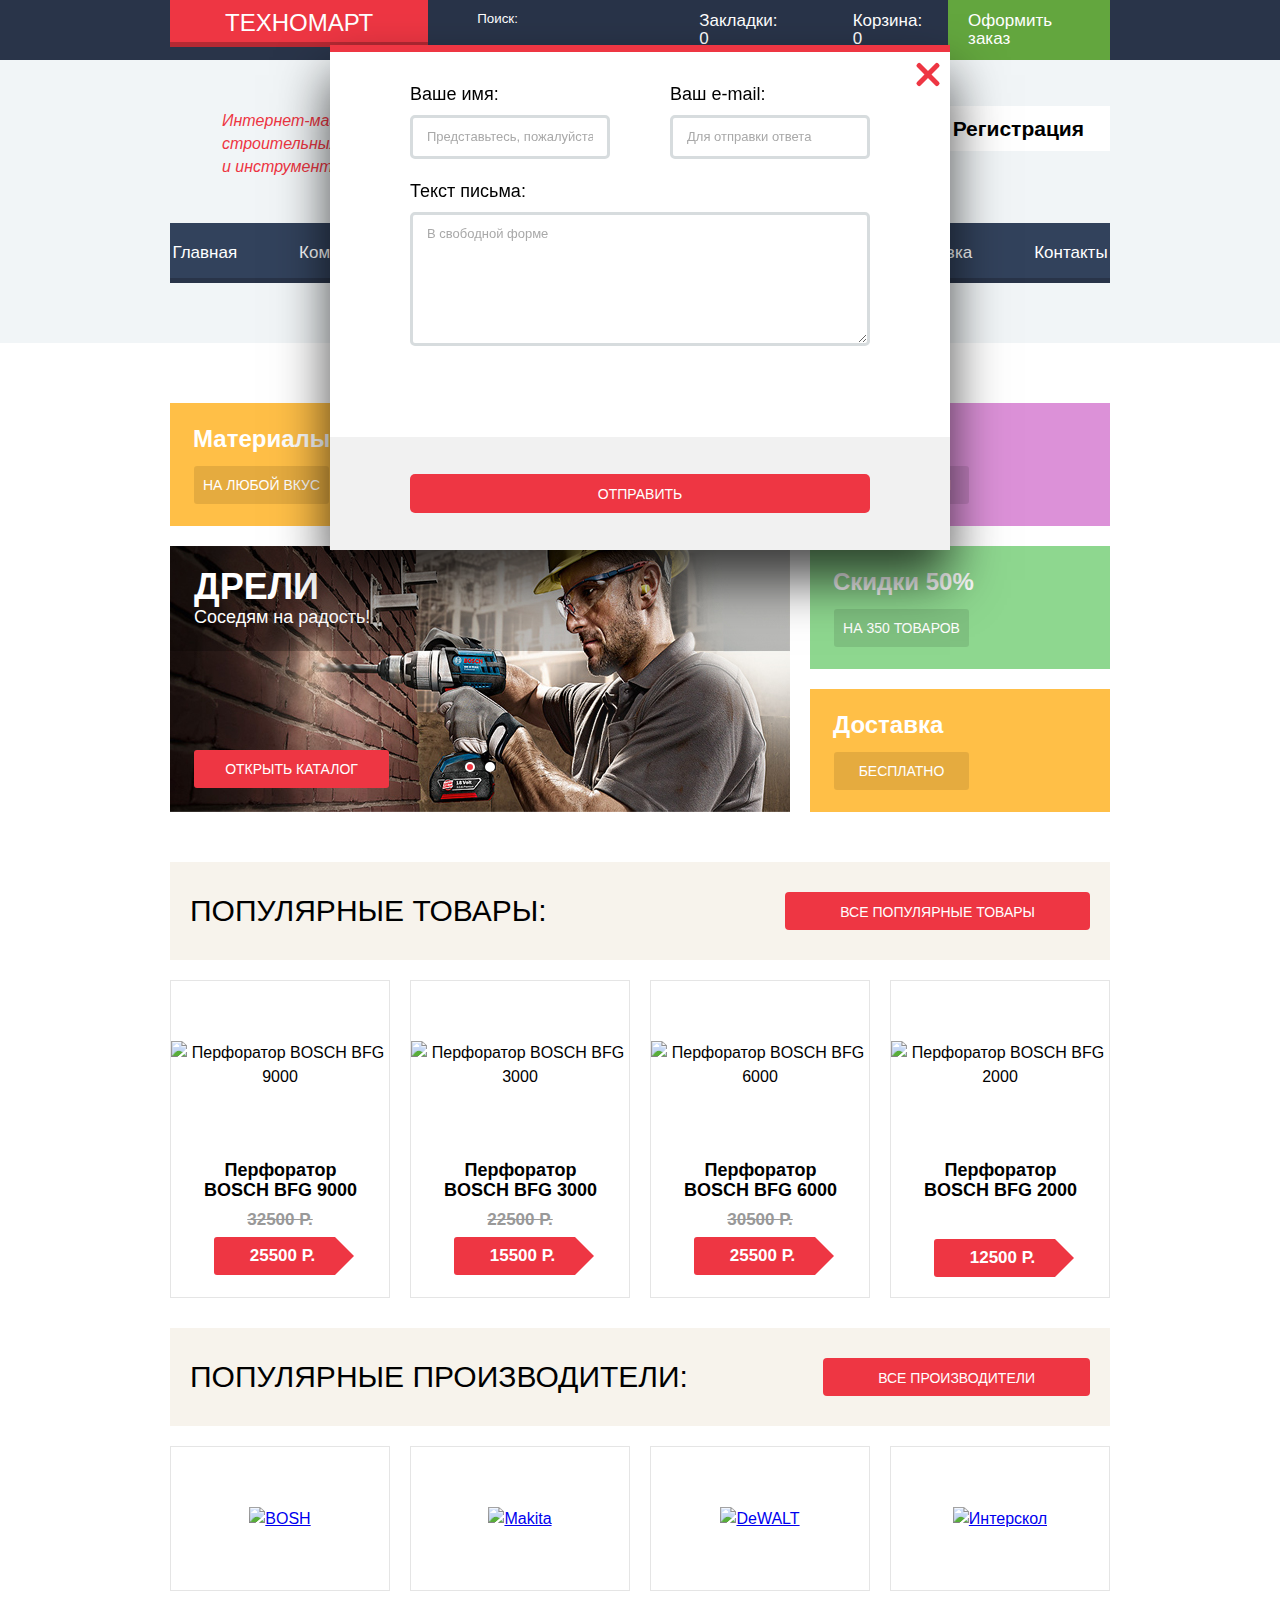
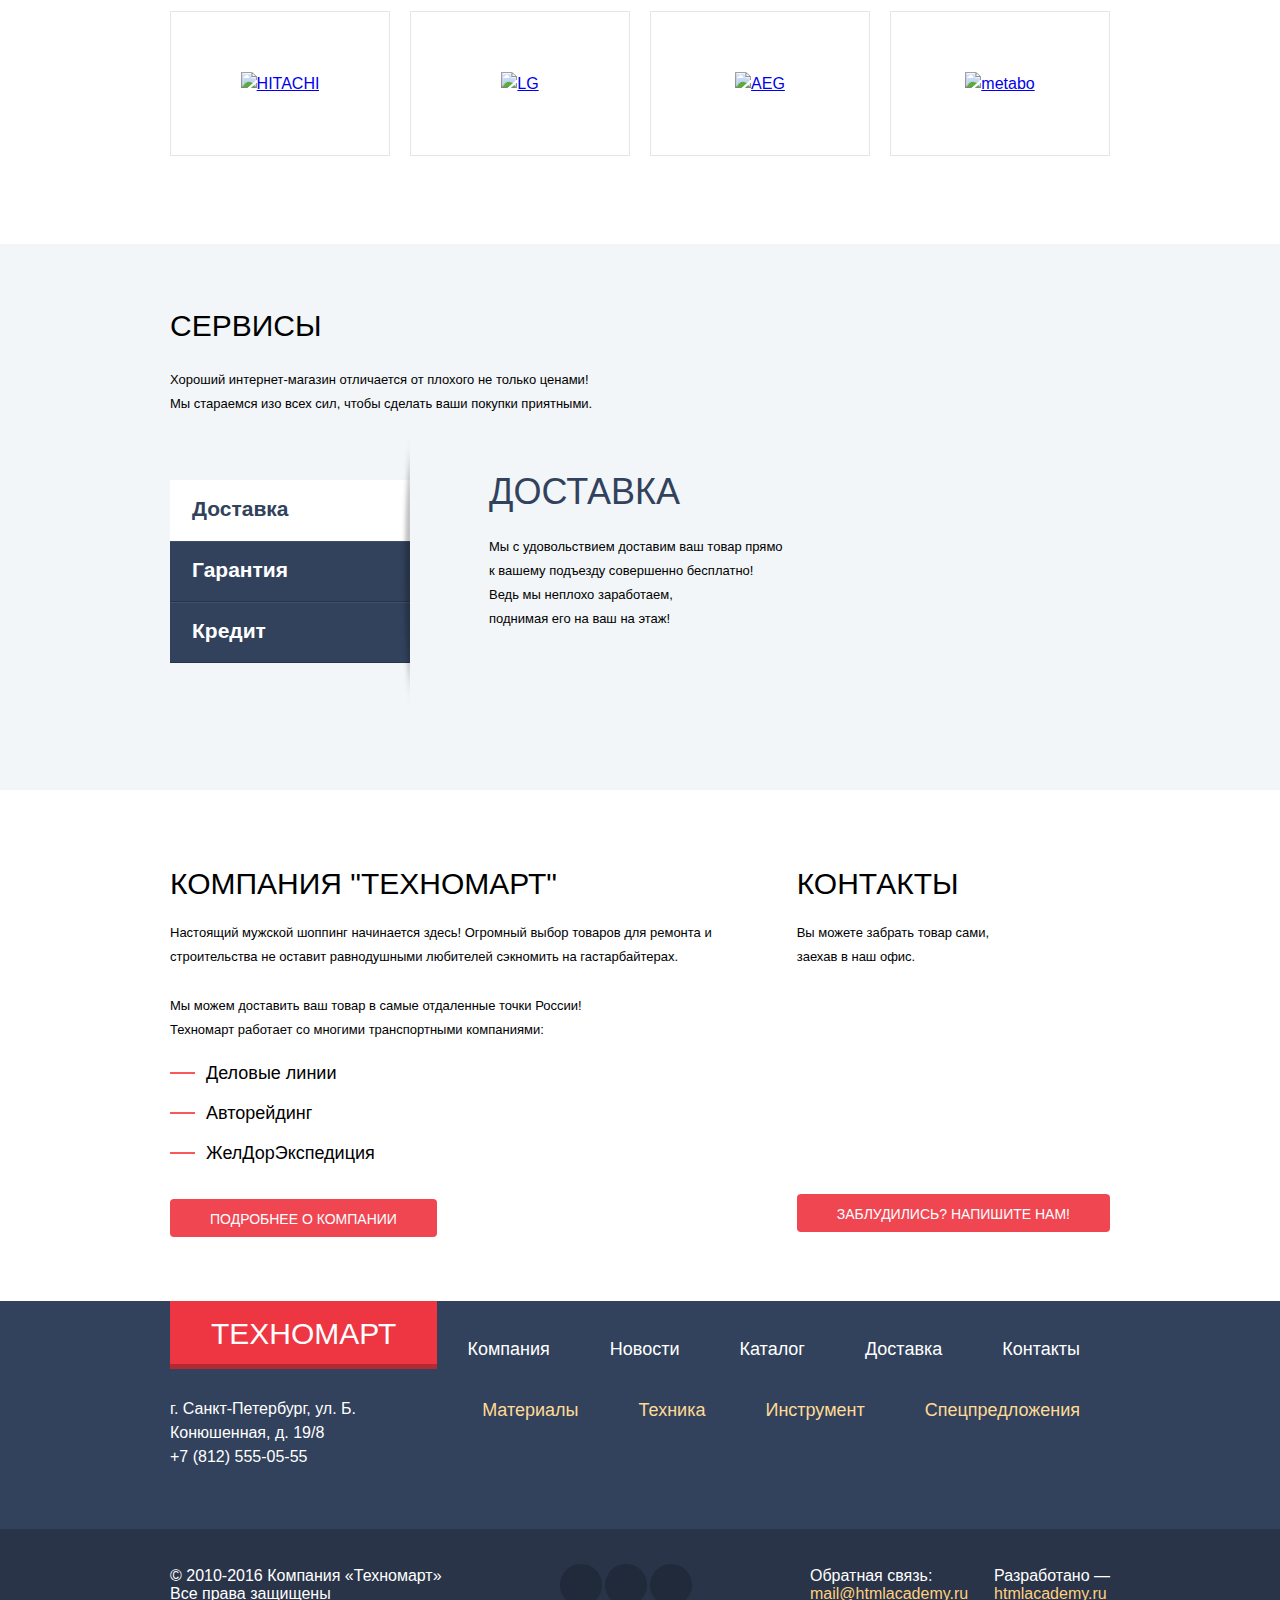
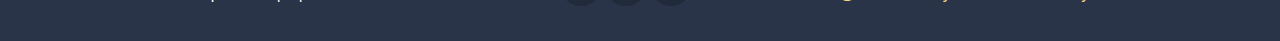
==== index.html @ dac8b8a8 "Стилизовал главную страницу" ====
<!DOCTYPE html>
<html lang="ru">
<head>
    <meta charset="UTF-8">
    <meta name="viewport" content="width=device-width, initial-scale=1.0">
    <meta http-equiv="X-UA-Compatible" content="ie=edge">
    <link rel="stylesheet" href="css/normalize.css">
    <link rel="stylesheet" href="css/style.css">
    <title>ТЕХНОМАРТ</title>
</head>
<body>
    <!-- Шапка сайта -->
    <header class="main-header">
        <!-- Верхняя часть шапки -->
        <div class="main-header-top">
            <div class="container flex-start-start">
                <!-- Логотип -->
                <a class="main-header__logo">
                    Техномарт
                </a>
                <!-- //Логотип -->

                <!-- Поиск по сайту -->
                <div class="search">
                    <form action="#" method="get">
                        <input type="search" name="search" id="search" class="search__field" placeholder="Поиск:">
                        <label for="search" class="search__label"></label>
                    </form>
                </div>
                <!-- //Поиск по сайту -->

                <!-- Меню действий -->
                <ul class="main-header-menu flex-start-start">
                    <li class="main-header-menu__item">
                        <a href="#" class="main-header-menu__link main-header-menu__bookmarks">
                            Закладки: <span class="bookmarks__count">0</span>
                        </a>
                    </li>
                    <li class="main-header-menu__item">
                        <a href="#" class="main-header-menu__link main-header-menu__basket">
                            Корзина: <span class="basket__count">0</span>
                        </a>
                    </li>
                </ul>
                <!-- //Меню действий -->

                <a href="#" class="to_order">Оформить заказ</a>
            </div>
        </div>
        <!-- //Верхняя часть шапки -->

        <!-- Нижняя часть шапки -->
        <div class="main-header-down">
            <div class="container flex-start-start flex-wrap">
                <!-- Описание сайта -->
                <p class="main-header-title">
                    Интернет-магазин<br/>
                    строительных материалов<br/>
                    и инструментов для ремонта
                </p>
                <!-- //Описание сайта -->

                <!-- Контактная информация -->
                <div class="contact-info">
                    <div class="contact-info-phone">
                        <span class="icon phone-icon"></span>
                        <a href="tel:+78125550555" class="contact-info-phone__link">+7 (812) 555-05-55</a>
                    </div>
                    <div class="contact-info__address">
                        г. Санкт-Петербург, ул. Б. Конюшенная, д. 19/8
                    </div>
                </div>
                <!-- //Контактная информация -->

                <!-- Пользовательское меню -->
                <ul class="user-nav flex-end-start">
                    <li class="user-nav__item">
                        <a href="#login" class="user-nav__link">
                            <span class="icon login-icon user-nav__login-icon"></span>
                            Войти
                        </a>
                    </li>
                    <li class="user-nav__item">
                        <a href="#register" class="user-nav__link">
                            Регистрация
                        </a>
                    </li>
                </ul>
                <!-- //Пользовательское меню -->

                <!-- Навигация по сайту -->
                <nav class="main-nav">
                    <ul class="main-nav__list flex-center-start">
                        <li class="main-nav__item"><a href="#" class="main-nav__link">Главная</a></li>
                        <li class="main-nav__item"><a href="#" class="main-nav__link">Компания</a></li>
                        <li class="main-nav__item"><a href="#" class="main-nav__link">Каталог</a></li>
                        <li class="main-nav__item"><a href="#" class="main-nav__link">Новости</a></li>
                        <li class="main-nav__item"><a href="#" class="main-nav__link">Спецпредложения</a></li>
                        <li class="main-nav__item"><a href="#" class="main-nav__link">Доставка</a></li>
                        <li class="main-nav__item"><a href="#" class="main-nav__link">Контакты</a></li>
                    </ul>
                </nav>
                <!-- //Навигация по сайту -->
            </div>
        </div>
        <!-- //Нижняя часть шапки -->
    </header>
    <!-- //Шапка сайта -->

    <!-- Основной контент -->
    <main>
        <!-- Предложения -->
        <section class="offers container">
            <div class="offers-cat offers-cat_new">
                <h2 class="offers-cat__title">Материалы</h2>
                <a class="offers-cat__btn" href="#">На любой вкус</a>
            </div>
            <div class="offers-cat">
                <h2 class="offers-cat__title">Инструмент</h2>
                <a class="offers-cat__btn" href="#">На все случаи</a>
            </div>
            <div class="offers-cat">
                <h2 class="offers-cat__title">Техника</h2>
                <a class="offers-cat__btn" href="#">Для стройки</a>
            </div>

            <div class="slider">
                <input type="radio" id="slider-btn-1" name="toggle" checked>
                <input type="radio" id="slider-btn-2" name="toggle">
                <div class="slider-controls">
                    <label class="slider-controls__btn" for="slider-btn-1"></label>
                    <label class="slider-controls__btn" for="slider-btn-2"></label>
                </div>
                <label class="slider-arrow slider-arrow-left" for="slider-btn-1"></label>
                <label class="slider-arrow slider-arrow-right" for=slider-btn-2></label>
                <div class="slider-slides">
                    <div class="slider-slide" style="background-image: url(img/slider/slide-1.jpg)">
                        <h2 class="slider-slide__title">Дрели</h2>
                        <span class="slider-slide__desc">Соседям на радость!</span>
                        <a href="#" class="slider-slide__btn">Открыть каталог</a>
                    </div>
                    <div class="slider-slide" style="background-image: url(img/slider/slide-2.jpg)">
                        <h2 class="slider-slide__title">Перфораторы</h2>
                        <span class="slider-slide__desc">Настоящие мужские игрушки</span>
                        <a href="#" class="slider-slide__btn">Открыть каталог</a>
                    </div>
                </div>
            </div>

            <div class="offers-cat">
                <h2 class="offers-cat__title">Скидки 50%</h2>
                <a class="offers-cat__btn" href="#">На 350 товаров</a>
            </div>
            <div class="offers-cat">
                <h2 class="offers-cat__title">Доставка</h2>
                <a class="offers-cat__btn" href="#">Бесплатно</a>
            </div>
        </section>
        <!-- //Предложения -->

        <!-- Популярные товары -->
        <section class="popular container">
            <div class="popular-title flex-betwen-center">
                <h2 class="popular-title__text">Популярные товары:</h2>
                <a href="#" class="popular-title__btn">Все популярные товары</a>
            </div>
            <ul class="popular-goods flex-start-start">
                <li class="popular-goods__item">
                    <div class="popular-goods-actions">
                        <a href="#" class="popular-goods-actions__btn popular-goods-actions__buy">Купить</a>
                        <a href="#" class="popular-goods-actions__btn popular-goods-actions__bookmarks">В закладки</a>
                    </div>
                    <div class="popular-goods__inner">
                        <img src="img/goods/bosch9000.jpg" alt="Перфоратор BOSCH BFG 9000" class="popular-goods__img">
                    </div>
                    <h2 class="popular-goods__title">Перфоратор BOSCH BFG 9000</h2>
                    <span class="popular-goods__oldprice">32500 Р.</span>
                    <a href="#" class="popular-goods__btn">25500 Р.</a>
                </li>
                <li class="popular-goods__item">
                    <div class="popular-goods-actions">
                        <a href="#" class="popular-goods-actions__btn popular-goods-actions__buy">Купить</a>
                        <a href="#" class="popular-goods-actions__btn popular-goods-actions__bookmarks">В закладки</a>
                    </div>
                    <div class="popular-goods__inner">
                        <img src="img/goods/bosch3000.jpg" alt="Перфоратор BOSCH BFG 3000" class="popular-goods__img">
                    </div>
                    <h2 class="popular-goods__title">Перфоратор BOSCH BFG 3000</h2>
                    <span class="popular-goods__oldprice">22500 Р.</span>
                    <a href="#" class="popular-goods__btn">15500 Р.</a>
                </li>
                <li class="popular-goods__item">
                    <div class="popular-goods-actions">
                        <a href="#" class="popular-goods-actions__btn popular-goods-actions__buy">Купить</a>
                        <a href="#" class="popular-goods-actions__btn popular-goods-actions__bookmarks">В закладки</a>
                    </div>
                    <div class="popular-goods__inner">
                        <img src="img/goods/bosch6000.jpg" alt="Перфоратор BOSCH BFG 6000" class="popular-goods__img">
                    </div>
                    <h2 class="popular-goods__title">Перфоратор BOSCH BFG 6000</h2>
                    <span class="popular-goods__oldprice">30500 Р.</span>
                    <a href="#" class="popular-goods__btn">25500 Р.</a>
                </li>
                <li class="popular-goods__item popular-goods__item_new">
                    <div class="popular-goods-actions">
                        <a href="#" class="popular-goods-actions__btn popular-goods-actions__buy">Купить</a>
                        <a href="#" class="popular-goods-actions__btn popular-goods-actions__bookmarks">В закладки</a>
                    </div>
                    <div class="popular-goods__inner">
                        <img src="img/goods/bosch2000.jpg" alt="Перфоратор BOSCH BFG 2000" class="popular-goods__img">
                    </div>
                    <h2 class="popular-goods__title">Перфоратор BOSCH BFG 2000</h2>
                    <a href="#" class="popular-goods__btn">12500 Р.</a>
                </li>
            </ul>
        </section>
        <!-- //Популярные товары -->

        <!-- Популярные производители -->
        <section class="popular container">
            <div class="popular-title flex-betwen-center">
                <h2 class="popular-title__text">Популярные производители:</h2>
                <a href="#" class="popular-title__btn">Все производители</a>
            </div>
            <ul class="popular-firms flex-start-start flex-wrap">
                <li class="popular-firms__item">
                    <a href="#bosch" class="popular-firms__link">
                        <img src="img/bg/bosch.jpg" alt="BOSH" class="popular-firms__img">
                    </a>
                </li>
                <li class="popular-firms__item">
                    <a href="#makita" class="popular-firms__link">
                        <img src="img/bg/makita.jpg" alt="Makita" class="popular-firms__img">
                    </a>
                </li>
                <li class="popular-firms__item">
                    <a href="#dewalt" class="popular-firms__link">
                        <img src="img/bg/dewalt.jpg" alt="DeWALT" class="popular-firms__img">
                    </a>
                </li>
                <li class="popular-firms__item">
                    <a href="#interskol" class="popular-firms__link">
                        <img src="img/bg/interskol.jpg" alt="Интерскол" class="popular-firms__img">
                    </a>
                </li>
                <li class="popular-firms__item">
                    <a href="#hitachi" class="popular-firms__link">
                        <img src="img/bg/hitachi.jpg" alt="HITACHI" class="popular-firms__img">
                    </a>
                </li>
                <li class="popular-firms__item">
                    <a href="#lg" class="popular-firms__link">
                        <img src="img/bg/lg.jpg" alt="LG" class="popular-firms__img">
                    </a>
                </li>
                <li class="popular-firms__item">
                    <a href="#aeg" class="popular-firms__link">
                        <img src="img/bg/aeg.jpg" alt="AEG" class="popular-firms__img">
                    </a>
                </li>
                <li class="popular-firms__item">
                    <a href="#metabo" class="popular-firms__link">
                        <img src="img/bg/metabo.jpg" alt="metabo" class="popular-firms__img">
                    </a>
                </li>
            </ul>
        </section>
        <!-- //Популярные производители -->

        <!-- Услуги -->
        <section class="services">
            <div class="container">
                <h2 class="section-header">Сервисы</h2>
                <p class="section-desc">
                    Хороший интернет-магазин отличается от плохого не только ценами!<br/>
                    Мы стараемся изо всех сил, чтобы сделать ваши покупки приятными.
                </p>
                <div class="services-block flex-start-start">
                    <input class="services-toggle" type="radio" id="services-btn-1" name="services-toggle" checked>
                    <input class="services-toggle" type="radio" id="services-btn-2" name="services-toggle">
                    <input class="services-toggle" type="radio" id="services-btn-3" name="services-toggle">
                    <div class="services-tabs">
                        <label class="services-tab" for="services-btn-1">Доставка</label>
                        <label class="services-tab" for="services-btn-2">Гарантия</label>
                        <label class="services-tab" for="services-btn-3">Кредит</label>
                    </div>
                    <div class="services-tabs__content">
                        <div class="services-tabs__slide services-tabs__delivery">
                            <span class="services-tabs__title">Доставка</span>
                            <p class="services-tabs__text">
                                Мы с удовольствием доставим ваш товар прямо<br/>
                                к вашему подъезду совершенно бесплатно!<br/>
                                Ведь мы неплохо заработаем,<br/>
                                поднимая его на ваш на этаж!
                            </p>
                        </div>
                        <div class="services-tabs__slide services-tabs__guarantee">
                            <span class="services-tabs__title">Гарантия</span>
                            <p class="services-tabs__text">
                                Если купленный у нас товар поломается или заискрит,<br/>
                                а также в случае пожара, спровоцированного его вогаранием, вы<br/>
                                всегда можете быть уверены в нашей гарантии. Мы обменяем<br/>
                                сгоревший товар на новый.
                            </p>
                            <p class="services-tabs__text">
                                Дом уж восстановите как нибудь сами.
                            </p>
                        </div>
                        <div class="services-tabs__slide services-tabs__credit">
                            <span class="services-tabs__title">Кредит</span>
                            <p class="services-tabs__text">
                                Залезть в долговую яму стало проще!<br/>
                                Кредитные консультанты придут вам на помощь.
                            </p>
                            <a href="" class="services-tabs__btn">Отправить заявку</a>
                        </div>
                    </div>
                </div>
            </div>
        </section>
        <!-- //Услуги -->

        <!-- Информация о компании -->
        <section class="about">
            <div class="container flex-betwen-start">
                <div class="about-info">
                    <h2 class="section-header">Компания "Техномарт"</h2>
                    <p class="section-desc about__desc">
                        Настоящий мужской шоппинг начинается здесь! Огромный выбор товаров для ремонта и<br/>
                        строительства не оставит равнодушными любителей сэкномить на гастарбайтерах.
                    </p>
                    <p  class="section-desc about__desc">
                        Мы можем доставить ваш товар в самые отдаленные точки России!<br/>
                        Техномарт работает со многими транспортными компаниями:
                    </p>
                    <ul class="about-info-list">
                        <li class="about-info-list__item">Деловые линии</li>
                        <li class="about-info-list__item">Авторейдинг</li>
                        <li class="about-info-list__item">ЖелДорЭкспедиция</li>
                    </ul>
                    <a href="#" class="about__btn">Подробнее о компании</a>
                </div>
                <div class="about-contacts">
                    <h2 class="section-header">Контакты</h2>
                    <p  class="section-desc about__desc">
                        Вы можете забрать товар сами,<br/>
                        заехав в наш офис.
                    </p>
                    <div class="about-contacts__map"></div>
                    <a href="#" class="about__btn about-contacts__btn">Заблудились? Напишите нам!</a>
                </div>
            </div>
        </section>
        <!-- //Информация о компании -->
    </main>
    <!-- //Основной контент -->

    <!-- Подвал сайта -->
    <footer class="footer">
        <!-- Верхняя часть футера -->
        <div class="container flex-betwen-start">
            <div class="footer__inner">
                <a href="#" class="footer__logo">Техномарт</a>
                <p class="footer__address">
                    г. Санкт-Петербург, ул. Б. Конюшенная, д. 19/8<br/>
                    +7 (812) 555-05-55
                </p>
            </div>
            <div class="footer__inner">
                <nav class="footer-nav">
                    <ul class="footer-nav__list flex-end-start">
                        <li class="footer-nav__item"><a href="#" class="footer-nav__link">Компания</a></li>
                        <li class="footer-nav__item"><a href="#" class="footer-nav__link">Новости</a></li>
                        <li class="footer-nav__item"><a href="#" class="footer-nav__link">Каталог</a></li>
                        <li class="footer-nav__item"><a href="#" class="footer-nav__link">Доставка</a></li>
                        <li class="footer-nav__item"><a href="#" class="footer-nav__link">Контакты</a></li>
                    </ul>
                </nav>
                <nav class="footer-nav footer-nav-cat">
                    <ul class="footer-nav__list flex-end-start">
                        <li class="footer-nav__item"><a href="#" class="footer-nav__link">Материалы</a></li>
                        <li class="footer-nav__item"><a href="#" class="footer-nav__link">Техника</a></li>
                        <li class="footer-nav__item"><a href="#" class="footer-nav__link">Инструмент</a></li>
                        <li class="footer-nav__item"><a href="#" class="footer-nav__link">Спецпредложения</a></li>
                    </ul>
                </nav>
            </div>
        </div>
        <!-- //Верхняя часть футера -->

        <!-- Нижняя часть футера -->
        <div class="footer-info">
            <div class="container flex-betwen-center">
                <p class="footer-copyright">
                    © 2010-2016 Компания «Техномарт»<br/>
                    Все права защищены
                </p>
                <ul class="footer-social flex-betwen-center">
                    <li><a href="#" class="footer-social__btn footer-social__vk"></a></li>
                    <li><a href="#" class="footer-social__btn footer-social__fb"></a></li>
                    <li><a href="#" class="footer-social__btn footer-social__insta"></a></li>
                </ul>
                <div class="footer-feed  flex-betwen-center">
                    <div class="footer__inner">
                        <div class="footer-feed__title">Обратная связь:</div>
                        <a href="mail@htmlacademy.ru" class="footer-feed__link">mail@htmlacademy.ru</a>
                    </div>
                    <div class="footer__inner">
                        <div class="footer-feed__title"> Разработано —</div>
                        <a href="https://htmlacademy.ru" class="footer-feed__link">htmlacademy.ru</a>
                    </div>
                </div>
            </div>
        </div>
        <!-- //Нижняя часть футера -->
    </footer>
    <!-- //Подвал сайта -->

    <!-- Модальные окна -->    
        <!-- Обратная связь -->
        <div class="modal modal-visible">
            <button class="modal__close" type="button"></button>
            <form class="feedback-form" action="#" method="post">
                <div class="modal-container">
                    <div class="feedback-form__inner flex-betwen-start">
                        <label class="feedback-form__label">
                            <span class="feedback-form__title">Ваше имя:</span>
                            <input class="feedback-form__field" type="text" name="login" placeholder="Представьтесь, пожалуйста">
                        </label>
                        <label class="feedback-form__label">
                            <span class="feedback-form__title">Ваш e-mail:</span>
                            <input class="feedback-form__field" type="text" name="email" placeholder="Для отправки ответа">
                        </label>
                    </div>
                    <div class="feedback-form__title">Текст письма:</div>
                    <textarea class="feedback-form__textarea" name="textletter" cols="60" rows="6" placeholder="В свободной форме"></textarea>
                </div>
                <div class="modal-footer">
                    <div class="modal-container">
                        <button class="modal-footer__btn feedback-form__btn" type="submit">Отправить</button>
                    </div>
                </div>
            </form>
        </div>
        <!-- //Обратная связь -->

        <!-- Уведомление -->
        <div class="modal modal-alert">
            <button class="modal__close" type="button"></button>
            <div class="modal-container flex-start-center">
                <span class="modal-alert__icon"></span>
                <span class="modal-alert__text">Товар добавлен в корзину!</span>
            </div>
            <div class="modal-footer">
                <div class="modal-container flex-center-center">
                    <a href="#" class="modal-footer__btn modal-footer__btn_a">Оформить заказ</a>
                    <a href="#" class="modal-footer__btn modal-footer__btn_white">Продолжить покупки</a>
                </div>
            </div>
        </div>
        <!-- //Уведомление -->
        
        <!-- Карта -->
        <div class="modal modal-unstyled modal-large">
            <button class="modal__close" type="button"></button>
            <iframe src="https://www.google.com/maps/embed?pb=!1m18!1m12!1m3!1d1998.5991043651586!2d30.320894616097!3d59.938794181876254!2m3!1f0!2f0!3f0!3m2!1i1024!2i768!4f13.1!3m3!1m2!1s0x4696310fca5ba729%3A0xea9c53d4493c879f!2z0JHQvtC70YzRiNCw0Y8g0JrQvtC90Y7RiNC10L3QvdCw0Y8g0YPQuy4sIDE5LCDQodCw0L3QutGCLdCf0LXRgtC10YDQsdGD0YDQsywgMTkxMTg2!5e0!3m2!1sru!2sru!4v1520276500505" width="940" height="460" frameborder="0" style="border:0" allowfullscreen></iframe>
        </div>
        <!-- //Карта -->
    <!-- Модальные окна -->
</body>
</html>
---- css/style.css ----
@font-face {
    font-family: "PT Sans";
    font-style: normal;
    font-weight: 400;
    src: url("../fonts/ptsans.woff2") format("woff2"),
        url("../fonts/ptsans.woff") format("woff");
}

@font-face {
    font-family: "PT Sans";
    font-style: normal;
    font-weight: 700;
    src: url("../fonts/ptsansbold.woff2") format("woff2"),
        url("../fonts/ptsansbold.woff") format("woff");
}

@font-face {
    font-family: "Cuprum";
    font-style: normal;
    font-weight: 400;
    src: url("../fonts/cuprum.woff2") format("woff2"),
        url("../fonts/cuprum.woff") format("woff");
}

@font-face {
    font-family: "Cuprum";
    font-style: normal;
    font-weight: 700;
    src: url("../fonts/cuprumbold.woff2") format("woff2"),
        url("../fonts/cuprumbold.woff") format("woff");
}

@font-face {
    font-family: "Cuprum";
    font-style: italic;
    font-weight: 700;
    src: url("../fonts/cuprumbolditalic.woff2") format("woff2"),
        url("../fonts/cuprumbolditalic.woff") format("woff");
}

html, body {
    margin: 0;
    padding: 0;
    height: 100%;
    background: #fff;
    font: normal 400 16px/24px "PT Sans","Arial",sans-serif;
    color: #000;
}
input,p,textarea{
    padding:0;
    margin:0;
}
input[type="search"]::-webkit-search-decoration,
input[type="search"]::-webkit-search-cancel-button,
input[type="search"]::-webkit-search-results-button,
input[type="search"]::-webkit-search-results-decoration {
  display: none;
}
h1,h2{
    font-family:"Cuprum","Arial",sans-serif;
}
h1,h2,h3{
    font-weight:700;
    font-style:normal;
}
h1{
    margin:0;
    padding:0;
    font-size:36px;
    line-height:30px;
    color:#fff;
}
h2,h3{
    color:#000;
}
h2{
    font-size:30px;
    line-height:24px;
}
h2,h3,ul{
    margin:0;
    padding:0;
}
h3{
    font-size:17px;
    line-height:30px;
    font-family:"PT Sans","Arial",sans-serif;
}
.section-header {
    text-transform: uppercase;
    color: #000;
    font-size: 30px;
    font-weight: 400;
    font-style: normal;
    line-height: 24px;
    font-family: "Cuprum","Arial",sans-serif;
}
.section-desc {
    font-size: 13px;
    font-family: "PT Sans","Arial",sans-serif;
    font-weight: 400;
    font-style: normal;
    line-height: 24px;
}
img{
    max-width:100%;
    height:auto;
    border:none;
}
ul{
    list-style:none;
}
.icon {
    display: inline-block;
    vertical-align: middle;
}
.clearfix:after{
    content:'';
    clear:both;
    display:table;
}
.flex-wrap {
    flex-wrap: wrap;
}
.flex-start-start {
    display: flex;
    justify-content: flex-start;
    align-items: flex-start;
}
.flex-start-center {
    display: flex;
    justify-content: flex-start;
    align-items: center;
}
.flex-end-start {
    display: flex;
    justify-content: flex-end;
    align-items: flex-start;
}
.flex-center-start {
    display: flex;
    justify-content: center;
    align-items: flex-start;
}
.flex-center-center {
    display: flex;
    justify-content: center;
    align-items: flex-start;
}
.flex-betwen-center {
    display: flex;
    justify-content: space-between;
    align-items: center;
}
.flex-betwen-start {
    display: flex;
    justify-content: space-between;
    align-items: flex-start;
}
.flex-around-center {
    display: flex;
    justify-content: space-around;
    align-items: center;
}
.container {
    width: 940px;
    margin: 0 auto;
}
.modal {
    display: none;
    position: fixed;
    width: 620px;
    padding-top: 30px;
    border-top: 7px solid #ee3643;
    background: #FFF;
    top: 5%;
    left: 50%;
    z-index: 200;
    transform: translateX(-50%) translateY(-200px);
    transition: all .5s ease;
    box-shadow: 0 30px 50px rgba(0,0,0,.7);
}
.modal-unstyled {
    padding: 0;
    border: 0;
}
.modal-large {
    width: 940px;
}
.modal-visible {
    display: block;
    transform: translateX(-50%) translateY(0);
}
.modal__close {
    padding: 0;
    border: none;
    position: absolute;
    top: 5px;
    right: -8px;
}
.modal__close::before, .modal__close::after {
    content: '';
    position: absolute;
    top: 15px;
    right: 15px;
    -webkit-transform: rotate(-45deg);
    transform: rotate(-45deg);
    width: 30px;
    height: 5px;
    background: #ee3643;
    border: none;
    border-radius: 2px;
    cursor: pointer;
}
.modal__close::after {
    transform: rotate(45deg);
}
.modal-container {
    width: 460px;
    margin: 0 auto;
}
.modal-footer {
    padding: 37px 0;
    margin-top: 60px;
    background: #f1f1f1;
}
.modal-footer__btn {
    padding: 13px 15px 12px 15px;
    margin: 0 15px;
    min-width: 200px;
    box-sizing: border-box;
    font-size: 14px;
    font-family: "Cuprum","Arial",sans-serif;
    text-transform: uppercase;
    text-align: center;
    color: #fff;
    background: #ee3643;
    outline: none;
    border: none;
    border-radius: 5px;
    cursor: pointer;
    font-size: 14px;
    line-height: 14px;
    text-decoration: none;
}
.modal-footer__btn:hover {
    background: #ca2c37;
    color: #fff;
}
.modal-footer__btn_white {
    background: #fff;
    color: #000;
}
.feedback-form__label {
    color: #000;
}
.feedback-form__title {
    display: block;
    width: 260px;
    margin: 0 0 9px;
}
.feedback-form__label, .feedback-form__title {
    font-size: 18px;
    font-family: "Cuprum","Arial",sans-serif;
}
.feedback-form__field {
    width: 200px;
    margin-bottom: 20px;
}
.feedback-form__textarea {
    width: 100%;
    margin-bottom: 24px;
}
.feedback-form__field, .feedback-form__textarea {
    padding: 10px 14px;
    box-sizing: border-box;
    border: 3px solid #d7dcde;
    font-family: "PT Sans","Arial",sans-serif;
    color: #000;
    font-size: 13px;
    text-align: left;
    line-height: 18px;
    font-weight: 400;
    font-style: normal;
    outline: none;
    border-radius: 5px;
}
.feedback-form__field:focus, .feedback-form__textarea:focus {
    border-color: #fc5b65;
}
.feedback-form__field::-webkit-input-placeholder {color:#a9a9a9;}
.feedback-form__field::-moz-placeholder          {color:#a9a9a9;}
.feedback-form__field:-moz-placeholder           {color:#a9a9a9;}
.feedback-form__field:-ms-input-placeholder      {color:#a9a9a9;}

.feedback-form__textarea::-webkit-input-placeholder {color:#a9a9a9;}
.feedback-form__textarea::-moz-placeholder          {color:#a9a9a9;}
.feedback-form__textarea:-moz-placeholder           {color:#a9a9a9;}
.feedback-form__textarea:-ms-input-placeholder      {color:#a9a9a9;}
.feedback-form__btn {
    width: 460px;
    margin: 0 auto;
}

.modal-alert__icon {
    display: flex;
    justify-content: center;
    align-items: center;
    position: relative;
    width: 66px;
    height: 66px;
    background: #ee3643;
    border-radius: 50px;
    margin-right: 30px;
}
.modal-alert__icon::before {
    content: "";
    position: absolute;
    width: 46px;
    height: 42px;
    background: url(../img/icons/icon-cart.svg) no-repeat center;
    background-size: 60%;
}
.modal-alert__text {
    font-size: 30px;
    font-family: "Cuprum","Arial",sans-serif;
}

.main-header {
    min-height: 320px;
    margin-bottom: 60px;
    font-style: italic;
    font-family: "Cuprum","Arial",sans-serif;
    font-size: 17px;
    line-height: 18px;
    font-weight: 400;
    font-style: normal;
}
.main-header-top {
    min-height: 42px;
    background: #293449;
    color: #fff;
}
.main-header__logo {
    display: block;
    padding: 11px 55px 7px 55px;
    font-size: 24px;
    line-height: 24px;
    font-weight: 400;
    font-style: normal;
    font-family: "Cuprum","Arial",sans-serif;
    text-transform: uppercase;
    text-decoration: none;
    background-color: #ee3643;
    box-shadow: 0 5px 0 0 #b52933;
}
.search {
    position: relative;
    flex-grow: 1;
}
.search__field {
    width: 100%;
    padding: 11px 15px 12px 49px;
    background-color: #293449;
    border: none;
    cursor: pointer;
    color: #fff;
}
.search__field::-webkit-input-placeholder {color:#fff;}
.search__field::-moz-placeholder          {color:#fff;}
.search__field:-moz-placeholder           {color:#fff;}
.search__field:-ms-input-placeholder      {color:#fff;}
.search__field.search__field:hover, .search__field:focus {
    outline: none;
    background: #212a3a;
}
.search__field:focus + .search__label {
    opacity: 1;
}
.search__label {
    position: absolute;
    top: 12px;
    left: 17px;
    z-index: 20;
    width: 20px;
    height: 20px;
    opacity: .5;
    background: url(../img/icons/icon-search.svg) no-repeat;
    cursor: pointer;
}

.main-header-menu__link {
    display: block;
    position: relative;
    padding: 12px 25px 12px 50px;
    text-decoration: none;
    background-color: #293449;
    color: #fff;
}
.main-header-menu__link::before {
    content: "";
    position: absolute;
    top: 10px;
    left: 13px;
    width: 20px;
    height: 20px;
    opacity: .5;
}
.main-header-menu__link:hover {
    background: #212a3a;
}
.main-header-menu__link:hover::before {
    opacity: 1;
}
.main-header-menu__bookmarks::before {
    background: url(../img/icons/icon-bookmark.svg) no-repeat center;
}
.main-header-menu__basket::before {
    background: url(../img/icons/icon-cart.svg) no-repeat center;
}

.to_order {
    padding: 12px 22px 12px 20px;
    font-size: 17px;
    line-height: 18px;
    font-weight: 400;
    font-style: normal;
    text-decoration: none;
    background: #63a63e;
    color: #fff;
}
.to_order:hover {
    background: #5fbb2d;
}

.main-header-down {
    min-height: 278px;
    color: #000;
    background-color: #f1f5f7;
}
.main-header-title {
    width: 247px;
    margin: 49px 0 40px 52px;
    font-size: 16px;
    line-height: 23px;
    font-style: italic;
    color: #ee3643;
}
.contact-info {
    margin-left: 22px;
}
.contact-info-phone {
    margin: 46px 0 4px 0;
    padding: 0 10px;
    border: 3px solid #fff;
    width: 244px;
    font-size: 21px;
    line-height: 18px;
}
.contact-info-phone__link {
    display: inline-block;
    padding: 10px 10px 11px 40px;
    text-decoration: none;
    color: #e9292a;
}
.phone-icon {
    width: 20px;
    height: 20px;
    background: url(../img/icons/icon-phone.svg) no-repeat;
}
.contact-info__address {
    max-width: 270px;
    margin: 0 auto;
    font-size: 14px;
    line-height: 24px;
    color: #32425c;
    text-align: center;
}
.user-nav {
    margin: 46px 0px 0 0px;
    flex-grow: 1;
}
.user-nav__item:first-child {
    margin-right: 10px;
}
.user-nav__link {
    display: inline-block;
    padding: 14px 26px;
    max-height: 17px;
    font-size: 21px;
    line-height: 18px;
    font-weight: bold;
    text-decoration: none;
    color: #000;
    background-color: #fff;
}
.login-icon {
    width: 20px;
    height: 20px;
    vertical-align: top;
    background: url(../img/icons/icon-login.svg) no-repeat;
}
.user-nav__login-icon {
    margin-left: -10px;
    margin-right: 5px;
    opacity: 0.5;
}
.user-nav__link:hover .user-nav__login-icon {
    opacity: 1;
}

.main-nav {
    width: 100%;
    margin-bottom: 60px;
    text-align: center;
    background-color: #32425c;
    border-bottom: 5px solid #293449;
}
.main-nav__link {
    display: inline-block;
    padding: 21px 31px 16px 31px;
    font-weight: 400;
    text-decoration: none;
    color: #fff;
}
.main-nav__link:hover {
    background: #293449;
}
.offers {
    line-height: 0;
    font-size: 0;
}
.offers-cat {
    position: relative;
    display: inline-block;
    width: 300px;
    height: 123px;
    margin: 0 0 20px 20px;
    overflow: hidden;
    vertical-align: middle;
    font-family: "Cuprum","Arial",sans-serif;
    background-color: #ffbf47;
    background-position: right 30px center;
    background-repeat: no-repeat;
}
.offers-cat:first-child {
    margin-left: 0;
    background-image: url(../img/bg/materials-icon.png);
}
.offers-cat:nth-child(2) {
    background-color:#3bbce3;
    background-image: url(../img/bg/tool-icon.png);
}
.offers-cat:nth-child(3) {
    background-color:#dc91d8;
    background-image: url(../img/bg/technics-icon.png);
}
.offers-cat:nth-child(5) {
    background-color:#8ed78f;
    background-image: url(../img/bg/discounts-icon.png);
}
.offers-cat:nth-child(6) {
    background-image: url(../img/bg/delivery-icon.png);
}
.offers-cat_new::before {
    content: "new";
    display: block;
    position: absolute;
    top: 7px;
    right: -24px;
    color: #fff;
    text-align: center;
    background: #ee3643;
    width: 90px;
    z-index: 1;
    font-size: 15px;
    line-height: 16px;
    padding: 6px 0;
    transform: rotate(45deg);
}
.offers-cat__title {
    margin: 21px 0 0 23px;
    font-weight: 700;
    font-size: 24px;
    line-height: 30px;
    color: #fff;
}
.offers-cat__btn {
    display: inline-block;
    width: 135px;
    padding: 10px 0;
    margin: 12px 0 0 24px;
    font-weight: 400;
    font-size: 14px;
    line-height: 18px;
    text-decoration: none;
    text-transform: uppercase;
    text-align: center;
    color: #fff;
    border-radius: 3px;
    background: rgba(0,0,0,.1);
}
.offers-cat__btn:hover {
    background: rgba(0,0,0,.2);
}

.slider {
    position: relative;
    display: inline-block;
    float: left;
    width: 620px;
    height: 266px;
    margin: 0 auto;
}
.slider-slide {
    position: absolute;
    padding: 26px 24px;
    top: 0;
    left: 0;
    width: 100%;
    height: 100%;
    overflow: hidden;
    background-repeat: no-repeat;
    color: #fff;
    display: none;
}
.slider-slide__btn, .slider-slide__title {
    font-style: normal;
    font-family: "Cuprum","Arial",sans-serif;
    text-transform: uppercase;
    color: #fff;
}
.slider-slide__title {
    margin-bottom: 4px;
    background: 0 0;
    font-size: 36px;
    line-height: 30px;
    font-weight: 700;
    
}
.slider-slide__desc {
    font-size: 18px;
    line-height: 22px;
}
.slider-slide__btn {
    display: block;
    width: 195px;
    padding: 10px 0;
    margin-top: 122px;
    font-weight: 400;
    font-size: 14px;
    line-height: 18px;
    text-decoration: none;
    text-align: center;
    background: #ee3643;
    border-radius: 3px;
}
.slider-slide__btn:hover {
    background: #ca2c37;
}
.slider-controls {
    position: absolute;
    z-index: 60;
    bottom: 40px;
    left: 50%;
    width: 100px;
    margin-left: -50px;
    height: 10px;
    text-align: center;
}
.slider-controls__btn {
    display: inline-block;
    width: 6px;
    height: 6px;
    margin: 0 5px;
    vertical-align: top;
    background: #fff;
    border: 2px solid #fff;
    border-radius: 50%;
    cursor: pointer;
}
#slider-btn-1:checked~.slider-controls .slider-controls__btn[for=slider-btn-1], #slider-btn-2:checked~.slider-controls .slider-controls__btn[for=slider-btn-2] {
    background: #ee3643;
}
#slider-btn-1:checked~ .slider-slides .slider-slide:nth-child(1), #slider-btn-2:checked~ .slider-slides .slider-slide:nth-child(2) {
    display: block;
}
.slider-arrow {
    position: absolute;
    left: 25px;
    top: 50%;
    margin-top: -20px;
    width: 22px;
    height: 40px;
    cursor: pointer;
    background-position: center;
    background-repeat: no-repeat;
    z-index: 2;
}
.slider-arrow-left {
    background-image: url(../img/icons/icon-left.svg);
}
.slider-arrow-right {
    background-image: url(../img/icons/icon-right.svg);
    left: auto;
    right: 25px;
}
.popular {
    margin-top: 30px;
}
.popular-title {
    background-color: #f7f3ec;
    padding: 30px 20px;
    margin-bottom: 20px;
    font-family: "Cuprum","Arial",sans-serif;
    text-transform: uppercase;
}
.popular-title__text {
    font-weight: 400;
    font-style: normal;
    font-size: 30px;
    line-height: 30px;
}
.popular-title__btn {
    padding: 11px 55px 9px;
    font-size: 14px;
    line-height: 18px;
    text-align: center;
    text-decoration: none;
    background-color: #ee3643;
    color: #fff;
    border-radius: 4px;
}
.popular-title__btn:hover {
    background: #ca2c37;
}
.popular-goods__item {
    width: 218px;
    height: 316px;
    margin-left: 20px;
    text-align: center;
    vertical-align: middle;
    border: 1px solid #e5e5e5;
    cursor: pointer;
    position: relative;
}
.popular-goods__item:first-child {
    margin-left: 0;
}
.popular-goods__item:hover {
    box-shadow: 0 0 10px #aeb2ba;
}

.popular-goods-actions {
    position: absolute;
    z-index: 150;
    top: 0;
    left: 0;
    display: none;
    width: 218px;
    height: 88px;
    padding: 44px 0;
    font-weight: 700;
    font-style: normal;
    font-size: 18px;
    line-height: 20px;
    font-family: "PT Sans","Arial",sans-serif;
    text-align: center;
    color: #000;
    background: #fff;
}
.popular-goods__item:hover .popular-goods-actions {
    display: block;
}
.popular-goods-actions__btn {
    display: block;
    margin: 0 auto 7px;
    font-size: 14px;
    line-height: normal;
    font-weight: 400;
    font-style: normal;
    font-family: 'Cuprum','Arial',sans-serif;
    text-decoration: none;
    text-transform: uppercase;
    background: #63a63e;
    border-radius: 3px;
}
.popular-goods-actions__buy {
    position: relative;
    box-shadow: inset 0 -3px 0 #367315;
    width: 135px;
    padding: 9px 0;
    color: #fff;
}
.popular-goods-actions__buy::before {
    content: "";
    position: absolute;
    display: block;
    top: 8px;
    left: 12px;
    width: 20px;
    height: 20px;
    background: url(../img/icons/icon-cart.svg) no-repeat;
    opacity: .7;
}
.popular-goods-actions__buy:hover {
    background: #5fbb2d;
    box-shadow: 0 3px 15px rgba(0,1,1,.25);
}
.popular-goods-actions__bookmarks {
    width: 129px;
    padding: 7px 0;
    color: #32425c;
    background: #fff;
    border: 3px solid #63a63e;
}
.popular-goods-actions__bookmarks:hover {
    color: #32425c;
    background: #fff;
    border: 3px solid #32425c;
}
.popular-goods-actions__bookmarks:active {
    color: #fff;
    background: #63a63e;
    border: 3px solid #63a63e;
}
.popular-goods-actions__buy:active, .popular-goods-actions__bookmarks:active {
    transform: translateY(2px);
}
.popular-goods__inner {
    display: flex;
    justify-content: center;
    align-items: center;
    width: 218px;
    height: 168px;
}
.popular-goods__img {
    max-width: 100%;
    height: auto;
}
.popular-goods__oldprice, .popular-goods__btn {
    font-size: 17px;
    line-height: 18px;
    text-transform: uppercase;
}
.popular-goods__oldprice, .popular-goods__btn, .popular-goods__title {
    font-weight: 700;
    font-style: normal;
    font-family: "PT Sans","Arial",sans-serif;
}
.popular-goods__title {
    padding: 0 24px 0 25px;
    margin: 11px 0;
    text-align: center;
    color: #000;
    font-size: 18px;
    line-height: 20px;
}
.popular-goods__oldprice {
    display: block;
    margin-bottom: 8px;
    text-decoration: line-through;
    color: #999;
}
.popular-goods__btn {
    position: relative;
    display: inline-block;
    width: 80px;
    margin-right: 10px;
    padding: 10px 14px 10px 29px;
    text-decoration: none;
    color: #fff;
    background: #ee3643;
    border-radius: 3px 0 0 3px;
}
.popular-goods__btn::after {
    content: '';
    position: absolute;
    top: 0;
    right: -36px;
    width: 0;
    height: 0;
    border: 19px solid #fff;
    border-left-color: #ee3643;
}
.popular-goods__btn:hover {
    background: #ca2c37;
}
.popular-goods__btn:hover::after {
    border-left-color: #ca2c37;
}
.popular-goods__title + .popular-goods__btn {
    margin-top: 28px;
}
.popular-firms__item {
    margin: 0 20px 20px 0;
}
.popular-firms__item:hover {
    box-shadow: 0 10px 25px rgba(41,52,73,.5);
}
.popular-firms__item:nth-child(4n) {
    margin-right: 0;
}
.popular-firms__link {
    display: flex;
    justify-content: center;
    align-items: center;
    width: 218px;
    height: 143px;
    border: 1px solid #e5e5e5;
}
.popular-firms__img {
    max-width: 100%;
    height: auto;
}

.services {
    margin-top: 68px;
    margin-bottom: 82px;
    background-color: #f2f6f8;
    padding: 70px 0;
}
.services .section-desc {
    margin: 30px 0 64px 0;
}
.services-toggle {
    display: none;
}
.services-tab {
    display: block;
    width: 218px;
    padding: 13px 0 16px 22px;
    font-weight: 700;
    font-style: normal;
    font-size: 21px;
    line-height: 30px;
    font-family: "Cuprum","Arial",sans-serif;
    text-align: left;
    color: #fff;
    background-color: #32425c;
    border-top: 1px solid #405069;
    border-bottom: 1px solid #293449;
    outline: none;
    cursor: pointer;
}
#services-btn-1:checked~.services-tabs .services-tab[for=services-btn-1], #services-btn-2:checked~.services-tabs .services-tab[for=services-btn-2], #services-btn-3:checked~.services-tabs .services-tab[for=services-btn-3] {
    color: #32425c;
    background: #fff;
    border-top: 1px solid #fff;
    border-bottom: 1px solid #fff;
    outline: none;
}
.services-tabs__slide {
    display: none;
    padding: 0 79px;
}
#services-btn-1:checked~.services-tabs__content .services-tabs__delivery, #services-btn-2:checked~.services-tabs__content .services-tabs__guarantee, #services-btn-3:checked~.services-tabs__content .services-tabs__credit {
    display: block;
}
.services-tabs__title {
    margin-bottom: 31px;
    display: block;
    text-transform: uppercase;
    color: #32425c;
    font-size: 36px;
    font-family: "Cuprum","Arial",sans-serif;
}
.services-tabs__text {
    width: 380px;
    font-size: 13px;
    font-family: "PT Sans","Arial",sans-serif;
}
.services-tabs__content {
    flex-grow: 1;
    position: relative;
}
.services-tabs__content::before {
    content: "";
    position: absolute;
    z-index: 70;
    top: -45px;
    left: -13px;
    width: 15px;
    height: 284px;
    background: url(../img/shadow.png) no-repeat top center;
}
.services-tabs__slide {
    height: 240px;
    background-repeat: no-repeat;
    background-position: right top;
}
.services-tabs__delivery {
    background-image: url(../img/bg/bg-delivery.png);
}
.services-tabs__guarantee {
    background-image: url(../img/bg/bg-guarantee.png);
}
.services-tabs__credit {
    background-image: url(../img/bg/bg-credit.png);
}
.services-tabs__btn {
    width: 107px;
    display: block;
    margin-top: 27px;
    padding: 10px 44px;
    font-size: 14px;
    line-height: 18px;
    font-weight: 400;
    font-style: normal;
    font-family: "Cuprum","Arial",sans-serif;
    text-align: center;
    text-transform: uppercase;
    text-decoration: none;
    color: #fff;
    background: #ee3642;
    border-radius: 5px;
    outline: none;
}
.services-tabs__btn:hover {
    background: #ca2c37;
}

.about {
    padding-bottom: 70px;
}
.about__desc {
    margin-top: 25px;
}
.about-info-list {
    margin: 11px 0 34px 36px;
    font-family: "Cuprum","Arial",sans-serif;
    font-size: 18px;
    line-height: 40px;
}
.about-info-list__item {
    position: relative;
}
.about-info-list__item::before {
    content: '';
    position: absolute;
    left: -36px;
    top: 19px;
    display: block;
    width: 25px;
    height: 2px;
    background: #fb565a;
}
.about__btn {
    padding: 12px 40px 10px;
    font-size: 14px;
    line-height: 18px;
    font-family: "Cuprum","Arial",sans-serif;
    text-align: center;
    text-decoration: none;
    text-transform: uppercase;
    color: #fff;
    background-color: #ef4652;
    border-radius: 4px;
}
.about__btn:hover {
    background: #ca2c37;
}
.about-contacts__map {
    display: block;
    width: 300px;
    height: 158px;
    margin-top: 25px;
    margin-bottom: 50px;
    background: url(../img/bg/map.jpg) no-repeat center;
}

.footer {
    color: #fff;
    background: #32425c;
}
.footer__logo {
    display: inline-block;
    padding: 18px 41px 15px;
    font-size: 30px;
    line-height: 30px;
    font-weight: 400;
    font-style: normal;
    font-family: "Cuprum","Arial",sans-serif;
    text-transform: uppercase;
    text-decoration: none;
    color: #fff;
    background-color: #ee3643;
    border-bottom: 5px solid #b52933;
    margin-bottom: 28px;
}
.footer-nav {
    margin-top: 36px;
}
.footer-nav__link {
    padding: 0 30px;
    font-size: 18px;
    line-height: 24px;
    font-weight: 400;
    font-style: normal;
    font-family: "Cuprum","Arial",sans-serif;
    color: #fff;
    text-decoration: none;
}
.footer-nav__link:hover {
    text-decoration: underline;
}
.footer-nav-cat .footer-nav__link {
    color: #ffda96;
}

.footer-info {
    margin-top: 60px;
    background: #293449;
    padding: 35px 0;
}
.footer-copyright {
    font-size: 16px;
    line-height: 18px;
    font-weight: 400;
    font-style: normal;
    font-family: "Cuprum","Arial",sans-serif;
    color: #fff;
}
.footer-social__btn {
    position: relative;
    display: flex;
    justify-content: center;
    align-items: center;
    width: 42px;
    height: 42px;
    line-height: 42px;
    text-decoration: none;
    background: #212a3a;
    border-radius: 50px;
}
.footer-social__btn:hover {
    background: #ee3643;
}
.footer-social__btn::before {
    content: "";
    width: 23px;
    height: 23px;
    background-position: center;
    background-repeat: no-repeat;
    background-size: contain;
}
.footer-social__fb {
    margin: 0 3px;    
}
.footer-social__vk::before {
    background-image: url(../img/icons/icon-vk.svg);
}
.footer-social__fb::before {
    background-image: url(../img/icons/icon-fb.svg);
}
.footer-social__insta::before {
    background-image: url(../img/icons/icon-insta.svg);
}
.footer-feed {
    width: 300px;
    line-height: 18px;
    font-weight: 400;
    font-style: normal;
    font-family: "Cuprum","Arial",sans-serif;
}
.footer-feed__title {
    font-size: 16px;
    color: #fff;
}
.footer-feed__link {
    font-size: 16px;
    color: #ffd180;
    text-decoration: none;
}
.footer-feed__link:hover {
    text-decoration: underline;
}
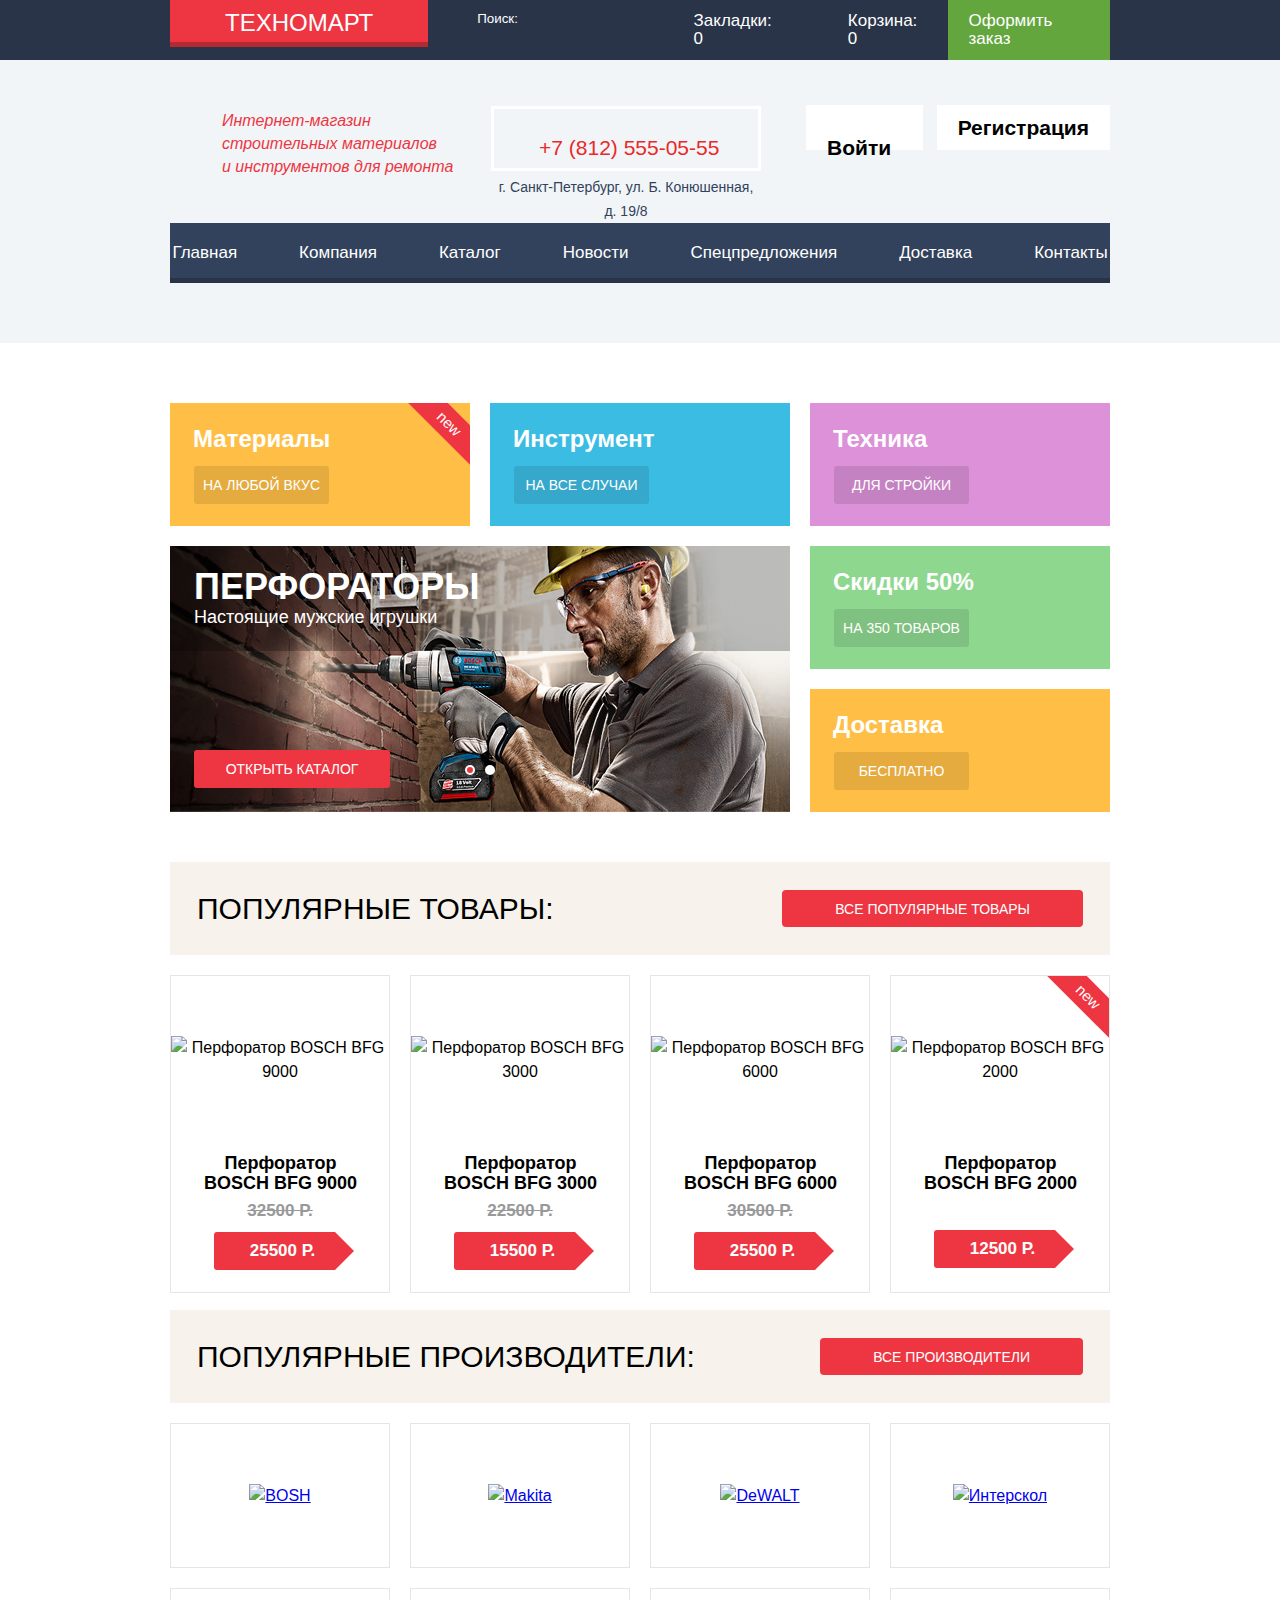
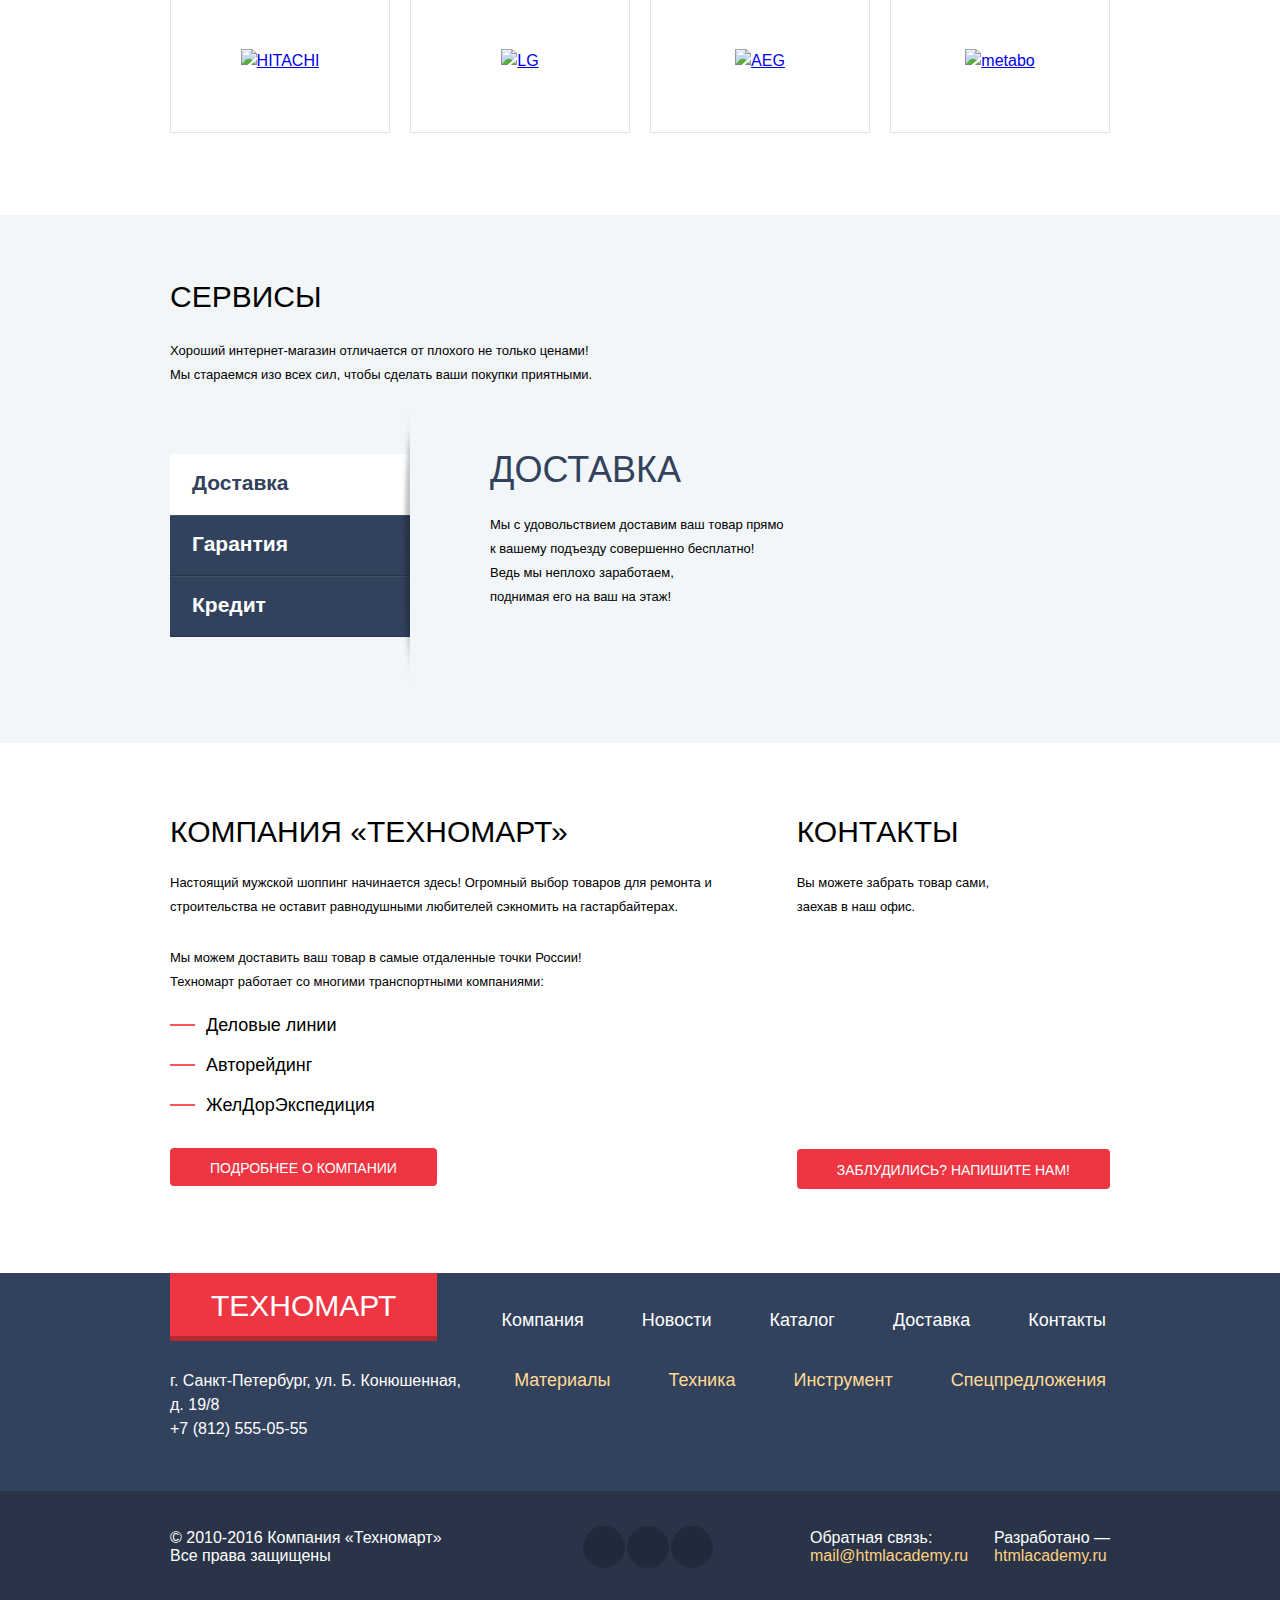
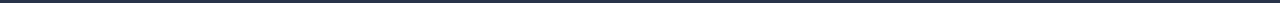
==== commit 1eaaa8ab: "Добавил js для модальных окон." ====
--- a/index.html
+++ b/index.html
@@ -15,7 +15,7 @@
         <div class="main-header-top">
             <div class="container flex-start-start">
                 <!-- Логотип -->
-                <a class="main-header__logo">
+                <a href="/" class="main-header__logo">
                     Техномарт
                 </a>
                 <!-- //Логотип -->
@@ -93,7 +93,7 @@
                     <ul class="main-nav__list flex-center-start">
                         <li class="main-nav__item"><a href="#" class="main-nav__link">Главная</a></li>
                         <li class="main-nav__item"><a href="#" class="main-nav__link">Компания</a></li>
-                        <li class="main-nav__item"><a href="#" class="main-nav__link">Каталог</a></li>
+                        <li class="main-nav__item"><a href="catalog.html" class="main-nav__link">Каталог</a></li>
                         <li class="main-nav__item"><a href="#" class="main-nav__link">Новости</a></li>
                         <li class="main-nav__item"><a href="#" class="main-nav__link">Спецпредложения</a></li>
                         <li class="main-nav__item"><a href="#" class="main-nav__link">Доставка</a></li>
@@ -111,7 +111,7 @@
     <main>
         <!-- Предложения -->
         <section class="offers container">
-            <div class="offers-cat offers-cat_new">
+            <div class="offers-cat new">
                 <h2 class="offers-cat__title">Материалы</h2>
                 <a class="offers-cat__btn" href="#">На любой вкус</a>
             </div>
@@ -135,13 +135,13 @@
                 <label class="slider-arrow slider-arrow-right" for=slider-btn-2></label>
                 <div class="slider-slides">
                     <div class="slider-slide" style="background-image: url(img/slider/slide-1.jpg)">
+                        <h2 class="slider-slide__title">Перфораторы</h2>
+                        <span class="slider-slide__desc">Настоящие мужские игрушки</span>
+                        <a href="#" class="slider-slide__btn">Открыть каталог</a>
+                    </div>
+                    <div class="slider-slide" style="background-image: url(img/slider/slide-2.jpg)">
                         <h2 class="slider-slide__title">Дрели</h2>
                         <span class="slider-slide__desc">Соседям на радость!</span>
-                        <a href="#" class="slider-slide__btn">Открыть каталог</a>
-                    </div>
-                    <div class="slider-slide" style="background-image: url(img/slider/slide-2.jpg)">
-                        <h2 class="slider-slide__title">Перфораторы</h2>
-                        <span class="slider-slide__desc">Настоящие мужские игрушки</span>
                         <a href="#" class="slider-slide__btn">Открыть каталог</a>
                     </div>
                 </div>
@@ -164,53 +164,61 @@
                 <h2 class="popular-title__text">Популярные товары:</h2>
                 <a href="#" class="popular-title__btn">Все популярные товары</a>
             </div>
-            <ul class="popular-goods flex-start-start">
-                <li class="popular-goods__item">
-                    <div class="popular-goods-actions">
-                        <a href="#" class="popular-goods-actions__btn popular-goods-actions__buy">Купить</a>
-                        <a href="#" class="popular-goods-actions__btn popular-goods-actions__bookmarks">В закладки</a>
-                    </div>
-                    <div class="popular-goods__inner">
-                        <img src="img/goods/bosch9000.jpg" alt="Перфоратор BOSCH BFG 9000" class="popular-goods__img">
-                    </div>
-                    <h2 class="popular-goods__title">Перфоратор BOSCH BFG 9000</h2>
-                    <span class="popular-goods__oldprice">32500 Р.</span>
-                    <a href="#" class="popular-goods__btn">25500 Р.</a>
-                </li>
-                <li class="popular-goods__item">
-                    <div class="popular-goods-actions">
-                        <a href="#" class="popular-goods-actions__btn popular-goods-actions__buy">Купить</a>
-                        <a href="#" class="popular-goods-actions__btn popular-goods-actions__bookmarks">В закладки</a>
-                    </div>
-                    <div class="popular-goods__inner">
-                        <img src="img/goods/bosch3000.jpg" alt="Перфоратор BOSCH BFG 3000" class="popular-goods__img">
-                    </div>
-                    <h2 class="popular-goods__title">Перфоратор BOSCH BFG 3000</h2>
-                    <span class="popular-goods__oldprice">22500 Р.</span>
-                    <a href="#" class="popular-goods__btn">15500 Р.</a>
-                </li>
-                <li class="popular-goods__item">
-                    <div class="popular-goods-actions">
-                        <a href="#" class="popular-goods-actions__btn popular-goods-actions__buy">Купить</a>
-                        <a href="#" class="popular-goods-actions__btn popular-goods-actions__bookmarks">В закладки</a>
-                    </div>
-                    <div class="popular-goods__inner">
-                        <img src="img/goods/bosch6000.jpg" alt="Перфоратор BOSCH BFG 6000" class="popular-goods__img">
-                    </div>
-                    <h2 class="popular-goods__title">Перфоратор BOSCH BFG 6000</h2>
-                    <span class="popular-goods__oldprice">30500 Р.</span>
-                    <a href="#" class="popular-goods__btn">25500 Р.</a>
-                </li>
-                <li class="popular-goods__item popular-goods__item_new">
-                    <div class="popular-goods-actions">
-                        <a href="#" class="popular-goods-actions__btn popular-goods-actions__buy">Купить</a>
-                        <a href="#" class="popular-goods-actions__btn popular-goods-actions__bookmarks">В закладки</a>
-                    </div>
-                    <div class="popular-goods__inner">
-                        <img src="img/goods/bosch2000.jpg" alt="Перфоратор BOSCH BFG 2000" class="popular-goods__img">
-                    </div>
-                    <h2 class="popular-goods__title">Перфоратор BOSCH BFG 2000</h2>
-                    <a href="#" class="popular-goods__btn">12500 Р.</a>
+            <ul class="popular-products-list flex-start-start">
+                <li class="popular-products-list__item">
+                    <article class="product">
+                        <div class="product-actions">
+                            <a href="#" class="product-actions__btn product-actions__buy" onclick="addToBasket(event);">Купить</a>
+                            <a href="#" class="product-actions__btn product-actions__bookmarks">В закладки</a>
+                        </div>
+                        <div class="product__inner">
+                            <img src="img/product/bosch9000.jpg" alt="Перфоратор BOSCH BFG 9000" class="product__img">
+                        </div>
+                        <h2 class="product__title">Перфоратор BOSCH BFG 9000</h2>
+                        <span class="product__oldprice">32500 Р.</span>
+                        <a href="#" class="product__btn">25500 Р.</a>
+                    </article>
+                </li>
+                <li class="popular-products-list__item">
+                    <article class="product">
+                        <div class="product-actions">
+                            <a href="#" class="product-actions__btn product-actions__buy" onclick="addToBasket(event);">Купить</a>
+                            <a href="#" class="product-actions__btn product-actions__bookmarks">В закладки</a>
+                        </div>
+                        <div class="product__inner">
+                            <img src="img/product/bosch3000.jpg" alt="Перфоратор BOSCH BFG 3000" class="product__img">
+                        </div>
+                        <h2 class="product__title">Перфоратор BOSCH BFG 3000</h2>
+                        <span class="product__oldprice">22500 Р.</span>
+                        <a href="#" class="product__btn">15500 Р.</a>
+                    </article>
+                </li>
+                <li class="popular-products-list__item">
+                    <article class="product">
+                        <div class="product-actions">
+                            <a href="#" class="product-actions__btn product-actions__buy" onclick="addToBasket(event);">Купить</a>
+                            <a href="#" class="product-actions__btn product-actions__bookmarks">В закладки</a>
+                        </div>
+                        <div class="product__inner">
+                            <img src="img/product/bosch6000.jpg" alt="Перфоратор BOSCH BFG 6000" class="product__img">
+                        </div>
+                        <h2 class="product__title">Перфоратор BOSCH BFG 6000</h2>
+                        <span class="product__oldprice">30500 Р.</span>
+                        <a href="#" class="product__btn">25500 Р.</a>
+                    </article>
+                </li>
+                <li class="popular-products-list__item">
+                    <article class="product new">
+                        <div class="product-actions">
+                            <a href="#" class="product-actions__btn product-actions__buy" onclick="addToBasket(event);">Купить</a>
+                            <a href="#" class="product-actions__btn product-actions__bookmarks">В закладки</a>
+                        </div>
+                        <div class="product__inner">
+                            <img src="img/product/bosch2000.jpg" alt="Перфоратор BOSCH BFG 2000" class="product__img">
+                        </div>
+                        <h2 class="product__title">Перфоратор BOSCH BFG 2000</h2>
+                        <a href="#" class="product__btn">12500 Р.</a>
+                    </article>
                 </li>
             </ul>
         </section>
@@ -324,7 +332,7 @@
         <section class="about">
             <div class="container flex-betwen-start">
                 <div class="about-info">
-                    <h2 class="section-header">Компания "Техномарт"</h2>
+                    <h2 class="section-header">Компания «Техномарт»</h2>
                     <p class="section-desc about__desc">
                         Настоящий мужской шоппинг начинается здесь! Огромный выбор товаров для ремонта и<br/>
                         строительства не оставит равнодушными любителей сэкномить на гастарбайтерах.
@@ -346,8 +354,8 @@
                         Вы можете забрать товар сами,<br/>
                         заехав в наш офис.
                     </p>
-                    <div class="about-contacts__map"></div>
-                    <a href="#" class="about__btn about-contacts__btn">Заблудились? Напишите нам!</a>
+                    <div class="about-contacts__map" data-modal-target="map"></div>
+                    <a href="#" class="about__btn about-contacts__btn" data-modal-target="feed-modal">Заблудились? Напишите нам!</a>
                 </div>
             </div>
         </section>
@@ -418,8 +426,8 @@
 
     <!-- Модальные окна -->    
         <!-- Обратная связь -->
-        <div class="modal modal-visible">
-            <button class="modal__close" type="button"></button>
+        <div class="modal" data-modal="feed-modal">
+            <button class="modal__close" type="button" data-modal-close></button>
             <form class="feedback-form" action="#" method="post">
                 <div class="modal-container">
                     <div class="feedback-form__inner flex-betwen-start">
@@ -445,27 +453,29 @@
         <!-- //Обратная связь -->
 
         <!-- Уведомление -->
-        <div class="modal modal-alert">
-            <button class="modal__close" type="button"></button>
+        <div class="modal modal-alert" data-modal="basket-modal">
+            <button class="modal__close" type="button" data-modal-close></button>
             <div class="modal-container flex-start-center">
                 <span class="modal-alert__icon"></span>
                 <span class="modal-alert__text">Товар добавлен в корзину!</span>
             </div>
             <div class="modal-footer">
                 <div class="modal-container flex-center-center">
-                    <a href="#" class="modal-footer__btn modal-footer__btn_a">Оформить заказ</a>
-                    <a href="#" class="modal-footer__btn modal-footer__btn_white">Продолжить покупки</a>
+                    <a href="#" class="modal-footer__btn modal-footer__btn_a" data-modal-close>Оформить заказ</a>
+                    <a href="#" class="modal-footer__btn modal-footer__btn_white" data-modal-close>Продолжить покупки</a>
                 </div>
             </div>
         </div>
         <!-- //Уведомление -->
         
         <!-- Карта -->
-        <div class="modal modal-unstyled modal-large">
-            <button class="modal__close" type="button"></button>
+        <div class="modal modal-unstyled modal-large" data-modal="map">
+            <button class="modal__close" type="button" data-modal-close></button>
             <iframe src="https://www.google.com/maps/embed?pb=!1m18!1m12!1m3!1d1998.5991043651586!2d30.320894616097!3d59.938794181876254!2m3!1f0!2f0!3f0!3m2!1i1024!2i768!4f13.1!3m3!1m2!1s0x4696310fca5ba729%3A0xea9c53d4493c879f!2z0JHQvtC70YzRiNCw0Y8g0JrQvtC90Y7RiNC10L3QvdCw0Y8g0YPQuy4sIDE5LCDQodCw0L3QutGCLdCf0LXRgtC10YDQsdGD0YDQsywgMTkxMTg2!5e0!3m2!1sru!2sru!4v1520276500505" width="940" height="460" frameborder="0" style="border:0" allowfullscreen></iframe>
         </div>
         <!-- //Карта -->
     <!-- Модальные окна -->
+
+    <script src="js/app.js"></script>
 </body>
 </html>--- a/css/style.css
+++ b/css/style.css
@@ -2,203 +2,203 @@
     font-family: "PT Sans";
     font-style: normal;
     font-weight: 400;
-    src: url("../fonts/ptsans.woff2") format("woff2"),
-        url("../fonts/ptsans.woff") format("woff");
+    src: url(../fonts/ptsans.woff2) format("woff2"),url(../fonts/ptsans.woff) format("woff")
 }
 
 @font-face {
-    font-family: "PT Sans";
-    font-style: normal;
+    font-family:"PT Sans";font-style:normal;font-weight:700;src:url(../fonts/ptsansbold.woff2) format("woff2"),url(../fonts/ptsansbold.woff) format("woff")
+}
+
+@font-face {
+    font-family:"Cuprum";font-style:normal;font-weight:400;src:url(../fonts/cuprum.woff2) format("woff2"),url(../fonts/cuprum.woff) format("woff")
+}
+
+@font-face {
+    font-family:"Cuprum";font-style:normal;font-weight:700;src:url(../fonts/cuprumbold.woff2) format("woff2"),url(../fonts/cuprumbold.woff) format("woff")
+}
+
+@font-face {
+    font-family:"Cuprum";font-style:italic;font-weight:700;src:url(../fonts/cuprumbolditalic.woff2) format("woff2"),url(../fonts/cuprumbolditalic.woff) format("woff")
+}
+
+body,html {
+    height: 100%;
+    background: #fff;
+    font: 400 16px/24px "PT Sans","Arial",sans-serif;
+    color: #000
+}
+
+body,html,input,p,textarea {
+    padding: 0;
+    margin: 0
+}
+
+input[type=search]::-webkit-search-cancel-button,input[type=search]::-webkit-search-decoration,input[type=search]::-webkit-search-results-button,input[type=search]::-webkit-search-results-decoration {
+    display: none
+}
+
+h1,h2 {
+    font-family: "Cuprum","Arial",sans-serif
+}
+
+h1,h2,h3 {
     font-weight: 700;
-    src: url("../fonts/ptsansbold.woff2") format("woff2"),
-        url("../fonts/ptsansbold.woff") format("woff");
-}
-
-@font-face {
-    font-family: "Cuprum";
-    font-style: normal;
-    font-weight: 400;
-    src: url("../fonts/cuprum.woff2") format("woff2"),
-        url("../fonts/cuprum.woff") format("woff");
-}
-
-@font-face {
-    font-family: "Cuprum";
-    font-style: normal;
-    font-weight: 700;
-    src: url("../fonts/cuprumbold.woff2") format("woff2"),
-        url("../fonts/cuprumbold.woff") format("woff");
-}
-
-@font-face {
-    font-family: "Cuprum";
-    font-style: italic;
-    font-weight: 700;
-    src: url("../fonts/cuprumbolditalic.woff2") format("woff2"),
-        url("../fonts/cuprumbolditalic.woff") format("woff");
-}
-
-html, body {
+    font-style: normal
+}
+
+h1 {
     margin: 0;
     padding: 0;
-    height: 100%;
-    background: #fff;
-    font: normal 400 16px/24px "PT Sans","Arial",sans-serif;
-    color: #000;
-}
-input,p,textarea{
-    padding:0;
-    margin:0;
-}
-input[type="search"]::-webkit-search-decoration,
-input[type="search"]::-webkit-search-cancel-button,
-input[type="search"]::-webkit-search-results-button,
-input[type="search"]::-webkit-search-results-decoration {
-  display: none;
-}
-h1,h2{
-    font-family:"Cuprum","Arial",sans-serif;
-}
-h1,h2,h3{
-    font-weight:700;
-    font-style:normal;
-}
-h1{
-    margin:0;
-    padding:0;
-    font-size:36px;
-    line-height:30px;
-    color:#fff;
-}
-h2,h3{
-    color:#000;
-}
-h2{
-    font-size:30px;
-    line-height:24px;
-}
-h2,h3,ul{
-    margin:0;
-    padding:0;
-}
-h3{
-    font-size:17px;
-    line-height:30px;
-    font-family:"PT Sans","Arial",sans-serif;
-}
+    font-size: 36px;
+    line-height: 30px;
+    color: #fff
+}
+
+h2,h3 {
+    color: #000
+}
+
+h2 {
+    font-size: 30px;
+    line-height: 24px
+}
+
+h2,h3,ul {
+    margin: 0;
+    padding: 0
+}
+
+h3 {
+    font-size: 17px;
+    line-height: 30px;
+    font-family: "PT Sans","Arial",sans-serif
+}
+
+.section-desc,.section-header {
+    font-weight: 400;
+    font-style: normal;
+    line-height: 24px
+}
+
 .section-header {
     text-transform: uppercase;
     color: #000;
     font-size: 30px;
-    font-weight: 400;
-    font-style: normal;
-    line-height: 24px;
-    font-family: "Cuprum","Arial",sans-serif;
-}
+    font-family: "Cuprum","Arial",sans-serif
+}
+
 .section-desc {
     font-size: 13px;
-    font-family: "PT Sans","Arial",sans-serif;
-    font-weight: 400;
-    font-style: normal;
-    line-height: 24px;
-}
-img{
-    max-width:100%;
-    height:auto;
-    border:none;
-}
-ul{
-    list-style:none;
-}
+    font-family: "PT Sans","Arial",sans-serif
+}
+
+img {
+    max-width: 100%;
+    height: auto;
+    border: 0
+}
+
+ul {
+    list-style: none
+}
+
 .icon {
     display: inline-block;
-    vertical-align: middle;
-}
-.clearfix:after{
-    content:'';
-    clear:both;
-    display:table;
-}
+    vertical-align: middle
+}
+
+.clearfix:after {
+    content: '';
+    clear: both;
+    display: table
+}
+
 .flex-wrap {
-    flex-wrap: wrap;
-}
-.flex-start-start {
+    flex-wrap: wrap
+}
+
+.flex-start-center,.flex-start-start {
     display: flex;
     justify-content: flex-start;
-    align-items: flex-start;
-}
+    align-items: flex-start
+}
+
 .flex-start-center {
-    display: flex;
-    justify-content: flex-start;
-    align-items: center;
-}
+    align-items: center
+}
+
 .flex-end-start {
     display: flex;
     justify-content: flex-end;
-    align-items: flex-start;
-}
-.flex-center-start {
+    align-items: flex-start
+}
+
+.flex-center-center,.flex-center-start {
     display: flex;
     justify-content: center;
-    align-items: flex-start;
-}
-.flex-center-center {
-    display: flex;
-    justify-content: center;
-    align-items: flex-start;
-}
-.flex-betwen-center {
+    align-items: flex-start
+}
+
+.flex-betwen-center,.flex-betwen-start {
     display: flex;
     justify-content: space-between;
-    align-items: center;
-}
+    align-items: center
+}
+
 .flex-betwen-start {
-    display: flex;
-    justify-content: space-between;
-    align-items: flex-start;
-}
+    align-items: flex-start
+}
+
 .flex-around-center {
     display: flex;
     justify-content: space-around;
-    align-items: center;
-}
+    align-items: center
+}
+
 .container {
     width: 940px;
-    margin: 0 auto;
-}
+    margin: 0 auto
+}
+
 .modal {
-    display: none;
+    opacity: 0;
     position: fixed;
     width: 620px;
     padding-top: 30px;
     border-top: 7px solid #ee3643;
-    background: #FFF;
+    background: #fff;
     top: 5%;
     left: 50%;
     z-index: 200;
-    transform: translateX(-50%) translateY(-200px);
+    transform: translateX(-50%) translateY(-200%);
     transition: all .5s ease;
-    box-shadow: 0 30px 50px rgba(0,0,0,.7);
-}
+    box-shadow: 0 30px 50px rgba(0,0,0,.7)
+}
+
 .modal-unstyled {
     padding: 0;
-    border: 0;
-}
+    border: 0
+}
+
 .modal-large {
-    width: 940px;
-}
+    width: 940px
+}
+
 .modal-visible {
-    display: block;
-    transform: translateX(-50%) translateY(0);
-}
+    opacity: 1;
+    transform: translateX(-50%) translateY(0)
+}
+
 .modal__close {
     padding: 0;
-    border: none;
+    border: 0;
     position: absolute;
     top: 5px;
     right: -8px;
-}
-.modal__close::before, .modal__close::after {
+    outline: 0
+}
+
+.modal__close::after,.modal__close::before {
     content: '';
     position: absolute;
     top: 15px;
@@ -208,70 +208,80 @@
     width: 30px;
     height: 5px;
     background: #ee3643;
-    border: none;
+    border: 0;
     border-radius: 2px;
-    cursor: pointer;
-}
+    cursor: pointer
+}
+
 .modal__close::after {
-    transform: rotate(45deg);
-}
+    transform: rotate(45deg)
+}
+
 .modal-container {
     width: 460px;
-    margin: 0 auto;
-}
+    margin: 0 auto
+}
+
 .modal-footer {
     padding: 37px 0;
-    margin-top: 60px;
-    background: #f1f1f1;
-}
+    margin-top: 40px;
+    background: #f1f1f1
+}
+
 .modal-footer__btn {
-    padding: 13px 15px 12px 15px;
+    padding: 13px 15px 12px;
     margin: 0 15px;
     min-width: 200px;
     box-sizing: border-box;
-    font-size: 14px;
     font-family: "Cuprum","Arial",sans-serif;
     text-transform: uppercase;
     text-align: center;
     color: #fff;
     background: #ee3643;
-    outline: none;
-    border: none;
+    outline: 0;
+    border: 0;
     border-radius: 5px;
     cursor: pointer;
     font-size: 14px;
     line-height: 14px;
-    text-decoration: none;
-}
+    text-decoration: none
+}
+
 .modal-footer__btn:hover {
     background: #ca2c37;
-    color: #fff;
-}
+    color: #fff
+}
+
 .modal-footer__btn_white {
     background: #fff;
-    color: #000;
-}
+    color: #000
+}
+
 .feedback-form__label {
-    color: #000;
-}
+    color: #000
+}
+
 .feedback-form__title {
     display: block;
     width: 260px;
-    margin: 0 0 9px;
-}
-.feedback-form__label, .feedback-form__title {
+    margin: 0 0 9px
+}
+
+.feedback-form__label,.feedback-form__title {
     font-size: 18px;
-    font-family: "Cuprum","Arial",sans-serif;
-}
+    font-family: "Cuprum","Arial",sans-serif
+}
+
 .feedback-form__field {
     width: 200px;
-    margin-bottom: 20px;
-}
+    margin-bottom: 20px
+}
+
 .feedback-form__textarea {
-    width: 100%;
-    margin-bottom: 24px;
-}
-.feedback-form__field, .feedback-form__textarea {
+    width: 100%
+}
+
+.feedback-form__field,.feedback-form__textarea {
     padding: 10px 14px;
     box-sizing: border-box;
     border: 3px solid #d7dcde;
@@ -282,24 +292,41 @@
     line-height: 18px;
     font-weight: 400;
     font-style: normal;
-    outline: none;
-    border-radius: 5px;
-}
-.feedback-form__field:focus, .feedback-form__textarea:focus {
-    border-color: #fc5b65;
-}
-.feedback-form__field::-webkit-input-placeholder {color:#a9a9a9;}
-.feedback-form__field::-moz-placeholder          {color:#a9a9a9;}
-.feedback-form__field:-moz-placeholder           {color:#a9a9a9;}
-.feedback-form__field:-ms-input-placeholder      {color:#a9a9a9;}
-
-.feedback-form__textarea::-webkit-input-placeholder {color:#a9a9a9;}
-.feedback-form__textarea::-moz-placeholder          {color:#a9a9a9;}
-.feedback-form__textarea:-moz-placeholder           {color:#a9a9a9;}
-.feedback-form__textarea:-ms-input-placeholder      {color:#a9a9a9;}
+    outline: 0;
+    border-radius: 5px
+}
+
+.feedback-form__field:focus,.feedback-form__textarea:focus {
+    border-color: #fc5b65
+}
+
+.feedback-form__field::-webkit-input-placeholder {
+    color: #a9a9a9
+}
+
+.feedback-form__field:-moz-placeholder,.feedback-form__field::-moz-placeholder {
+    color: #a9a9a9
+}
+
+.feedback-form__field:-ms-input-placeholder {
+    color: #a9a9a9
+}
+
+.feedback-form__textarea::-webkit-input-placeholder {
+    color: #a9a9a9
+}
+
+.feedback-form__textarea:-moz-placeholder,.feedback-form__textarea::-moz-placeholder {
+    color: #a9a9a9
+}
+
+.feedback-form__textarea:-ms-input-placeholder {
+    color: #a9a9a9
+}
+
 .feedback-form__btn {
     width: 460px;
-    margin: 0 auto;
+    margin: 0 auto
 }
 
 .modal-alert__icon {
@@ -311,39 +338,42 @@
     height: 66px;
     background: #ee3643;
     border-radius: 50px;
-    margin-right: 30px;
-}
+    margin-right: 30px
+}
+
 .modal-alert__icon::before {
     content: "";
     position: absolute;
     width: 46px;
     height: 42px;
     background: url(../img/icons/icon-cart.svg) no-repeat center;
-    background-size: 60%;
-}
-.modal-alert__text {
+    background-size: 60%
+}
+
+.main-header,.modal-alert__text {
     font-size: 30px;
-    font-family: "Cuprum","Arial",sans-serif;
+    font-family: "Cuprum","Arial",sans-serif
 }
 
 .main-header {
     min-height: 320px;
-    margin-bottom: 60px;
-    font-style: italic;
-    font-family: "Cuprum","Arial",sans-serif;
+    margin-bottom: 20px;
     font-size: 17px;
     line-height: 18px;
     font-weight: 400;
-    font-style: normal;
-}
+    font-style: normal
+}
+
 .main-header-top {
     min-height: 42px;
     background: #293449;
-    color: #fff;
-}
+    color: #fff
+}
+
 .main-header__logo {
     display: block;
-    padding: 11px 55px 7px 55px;
+    padding: 11px 55px 7px;
+    color: #fff;
     font-size: 24px;
     line-height: 24px;
     font-weight: 400;
@@ -352,31 +382,44 @@
     text-transform: uppercase;
     text-decoration: none;
     background-color: #ee3643;
-    box-shadow: 0 5px 0 0 #b52933;
-}
+    box-shadow: 0 5px 0 0 #b52933
+}
+
 .search {
     position: relative;
-    flex-grow: 1;
-}
+    flex-grow: 1
+}
+
 .search__field {
     width: 100%;
-    padding: 11px 15px 12px 49px;
+    padding: 11px 15px 11px 49px;
     background-color: #293449;
-    border: none;
+    border: 0;
     cursor: pointer;
-    color: #fff;
-}
-.search__field::-webkit-input-placeholder {color:#fff;}
-.search__field::-moz-placeholder          {color:#fff;}
-.search__field:-moz-placeholder           {color:#fff;}
-.search__field:-ms-input-placeholder      {color:#fff;}
-.search__field.search__field:hover, .search__field:focus {
-    outline: none;
-    background: #212a3a;
-}
-.search__field:focus + .search__label {
-    opacity: 1;
-}
+    color: #fff
+}
+
+.search__field::-webkit-input-placeholder {
+    color: #fff
+}
+
+.search__field:-moz-placeholder,.search__field::-moz-placeholder {
+    color: #fff
+}
+
+.search__field:-ms-input-placeholder {
+    color: #fff
+}
+
+.search__field.search__field:hover,.search__field:focus {
+    outline: 0;
+    background: #212a3a
+}
+
+.search__field:focus+.search__label {
+    opacity: 1
+}
+
 .search__label {
     position: absolute;
     top: 12px;
@@ -386,17 +429,18 @@
     height: 20px;
     opacity: .5;
     background: url(../img/icons/icon-search.svg) no-repeat;
-    cursor: pointer;
+    cursor: pointer
 }
 
 .main-header-menu__link {
     display: block;
     position: relative;
-    padding: 12px 25px 12px 50px;
+    padding: 12px 31px 12px 45px;
     text-decoration: none;
     background-color: #293449;
-    color: #fff;
-}
+    color: #fff
+}
+
 .main-header-menu__link::before {
     content: "";
     position: absolute;
@@ -404,19 +448,27 @@
     left: 13px;
     width: 20px;
     height: 20px;
-    opacity: .5;
-}
+    opacity: .5
+}
+
 .main-header-menu__link:hover {
-    background: #212a3a;
-}
-.main-header-menu__link:hover::before {
-    opacity: 1;
-}
+    background: #212a3a
+}
+
+.main-header-menu__link:hover::before,.user-nav__link:hover .user-nav__login-icon {
+    opacity: 1
+}
+
 .main-header-menu__bookmarks::before {
-    background: url(../img/icons/icon-bookmark.svg) no-repeat center;
-}
+    background: url(../img/icons/icon-bookmark.svg) no-repeat center
+}
+
 .main-header-menu__basket::before {
-    background: url(../img/icons/icon-cart.svg) no-repeat center;
+    background: url(../img/icons/icon-cart.svg) no-repeat center
+}
+
+.main-header-menu__basket_active,.main-header-menu__basket_active:hover {
+    background: #ee3643
 }
 
 .to_order {
@@ -427,86 +479,149 @@
     font-style: normal;
     text-decoration: none;
     background: #63a63e;
-    color: #fff;
-}
+    color: #fff
+}
+
 .to_order:hover {
-    background: #5fbb2d;
+    background: #5fbb2d
 }
 
 .main-header-down {
     min-height: 278px;
     color: #000;
-    background-color: #f1f5f7;
-}
+    background-color: #f1f5f7
+}
+
 .main-header-title {
     width: 247px;
     margin: 49px 0 40px 52px;
     font-size: 16px;
     line-height: 23px;
     font-style: italic;
-    color: #ee3643;
-}
+    color: #ee3643
+}
+
 .contact-info {
-    margin-left: 22px;
-}
+    margin-left: 22px
+}
+
 .contact-info-phone {
-    margin: 46px 0 4px 0;
+    margin: 46px 0 4px;
     padding: 0 10px;
     border: 3px solid #fff;
     width: 244px;
     font-size: 21px;
-    line-height: 18px;
-}
+    line-height: 18px
+}
+
 .contact-info-phone__link {
     display: inline-block;
-    padding: 10px 10px 11px 40px;
+    padding: 10px 10px 11px 35px;
     text-decoration: none;
-    color: #e9292a;
-}
+    color: #e9292a
+}
+
 .phone-icon {
     width: 20px;
     height: 20px;
-    background: url(../img/icons/icon-phone.svg) no-repeat;
-}
+    background: url(../img/icons/icon-phone.svg) no-repeat
+}
+
 .contact-info__address {
     max-width: 270px;
     margin: 0 auto;
     font-size: 14px;
     line-height: 24px;
     color: #32425c;
-    text-align: center;
-}
+    text-align: center
+}
+
 .user-nav {
-    margin: 46px 0px 0 0px;
+    margin: 45px 0 0 45px;
+    width: 300px;
     flex-grow: 1;
-}
-.user-nav__item:first-child {
-    margin-right: 10px;
-}
+    max-width: 349px
+}
+
+.user-nav__item:nth-child(2) {
+    margin-left: 14px
+}
+
 .user-nav__link {
     display: inline-block;
-    padding: 14px 26px;
+    position: relative;
+    padding: 14px 21px;
     max-height: 17px;
     font-size: 21px;
     line-height: 18px;
-    font-weight: bold;
+    font-weight: 700;
     text-decoration: none;
     color: #000;
-    background-color: #fff;
-}
+    background-color: #fff
+}
+
 .login-icon {
     width: 20px;
     height: 20px;
     vertical-align: top;
-    background: url(../img/icons/icon-login.svg) no-repeat;
-}
+    background: url(../img/icons/icon-login.svg) no-repeat
+}
+
 .user-nav__login-icon {
     margin-left: -10px;
     margin-right: 5px;
-    opacity: 0.5;
-}
-.user-nav__link:hover .user-nav__login-icon {
-    opacity: 1;
+    opacity: .5
+}
+
+.user-nav__user {
+    padding: 12px 56px 14px 46px;
+    margin: 0
+}
+
+.user-nav__user::after,.user-nav__user::before {
+    content: "";
+    position: absolute;
+    top: 11px;
+    width: 20px;
+    height: 20px;
+    background-repeat: no-repeat;
+    background-position: center
+}
+
+.user-nav__user::before {
+    left: 14px;
+    background-image: url(../img/icons/icon-user.svg)
+}
+
+.user-nav__user::after {
+    right: 14px;
+    background-image: url(../img/icons/icon-login.svg)
+}
+
+.user-menu {
+    flex-grow: 1;
+    margin-top: 10px
+}
+
+.user-menu__link {
+    display: inline-block;
+    padding-left: 10px;
+    font-size: 16px;
+    line-height: 18px;
+    font-weight: 400;
+    font-style: normal;
+    font-family: "Cuprum","Arial",sans-serif;
+    color: #32425c
+}
+
+.user-nav__point {
+    display: inline-block;
+    width: 5px;
+    height: 5px;
+    margin-left: 15px;
+    margin-bottom: 2px;
+    background: #32425c;
+    border-radius: 50px
 }
 
 .main-nav {
@@ -514,22 +629,329 @@
     margin-bottom: 60px;
     text-align: center;
     background-color: #32425c;
-    border-bottom: 5px solid #293449;
-}
+    border-bottom: 5px solid #293449
+}
+
 .main-nav__link {
     display: inline-block;
-    padding: 21px 31px 16px 31px;
+    padding: 21px 31px 16px;
     font-weight: 400;
     text-decoration: none;
-    color: #fff;
-}
+    color: #fff
+}
+
 .main-nav__link:hover {
-    background: #293449;
-}
+    background: #293449
+}
+
+.breadcrumbs {
+    position: relative;
+    margin-bottom: 21px
+}
+
+.breadcrumbs__link {
+    position: relative;
+    display: block;
+    margin-right: 38px;
+    font-weight: 400;
+    font-style: normal;
+    font-size: 13px;
+    line-height: 18px;
+    font-family: "PT Sans","Arial",sans-serif;
+    text-decoration: none;
+    text-transform: uppercase;
+    color: #000
+}
+
+.breadcrumbs__link::after {
+    content: "";
+    position: absolute;
+    top: -2px;
+    right: -28px;
+    width: 16px;
+    height: 20px;
+    background: url(../img/icons/icon-right-small.svg) no-repeat center
+}
+
+.breadcrumbs__home {
+    width: 16px;
+    height: 18px;
+    background: url(../img/icons/icon-home.svg) no-repeat center
+}
+
+.catalog_header {
+    margin-bottom: 20px;
+    padding: 30px 28px;
+    background: #f2f6f8;
+    font-weight: 400;
+    font-style: normal;
+    font-size: 30px;
+    line-height: 30px;
+    font-family: "Cuprum","Arial",sans-serif;
+    text-transform: uppercase;
+    color: #32425c
+}
+
+.filter-search {
+    width: 220px;
+    min-height: 1202px;
+    margin-right: 20px
+}
+
+.filter-search__header {
+    padding: 10px 0 10px 19px;
+    font-weight: 400;
+    font-size: 13px;
+    line-height: 18px;
+    background: #f7f3ec;
+    border-radius: 3px;
+    font-style: normal;
+    text-transform: uppercase;
+    font-family: "PT Sans","Arial",sans-serif
+}
+
+.filter-search-block__header {
+    margin-top: 11px
+}
+
+.filter-search-range {
+    position: relative;
+    height: 80px;
+    margin: 14px 0 10px;
+    padding: 0 30px;
+    overflow: hidden;
+    background: #f7f3ec;
+    border-radius: 3px
+}
+
+.filter-search-range__scale {
+    position: relative;
+    height: 2px;
+    margin-top: 39px;
+    background: #d7dcde
+}
+
+.filter-search-range__bar {
+    width: 87%;
+    height: 2px;
+    background: #00ca74;
+    display: block;
+    position: relative
+}
+
+.filter-search-range__bar::after,.filter-search-range__bar::before {
+    content: '';
+    position: absolute;
+    top: -9px;
+    left: -9px;
+    width: 4px;
+    height: 4px;
+    border: 8px solid #fff;
+    background: #ababab;
+    border-radius: 50%;
+    cursor: pointer
+}
+
+.filter-search-range__bar::after {
+    left: auto;
+    right: -9px
+}
+
+.filter-search-price__val {
+    width: 85px;
+    padding: 8px 2px 10px 8px;
+    font-weight: 400;
+    font-style: normal;
+    font-size: 17px;
+    line-height: 18px;
+    font-family: "PT Sans","Arial",sans-serif;
+    text-align: center;
+    background-color: #f7f3ec;
+    border: 0;
+    border-radius: 3px
+}
+
+.filter-search-price__divide {
+    margin: 0 11px;
+    font-size: 17px;
+    line-height: 30px
+}
+
+.filter-search__hr {
+    margin-bottom: 16px;
+    border: 1px solid #e5e5e5;
+    border-bottom-width: 0
+}
+
+.filter-search-price {
+    margin-bottom: 26px
+}
+
+.filter-search-block__header {
+    font-weight: 700;
+    font-style: normal;
+    font-size: 17px;
+    line-height: 30px;
+    font-family: "PT Sans","Arial",sans-serif;
+    text-transform: uppercase
+}
+
+.filter-search-list {
+    margin-top: 10px;
+    min-height: 128px
+}
+
+.filter-search-list__item {
+    display: flex;
+    justify-content: flex-start;
+    align-items: center;
+    margin-bottom: 15px;
+    font-weight: 400;
+    font-size: 15px;
+    line-height: 20px;
+    color: #000;
+    font-family: "PT Sans","Arial",sans-serif;
+    text-transform: uppercase
+}
+
+.filter-search-list__checkbox,.filter-search-list__radio {
+    width: 26px;
+    height: 26px;
+    border: 0;
+    background: 0 0;
+    -webkit-appearance: none;
+    outline: 0;
+    margin-right: 8px;
+    background-position: left center;
+    background-repeat: no-repeat;
+    cursor: pointer
+}
+
+.filter-search-list__checkbox {
+    background-image: url(../img/icons/checkbox-off.svg)
+}
+
+.filter-search-list__checkbox:checked {
+    background-image: url(../img/icons/checkbox-on.svg)
+}
+
+.filter-search-list__radio {
+    background-image: url(../img/icons/radio-off.svg)
+}
+
+.filter-search-list__radio:checked {
+    background-image: url(../img/icons/radio-on.svg)
+}
+
+.filter-search-list__label {
+    cursor: pointer
+}
+
+.filter-search__btn {
+    padding: 11px 38px 8px;
+    font-weight: 400;
+    font-style: normal;
+    font-size: 13px;
+    line-height: 18px;
+    font-family: "PT Sans","Arial",sans-serif;
+    text-transform: uppercase;
+    color: #000;
+    background: #fff;
+    border: 1px solid #e5e5e5;
+    border-radius: 3px;
+    cursor: pointer
+}
+
+.content-right {
+    flex-grow: 1
+}
+
+.sorting {
+    margin-bottom: 20px;
+    padding: 7px 20px;
+    background: #f7f3ec;
+    border-radius: 3px
+}
+
+.sorting-list {
+    flex-grow: 1
+}
+
+.sorting-list__link,.sorting__header {
+    font-weight: 400;
+    font-style: normal;
+    font-size: 13px;
+    line-height: 18px;
+    font-family: "PT Sans","Arial",sans-serif;
+    text-transform: uppercase
+}
+
+.sorting__header {
+    margin-right: 139px
+}
+
+.sorting-list__item {
+    min-width: 122px
+}
+
+.sorting-list__item:nth-last-child(1),.sorting-list__item:nth-last-child(2) {
+    min-width: auto
+}
+
+.sorting-list__link {
+    vertical-align: text-top;
+    text-decoration: none;
+    color: #acaaa5;
+    border-bottom: 1px dashed #ee3643
+}
+
+.sorting-list__link:hover {
+    color: #000
+}
+
+.sorting-list__link_active {
+    color: #ee3643;
+    border-bottom: none
+}
+
+.sorting-list__asc,.sorting-list__desc {
+    width: 20px;
+    height: 20px;
+    background-position: center;
+    background-repeat: no-repeat;
+    cursor: pointer;
+    display: block;
+    border: 0
+}
+
+.sorting-list__desc {
+    margin-left: 10px
+}
+
+.sorting-list__asc {
+    background-image: url(../img/icons/icon-up-dir.svg);
+    margin-left: 24px
+}
+
+.sorting-list__desc {
+    background-image: url(../img/icons/icon-down-dir.svg)
+}
+
+.sorting-list__asc_active {
+    background-image: url(../img/icons/icon-up-dir-active.svg)
+}
+
+.sorting-list__desc_active {
+    background-image: url(../img/icons/icon-down-dir-active.svg)
+}
+
 .offers {
     line-height: 0;
     font-size: 0;
-}
+    margin-top: 60px;
+    margin-bottom: 30px
+}
+
 .offers-cat {
     position: relative;
     display: inline-block;
@@ -541,28 +963,42 @@
     font-family: "Cuprum","Arial",sans-serif;
     background-color: #ffbf47;
     background-position: right 30px center;
-    background-repeat: no-repeat;
-}
+    background-repeat: no-repeat
+}
+
+.offers-cat:first-child,.offers-cat:nth-child(5) {
+    background-position: right 44px center
+}
+
 .offers-cat:first-child {
     margin-left: 0;
-    background-image: url(../img/bg/materials-icon.png);
-}
+    background-image: url(../img/bg/materials-icon.png)
+}
+
 .offers-cat:nth-child(2) {
-    background-color:#3bbce3;
-    background-image: url(../img/bg/tool-icon.png);
-}
+    background-color: #3bbce3;
+    background-image: url(../img/bg/tool-icon.png)
+}
+
 .offers-cat:nth-child(3) {
-    background-color:#dc91d8;
-    background-image: url(../img/bg/technics-icon.png);
-}
+    background-color: #dc91d8;
+    background-image: url(../img/bg/technics-icon.png)
+}
+
 .offers-cat:nth-child(5) {
-    background-color:#8ed78f;
-    background-image: url(../img/bg/discounts-icon.png);
-}
+    background-color: #8ed78f;
+    background-image: url(../img/bg/discounts-icon.png)
+}
+
 .offers-cat:nth-child(6) {
-    background-image: url(../img/bg/delivery-icon.png);
-}
-.offers-cat_new::before {
+    background-image: url(../img/bg/delivery-icon.png)
+}
+
+.new {
+    overflow: hidden
+}
+
+.new::before {
     content: "new";
     display: block;
     position: absolute;
@@ -576,15 +1012,17 @@
     font-size: 15px;
     line-height: 16px;
     padding: 6px 0;
-    transform: rotate(45deg);
-}
+    transform: rotate(45deg)
+}
+
 .offers-cat__title {
     margin: 21px 0 0 23px;
     font-weight: 700;
     font-size: 24px;
     line-height: 30px;
-    color: #fff;
-}
+    color: #fff
+}
+
 .offers-cat__btn {
     display: inline-block;
     width: 135px;
@@ -598,20 +1036,21 @@
     text-align: center;
     color: #fff;
     border-radius: 3px;
-    background: rgba(0,0,0,.1);
-}
+    background: rgba(0,0,0,.1)
+}
+
 .offers-cat__btn:hover {
-    background: rgba(0,0,0,.2);
+    background: rgba(0,0,0,.2)
 }
 
 .slider {
     position: relative;
-    display: inline-block;
     float: left;
     width: 620px;
     height: 266px;
-    margin: 0 auto;
-}
+    margin: 0 auto
+}
+
 .slider-slide {
     position: absolute;
     padding: 26px 24px;
@@ -622,30 +1061,34 @@
     overflow: hidden;
     background-repeat: no-repeat;
     color: #fff;
-    display: none;
-}
-.slider-slide__btn, .slider-slide__title {
+    display: none
+}
+
+.slider-slide__btn,.slider-slide__title {
     font-style: normal;
     font-family: "Cuprum","Arial",sans-serif;
     text-transform: uppercase;
-    color: #fff;
-}
+    color: #fff
+}
+
 .slider-slide__title {
     margin-bottom: 4px;
     background: 0 0;
     font-size: 36px;
     line-height: 30px;
-    font-weight: 700;
-    
-}
+    font-weight: 700
+}
+
 .slider-slide__desc {
     font-size: 18px;
     line-height: 22px;
-}
+    font-family: "Cuprum","Arial",sans-serif
+}
+
 .slider-slide__btn {
     display: block;
-    width: 195px;
-    padding: 10px 0;
+    width: 166px;
+    padding: 10px 15px;
     margin-top: 122px;
     font-weight: 400;
     font-size: 14px;
@@ -653,21 +1096,24 @@
     text-decoration: none;
     text-align: center;
     background: #ee3643;
-    border-radius: 3px;
-}
-.slider-slide__btn:hover {
-    background: #ca2c37;
-}
+    border-radius: 3px
+}
+
+.popular-title__btn:hover,.slider-slide__btn:hover {
+    background: #ca2c37
+}
+
 .slider-controls {
     position: absolute;
     z-index: 60;
-    bottom: 40px;
+    bottom: 37px;
     left: 50%;
     width: 100px;
     margin-left: -50px;
     height: 10px;
-    text-align: center;
-}
+    text-align: center
+}
+
 .slider-controls__btn {
     display: inline-block;
     width: 6px;
@@ -677,14 +1123,17 @@
     background: #fff;
     border: 2px solid #fff;
     border-radius: 50%;
-    cursor: pointer;
-}
-#slider-btn-1:checked~.slider-controls .slider-controls__btn[for=slider-btn-1], #slider-btn-2:checked~.slider-controls .slider-controls__btn[for=slider-btn-2] {
-    background: #ee3643;
-}
-#slider-btn-1:checked~ .slider-slides .slider-slide:nth-child(1), #slider-btn-2:checked~ .slider-slides .slider-slide:nth-child(2) {
-    display: block;
-}
+    cursor: pointer
+}
+
+#slider-btn-1:checked~.slider-controls .slider-controls__btn[for=slider-btn-1],#slider-btn-2:checked~.slider-controls .slider-controls__btn[for=slider-btn-2] {
+    background: #ee3643
+}
+
+#slider-btn-1:checked~.slider-slides .slider-slide:nth-child(1),#slider-btn-2:checked~.slider-slides .slider-slide:nth-child(2) {
+    display: block
+}
+
 .slider-arrow {
     position: absolute;
     left: 25px;
@@ -695,34 +1144,40 @@
     cursor: pointer;
     background-position: center;
     background-repeat: no-repeat;
-    z-index: 2;
-}
+    z-index: 2
+}
+
 .slider-arrow-left {
-    background-image: url(../img/icons/icon-left.svg);
-}
+    background-image: url(../img/icons/icon-left.svg)
+}
+
 .slider-arrow-right {
     background-image: url(../img/icons/icon-right.svg);
     left: auto;
-    right: 25px;
-}
+    right: 25px
+}
+
 .popular {
-    margin-top: 30px;
-}
+    margin-top: 17px
+}
+
 .popular-title {
     background-color: #f7f3ec;
-    padding: 30px 20px;
+    padding: 28px 27px;
     margin-bottom: 20px;
     font-family: "Cuprum","Arial",sans-serif;
-    text-transform: uppercase;
-}
+    text-transform: uppercase
+}
+
 .popular-title__text {
     font-weight: 400;
     font-style: normal;
     font-size: 30px;
-    line-height: 30px;
-}
+    line-height: 30px
+}
+
 .popular-title__btn {
-    padding: 11px 55px 9px;
+    padding: 10px 53px 9px;
     font-size: 14px;
     line-height: 18px;
     text-align: center;
@@ -730,28 +1185,100 @@
     background-color: #ee3643;
     color: #fff;
     border-radius: 4px;
-}
-.popular-title__btn:hover {
-    background: #ca2c37;
-}
-.popular-goods__item {
+    min-width: 145px
+}
+
+.product {
     width: 218px;
     height: 316px;
-    margin-left: 20px;
     text-align: center;
-    vertical-align: middle;
     border: 1px solid #e5e5e5;
     cursor: pointer;
     position: relative;
-}
-.popular-goods__item:first-child {
-    margin-left: 0;
-}
-.popular-goods__item:hover {
-    box-shadow: 0 0 10px #aeb2ba;
-}
-
-.popular-goods-actions {
+    display: block
+}
+
+.popular-products-list__item {
+    margin-left: 20px
+}
+
+.popular-products-list__item:first-child {
+    margin-left: 0
+}
+
+.product:hover {
+    box-shadow: 0 0 10px #aeb2ba
+}
+
+.content {
+    margin-right: -20px;
+    margin-bottom: 37px
+}
+
+.content .product {
+    margin-right: 20px;
+    margin-bottom: 20px
+}
+
+.pagination {
+    margin-bottom: 59px
+}
+
+.pagination__item {
+    margin-right: 9px
+}
+
+.pagination__link {
+    padding: 10px 16px;
+    font-weight: 400;
+    font-style: normal;
+    font-size: 13px;
+    line-height: 18px;
+    font-family: "PT Sans","Arial",sans-serif;
+    text-align: center;
+    text-transform: uppercase;
+    text-decoration: none;
+    color: #000;
+    border: 1px solid #e5e5e5;
+    border-radius: 3px
+}
+
+.pagination__link_large {
+    padding: 10px 31px
+}
+
+.pagination__link:hover:not(.pagination__active) {
+    border: 1px solid #bdc6ca
+}
+
+.pagination__active {
+    color: #fef5f6;
+    background: #ee3643;
+    border-color: #ee3643
+}
+
+.about-product {
+    padding: 68px 0 69px;
+    font-weight: 400;
+    font-style: normal;
+    line-height: 24px;
+    color: #000;
+    background: #f2f6f8
+}
+
+.about-product__header {
+    margin-bottom: 28px;
+    text-transform: uppercase;
+    font-size: 30px;
+    font-family: "Cuprum","Arial",sans-serif
+}
+
+.about-product,.product-actions {
+    font-size: 13px;
+    font-family: "PT Sans","Arial",sans-serif
+}
+
+.product-actions {
     position: absolute;
     z-index: 150;
     top: 0;
@@ -764,15 +1291,16 @@
     font-style: normal;
     font-size: 18px;
     line-height: 20px;
-    font-family: "PT Sans","Arial",sans-serif;
     text-align: center;
     color: #000;
-    background: #fff;
-}
-.popular-goods__item:hover .popular-goods-actions {
-    display: block;
-}
-.popular-goods-actions__btn {
+    background: #fff
+}
+
+.product:hover .product-actions {
+    display: block
+}
+
+.product-actions__btn {
     display: block;
     margin: 0 auto 7px;
     font-size: 14px;
@@ -783,16 +1311,18 @@
     text-decoration: none;
     text-transform: uppercase;
     background: #63a63e;
-    border-radius: 3px;
-}
-.popular-goods-actions__buy {
+    border-radius: 3px
+}
+
+.product-actions__buy {
     position: relative;
     box-shadow: inset 0 -3px 0 #367315;
     width: 135px;
     padding: 9px 0;
-    color: #fff;
-}
-.popular-goods-actions__buy::before {
+    color: #fff
+}
+
+.product-actions__buy::before {
     content: "";
     position: absolute;
     display: block;
@@ -801,68 +1331,80 @@
     width: 20px;
     height: 20px;
     background: url(../img/icons/icon-cart.svg) no-repeat;
-    opacity: .7;
-}
-.popular-goods-actions__buy:hover {
+    opacity: .7
+}
+
+.product-actions__buy:hover {
     background: #5fbb2d;
-    box-shadow: 0 3px 15px rgba(0,1,1,.25);
-}
-.popular-goods-actions__bookmarks {
+    box-shadow: 0 3px 15px rgba(0,1,1,.25)
+}
+
+.product-actions__bookmarks {
     width: 129px;
     padding: 7px 0;
     color: #32425c;
     background: #fff;
-    border: 3px solid #63a63e;
-}
-.popular-goods-actions__bookmarks:hover {
+    border: 3px solid #63a63e
+}
+
+.product-actions__bookmarks:hover {
     color: #32425c;
     background: #fff;
-    border: 3px solid #32425c;
-}
-.popular-goods-actions__bookmarks:active {
+    border: 3px solid #32425c
+}
+
+.product-actions__bookmarks:active {
     color: #fff;
     background: #63a63e;
-    border: 3px solid #63a63e;
-}
-.popular-goods-actions__buy:active, .popular-goods-actions__bookmarks:active {
-    transform: translateY(2px);
-}
-.popular-goods__inner {
+    border: 3px solid #63a63e
+}
+
+.product-actions__bookmarks:active,.product-actions__buy:active {
+    transform: translateY(2px)
+}
+
+.product__inner {
     display: flex;
     justify-content: center;
     align-items: center;
     width: 218px;
-    height: 168px;
-}
-.popular-goods__img {
+    height: 168px
+}
+
+.product__img {
     max-width: 100%;
-    height: auto;
-}
-.popular-goods__oldprice, .popular-goods__btn {
+    height: auto
+}
+
+.product__btn,.product__oldprice {
     font-size: 17px;
     line-height: 18px;
-    text-transform: uppercase;
-}
-.popular-goods__oldprice, .popular-goods__btn, .popular-goods__title {
+    text-transform: uppercase
+}
+
+.product__btn,.product__oldprice,.product__title {
     font-weight: 700;
     font-style: normal;
-    font-family: "PT Sans","Arial",sans-serif;
-}
-.popular-goods__title {
+    font-family: "PT Sans","Arial",sans-serif
+}
+
+.product__title {
     padding: 0 24px 0 25px;
-    margin: 11px 0;
+    margin: 9px 0;
     text-align: center;
     color: #000;
     font-size: 18px;
-    line-height: 20px;
-}
-.popular-goods__oldprice {
+    line-height: 20px
+}
+
+.product__oldprice {
     display: block;
-    margin-bottom: 8px;
+    margin-bottom: 12px;
     text-decoration: line-through;
-    color: #999;
-}
-.popular-goods__btn {
+    color: #999
+}
+
+.product__btn {
     position: relative;
     display: inline-block;
     width: 80px;
@@ -871,9 +1413,10 @@
     text-decoration: none;
     color: #fff;
     background: #ee3643;
-    border-radius: 3px 0 0 3px;
-}
-.popular-goods__btn::after {
+    border-radius: 3px 0 0 3px
+}
+
+.product__btn::after {
     content: '';
     position: absolute;
     top: 0;
@@ -881,51 +1424,62 @@
     width: 0;
     height: 0;
     border: 19px solid #fff;
-    border-left-color: #ee3643;
-}
-.popular-goods__btn:hover {
-    background: #ca2c37;
-}
-.popular-goods__btn:hover::after {
-    border-left-color: #ca2c37;
-}
-.popular-goods__title + .popular-goods__btn {
-    margin-top: 28px;
-}
+    border-left-color: #ee3643
+}
+
+.product__btn:hover {
+    background: #ca2c37
+}
+
+.product__btn:hover::after {
+    border-left-color: #ca2c37
+}
+
+.product__title+.product__btn {
+    margin-top: 28px
+}
+
 .popular-firms__item {
-    margin: 0 20px 20px 0;
-}
+    margin: 0 20px 20px 0
+}
+
 .popular-firms__item:hover {
-    box-shadow: 0 10px 25px rgba(41,52,73,.5);
-}
+    box-shadow: 0 10px 25px rgba(41,52,73,.5)
+}
+
 .popular-firms__item:nth-child(4n) {
-    margin-right: 0;
-}
+    margin-right: 0
+}
+
 .popular-firms__link {
     display: flex;
     justify-content: center;
     align-items: center;
     width: 218px;
     height: 143px;
-    border: 1px solid #e5e5e5;
-}
+    border: 1px solid #e5e5e5
+}
+
 .popular-firms__img {
     max-width: 100%;
-    height: auto;
+    height: auto
 }
 
 .services {
-    margin-top: 68px;
-    margin-bottom: 82px;
+    margin-top: 62px;
+    margin-bottom: 77px;
     background-color: #f2f6f8;
-    padding: 70px 0;
-}
+    padding: 70px 0
+}
+
 .services .section-desc {
-    margin: 30px 0 64px 0;
-}
+    margin: 30px 0 67px
+}
+
 .services-toggle {
-    display: none;
-}
+    display: none
+}
+
 .services-tab {
     display: block;
     width: 218px;
@@ -940,40 +1494,48 @@
     background-color: #32425c;
     border-top: 1px solid #405069;
     border-bottom: 1px solid #293449;
-    outline: none;
-    cursor: pointer;
-}
-#services-btn-1:checked~.services-tabs .services-tab[for=services-btn-1], #services-btn-2:checked~.services-tabs .services-tab[for=services-btn-2], #services-btn-3:checked~.services-tabs .services-tab[for=services-btn-3] {
+    outline: 0;
+    cursor: pointer
+}
+
+#services-btn-1:checked~.services-tabs .services-tab[for=services-btn-1],#services-btn-2:checked~.services-tabs .services-tab[for=services-btn-2],#services-btn-3:checked~.services-tabs .services-tab[for=services-btn-3] {
     color: #32425c;
     background: #fff;
     border-top: 1px solid #fff;
     border-bottom: 1px solid #fff;
-    outline: none;
-}
+    outline: 0
+}
+
 .services-tabs__slide {
     display: none;
-    padding: 0 79px;
-}
-#services-btn-1:checked~.services-tabs__content .services-tabs__delivery, #services-btn-2:checked~.services-tabs__content .services-tabs__guarantee, #services-btn-3:checked~.services-tabs__content .services-tabs__credit {
-    display: block;
-}
+    padding: 0 80px
+}
+
+#services-btn-1:checked~.services-tabs__content .services-tabs__delivery,#services-btn-2:checked~.services-tabs__content .services-tabs__guarantee,#services-btn-3:checked~.services-tabs__content .services-tabs__credit {
+    display: block
+}
+
 .services-tabs__title {
     margin-bottom: 31px;
+    margin-top: 4px;
     display: block;
     text-transform: uppercase;
     color: #32425c;
     font-size: 36px;
-    font-family: "Cuprum","Arial",sans-serif;
-}
+    font-family: "Cuprum","Arial",sans-serif
+}
+
 .services-tabs__text {
     width: 380px;
     font-size: 13px;
-    font-family: "PT Sans","Arial",sans-serif;
-}
+    font-family: "PT Sans","Arial",sans-serif
+}
+
 .services-tabs__content {
     flex-grow: 1;
-    position: relative;
-}
+    position: relative
+}
+
 .services-tabs__content::before {
     content: "";
     position: absolute;
@@ -982,27 +1544,32 @@
     left: -13px;
     width: 15px;
     height: 284px;
-    background: url(../img/shadow.png) no-repeat top center;
-}
+    background: url(../img/shadow.png) no-repeat top center
+}
+
 .services-tabs__slide {
-    height: 240px;
+    height: 215px;
     background-repeat: no-repeat;
-    background-position: right top;
-}
+    background-position: right top 19px
+}
+
 .services-tabs__delivery {
-    background-image: url(../img/bg/bg-delivery.png);
-}
+    background-image: url(../img/bg/bg-delivery.png)
+}
+
 .services-tabs__guarantee {
-    background-image: url(../img/bg/bg-guarantee.png);
-}
+    background-image: url(../img/bg/bg-guarantee.png)
+}
+
 .services-tabs__credit {
-    background-image: url(../img/bg/bg-credit.png);
-}
+    background-image: url(../img/bg/bg-credit.png)
+}
+
 .services-tabs__btn {
     width: 107px;
     display: block;
     margin-top: 27px;
-    padding: 10px 44px;
+    padding: 12px 44px 10px;
     font-size: 14px;
     line-height: 18px;
     font-weight: 400;
@@ -1014,27 +1581,32 @@
     color: #fff;
     background: #ee3642;
     border-radius: 5px;
-    outline: none;
-}
-.services-tabs__btn:hover {
-    background: #ca2c37;
+    outline: 0
+}
+
+.about__btn:hover,.services-tabs__btn:hover {
+    background: #ca2c37
 }
 
 .about {
-    padding-bottom: 70px;
-}
+    padding-bottom: 84px
+}
+
 .about__desc {
-    margin-top: 25px;
-}
+    margin-top: 27px
+}
+
 .about-info-list {
-    margin: 11px 0 34px 36px;
+    margin: 11px 0 31px 36px;
     font-family: "Cuprum","Arial",sans-serif;
     font-size: 18px;
-    line-height: 40px;
-}
+    line-height: 40px
+}
+
 .about-info-list__item {
-    position: relative;
-}
+    position: relative
+}
+
 .about-info-list__item::before {
     content: '';
     position: absolute;
@@ -1043,8 +1615,9 @@
     display: block;
     width: 25px;
     height: 2px;
-    background: #fb565a;
-}
+    background: #fb565a
+}
+
 .about__btn {
     padding: 12px 40px 10px;
     font-size: 14px;
@@ -1054,25 +1627,31 @@
     text-decoration: none;
     text-transform: uppercase;
     color: #fff;
-    background-color: #ef4652;
-    border-radius: 4px;
-}
-.about__btn:hover {
-    background: #ca2c37;
-}
+    background-color: #ee3643;
+    border-radius: 4px
+}
+
+.about-contacts__btn {
+    width: 100%;
+    box-sizing: border-box;
+    display: inline-block
+}
+
 .about-contacts__map {
     display: block;
     width: 300px;
     height: 158px;
-    margin-top: 25px;
-    margin-bottom: 50px;
+    margin-top: 31px;
+    margin-bottom: 41px;
     background: url(../img/bg/map.jpg) no-repeat center;
+    cursor: pointer
 }
 
 .footer {
     color: #fff;
-    background: #32425c;
-}
+    background: #32425c
+}
+
 .footer__logo {
     display: inline-block;
     padding: 18px 41px 15px;
@@ -1086,41 +1665,52 @@
     color: #fff;
     background-color: #ee3643;
     border-bottom: 5px solid #b52933;
-    margin-bottom: 28px;
-}
+    margin-bottom: 28px
+}
+
 .footer-nav {
-    margin-top: 36px;
-}
+    margin-top: 35px;
+    margin-right: -25px
+}
+
 .footer-nav__link {
-    padding: 0 30px;
+    padding: 0 29px;
     font-size: 18px;
     line-height: 24px;
     font-weight: 400;
     font-style: normal;
     font-family: "Cuprum","Arial",sans-serif;
     color: #fff;
-    text-decoration: none;
-}
+    text-decoration: none
+}
+
 .footer-nav__link:hover {
-    text-decoration: underline;
-}
+    text-decoration: underline
+}
+
 .footer-nav-cat .footer-nav__link {
-    color: #ffda96;
+    color: #ffda96
 }
 
 .footer-info {
-    margin-top: 60px;
+    margin-top: 50px;
     background: #293449;
-    padding: 35px 0;
-}
+    padding: 35px 0
+}
+
 .footer-copyright {
     font-size: 16px;
     line-height: 18px;
     font-weight: 400;
     font-style: normal;
     font-family: "Cuprum","Arial",sans-serif;
-    color: #fff;
-}
+    color: #fff
+}
+
+.footer-social {
+    margin-left: 44px
+}
+
 .footer-social__btn {
     position: relative;
     display: flex;
@@ -1131,47 +1721,57 @@
     line-height: 42px;
     text-decoration: none;
     background: #212a3a;
-    border-radius: 50px;
-}
+    border-radius: 50px
+}
+
 .footer-social__btn:hover {
-    background: #ee3643;
-}
+    background: #ee3643
+}
+
 .footer-social__btn::before {
     content: "";
     width: 23px;
     height: 23px;
     background-position: center;
     background-repeat: no-repeat;
-    background-size: contain;
-}
+    background-size: contain
+}
+
 .footer-social__fb {
-    margin: 0 3px;    
-}
+    margin: 0 2px
+}
+
 .footer-social__vk::before {
-    background-image: url(../img/icons/icon-vk.svg);
-}
+    background-image: url(../img/icons/icon-vk.svg)
+}
+
 .footer-social__fb::before {
-    background-image: url(../img/icons/icon-fb.svg);
-}
+    background-image: url(../img/icons/icon-fb.svg)
+}
+
 .footer-social__insta::before {
-    background-image: url(../img/icons/icon-insta.svg);
-}
+    background-image: url(../img/icons/icon-insta.svg)
+}
+
 .footer-feed {
     width: 300px;
     line-height: 18px;
     font-weight: 400;
     font-style: normal;
-    font-family: "Cuprum","Arial",sans-serif;
-}
+    font-family: "Cuprum","Arial",sans-serif
+}
+
 .footer-feed__title {
     font-size: 16px;
-    color: #fff;
-}
+    color: #fff
+}
+
 .footer-feed__link {
     font-size: 16px;
     color: #ffd180;
-    text-decoration: none;
-}
+    text-decoration: none
+}
+
 .footer-feed__link:hover {
-    text-decoration: underline;
+    text-decoration: underline
 }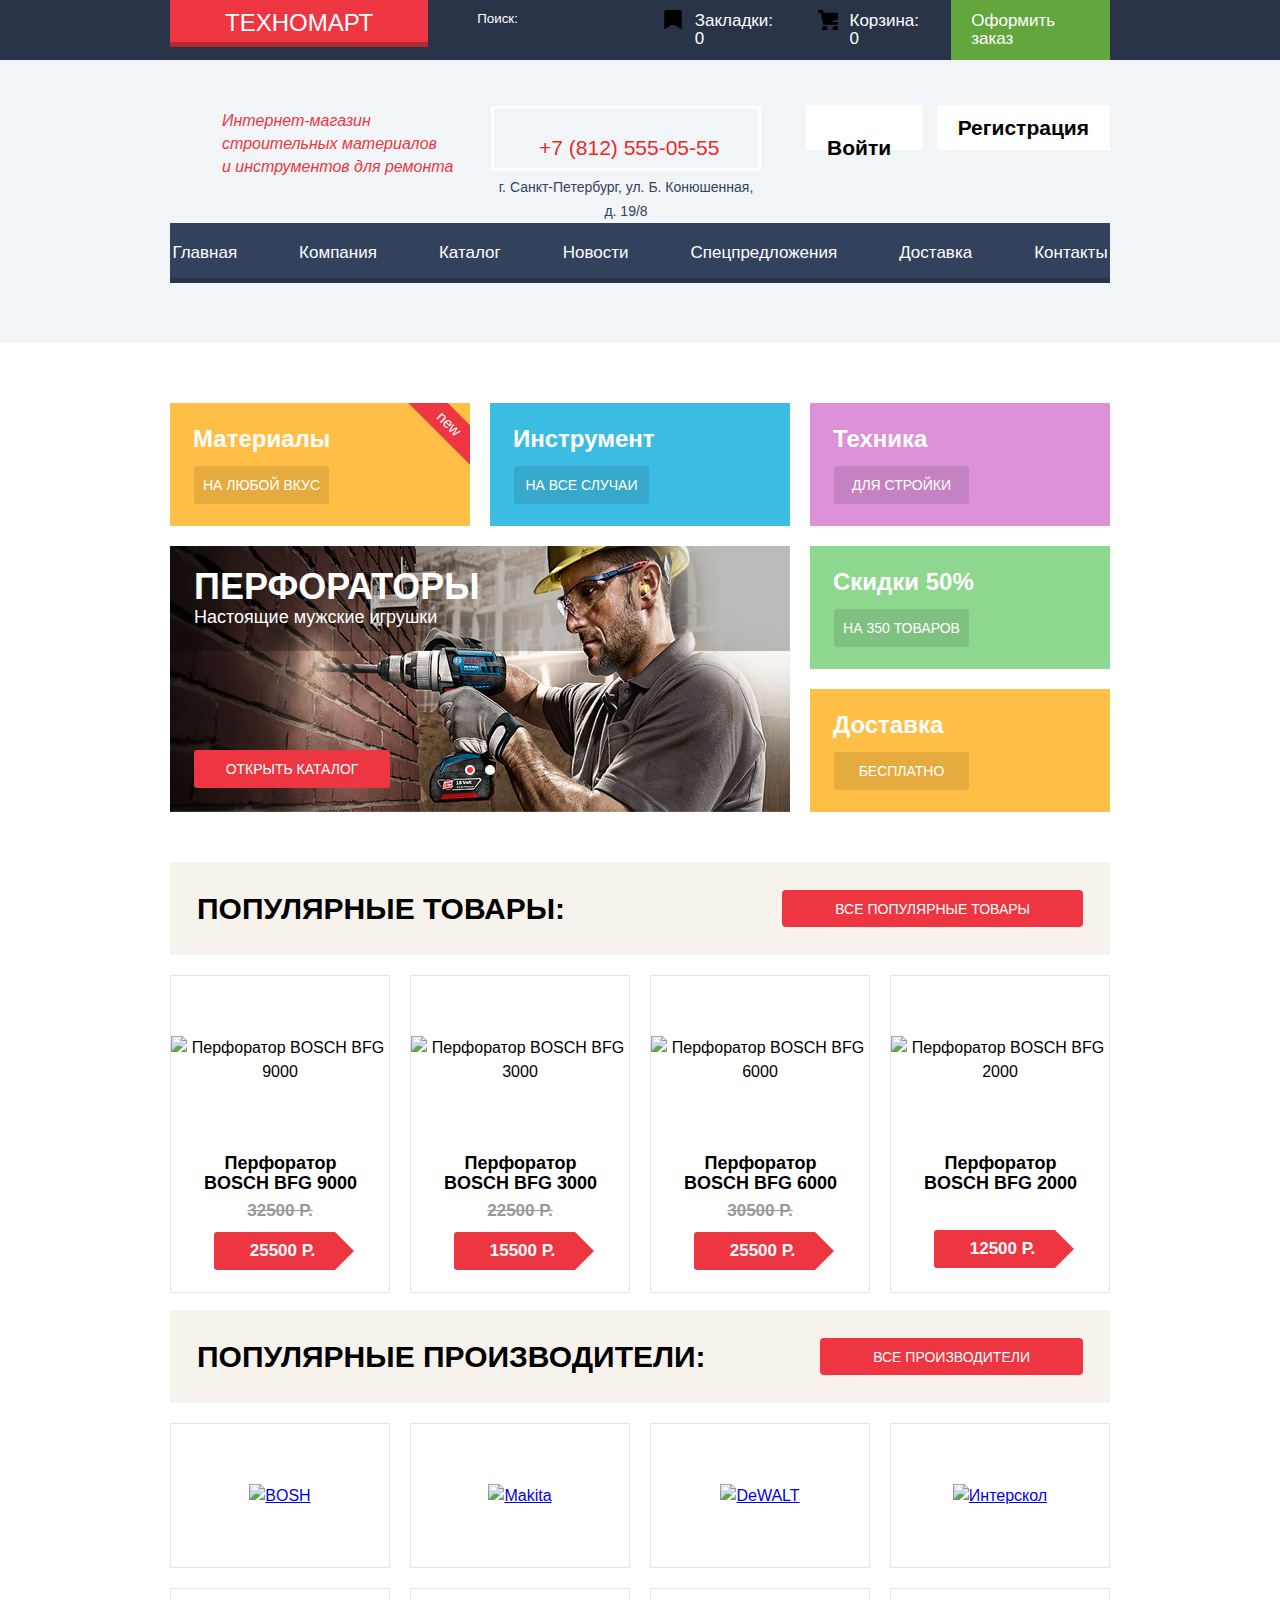
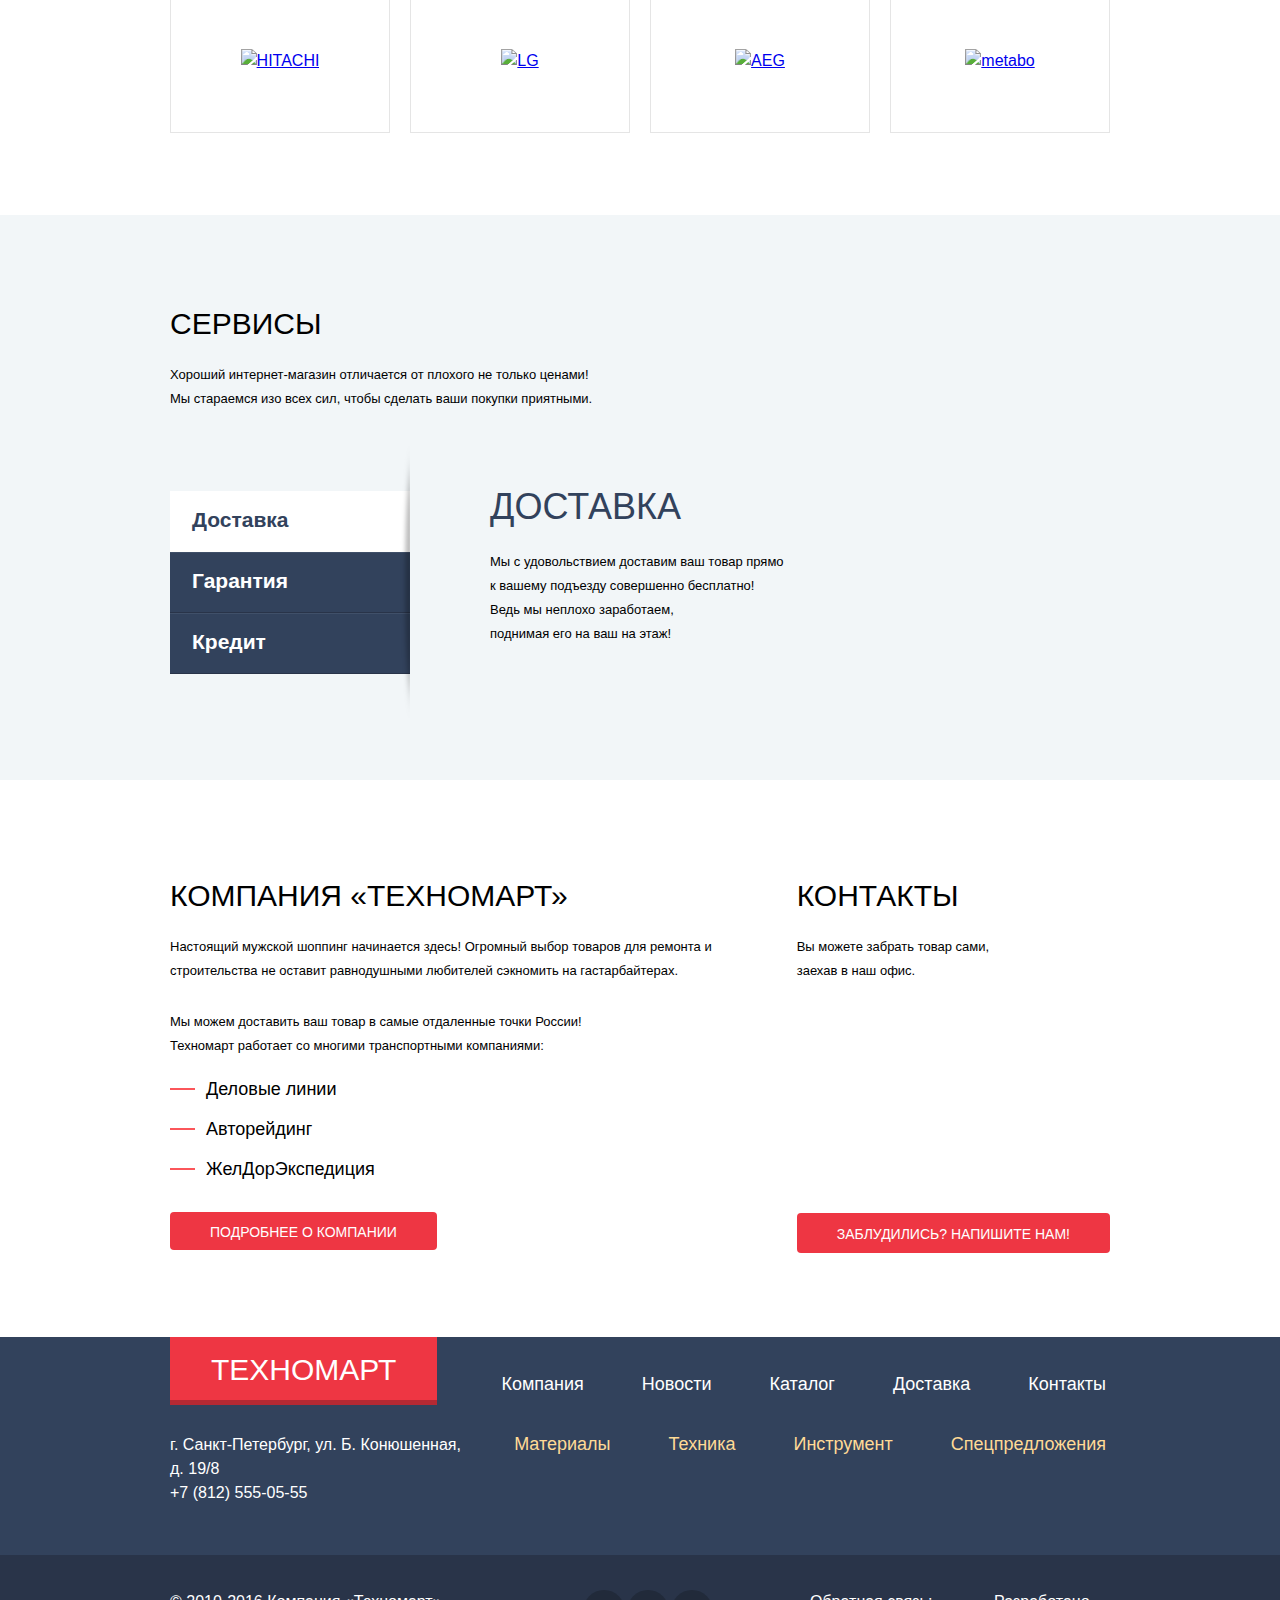
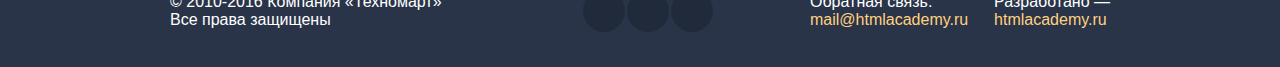
==== commit 569d95e0: "Добавил SVG иконки" ====
--- a/index.html
+++ b/index.html
@@ -2,58 +2,78 @@
 <html lang="ru">
 <head>
     <meta charset="UTF-8">
-    <meta name="viewport" content="width=device-width, initial-scale=1.0">
-    <meta http-equiv="X-UA-Compatible" content="ie=edge">
     <link rel="stylesheet" href="css/normalize.css">
     <link rel="stylesheet" href="css/style.css">
-    <title>ТЕХНОМАРТ</title>
+    <title>Техномарт</title>
 </head>
 <body>
-    <!-- Шапка сайта -->
-    <header class="main-header">
+    <!-- Блок с иконками -->
+        <svg style="display:none">
+            <symbol id="icon-bookmarks" viewBox="0 0 14 16">
+                <path d="M14 15h-1l-5-3H6l-5 3H0V1l1-1h12l1 1v14z"/>
+            </symbol>
+        </svg>
+        <svg style="display:none">
+            <symbol id="icon-basket" viewBox="0 0 15 15">
+                <circle cx="5" cy="14" r="2"/>
+                <circle cx="13" cy="14" r="2"/>
+                <path d="M15 2H4V0H0v2h2l2 9h11V9H9l6-2z"/>
+            </symbol>
+        </svg>
+    <!-- // Блок с иконками -->
+    <header class="header">
         <!-- Верхняя часть шапки -->
-        <div class="main-header-top">
+        <div class="header__top">
             <div class="container flex-start-start">
                 <!-- Логотип -->
-                <a href="/" class="main-header__logo">
+                <a class="header__logo">
                     Техномарт
                 </a>
                 <!-- //Логотип -->
 
                 <!-- Поиск по сайту -->
-                <div class="search">
+                <div class="header-search">
                     <form action="#" method="get">
-                        <input type="search" name="search" id="search" class="search__field" placeholder="Поиск:">
-                        <label for="search" class="search__label"></label>
+                        <input type="search" name="search" id="header-search" class="header-search__field" placeholder="Поиск:">
+                        <label for="search" class="header-search__label"></label>
                     </form>
                 </div>
                 <!-- //Поиск по сайту -->
 
                 <!-- Меню действий -->
-                <ul class="main-header-menu flex-start-start">
-                    <li class="main-header-menu__item">
-                        <a href="#" class="main-header-menu__link main-header-menu__bookmarks">
-                            Закладки: <span class="bookmarks__count">0</span>
+                <ul class="header-menu flex-start-start">
+                    <li class="header-menu__item">
+                        <a href="#" class="header-menu__link header-menu__link_bookmarks">
+                            <svg class="header-menu__icon header-menu__icon_bookmarks" width="20" height="17">
+                                <use xlink:href="#icon-bookmarks"></use>
+                            </svg>
+                            Закладки: <span>0</span>
                         </a>
                     </li>
-                    <li class="main-header-menu__item">
-                        <a href="#" class="main-header-menu__link main-header-menu__basket">
-                            Корзина: <span class="basket__count">0</span>
+                    <li class="header-menu__item">
+                        <a href="#" class="header-menu__link header-menu__link_basket">
+                            <svg class="header-menu__icon header-menu__icon_baskter" width="20" height="17">
+                                <use xlink:href="#icon-basket"></use>
+                            </svg>
+                            Корзина: <span>0</span>
+                        </a>
+                    </li>
+                    <li class="header-menu__item">
+                        <a href="#" class="header-menu__link header-menu__link_order">
+                            Оформить заказ
                         </a>
                     </li>
                 </ul>
                 <!-- //Меню действий -->
-
-                <a href="#" class="to_order">Оформить заказ</a>
             </div>
         </div>
         <!-- //Верхняя часть шапки -->
 
         <!-- Нижняя часть шапки -->
-        <div class="main-header-down">
+        <div class="header__down">
             <div class="container flex-start-start flex-wrap">
                 <!-- Описание сайта -->
-                <p class="main-header-title">
+                <p class="header-title">
                     Интернет-магазин<br/>
                     строительных материалов<br/>
                     и инструментов для ремонта
@@ -62,42 +82,72 @@
 
                 <!-- Контактная информация -->
                 <div class="contact-info">
-                    <div class="contact-info-phone">
-                        <span class="icon phone-icon"></span>
-                        <a href="tel:+78125550555" class="contact-info-phone__link">+7 (812) 555-05-55</a>
-                    </div>
-                    <div class="contact-info__address">
+                    <div class="contact-info__phone">
+                        <span class="contact-info__phone-icon icon"></span>
+                        <a href="tel:+78125550555" class="contact-info__link">+7 (812) 555-05-55</a>
+                    </div>
+                    <p class="contact-info__address">
                         г. Санкт-Петербург, ул. Б. Конюшенная, д. 19/8
-                    </div>
+                    </p>
                 </div>
                 <!-- //Контактная информация -->
 
                 <!-- Пользовательское меню -->
-                <ul class="user-nav flex-end-start">
-                    <li class="user-nav__item">
-                        <a href="#login" class="user-nav__link">
-                            <span class="icon login-icon user-nav__login-icon"></span>
-                            Войти
-                        </a>
-                    </li>
-                    <li class="user-nav__item">
-                        <a href="#register" class="user-nav__link">
-                            Регистрация
-                        </a>
-                    </li>
-                </ul>
+                <div class="user-menu-wrapper">
+                    <ul class="user-menu flex-end-start">
+                        <li class="user-menu__item">
+                            <a href="#login" class="user-menu__link">
+                                <span class="icon login-icon user-menu__login-icon"></span>
+                                Войти
+                            </a>
+                        </li>
+                        <li class="user-menu__item">
+                            <a href="#register" class="user-menu__link">
+                                Регистрация
+                            </a>
+                        </li>
+                    </ul>
+                </div>
                 <!-- //Пользовательское меню -->
 
                 <!-- Навигация по сайту -->
-                <nav class="main-nav">
-                    <ul class="main-nav__list flex-center-start">
-                        <li class="main-nav__item"><a href="#" class="main-nav__link">Главная</a></li>
-                        <li class="main-nav__item"><a href="#" class="main-nav__link">Компания</a></li>
-                        <li class="main-nav__item"><a href="catalog.html" class="main-nav__link">Каталог</a></li>
-                        <li class="main-nav__item"><a href="#" class="main-nav__link">Новости</a></li>
-                        <li class="main-nav__item"><a href="#" class="main-nav__link">Спецпредложения</a></li>
-                        <li class="main-nav__item"><a href="#" class="main-nav__link">Доставка</a></li>
-                        <li class="main-nav__item"><a href="#" class="main-nav__link">Контакты</a></li>
+                <nav class="main-menu">
+                    <ul class="main-menu__list flex-center-start">
+                        <li class="main-menu__item">
+                            <a href="#" class="main-menu__link">
+                                Главная
+                            </a>
+                        </li>
+                        <li class="main-menu__item">
+                            <a href="#" class="main-menu__link">
+                                Компания
+                            </a>
+                        </li>
+                        <li class="main-menu__item">
+                            <a href="catalog.html" class="main-menu__link">
+                                Каталог
+                            </a>
+                        </li>
+                        <li class="main-menu__item">
+                            <a href="#" class="main-menu__link">
+                                Новости
+                            </a>
+                        </li>
+                        <li class="main-menu__item">
+                            <a href="#" class="main-menu__link">
+                                Спецпредложения
+                            </a>
+                        </li>
+                        <li class="main-menu__item">
+                            <a href="#" class="main-menu__link">
+                                Доставка
+                            </a>
+                        </li>
+                        <li class="main-menu__item">
+                            <a href="#" class="main-menu__link">
+                                Контакты
+                            </a>
+                        </li>
                     </ul>
                 </nav>
                 <!-- //Навигация по сайту -->
@@ -111,17 +161,29 @@
     <main>
         <!-- Предложения -->
         <section class="offers container">
-            <div class="offers-cat new">
-                <h2 class="offers-cat__title">Материалы</h2>
-                <a class="offers-cat__btn" href="#">На любой вкус</a>
+            <div class="offers-cat offers-cat_new">
+                <h2 class="offers-cat__title">
+                    Материалы
+                </h2>
+                <a class="offers-cat__btn" href="#">
+                    На любой вкус
+                </a>
             </div>
             <div class="offers-cat">
-                <h2 class="offers-cat__title">Инструмент</h2>
-                <a class="offers-cat__btn" href="#">На все случаи</a>
+                <h2 class="offers-cat__title">
+                    Инструмент
+                </h2>
+                <a class="offers-cat__btn" href="#">
+                    На все случаи
+                </a>
             </div>
             <div class="offers-cat">
-                <h2 class="offers-cat__title">Техника</h2>
-                <a class="offers-cat__btn" href="#">Для стройки</a>
+                <h2 class="offers-cat__title">
+                    Техника
+                </h2>
+                <a class="offers-cat__btn" href="#">
+                    Для стройки
+                </a>
             </div>
 
             <div class="slider">
@@ -135,89 +197,159 @@
                 <label class="slider-arrow slider-arrow-right" for=slider-btn-2></label>
                 <div class="slider-slides">
                     <div class="slider-slide" style="background-image: url(img/slider/slide-1.jpg)">
-                        <h2 class="slider-slide__title">Перфораторы</h2>
-                        <span class="slider-slide__desc">Настоящие мужские игрушки</span>
-                        <a href="#" class="slider-slide__btn">Открыть каталог</a>
+                        <h2 class="slider-slide__title">
+                            Перфораторы
+                        </h2>
+                        <span class="slider-slide__desc">
+                            Настоящие мужские игрушки
+                        </span>
+                        <a href="#" class="slider-slide__btn">
+                            Открыть каталог
+                        </a>
                     </div>
                     <div class="slider-slide" style="background-image: url(img/slider/slide-2.jpg)">
-                        <h2 class="slider-slide__title">Дрели</h2>
-                        <span class="slider-slide__desc">Соседям на радость!</span>
-                        <a href="#" class="slider-slide__btn">Открыть каталог</a>
+                        <h2 class="slider-slide__title">
+                            Дрели
+                        </h2>
+                        <span class="slider-slide__desc">
+                            Соседям на радость!
+                        </span>
+                        <a href="#" class="slider-slide__btn">
+                            Открыть каталог
+                        </a>
                     </div>
                 </div>
             </div>
 
             <div class="offers-cat">
-                <h2 class="offers-cat__title">Скидки 50%</h2>
-                <a class="offers-cat__btn" href="#">На 350 товаров</a>
+                <h2 class="offers-cat__title">
+                    Скидки 50%
+                </h2>
+                <a class="offers-cat__btn" href="#">
+                    На 350 товаров
+                </a>
             </div>
             <div class="offers-cat">
-                <h2 class="offers-cat__title">Доставка</h2>
-                <a class="offers-cat__btn" href="#">Бесплатно</a>
+                <h2 class="offers-cat__title">
+                    Доставка
+                </h2>
+                <a class="offers-cat__btn" href="#">
+                    Бесплатно
+                </a>
             </div>
         </section>
         <!-- //Предложения -->
 
         <!-- Популярные товары -->
         <section class="popular container">
-            <div class="popular-title flex-betwen-center">
-                <h2 class="popular-title__text">Популярные товары:</h2>
-                <a href="#" class="popular-title__btn">Все популярные товары</a>
-            </div>
-            <ul class="popular-products-list flex-start-start">
-                <li class="popular-products-list__item">
+            <div class="popular__header flex-betwen-center">
+                <h2 class="popular__title">
+                    Популярные товары:
+                </h2>
+                <a href="#" class="popular__link">
+                    Все популярные товары
+                </a>
+            </div>
+            <ul class="products-list flex-start-start">
+                <li class="products-list__item">
                     <article class="product">
-                        <div class="product-actions">
-                            <a href="#" class="product-actions__btn product-actions__buy" onclick="addToBasket(event);">Купить</a>
-                            <a href="#" class="product-actions__btn product-actions__bookmarks">В закладки</a>
+                        <div class="product__btns">
+                            <a href="#" class="product__btn product__btn_buy" onclick="addToBasket(event);">
+                                Купить
+                            </a>
+                            <a href="#" class="product__btn">
+                                В закладки
+                            </a>
                         </div>
                         <div class="product__inner">
                             <img src="img/product/bosch9000.jpg" alt="Перфоратор BOSCH BFG 9000" class="product__img">
                         </div>
-                        <h2 class="product__title">Перфоратор BOSCH BFG 9000</h2>
-                        <span class="product__oldprice">32500 Р.</span>
-                        <a href="#" class="product__btn">25500 Р.</a>
+                        <h2 class="product__title">
+                            <a href="#" class="product__link">
+                                Перфоратор BOSCH BFG 9000
+                            </a>
+                        </h2>
+                        <span class="product__oldprice">
+                            32500 Р.
+                        </span>
+                        <span class="product__price">
+                            25500 Р.
+                        </span>
                     </article>
                 </li>
-                <li class="popular-products-list__item">
+                <li class="products-list__item">
                     <article class="product">
-                        <div class="product-actions">
-                            <a href="#" class="product-actions__btn product-actions__buy" onclick="addToBasket(event);">Купить</a>
-                            <a href="#" class="product-actions__btn product-actions__bookmarks">В закладки</a>
+                        <div class="product__btns">
+                            <a href="#" class="product__btn product__btn_buy" onclick="addToBasket(event);">
+                                Купить
+                            </a>
+                            <a href="#" class="product__btn">
+                                В закладки
+                            </a>
                         </div>
                         <div class="product__inner">
                             <img src="img/product/bosch3000.jpg" alt="Перфоратор BOSCH BFG 3000" class="product__img">
                         </div>
-                        <h2 class="product__title">Перфоратор BOSCH BFG 3000</h2>
-                        <span class="product__oldprice">22500 Р.</span>
-                        <a href="#" class="product__btn">15500 Р.</a>
+                        <h2 class="product__title">
+                            <a href="#" class="product__link">
+                                Перфоратор BOSCH BFG 3000
+                            </a>
+                        </h2>
+                        <span class="product__oldprice">
+                            22500 Р.
+                        </span>
+                        <span class="product__price">
+                            15500 Р.
+                        </span>
                     </article>
                 </li>
-                <li class="popular-products-list__item">
+                <li class="products-list__item">
                     <article class="product">
-                        <div class="product-actions">
-                            <a href="#" class="product-actions__btn product-actions__buy" onclick="addToBasket(event);">Купить</a>
-                            <a href="#" class="product-actions__btn product-actions__bookmarks">В закладки</a>
+                        <div class="product__btns">
+                            <a href="#" class="product__btn product__btn_buy" onclick="addToBasket(event);">
+                                Купить
+                            </a>
+                            <a href="#" class="product__btn">
+                                В закладки
+                            </a>
                         </div>
                         <div class="product__inner">
                             <img src="img/product/bosch6000.jpg" alt="Перфоратор BOSCH BFG 6000" class="product__img">
                         </div>
-                        <h2 class="product__title">Перфоратор BOSCH BFG 6000</h2>
-                        <span class="product__oldprice">30500 Р.</span>
-                        <a href="#" class="product__btn">25500 Р.</a>
+                        <h2 class="product__title">
+                            <a href="#" class="product__link">
+                                Перфоратор BOSCH BFG 6000
+                            </a>
+                        </h2>
+                        <span class="product__oldprice">
+                            30500 Р.
+                        </span>
+                        <span class="product__price">
+                            25500 Р.
+                        </span>
                     </article>
                 </li>
-                <li class="popular-products-list__item">
-                    <article class="product new">
-                        <div class="product-actions">
-                            <a href="#" class="product-actions__btn product-actions__buy" onclick="addToBasket(event);">Купить</a>
-                            <a href="#" class="product-actions__btn product-actions__bookmarks">В закладки</a>
+                <li class="products-list__item">
+                    <article class="product">
+                        <div class="product__btns">
+                            <a href="#" class="product__btn product__btn_buy" onclick="addToBasket(event);">
+                                Купить
+                            </a>
+                            <a href="#" class="product__btn">
+                                В закладки
+                            </a>
                         </div>
                         <div class="product__inner">
                             <img src="img/product/bosch2000.jpg" alt="Перфоратор BOSCH BFG 2000" class="product__img">
                         </div>
-                        <h2 class="product__title">Перфоратор BOSCH BFG 2000</h2>
-                        <a href="#" class="product__btn">12500 Р.</a>
+                        <h2 class="product__title">
+                            <a href="#" class="product__link">
+                                Перфоратор BOSCH BFG 2000
+                            </a>
+                        </h2>
+                        <span class="product__price">
+                            12500 Р.
+                        </span>
                     </article>
                 </li>
             </ul>
@@ -226,9 +358,13 @@
 
         <!-- Популярные производители -->
         <section class="popular container">
-            <div class="popular-title flex-betwen-center">
-                <h2 class="popular-title__text">Популярные производители:</h2>
-                <a href="#" class="popular-title__btn">Все производители</a>
+            <div class="popular__header flex-betwen-center">
+                <h2 class="popular__title">
+                    Популярные производители:
+                </h2>
+                <a href="#" class="popular__link">
+                    Все производители
+                </a>
             </div>
             <ul class="popular-firms flex-start-start flex-wrap">
                 <li class="popular-firms__item">
@@ -278,8 +414,10 @@
         <!-- Услуги -->
         <section class="services">
             <div class="container">
-                <h2 class="section-header">Сервисы</h2>
-                <p class="section-desc">
+                <h2 class="services__header">
+                    Сервисы
+                </h2>
+                <p class="services__desc">
                     Хороший интернет-магазин отличается от плохого не только ценами!<br/>
                     Мы стараемся изо всех сил, чтобы сделать ваши покупки приятными.
                 </p>
@@ -288,13 +426,21 @@
                     <input class="services-toggle" type="radio" id="services-btn-2" name="services-toggle">
                     <input class="services-toggle" type="radio" id="services-btn-3" name="services-toggle">
                     <div class="services-tabs">
-                        <label class="services-tab" for="services-btn-1">Доставка</label>
-                        <label class="services-tab" for="services-btn-2">Гарантия</label>
-                        <label class="services-tab" for="services-btn-3">Кредит</label>
+                        <label class="services-tab" for="services-btn-1">
+                            Доставка
+                        </label>
+                        <label class="services-tab" for="services-btn-2">
+                            Гарантия
+                        </label>
+                        <label class="services-tab" for="services-btn-3">
+                            Кредит
+                        </label>
                     </div>
                     <div class="services-tabs__content">
                         <div class="services-tabs__slide services-tabs__delivery">
-                            <span class="services-tabs__title">Доставка</span>
+                            <span class="services-tabs__title">
+                                Доставка
+                            </span>
                             <p class="services-tabs__text">
                                 Мы с удовольствием доставим ваш товар прямо<br/>
                                 к вашему подъезду совершенно бесплатно!<br/>
@@ -332,25 +478,27 @@
         <section class="about">
             <div class="container flex-betwen-start">
                 <div class="about-info">
-                    <h2 class="section-header">Компания «Техномарт»</h2>
-                    <p class="section-desc about__desc">
+                    <h2>
+                        Компания «Техномарт»
+                    </h2>
+                    <p>
                         Настоящий мужской шоппинг начинается здесь! Огромный выбор товаров для ремонта и<br/>
                         строительства не оставит равнодушными любителей сэкномить на гастарбайтерах.
                     </p>
-                    <p  class="section-desc about__desc">
+                    <p>
                         Мы можем доставить ваш товар в самые отдаленные точки России!<br/>
                         Техномарт работает со многими транспортными компаниями:
                     </p>
-                    <ul class="about-info-list">
-                        <li class="about-info-list__item">Деловые линии</li>
-                        <li class="about-info-list__item">Авторейдинг</li>
-                        <li class="about-info-list__item">ЖелДорЭкспедиция</li>
+                    <ul>
+                        <li>Деловые линии</li>
+                        <li>Авторейдинг</li>
+                        <li>ЖелДорЭкспедиция</li>
                     </ul>
                     <a href="#" class="about__btn">Подробнее о компании</a>
                 </div>
                 <div class="about-contacts">
-                    <h2 class="section-header">Контакты</h2>
-                    <p  class="section-desc about__desc">
+                    <h2>Контакты</h2>
+                    <p>
                         Вы можете забрать товар сами,<br/>
                         заехав в наш офис.
                     </p>
@@ -368,7 +516,9 @@
         <!-- Верхняя часть футера -->
         <div class="container flex-betwen-start">
             <div class="footer__inner">
-                <a href="#" class="footer__logo">Техномарт</a>
+                <a class="footer__logo">
+                    Техномарт
+                </a>
                 <p class="footer__address">
                     г. Санкт-Петербург, ул. Б. Конюшенная, д. 19/8<br/>
                     +7 (812) 555-05-55
@@ -377,19 +527,55 @@
             <div class="footer__inner">
                 <nav class="footer-nav">
                     <ul class="footer-nav__list flex-end-start">
-                        <li class="footer-nav__item"><a href="#" class="footer-nav__link">Компания</a></li>
-                        <li class="footer-nav__item"><a href="#" class="footer-nav__link">Новости</a></li>
-                        <li class="footer-nav__item"><a href="#" class="footer-nav__link">Каталог</a></li>
-                        <li class="footer-nav__item"><a href="#" class="footer-nav__link">Доставка</a></li>
-                        <li class="footer-nav__item"><a href="#" class="footer-nav__link">Контакты</a></li>
+                        <li class="footer-nav__item">
+                            <a href="#" class="footer-nav__link">
+                                Компания
+                            </a>
+                        </li>
+                        <li class="footer-nav__item">
+                            <a href="#" class="footer-nav__link">
+                                Новости
+                            </a>
+                        </li>
+                        <li class="footer-nav__item">
+                            <a href="#" class="footer-nav__link">
+                                Каталог
+                            </a>
+                        </li>
+                        <li class="footer-nav__item">
+                            <a href="#" class="footer-nav__link">
+                                Доставка
+                            </a>
+                        </li>
+                        <li class="footer-nav__item">
+                            <a href="#" class="footer-nav__link">
+                                Контакты
+                            </a>
+                        </li>
                     </ul>
                 </nav>
                 <nav class="footer-nav footer-nav-cat">
                     <ul class="footer-nav__list flex-end-start">
-                        <li class="footer-nav__item"><a href="#" class="footer-nav__link">Материалы</a></li>
-                        <li class="footer-nav__item"><a href="#" class="footer-nav__link">Техника</a></li>
-                        <li class="footer-nav__item"><a href="#" class="footer-nav__link">Инструмент</a></li>
-                        <li class="footer-nav__item"><a href="#" class="footer-nav__link">Спецпредложения</a></li>
+                        <li class="footer-nav__item">
+                            <a href="#" class="footer-nav__link">
+                                Материалы
+                            </a>
+                        </li>
+                        <li class="footer-nav__item">
+                            <a href="#" class="footer-nav__link">
+                                Техника
+                            </a>
+                        </li>
+                        <li class="footer-nav__item">
+                            <a href="#" class="footer-nav__link">
+                                Инструмент
+                            </a>
+                        </li>
+                        <li class="footer-nav__item">
+                            <a href="#" class="footer-nav__link">
+                                Спецпредложения
+                            </a>
+                        </li>
                     </ul>
                 </nav>
             </div>
@@ -410,12 +596,20 @@
                 </ul>
                 <div class="footer-feed  flex-betwen-center">
                     <div class="footer__inner">
-                        <div class="footer-feed__title">Обратная связь:</div>
-                        <a href="mail@htmlacademy.ru" class="footer-feed__link">mail@htmlacademy.ru</a>
+                        <p class="footer-feed__title">
+                            Обратная связь:
+                        </p>
+                        <a href="mail@htmlacademy.ru" class="footer-feed__link">
+                            mail@htmlacademy.ru
+                        </a>
                     </div>
                     <div class="footer__inner">
-                        <div class="footer-feed__title"> Разработано —</div>
-                        <a href="https://htmlacademy.ru" class="footer-feed__link">htmlacademy.ru</a>
+                        <p class="footer-feed__title"> 
+                            Разработано —
+                        </p>
+                        <a href="https://htmlacademy.ru" class="footer-feed__link">
+                            htmlacademy.ru
+                        </a>
                     </div>
                 </div>
             </div>
@@ -432,20 +626,28 @@
                 <div class="modal-container">
                     <div class="feedback-form__inner flex-betwen-start">
                         <label class="feedback-form__label">
-                            <span class="feedback-form__title">Ваше имя:</span>
+                            <span class="feedback-form__title">
+                                Ваше имя:
+                            </span>
                             <input class="feedback-form__field" type="text" name="login" placeholder="Представьтесь, пожалуйста">
                         </label>
                         <label class="feedback-form__label">
-                            <span class="feedback-form__title">Ваш e-mail:</span>
+                            <span class="feedback-form__title">
+                                Ваш e-mail:
+                            </span>
                             <input class="feedback-form__field" type="text" name="email" placeholder="Для отправки ответа">
                         </label>
                     </div>
-                    <div class="feedback-form__title">Текст письма:</div>
-                    <textarea class="feedback-form__textarea" name="textletter" cols="60" rows="6" placeholder="В свободной форме"></textarea>
+                    <label class="feedback-form__title" for="textletter">
+                        Текст письма:
+                    </label>
+                    <textarea class="feedback-form__textarea" id="textletter" name="textletter" cols="60" rows="6" placeholder="В свободной форме"></textarea>
                 </div>
                 <div class="modal-footer">
                     <div class="modal-container">
-                        <button class="modal-footer__btn feedback-form__btn" type="submit">Отправить</button>
+                        <button class="modal-footer__btn feedback-form__btn" type="submit">
+                            Отправить
+                        </button>
                     </div>
                 </div>
             </form>
@@ -457,12 +659,18 @@
             <button class="modal__close" type="button" data-modal-close></button>
             <div class="modal-container flex-start-center">
                 <span class="modal-alert__icon"></span>
-                <span class="modal-alert__text">Товар добавлен в корзину!</span>
+                <span class="modal-alert__text">
+                    Товар добавлен в корзину!
+                </span>
             </div>
             <div class="modal-footer">
                 <div class="modal-container flex-center-center">
-                    <a href="#" class="modal-footer__btn modal-footer__btn_a" data-modal-close>Оформить заказ</a>
-                    <a href="#" class="modal-footer__btn modal-footer__btn_white" data-modal-close>Продолжить покупки</a>
+                    <a href="#" class="modal-footer__btn modal-footer__btn_a" data-modal-close>
+                        Оформить заказ
+                    </a>
+                    <a href="#" class="modal-footer__btn modal-footer__btn_white" data-modal-close>
+                        Продолжить покупки
+                    </a>
                 </div>
             </div>
         </div>
--- a/css/style.css
+++ b/css/style.css
@@ -74,24 +74,27 @@
     font-family: "PT Sans","Arial",sans-serif
 }
 
-.section-desc,.section-header {
-    font-weight: 400;
-    font-style: normal;
-    line-height: 24px
-}
-
-.section-header {
+.services__desc, .services__header, .about h2, .about p {
+    font-weight: 400;
+    font-style: normal;
+    line-height: 24px;
+    margin-top: 27px
+}
+
+.services__header, .about h2 {
     text-transform: uppercase;
     color: #000;
     font-size: 30px;
     font-family: "Cuprum","Arial",sans-serif
 }
 
-.section-desc {
+.services__desc, .about p {
     font-size: 13px;
     font-family: "PT Sans","Arial",sans-serif
 }
-
+.services__desc {
+    margin-bottom: 80px;
+}
 img {
     max-width: 100%;
     height: auto;
@@ -350,12 +353,12 @@
     background-size: 60%
 }
 
-.main-header,.modal-alert__text {
+.header,.modal-alert__text {
     font-size: 30px;
     font-family: "Cuprum","Arial",sans-serif
 }
 
-.main-header {
+.header {
     min-height: 320px;
     margin-bottom: 20px;
     font-size: 17px;
@@ -364,13 +367,13 @@
     font-style: normal
 }
 
-.main-header-top {
+.header__top {
     min-height: 42px;
     background: #293449;
     color: #fff
 }
 
-.main-header__logo {
+.header__logo {
     display: block;
     padding: 11px 55px 7px;
     color: #fff;
@@ -385,12 +388,12 @@
     box-shadow: 0 5px 0 0 #b52933
 }
 
-.search {
+.header-search {
     position: relative;
     flex-grow: 1
 }
 
-.search__field {
+.header-search__field {
     width: 100%;
     padding: 11px 15px 11px 49px;
     background-color: #293449;
@@ -399,28 +402,28 @@
     color: #fff
 }
 
-.search__field::-webkit-input-placeholder {
+.header-search__field::-webkit-input-placeholder {
     color: #fff
 }
 
-.search__field:-moz-placeholder,.search__field::-moz-placeholder {
+.header-search__field:-moz-placeholder,.search__field::-moz-placeholder {
     color: #fff
 }
 
-.search__field:-ms-input-placeholder {
+.header-search__field:-ms-input-placeholder {
     color: #fff
 }
 
-.search__field.search__field:hover,.search__field:focus {
+.header-search__field.header-search__field:hover,.header-search__field:focus {
     outline: 0;
     background: #212a3a
 }
 
-.search__field:focus+.search__label {
+.header-search__field:focus+.header-search__label {
     opacity: 1
 }
 
-.search__label {
+.header-search__label {
     position: absolute;
     top: 12px;
     left: 17px;
@@ -432,7 +435,7 @@
     cursor: pointer
 }
 
-.main-header-menu__link {
+.header-menu__link {
     display: block;
     position: relative;
     padding: 12px 31px 12px 45px;
@@ -441,37 +444,24 @@
     color: #fff
 }
 
-.main-header-menu__link::before {
-    content: "";
+.header-menu__icon {
     position: absolute;
     top: 10px;
     left: 13px;
     width: 20px;
     height: 20px;
-    opacity: .5
-}
-
-.main-header-menu__link:hover {
+}
+
+
+.header-menu__link:hover {
     background: #212a3a
 }
 
-.main-header-menu__link:hover::before,.user-nav__link:hover .user-nav__login-icon {
-    opacity: 1
-}
-
-.main-header-menu__bookmarks::before {
-    background: url(../img/icons/icon-bookmark.svg) no-repeat center
-}
-
-.main-header-menu__basket::before {
-    background: url(../img/icons/icon-cart.svg) no-repeat center
-}
-
-.main-header-menu__basket_active,.main-header-menu__basket_active:hover {
+.header-menu__link-basket_active,.header-menu__link-basket_active:hover {
     background: #ee3643
 }
 
-.to_order {
+.header-menu__link_order {
     padding: 12px 22px 12px 20px;
     font-size: 17px;
     line-height: 18px;
@@ -486,13 +476,13 @@
     background: #5fbb2d
 }
 
-.main-header-down {
+.header__down {
     min-height: 278px;
     color: #000;
     background-color: #f1f5f7
 }
 
-.main-header-title {
+.header-title {
     width: 247px;
     margin: 49px 0 40px 52px;
     font-size: 16px;
@@ -505,7 +495,7 @@
     margin-left: 22px
 }
 
-.contact-info-phone {
+.contact-info__phone {
     margin: 46px 0 4px;
     padding: 0 10px;
     border: 3px solid #fff;
@@ -514,14 +504,14 @@
     line-height: 18px
 }
 
-.contact-info-phone__link {
+.contact-info__link {
     display: inline-block;
     padding: 10px 10px 11px 35px;
     text-decoration: none;
     color: #e9292a
 }
 
-.phone-icon {
+.contact-info__phone-icon {
     width: 20px;
     height: 20px;
     background: url(../img/icons/icon-phone.svg) no-repeat
@@ -536,18 +526,21 @@
     text-align: center
 }
 
-.user-nav {
+.user-menu-wrapper {
     margin: 45px 0 0 45px;
     width: 300px;
     flex-grow: 1;
     max-width: 349px
 }
-
-.user-nav__item:nth-child(2) {
+.user-menu__item {
+    display: flex;
+    background-color: #fff
+}
+.user-menu__item:nth-child(2) {
     margin-left: 14px
 }
 
-.user-nav__link {
+.user-menu__link {
     display: inline-block;
     position: relative;
     padding: 14px 21px;
@@ -556,8 +549,7 @@
     line-height: 18px;
     font-weight: 700;
     text-decoration: none;
-    color: #000;
-    background-color: #fff
+    color: #000
 }
 
 .login-icon {
@@ -567,18 +559,18 @@
     background: url(../img/icons/icon-login.svg) no-repeat
 }
 
-.user-nav__login-icon {
+.user-menu__login-icon {
     margin-left: -10px;
     margin-right: 5px;
     opacity: .5
 }
 
-.user-nav__user {
-    padding: 12px 56px 14px 46px;
+.user-menu__user {
+    padding: 12px 10px 14px 46px;
     margin: 0
 }
 
-.user-nav__user::after,.user-nav__user::before {
+.user-menu__user::after,.user-menu__user::before {
     content: "";
     position: absolute;
     top: 11px;
@@ -588,23 +580,26 @@
     background-position: center
 }
 
-.user-nav__user::before {
+.user-menu__user::before {
     left: 14px;
     background-image: url(../img/icons/icon-user.svg)
 }
 
-.user-nav__user::after {
-    right: 14px;
-    background-image: url(../img/icons/icon-login.svg)
-}
-
-.user-menu {
+.user-menu__logout-btn {
+    display: inline-block;
+    width: 43px;
+    height: 43px;
+    background: url(../img/icons/icon-login.svg) center no-repeat
+}
+
+.user-links {
     flex-grow: 1;
     margin-top: 10px
 }
-
-.user-menu__link {
+.user-links__item {
     display: inline-block;
+}
+.user-links__link {
     padding-left: 10px;
     font-size: 16px;
     line-height: 18px;
@@ -614,7 +609,8 @@
     color: #32425c
 }
 
-.user-nav__point {
+.user-links__item:nth-child(2)::before {
+    content: '';
     display: inline-block;
     width: 5px;
     height: 5px;
@@ -624,7 +620,7 @@
     border-radius: 50px
 }
 
-.main-nav {
+.main-menu {
     width: 100%;
     margin-bottom: 60px;
     text-align: center;
@@ -632,7 +628,7 @@
     border-bottom: 5px solid #293449
 }
 
-.main-nav__link {
+.main-menu__link {
     display: inline-block;
     padding: 21px 31px 16px;
     font-weight: 400;
@@ -640,7 +636,7 @@
     color: #fff
 }
 
-.main-nav__link:hover {
+.main-menu__link:hover {
     background: #293449
 }
 
@@ -994,11 +990,11 @@
     background-image: url(../img/bg/delivery-icon.png)
 }
 
-.new {
+.offers-cat_new {
     overflow: hidden
 }
 
-.new::before {
+.offers-cat_new::before {
     content: "new";
     display: block;
     position: absolute;
@@ -1161,7 +1157,7 @@
     margin-top: 17px
 }
 
-.popular-title {
+.popular__header {
     background-color: #f7f3ec;
     padding: 28px 27px;
     margin-bottom: 20px;
@@ -1169,14 +1165,14 @@
     text-transform: uppercase
 }
 
-.popular-title__text {
+.popular__text {
     font-weight: 400;
     font-style: normal;
     font-size: 30px;
     line-height: 30px
 }
 
-.popular-title__btn {
+.popular__link {
     padding: 10px 53px 9px;
     font-size: 14px;
     line-height: 18px;
@@ -1198,11 +1194,11 @@
     display: block
 }
 
-.popular-products-list__item {
+.products-list__item {
     margin-left: 20px
 }
 
-.popular-products-list__item:first-child {
+.products-list__item:first-child {
     margin-left: 0
 }
 
@@ -1273,12 +1269,12 @@
     font-family: "Cuprum","Arial",sans-serif
 }
 
-.about-product,.product-actions {
+.about-product,.product__buttons {
     font-size: 13px;
     font-family: "PT Sans","Arial",sans-serif
 }
 
-.product-actions {
+.product__btns {
     position: absolute;
     z-index: 150;
     top: 0;
@@ -1296,11 +1292,11 @@
     background: #fff
 }
 
-.product:hover .product-actions {
+.product:hover .product__btns {
     display: block
 }
 
-.product-actions__btn {
+.product__btn {
     display: block;
     margin: 0 auto 7px;
     font-size: 14px;
@@ -1310,19 +1306,43 @@
     font-family: 'Cuprum','Arial',sans-serif;
     text-decoration: none;
     text-transform: uppercase;
+    border-radius: 3px
+}
+.product__btn {
+    width: 129px;
+    padding: 7px 0;
+    color: #32425c;
+    background: #fff;
+    border: 3px solid #63a63e
+}
+
+.product__btn:hover {
+    color: #32425c;
+    background: #fff;
+    border-color: #32425c
+}
+
+.product__btn:active {
+    color: #fff;
     background: #63a63e;
-    border-radius: 3px
-}
-
-.product-actions__buy {
+    border-color: #63a63e
+}
+
+.product__btn:active {
+    transform: translateY(2px)
+}
+.product__btn_buy {
     position: relative;
     box-shadow: inset 0 -3px 0 #367315;
     width: 135px;
     padding: 9px 0;
+    background: #63a63e;
+    border: none
+}
+.product__btn_buy, .product__btn_buy:hover {
     color: #fff
 }
-
-.product-actions__buy::before {
+.product__btn_buy::before {
     content: "";
     position: absolute;
     display: block;
@@ -1334,33 +1354,9 @@
     opacity: .7
 }
 
-.product-actions__buy:hover {
+.product__btn_buy:hover {
     background: #5fbb2d;
     box-shadow: 0 3px 15px rgba(0,1,1,.25)
-}
-
-.product-actions__bookmarks {
-    width: 129px;
-    padding: 7px 0;
-    color: #32425c;
-    background: #fff;
-    border: 3px solid #63a63e
-}
-
-.product-actions__bookmarks:hover {
-    color: #32425c;
-    background: #fff;
-    border: 3px solid #32425c
-}
-
-.product-actions__bookmarks:active {
-    color: #fff;
-    background: #63a63e;
-    border: 3px solid #63a63e
-}
-
-.product-actions__bookmarks:active,.product-actions__buy:active {
-    transform: translateY(2px)
 }
 
 .product__inner {
@@ -1376,13 +1372,13 @@
     height: auto
 }
 
-.product__btn,.product__oldprice {
+.product__price,.product__oldprice {
     font-size: 17px;
     line-height: 18px;
     text-transform: uppercase
 }
 
-.product__btn,.product__oldprice,.product__title {
+.product__price,.product__oldprice,.product__title {
     font-weight: 700;
     font-style: normal;
     font-family: "PT Sans","Arial",sans-serif
@@ -1392,11 +1388,13 @@
     padding: 0 24px 0 25px;
     margin: 9px 0;
     text-align: center;
-    color: #000;
     font-size: 18px;
     line-height: 20px
 }
-
+.product__link {
+    color: #000;
+    text-decoration: none;
+}
 .product__oldprice {
     display: block;
     margin-bottom: 12px;
@@ -1404,7 +1402,7 @@
     color: #999
 }
 
-.product__btn {
+.product__price {
     position: relative;
     display: inline-block;
     width: 80px;
@@ -1416,7 +1414,7 @@
     border-radius: 3px 0 0 3px
 }
 
-.product__btn::after {
+.product__price::after {
     content: '';
     position: absolute;
     top: 0;
@@ -1427,15 +1425,15 @@
     border-left-color: #ee3643
 }
 
-.product__btn:hover {
+.product__price:hover {
     background: #ca2c37
 }
 
-.product__btn:hover::after {
+.product__price:hover::after {
     border-left-color: #ca2c37
 }
 
-.product__title+.product__btn {
+.product__title+.product__price {
     margin-top: 28px
 }
 
@@ -1592,22 +1590,22 @@
     padding-bottom: 84px
 }
 
-.about__desc {
+.about p {
     margin-top: 27px
 }
 
-.about-info-list {
+.about ul {
     margin: 11px 0 31px 36px;
     font-family: "Cuprum","Arial",sans-serif;
     font-size: 18px;
     line-height: 40px
 }
 
-.about-info-list__item {
+.about li {
     position: relative
 }
 
-.about-info-list__item::before {
+.about li::before {
     content: '';
     position: absolute;
     left: -36px;
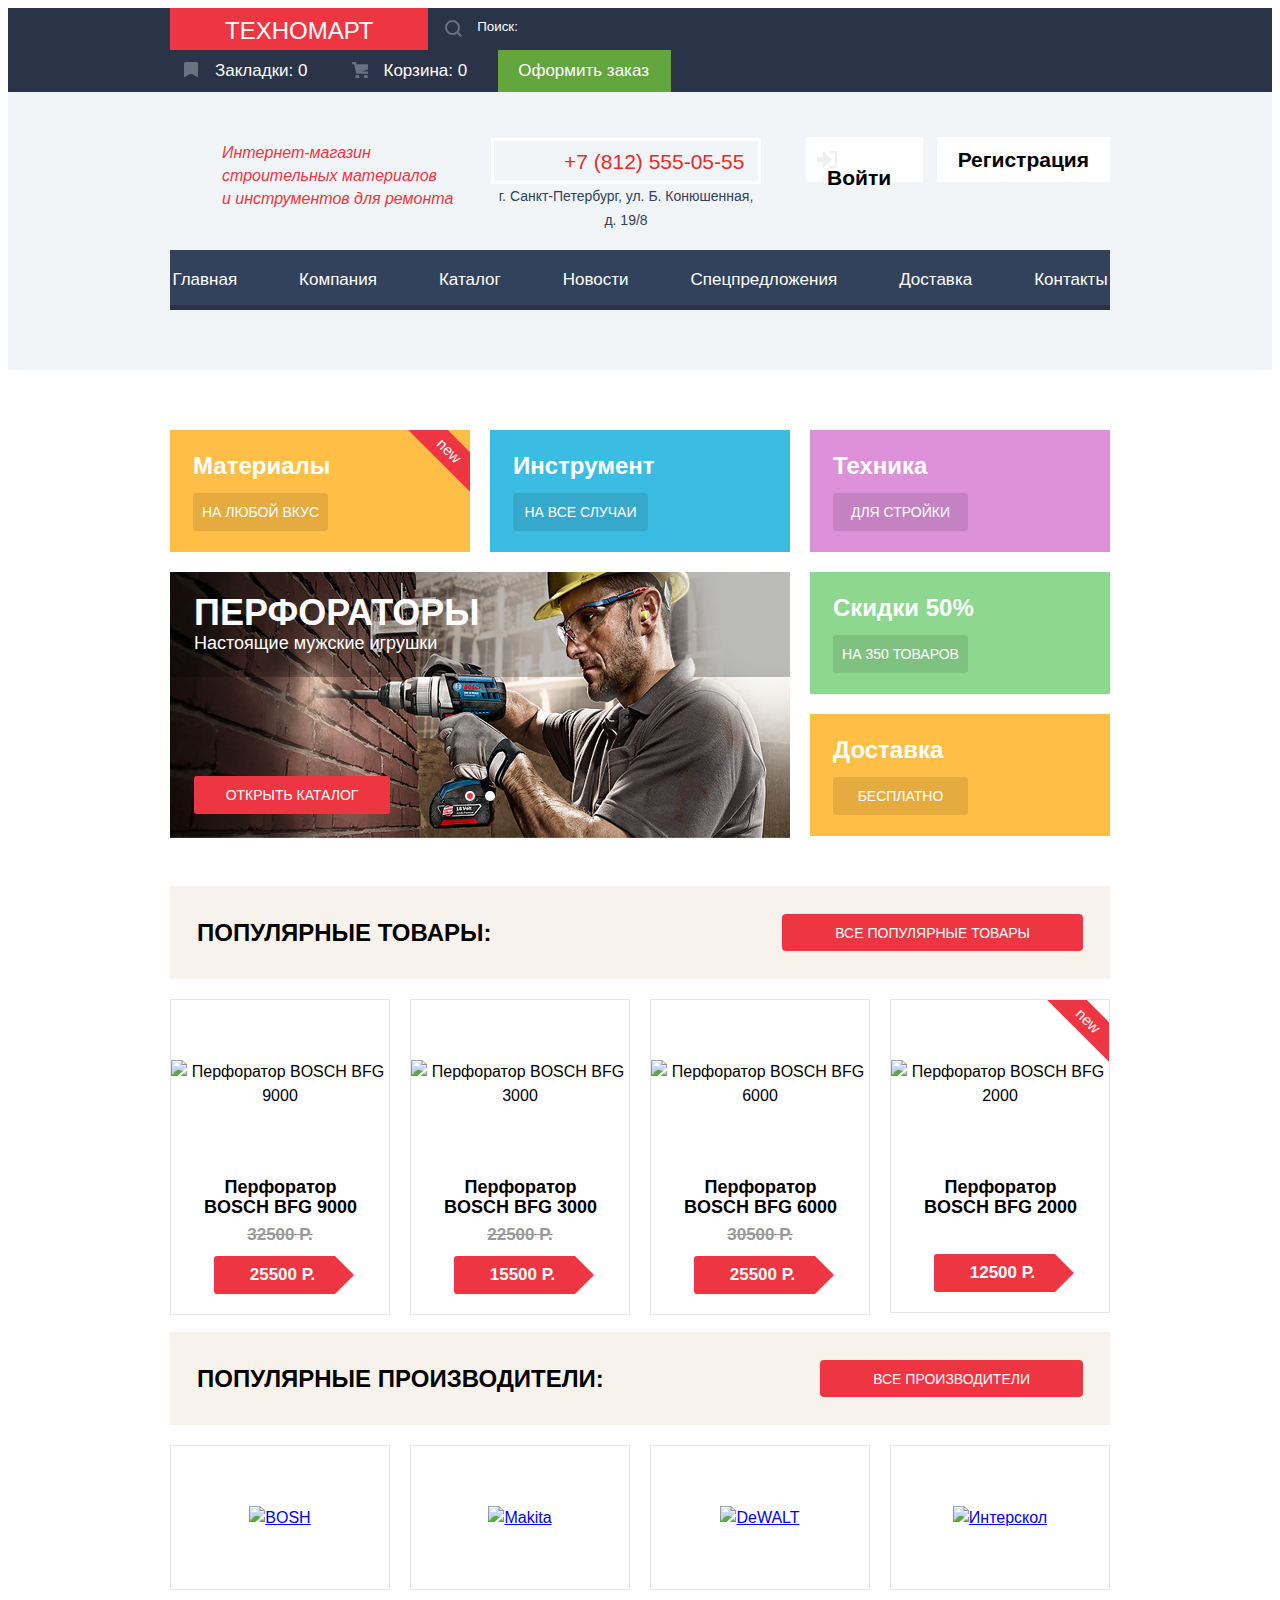
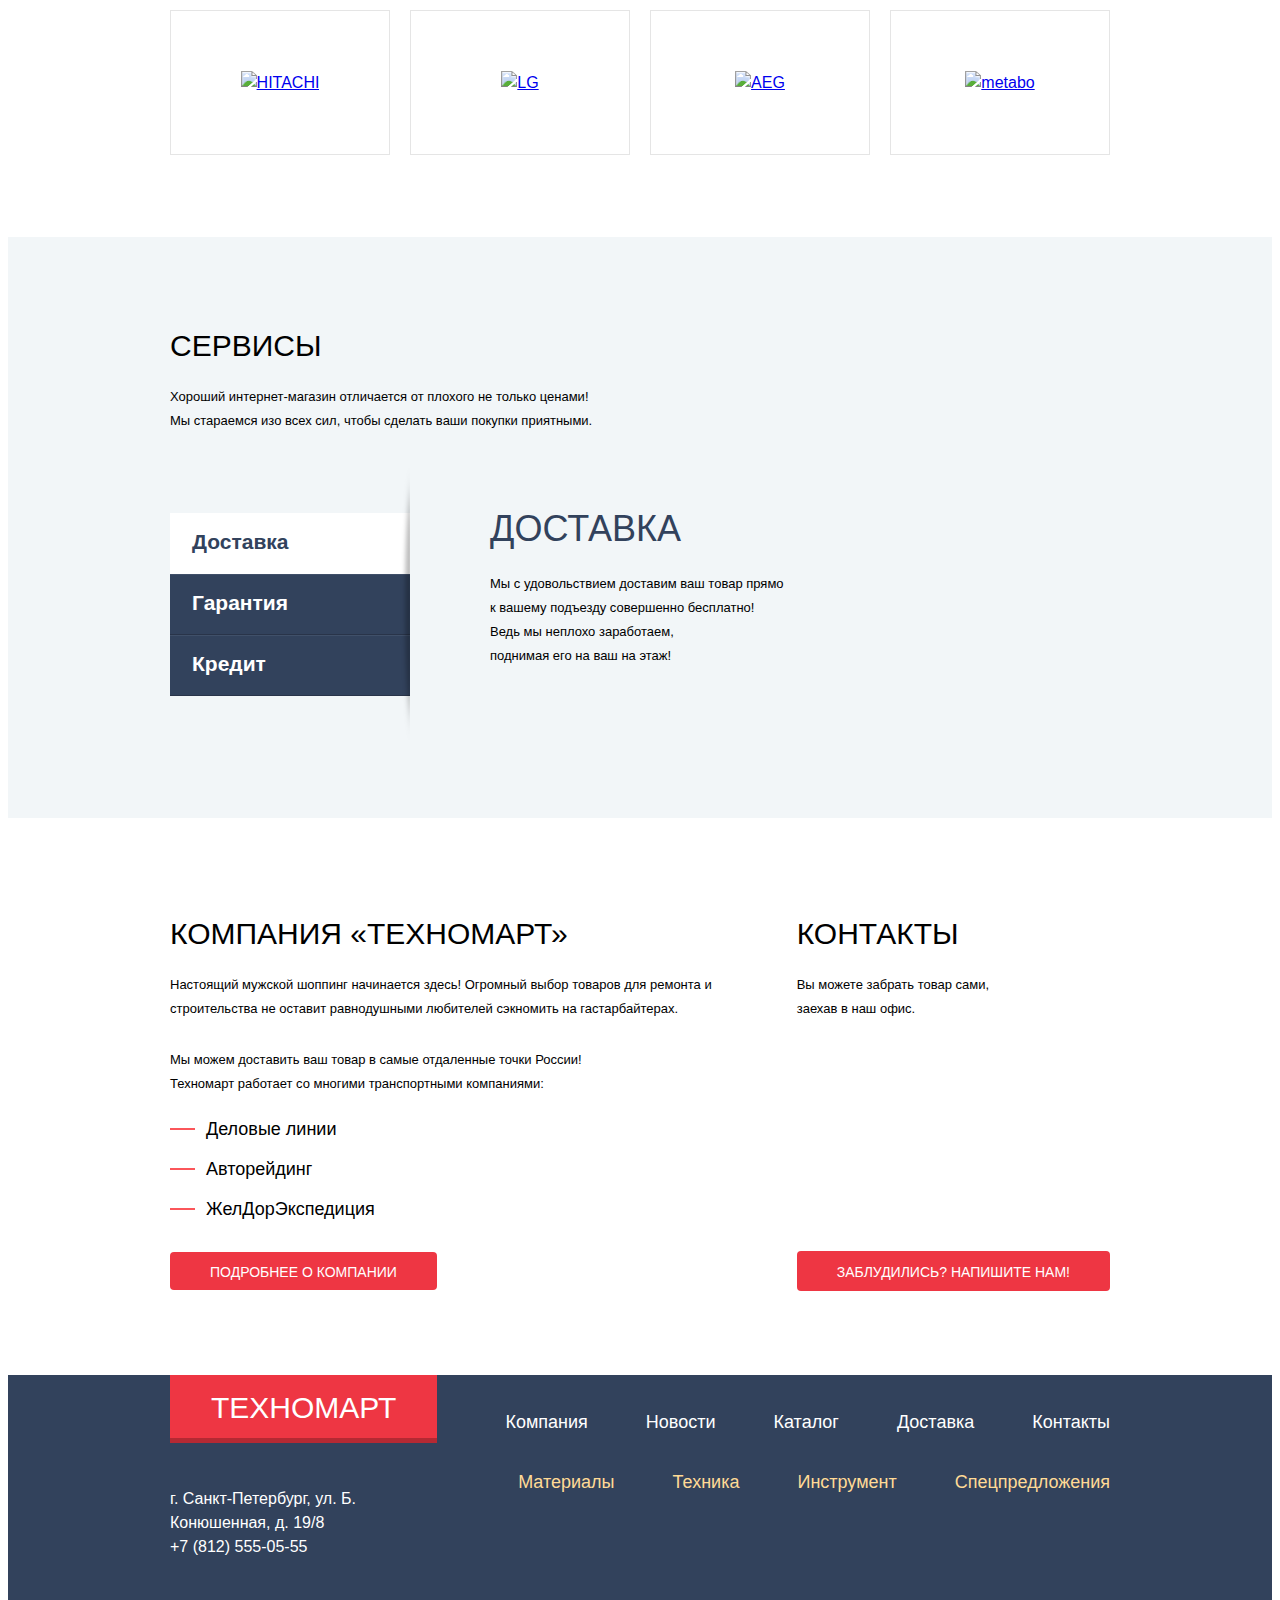
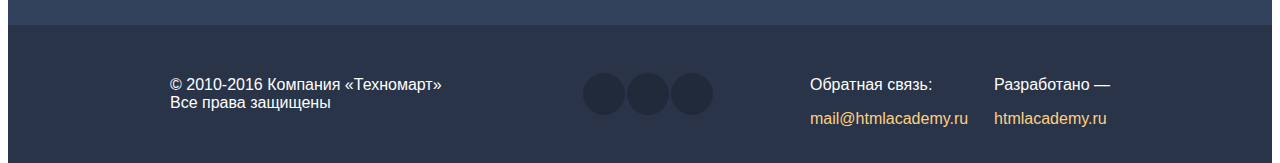
==== commit 376af5da: "Поправил стили" ====
--- a/index.html
+++ b/index.html
@@ -4,6 +4,7 @@
     <meta charset="UTF-8">
     <link rel="stylesheet" href="css/normalize.css">
     <link rel="stylesheet" href="css/style.css">
+    <script src="https://api-maps.yandex.ru/2.1/?lang=ru_RU" type="text/javascript"></script>
     <title>Техномарт</title>
 </head>
 <body>
@@ -20,11 +21,24 @@
                 <path d="M15 2H4V0H0v2h2l2 9h11V9H9l6-2z"/>
             </symbol>
         </svg>
+        <svg style="display:none">
+            <symbol id="icon-search" viewBox="0 0 17 17">
+                    <path d="M17 15.586l-3.542-3.542A7.465 7.465 0 0 0 15 7.5 7.5 7.5 0 1 0 7.5 15c1.71 0 3.282-.579 4.544-1.542L15.586 17 17 15.586zM2 7.5C2 4.467 4.467 2 7.5 2 10.532 2 13 4.467 13 7.5c0 3.032-2.468 5.5-5.5 5.5A5.506 5.506 0 0 1 2 7.5z"/>
+            </symbol>
+        </svg>
+        <svg style="display:none">
+            <symbol id="icon-login" viewBox="0 0 20 17">
+                <path d="M14.875 8.5L6 0v6H0v5h6v6z"/>
+                <path d="M16.986 15.01h-5.027V17h5.027c2.178 0 3.004-1.81 3.029-3.026V3.028C19.99 1.811 19.164 0 16.986 0h-5.027v1.99h5.027c.839 0 .992.681 1.01 1.057v10.904c-.017.376-.171 1.059-1.01 1.059z"/>
+            </symbol>
+        </svg>
     <!-- // Блок с иконками -->
+
+    <!-- Шапка сайта -->
     <header class="header">
         <!-- Верхняя часть шапки -->
         <div class="header__top">
-            <div class="container flex-start-start">
+            <div class="container header__container">
                 <!-- Логотип -->
                 <a class="header__logo">
                     Техномарт
@@ -35,15 +49,19 @@
                 <div class="header-search">
                     <form action="#" method="get">
                         <input type="search" name="search" id="header-search" class="header-search__field" placeholder="Поиск:">
-                        <label for="search" class="header-search__label"></label>
+                        <label for="search" class="header-search__label">
+                            <svg class="header-search__icon" width="17" height="17">
+                                <use xlink:href="#icon-search"></use>
+                            </svg>
+                        </label>
                     </form>
                 </div>
                 <!-- //Поиск по сайту -->
 
                 <!-- Меню действий -->
-                <ul class="header-menu flex-start-start">
+                <ul class="header-menu">
                     <li class="header-menu__item">
-                        <a href="#" class="header-menu__link header-menu__link_bookmarks">
+                        <a href="#" class="header-menu__link">
                             <svg class="header-menu__icon header-menu__icon_bookmarks" width="20" height="17">
                                 <use xlink:href="#icon-bookmarks"></use>
                             </svg>
@@ -51,7 +69,7 @@
                         </a>
                     </li>
                     <li class="header-menu__item">
-                        <a href="#" class="header-menu__link header-menu__link_basket">
+                        <a href="#" class="header-menu__link">
                             <svg class="header-menu__icon header-menu__icon_baskter" width="20" height="17">
                                 <use xlink:href="#icon-basket"></use>
                             </svg>
@@ -71,7 +89,7 @@
 
         <!-- Нижняя часть шапки -->
         <div class="header__down">
-            <div class="container flex-start-start flex-wrap">
+            <div class="container header__container">
                 <!-- Описание сайта -->
                 <p class="header-title">
                     Интернет-магазин<br/>
@@ -83,7 +101,6 @@
                 <!-- Контактная информация -->
                 <div class="contact-info">
                     <div class="contact-info__phone">
-                        <span class="contact-info__phone-icon icon"></span>
                         <a href="tel:+78125550555" class="contact-info__link">+7 (812) 555-05-55</a>
                     </div>
                     <p class="contact-info__address">
@@ -94,10 +111,12 @@
 
                 <!-- Пользовательское меню -->
                 <div class="user-menu-wrapper">
-                    <ul class="user-menu flex-end-start">
+                    <ul class="user-menu">
                         <li class="user-menu__item">
                             <a href="#login" class="user-menu__link">
-                                <span class="icon login-icon user-menu__login-icon"></span>
+                                <svg class="user-menu__login-icon icon" width="20" height="17">
+                                    <use xlink:href="#icon-login"></use>
+                                </svg>
                                 Войти
                             </a>
                         </li>
@@ -112,7 +131,7 @@
 
                 <!-- Навигация по сайту -->
                 <nav class="main-menu">
-                    <ul class="main-menu__list flex-center-start">
+                    <ul class="main-menu__list">
                         <li class="main-menu__item">
                             <a href="#" class="main-menu__link">
                                 Главная
@@ -186,40 +205,54 @@
                 </a>
             </div>
 
-            <div class="slider">
+            <section class="slider">
                 <input type="radio" id="slider-btn-1" name="toggle" checked>
                 <input type="radio" id="slider-btn-2" name="toggle">
-                <div class="slider-controls">
-                    <label class="slider-controls__btn" for="slider-btn-1"></label>
-                    <label class="slider-controls__btn" for="slider-btn-2"></label>
-                </div>
-                <label class="slider-arrow slider-arrow-left" for="slider-btn-1"></label>
-                <label class="slider-arrow slider-arrow-right" for=slider-btn-2></label>
-                <div class="slider-slides">
-                    <div class="slider-slide" style="background-image: url(img/slider/slide-1.jpg)">
-                        <h2 class="slider-slide__title">
-                            Перфораторы
-                        </h2>
-                        <span class="slider-slide__desc">
-                            Настоящие мужские игрушки
-                        </span>
-                        <a href="#" class="slider-slide__btn">
-                            Открыть каталог
-                        </a>
-                    </div>
-                    <div class="slider-slide" style="background-image: url(img/slider/slide-2.jpg)">
-                        <h2 class="slider-slide__title">
-                            Дрели
-                        </h2>
-                        <span class="slider-slide__desc">
-                            Соседям на радость!
-                        </span>
-                        <a href="#" class="slider-slide__btn">
-                            Открыть каталог
-                        </a>
-                    </div>
-                </div>
-            </div>
+                <ul class="slider__controls">
+                    <li class="slider__controls-item">
+                        <label class="slider__btn" for="slider-btn-1"></label>
+                    </li>
+                    <li class="slider__controls-item">
+                        <label class="slider__btn" for="slider-btn-2"></label>
+                    </li>
+                </ul>
+                <ul class="slider__arrows">
+                    <li class="slider__arrows-item">
+                        <label class="slider__arrow slider__arrow-left" for="slider-btn-1"></label>
+                    </li>
+                    <li class="slider__arrows-item">
+                        <label class="slider__arrow slider__arrow-right" for="slider-btn-2"></label>
+                    </li>
+                </ul>
+                <ul class="slider__list">
+                    <li class="slider__list-item" style="background-image: url(img/slider/slide-1.jpg)">
+                        <article class="slider__item">
+                            <h2 class="slider__item-title">
+                                Перфораторы
+                            </h2>
+                            <span class="slider__item-desc">
+                                Настоящие мужские игрушки
+                            </span>
+                            <a href="#" class="slider__item-link">
+                                Открыть каталог
+                            </a>
+                        </article>
+                    </li>
+                    <li class="slider__list-item" style="background-image: url(img/slider/slide-2.jpg)">
+                        <article class="slider__item">
+                            <h2 class="slider__item-title">
+                                Дрели
+                            </h2>
+                            <span class="slider__item-desc">
+                                Соседям на радость!
+                            </span>
+                            <a href="#" class="slider__item-link">
+                                Открыть каталог
+                            </a>
+                        </article>
+                    </li>
+                </ul>
+            </section>
 
             <div class="offers-cat">
                 <h2 class="offers-cat__title">
@@ -242,7 +275,7 @@
 
         <!-- Популярные товары -->
         <section class="popular container">
-            <div class="popular__header flex-betwen-center">
+            <div class="popular__header">
                 <h2 class="popular__title">
                     Популярные товары:
                 </h2>
@@ -250,8 +283,8 @@
                     Все популярные товары
                 </a>
             </div>
-            <ul class="products-list flex-start-start">
-                <li class="products-list__item">
+            <ul class="product-list">
+                <li class="product-list__item">
                     <article class="product">
                         <div class="product__btns">
                             <a href="#" class="product__btn product__btn_buy" onclick="addToBasket(event);">
@@ -277,7 +310,7 @@
                         </span>
                     </article>
                 </li>
-                <li class="products-list__item">
+                <li class="product-list__item">
                     <article class="product">
                         <div class="product__btns">
                             <a href="#" class="product__btn product__btn_buy" onclick="addToBasket(event);">
@@ -303,7 +336,7 @@
                         </span>
                     </article>
                 </li>
-                <li class="products-list__item">
+                <li class="product-list__item">
                     <article class="product">
                         <div class="product__btns">
                             <a href="#" class="product__btn product__btn_buy" onclick="addToBasket(event);">
@@ -329,8 +362,8 @@
                         </span>
                     </article>
                 </li>
-                <li class="products-list__item">
-                    <article class="product">
+                <li class="product-list__item">
+                    <article class="product product_new">
                         <div class="product__btns">
                             <a href="#" class="product__btn product__btn_buy" onclick="addToBasket(event);">
                                 Купить
@@ -358,7 +391,7 @@
 
         <!-- Популярные производители -->
         <section class="popular container">
-            <div class="popular__header flex-betwen-center">
+            <div class="popular__header">
                 <h2 class="popular__title">
                     Популярные производители:
                 </h2>
@@ -366,45 +399,45 @@
                     Все производители
                 </a>
             </div>
-            <ul class="popular-firms flex-start-start flex-wrap">
-                <li class="popular-firms__item">
-                    <a href="#bosch" class="popular-firms__link">
-                        <img src="img/bg/bosch.jpg" alt="BOSH" class="popular-firms__img">
-                    </a>
-                </li>
-                <li class="popular-firms__item">
-                    <a href="#makita" class="popular-firms__link">
-                        <img src="img/bg/makita.jpg" alt="Makita" class="popular-firms__img">
-                    </a>
-                </li>
-                <li class="popular-firms__item">
-                    <a href="#dewalt" class="popular-firms__link">
-                        <img src="img/bg/dewalt.jpg" alt="DeWALT" class="popular-firms__img">
-                    </a>
-                </li>
-                <li class="popular-firms__item">
-                    <a href="#interskol" class="popular-firms__link">
-                        <img src="img/bg/interskol.jpg" alt="Интерскол" class="popular-firms__img">
-                    </a>
-                </li>
-                <li class="popular-firms__item">
-                    <a href="#hitachi" class="popular-firms__link">
-                        <img src="img/bg/hitachi.jpg" alt="HITACHI" class="popular-firms__img">
-                    </a>
-                </li>
-                <li class="popular-firms__item">
-                    <a href="#lg" class="popular-firms__link">
-                        <img src="img/bg/lg.jpg" alt="LG" class="popular-firms__img">
-                    </a>
-                </li>
-                <li class="popular-firms__item">
-                    <a href="#aeg" class="popular-firms__link">
-                        <img src="img/bg/aeg.jpg" alt="AEG" class="popular-firms__img">
-                    </a>
-                </li>
-                <li class="popular-firms__item">
-                    <a href="#metabo" class="popular-firms__link">
-                        <img src="img/bg/metabo.jpg" alt="metabo" class="popular-firms__img">
+            <ul class="company-list">
+                <li class="company-list__item">
+                    <a href="#bosch" class="company-list__link">
+                        <img src="img/bg/bosch.jpg" alt="BOSH" class="company-list__img">
+                    </a>
+                </li>
+                <li class="company-list__item">
+                    <a href="#makita" class="company-list__link">
+                        <img src="img/bg/makita.jpg" alt="Makita" class="company-list__img">
+                    </a>
+                </li>
+                <li class="company-list__item">
+                    <a href="#dewalt" class="company-list__link">
+                        <img src="img/bg/dewalt.jpg" alt="DeWALT" class="company-list__img">
+                    </a>
+                </li>
+                <li class="company-list__item">
+                    <a href="#interskol" class="company-list__link">
+                        <img src="img/bg/interskol.jpg" alt="Интерскол" class="company-list__img">
+                    </a>
+                </li>
+                <li class="company-list__item">
+                    <a href="#hitachi" class="company-list__link">
+                        <img src="img/bg/hitachi.jpg" alt="HITACHI" class="company-list__img">
+                    </a>
+                </li>
+                <li class="company-list__item">
+                    <a href="#lg" class="company-list__link">
+                        <img src="img/bg/lg.jpg" alt="LG" class="company-list__img">
+                    </a>
+                </li>
+                <li class="company-list__item">
+                    <a href="#aeg" class="company-list__link">
+                        <img src="img/bg/aeg.jpg" alt="AEG" class="company-list__img">
+                    </a>
+                </li>
+                <li class="company-list__item">
+                    <a href="#metabo" class="company-list__link">
+                        <img src="img/bg/metabo.jpg" alt="metabo" class="company-list__img">
                     </a>
                 </li>
             </ul>
@@ -421,54 +454,70 @@
                     Хороший интернет-магазин отличается от плохого не только ценами!<br/>
                     Мы стараемся изо всех сил, чтобы сделать ваши покупки приятными.
                 </p>
-                <div class="services-block flex-start-start">
+                <div class="services-block">
                     <input class="services-toggle" type="radio" id="services-btn-1" name="services-toggle" checked>
                     <input class="services-toggle" type="radio" id="services-btn-2" name="services-toggle">
                     <input class="services-toggle" type="radio" id="services-btn-3" name="services-toggle">
-                    <div class="services-tabs">
-                        <label class="services-tab" for="services-btn-1">
-                            Доставка
-                        </label>
-                        <label class="services-tab" for="services-btn-2">
-                            Гарантия
-                        </label>
-                        <label class="services-tab" for="services-btn-3">
-                            Кредит
-                        </label>
-                    </div>
-                    <div class="services-tabs__content">
-                        <div class="services-tabs__slide services-tabs__delivery">
-                            <span class="services-tabs__title">
+                    <ul class="services__tab-list">
+                        <li class="services__tab-list-item">
+                            <label class="services__tab" for="services-btn-1">
                                 Доставка
-                            </span>
-                            <p class="services-tabs__text">
-                                Мы с удовольствием доставим ваш товар прямо<br/>
-                                к вашему подъезду совершенно бесплатно!<br/>
-                                Ведь мы неплохо заработаем,<br/>
-                                поднимая его на ваш на этаж!
-                            </p>
-                        </div>
-                        <div class="services-tabs__slide services-tabs__guarantee">
-                            <span class="services-tabs__title">Гарантия</span>
-                            <p class="services-tabs__text">
-                                Если купленный у нас товар поломается или заискрит,<br/>
-                                а также в случае пожара, спровоцированного его вогаранием, вы<br/>
-                                всегда можете быть уверены в нашей гарантии. Мы обменяем<br/>
-                                сгоревший товар на новый.
-                            </p>
-                            <p class="services-tabs__text">
-                                Дом уж восстановите как нибудь сами.
-                            </p>
-                        </div>
-                        <div class="services-tabs__slide services-tabs__credit">
-                            <span class="services-tabs__title">Кредит</span>
-                            <p class="services-tabs__text">
-                                Залезть в долговую яму стало проще!<br/>
-                                Кредитные консультанты придут вам на помощь.
-                            </p>
-                            <a href="" class="services-tabs__btn">Отправить заявку</a>
-                        </div>
-                    </div>
+                            </label>
+                        </li>
+                        <li class="services__tab-list-item">
+                            <label class="services__tab" for="services-btn-2">
+                                Гарантия
+                            </label>
+                        </li>
+                        <li class="services__tab-list-item">
+                            <label class="services__tab" for="services-btn-3">
+                                Кредит
+                            </label>
+                        </li>
+                    </ul>
+                    <ul class="services__list">
+                        <li class="services__list-item">
+                            <article class="services__item services__item_delivery">
+                                <h2 class="services__item-title">
+                                    Доставка
+                                </h2>
+                                <p class="services__item-text">
+                                    Мы с удовольствием доставим ваш товар прямо<br/>
+                                    к вашему подъезду совершенно бесплатно!<br/>
+                                    Ведь мы неплохо заработаем,<br/>
+                                    поднимая его на ваш на этаж!
+                                </p>
+                            </article>
+                        </li>
+                        <li class="services__list-item">
+                            <article class="services__item services__item_guarantee">
+                                <h2 class="services__item-title">
+                                    Гарантия
+                                </h2>
+                                <p class="services__item-text">
+                                    Если купленный у нас товар поломается или заискрит,<br/>
+                                    а также в случае пожара, спровоцированного его вогаранием, вы<br/>
+                                    всегда можете быть уверены в нашей гарантии. Мы обменяем<br/>
+                                    сгоревший товар на новый.
+                                </p>
+                                <p class="services-tabs__text">
+                                    Дом уж восстановите как нибудь сами.
+                                </p>
+                            </article>
+                        </li>
+                        <li class="services__list-item">
+                            <article class="services__item services__item_credit">
+                                <h2 class="services__item-title">
+                                    Кредит
+                                </h2>
+                                <p class="services__item-text">
+                                    Залезть в долговую яму стало проще!<br/>
+                                    Кредитные консультанты придут вам на помощь.
+                                </p>
+                                <a href="" class="services__item-link">Отправить заявку</a>
+                            </article>
+                        </li>
+                    </ul>
                 </div>
             </div>
         </section>
@@ -476,7 +525,7 @@
 
         <!-- Информация о компании -->
         <section class="about">
-            <div class="container flex-betwen-start">
+            <div class="container about__container">
                 <div class="about-info">
                     <h2>
                         Компания «Техномарт»
@@ -514,7 +563,7 @@
     <!-- Подвал сайта -->
     <footer class="footer">
         <!-- Верхняя часть футера -->
-        <div class="container flex-betwen-start">
+        <div class="container footer__container">
             <div class="footer__inner">
                 <a class="footer__logo">
                     Техномарт
@@ -525,76 +574,79 @@
                 </p>
             </div>
             <div class="footer__inner">
-                <nav class="footer-nav">
-                    <ul class="footer-nav__list flex-end-start">
-                        <li class="footer-nav__item">
-                            <a href="#" class="footer-nav__link">
-                                Компания
-                            </a>
-                        </li>
-                        <li class="footer-nav__item">
-                            <a href="#" class="footer-nav__link">
-                                Новости
-                            </a>
-                        </li>
-                        <li class="footer-nav__item">
-                            <a href="#" class="footer-nav__link">
-                                Каталог
-                            </a>
-                        </li>
-                        <li class="footer-nav__item">
-                            <a href="#" class="footer-nav__link">
-                                Доставка
-                            </a>
-                        </li>
-                        <li class="footer-nav__item">
-                            <a href="#" class="footer-nav__link">
-                                Контакты
-                            </a>
-                        </li>
-                    </ul>
-                </nav>
-                <nav class="footer-nav footer-nav-cat">
-                    <ul class="footer-nav__list flex-end-start">
-                        <li class="footer-nav__item">
-                            <a href="#" class="footer-nav__link">
-                                Материалы
-                            </a>
-                        </li>
-                        <li class="footer-nav__item">
-                            <a href="#" class="footer-nav__link">
-                                Техника
-                            </a>
-                        </li>
-                        <li class="footer-nav__item">
-                            <a href="#" class="footer-nav__link">
-                                Инструмент
-                            </a>
-                        </li>
-                        <li class="footer-nav__item">
-                            <a href="#" class="footer-nav__link">
-                                Спецпредложения
-                            </a>
-                        </li>
-                    </ul>
-                </nav>
+                <ul class="footer-menu">
+                    <li class="footer-menu__item">
+                        <a href="#" class="footer-menu__link">
+                            Компания
+                        </a>
+                    </li>
+                    <li class="footer-menu__item">
+                        <a href="#" class="footer-menu__link">
+                            Новости
+                        </a>
+                    </li>
+                    <li class="footer-menu__item">
+                        <a href="#" class="footer-menu__link">
+                            Каталог
+                        </a>
+                    </li>
+                    <li class="footer-menu__item">
+                        <a href="#" class="footer-menu__link">
+                            Доставка
+                        </a>
+                    </li>
+                    <li class="footer-menu__item">
+                        <a href="#" class="footer-menu__link">
+                            Контакты
+                        </a>
+                    </li>
+                </ul>
+
+                <ul class="footer-menu">
+                    <li class="footer-menu__item">
+                        <a href="#" class="footer-menu__link footer-menu__link_yellow">
+                            Материалы
+                        </a>
+                    </li>
+                    <li class="footer-menu__item">
+                        <a href="#" class="footer-menu__link footer-menu__link_yellow">
+                            Техника
+                        </a>
+                    </li>
+                    <li class="footer-menu__item">
+                        <a href="#" class="footer-menu__link footer-menu__link_yellow">
+                            Инструмент
+                        </a>
+                    </li>
+                    <li class="footer-menu__item">
+                        <a href="#" class="footer-menu__link footer-menu__link_yellow">
+                            Спецпредложения
+                        </a>
+                    </li>
+                </ul>
             </div>
         </div>
         <!-- //Верхняя часть футера -->
 
         <!-- Нижняя часть футера -->
         <div class="footer-info">
-            <div class="container flex-betwen-center">
+            <div class="container footer-info__container">
                 <p class="footer-copyright">
                     © 2010-2016 Компания «Техномарт»<br/>
                     Все права защищены
                 </p>
-                <ul class="footer-social flex-betwen-center">
-                    <li><a href="#" class="footer-social__btn footer-social__vk"></a></li>
-                    <li><a href="#" class="footer-social__btn footer-social__fb"></a></li>
-                    <li><a href="#" class="footer-social__btn footer-social__insta"></a></li>
+                <ul class="footer-social">
+                    <li class="footer-social__item">
+                        <a href="#" class="footer-social__link footer-social__vk"></a>
+                    </li>
+                    <li class="footer-social__item">
+                        <a href="#" class="footer-social__link footer-social__fb"></a>
+                    </li>
+                    <li class="footer-social__item">
+                        <a href="#" class="footer-social__link footer-social__insta"></a>
+                    </li>
                 </ul>
-                <div class="footer-feed  flex-betwen-center">
+                <div class="footer-feed">
                     <div class="footer__inner">
                         <p class="footer-feed__title">
                             Обратная связь:
@@ -624,7 +676,7 @@
             <button class="modal__close" type="button" data-modal-close></button>
             <form class="feedback-form" action="#" method="post">
                 <div class="modal-container">
-                    <div class="feedback-form__inner flex-betwen-start">
+                    <div class="feedback-form__inner">
                         <label class="feedback-form__label">
                             <span class="feedback-form__title">
                                 Ваше имя:
@@ -657,14 +709,14 @@
         <!-- Уведомление -->
         <div class="modal modal-alert" data-modal="basket-modal">
             <button class="modal__close" type="button" data-modal-close></button>
-            <div class="modal-container flex-start-center">
+            <div class="modal-container modal-alert__container">
                 <span class="modal-alert__icon"></span>
                 <span class="modal-alert__text">
                     Товар добавлен в корзину!
                 </span>
             </div>
             <div class="modal-footer">
-                <div class="modal-container flex-center-center">
+                <div class="modal-container modal-alert__footer-container">
                     <a href="#" class="modal-footer__btn modal-footer__btn_a" data-modal-close>
                         Оформить заказ
                     </a>
@@ -679,7 +731,7 @@
         <!-- Карта -->
         <div class="modal modal-unstyled modal-large" data-modal="map">
             <button class="modal__close" type="button" data-modal-close></button>
-            <iframe src="https://www.google.com/maps/embed?pb=!1m18!1m12!1m3!1d1998.5991043651586!2d30.320894616097!3d59.938794181876254!2m3!1f0!2f0!3f0!3m2!1i1024!2i768!4f13.1!3m3!1m2!1s0x4696310fca5ba729%3A0xea9c53d4493c879f!2z0JHQvtC70YzRiNCw0Y8g0JrQvtC90Y7RiNC10L3QvdCw0Y8g0YPQuy4sIDE5LCDQodCw0L3QutGCLdCf0LXRgtC10YDQsdGD0YDQsywgMTkxMTg2!5e0!3m2!1sru!2sru!4v1520276500505" width="940" height="460" frameborder="0" style="border:0" allowfullscreen></iframe>
+            <div id="ya-map" class="ya-map"></div>
         </div>
         <!-- //Карта -->
     <!-- Модальные окна -->
--- a/css/style.css
+++ b/css/style.css
@@ -2,68 +2,54 @@
     font-family: "PT Sans";
     font-style: normal;
     font-weight: 400;
-    src: url(../fonts/ptsans.woff2) format("woff2"),url(../fonts/ptsans.woff) format("woff")
+    src: url(../fonts/ptsans/ptsans.woff2) format("woff2"),url(../fonts/ptsans/ptsans.woff) format("woff")
 }
 
 @font-face {
-    font-family:"PT Sans";font-style:normal;font-weight:700;src:url(../fonts/ptsansbold.woff2) format("woff2"),url(../fonts/ptsansbold.woff) format("woff")
+    font-family:"PT Sans";
+    font-style:normal;
+    font-weight:700;
+    src:url(../fonts/ptsans/ptsansbold.woff2) format("woff2"),url(../fonts/ptsans/ptsansbold.woff) format("woff")
 }
 
 @font-face {
-    font-family:"Cuprum";font-style:normal;font-weight:400;src:url(../fonts/cuprum.woff2) format("woff2"),url(../fonts/cuprum.woff) format("woff")
+    font-family:"Cuprum";
+    font-style:normal;
+    font-weight:400;
+    src:url(../fonts/cuprum/cuprum.woff2) format("woff2"),url(../fonts/cuprum/cuprum.woff) format("woff")
 }
 
 @font-face {
-    font-family:"Cuprum";font-style:normal;font-weight:700;src:url(../fonts/cuprumbold.woff2) format("woff2"),url(../fonts/cuprumbold.woff) format("woff")
+    font-family:"Cuprum";
+    font-style:normal;
+    font-weight:700;
+    src:url(../fonts/cuprum/cuprumbold.woff2) format("woff2"),url(../fonts/cuprum/cuprumbold.woff) format("woff")
 }
 
 @font-face {
-    font-family:"Cuprum";font-style:italic;font-weight:700;src:url(../fonts/cuprumbolditalic.woff2) format("woff2"),url(../fonts/cuprumbolditalic.woff) format("woff")
+    font-family:"Cuprum";
+    font-style:italic;
+    font-weight:700;
+    src:url(../fonts/cuprum/cuprumbolditalic.woff2) format("woff2"),url(../fonts/cuprum/cuprumbolditalic.woff) format("woff")
 }
 
 body,html {
     height: 100%;
     background: #fff;
-    font: 400 16px/24px "PT Sans","Arial",sans-serif;
+    font: 400 16px/24px "Cuprum","Arial",sans-serif;
     color: #000
 }
 
-body,html,input,p,textarea {
-    padding: 0;
-    margin: 0
-}
-
-input[type=search]::-webkit-search-cancel-button,input[type=search]::-webkit-search-decoration,input[type=search]::-webkit-search-results-button,input[type=search]::-webkit-search-results-decoration {
+input[type=search]::-webkit-search-cancel-button,
+input[type=search]::-webkit-search-decoration,
+input[type=search]::-webkit-search-results-button,
+input[type=search]::-webkit-search-results-decoration {
     display: none
 }
 
-h1,h2 {
-    font-family: "Cuprum","Arial",sans-serif
-}
-
-h1,h2,h3 {
-    font-weight: 700;
-    font-style: normal
-}
-
-h1 {
-    margin: 0;
-    padding: 0;
-    font-size: 36px;
-    line-height: 30px;
-    color: #fff
-}
-
-h2,h3 {
-    color: #000
-}
-
-h2 {
-    font-size: 30px;
-    line-height: 24px
-}
-
-h2,h3,ul {
+h2,
+h3,
+ul {
     margin: 0;
     padding: 0
 }
@@ -74,7 +60,10 @@
     font-family: "PT Sans","Arial",sans-serif
 }
 
-.services__desc, .services__header, .about h2, .about p {
+.services__desc, 
+.services__header, 
+.about h2, 
+.about p {
     font-weight: 400;
     font-style: normal;
     line-height: 24px;
@@ -114,48 +103,6 @@
     content: '';
     clear: both;
     display: table
-}
-
-.flex-wrap {
-    flex-wrap: wrap
-}
-
-.flex-start-center,.flex-start-start {
-    display: flex;
-    justify-content: flex-start;
-    align-items: flex-start
-}
-
-.flex-start-center {
-    align-items: center
-}
-
-.flex-end-start {
-    display: flex;
-    justify-content: flex-end;
-    align-items: flex-start
-}
-
-.flex-center-center,.flex-center-start {
-    display: flex;
-    justify-content: center;
-    align-items: flex-start
-}
-
-.flex-betwen-center,.flex-betwen-start {
-    display: flex;
-    justify-content: space-between;
-    align-items: center
-}
-
-.flex-betwen-start {
-    align-items: flex-start
-}
-
-.flex-around-center {
-    display: flex;
-    justify-content: space-around;
-    align-items: center
 }
 
 .container {
@@ -198,7 +145,8 @@
     position: absolute;
     top: 5px;
     right: -8px;
-    outline: 0
+    outline: 0;
+    z-index: 9;
 }
 
 .modal__close::after,.modal__close::before {
@@ -259,7 +207,10 @@
     background: #fff;
     color: #000
 }
-
+.feedback-form__inner {
+    display: flex;
+    justify-content: space-between;
+}
 .feedback-form__label {
     color: #000
 }
@@ -331,7 +282,14 @@
     width: 460px;
     margin: 0 auto
 }
-
+.modal-alert__container, 
+.modal-alert__footer-container {
+    display: flex;
+    align-items: center;
+}
+.modal-alert__footer-container {
+    justify-content: center;
+}
 .modal-alert__icon {
     display: flex;
     justify-content: center;
@@ -372,7 +330,10 @@
     background: #293449;
     color: #fff
 }
-
+.header__container {
+    display: flex;
+    flex-wrap: wrap
+}
 .header__logo {
     display: block;
     padding: 11px 55px 7px;
@@ -419,8 +380,8 @@
     background: #212a3a
 }
 
-.header-search__field:focus+.header-search__label {
-    opacity: 1
+.header-search__field:focus+.header-search__label .header-search__icon {
+    fill: #fff
 }
 
 .header-search__label {
@@ -428,13 +389,17 @@
     top: 12px;
     left: 17px;
     z-index: 20;
-    width: 20px;
-    height: 20px;
-    opacity: .5;
-    background: url(../img/icons/icon-search.svg) no-repeat;
+    width: 17px;
+    height: 17px;
     cursor: pointer
 }
-
+.header-search__icon {
+    fill: #6a7180;
+    transition: fill 0.3s ease
+}
+.header-menu {
+    display: flex
+}
 .header-menu__link {
     display: block;
     position: relative;
@@ -443,24 +408,28 @@
     background-color: #293449;
     color: #fff
 }
-
 .header-menu__icon {
     position: absolute;
-    top: 10px;
+    top: 12px;
     left: 13px;
-    width: 20px;
-    height: 20px;
-}
-
+    width: 16px;
+    height: 16px;
+    fill: #6a7180;
+    transition: fill 0.3s ease
+}
 
 .header-menu__link:hover {
     background: #212a3a
 }
-
-.header-menu__link-basket_active,.header-menu__link-basket_active:hover {
-    background: #ee3643
-}
-
+.header-menu__link:hover .header-menu__icon {
+    fill: #FFF;
+}
+.header-menu__link_active, .header-menu__link_active:hover {
+    background-color: #ee3643;
+}
+.header-menu__link_active .header-menu__icon, .header-menu__link_active:hover .header-menu__icon {
+    fill: #FFF;
+}
 .header-menu__link_order {
     padding: 12px 22px 12px 20px;
     font-size: 17px;
@@ -472,7 +441,7 @@
     color: #fff
 }
 
-.to_order:hover {
+.header-menu__link_order:hover {
     background: #5fbb2d
 }
 
@@ -496,7 +465,7 @@
 }
 
 .contact-info__phone {
-    margin: 46px 0 4px;
+    margin-top: 46px;
     padding: 0 10px;
     border: 3px solid #fff;
     width: 244px;
@@ -506,12 +475,16 @@
 
 .contact-info__link {
     display: inline-block;
-    padding: 10px 10px 11px 35px;
+    padding: 10px 0;
     text-decoration: none;
     color: #e9292a
 }
 
-.contact-info__phone-icon {
+.contact-info__link::before {
+    content: '';
+    display: inline-block;
+    vertical-align: bottom;
+    margin-right: 40px;
     width: 20px;
     height: 20px;
     background: url(../img/icons/icon-phone.svg) no-repeat
@@ -525,7 +498,10 @@
     color: #32425c;
     text-align: center
 }
-
+.user-menu {
+    display: flex;
+    justify-content: flex-end;
+}
 .user-menu-wrapper {
     margin: 45px 0 0 45px;
     width: 300px;
@@ -534,6 +510,7 @@
 }
 .user-menu__item {
     display: flex;
+    position: relative;
     background-color: #fff
 }
 .user-menu__item:nth-child(2) {
@@ -552,44 +529,46 @@
     color: #000
 }
 
-.login-icon {
-    width: 20px;
-    height: 20px;
-    vertical-align: top;
-    background: url(../img/icons/icon-login.svg) no-repeat
-}
-
 .user-menu__login-icon {
     margin-left: -10px;
     margin-right: 5px;
-    opacity: .5
-}
-
+    vertical-align: top;
+    fill: #edeff1;
+    transition: fill 0.3s ease
+}
+.user-menu__link:hover .user-menu__login-icon {
+    fill: #9d9d9d;
+}
 .user-menu__user {
     padding: 12px 10px 14px 46px;
     margin: 0
 }
 
-.user-menu__user::after,.user-menu__user::before {
-    content: "";
+.user-menu__user-icon {
     position: absolute;
+    left: 15px;
     top: 11px;
     width: 20px;
     height: 20px;
-    background-repeat: no-repeat;
-    background-position: center
-}
-
-.user-menu__user::before {
-    left: 14px;
-    background-image: url(../img/icons/icon-user.svg)
-}
-
-.user-menu__logout-btn {
-    display: inline-block;
+    transition: fill 0.3s ease
+}
+
+.user-menu__logout-link {
+    display: flex;
+    justify-content: center;
+    align-items: center;
     width: 43px;
-    height: 43px;
-    background: url(../img/icons/icon-login.svg) center no-repeat
+    height: 43px
+}
+
+.user-menu__user-icon, .user-menu__logout-icon {
+    fill: #c5c5c5
+}
+.user-menu__user:hover .user-menu__user-icon {
+    fill: #9d9d9d;
+}
+.user-menu__logout-link:hover .user-menu__logout-icon {
+    fill: #ee3643
 }
 
 .user-links {
@@ -614,7 +593,7 @@
     display: inline-block;
     width: 5px;
     height: 5px;
-    margin-left: 15px;
+    margin-left: 10px;
     margin-bottom: 2px;
     background: #32425c;
     border-radius: 50px
@@ -627,7 +606,10 @@
     background-color: #32425c;
     border-bottom: 5px solid #293449
 }
-
+.main-menu__list {
+    display: flex;
+    justify-content: center;
+}
 .main-menu__link {
     display: inline-block;
     padding: 21px 31px 16px;
@@ -641,6 +623,8 @@
 }
 
 .breadcrumbs {
+    display: flex;
+    align-items: center;
     position: relative;
     margin-bottom: 21px
 }
@@ -669,13 +653,13 @@
     background: url(../img/icons/icon-right-small.svg) no-repeat center
 }
 
-.breadcrumbs__home {
+.breadcrumbs_home {
     width: 16px;
     height: 18px;
     background: url(../img/icons/icon-home.svg) no-repeat center
 }
 
-.catalog_header {
+.catalog-header {
     margin-bottom: 20px;
     padding: 30px 28px;
     background: #f2f6f8;
@@ -688,14 +672,19 @@
     color: #32425c
 }
 
-.filter-search {
+.main-content {
+    display: flex
+}
+
+.filter {
     width: 220px;
     min-height: 1202px;
     margin-right: 20px
 }
 
-.filter-search__header {
+.filter__header {
     padding: 10px 0 10px 19px;
+    margin-bottom: 15px; 
     font-weight: 400;
     font-size: 13px;
     line-height: 18px;
@@ -705,12 +694,21 @@
     text-transform: uppercase;
     font-family: "PT Sans","Arial",sans-serif
 }
-
-.filter-search-block__header {
-    margin-top: 11px
-}
-
-.filter-search-range {
+.filter-block {
+    border: none;
+    padding: 0;
+}
+.filter-block__title {
+    margin-top: 11px;
+    font-weight: 700;
+    font-style: normal;
+    font-size: 17px;
+    line-height: 30px;
+    font-family: "PT Sans","Arial",sans-serif;
+    text-transform: uppercase
+}
+
+.filter-range {
     position: relative;
     height: 80px;
     margin: 14px 0 10px;
@@ -720,14 +718,14 @@
     border-radius: 3px
 }
 
-.filter-search-range__scale {
+.filter-range__scale {
     position: relative;
     height: 2px;
     margin-top: 39px;
     background: #d7dcde
 }
 
-.filter-search-range__bar {
+.filter-range__bar {
     width: 87%;
     height: 2px;
     background: #00ca74;
@@ -735,7 +733,7 @@
     position: relative
 }
 
-.filter-search-range__bar::after,.filter-search-range__bar::before {
+.filter-range__bar::after,.filter-range__bar::before {
     content: '';
     position: absolute;
     top: -9px;
@@ -748,12 +746,15 @@
     cursor: pointer
 }
 
-.filter-search-range__bar::after {
+.filter-range__bar::after {
     left: auto;
     right: -9px
 }
-
-.filter-search-price__val {
+.filter-price {
+    display: flex;
+    align-items: center
+}
+.filter-price__val {
     width: 85px;
     padding: 8px 2px 10px 8px;
     font-weight: 400;
@@ -767,37 +768,27 @@
     border-radius: 3px
 }
 
-.filter-search-price__divide {
+.filter-price__divide {
     margin: 0 11px;
     font-size: 17px;
     line-height: 30px
 }
 
-.filter-search__hr {
+.filter__hr {
     margin-bottom: 16px;
     border: 1px solid #e5e5e5;
     border-bottom-width: 0
 }
 
-.filter-search-price {
+.filter-price {
     margin-bottom: 26px
 }
 
-.filter-search-block__header {
-    font-weight: 700;
-    font-style: normal;
-    font-size: 17px;
-    line-height: 30px;
-    font-family: "PT Sans","Arial",sans-serif;
-    text-transform: uppercase
-}
-
-.filter-search-list {
+.filter-list {
     margin-top: 10px;
-    min-height: 128px
-}
-
-.filter-search-list__item {
+}
+
+.filter-list__item {
     display: flex;
     justify-content: flex-start;
     align-items: center;
@@ -810,7 +801,7 @@
     text-transform: uppercase
 }
 
-.filter-search-list__checkbox,.filter-search-list__radio {
+.filter-list__checkbox,.filter-list__radio {
     width: 26px;
     height: 26px;
     border: 0;
@@ -823,28 +814,29 @@
     cursor: pointer
 }
 
-.filter-search-list__checkbox {
+.filter-list__checkbox {
     background-image: url(../img/icons/checkbox-off.svg)
 }
 
-.filter-search-list__checkbox:checked {
+.filter-list__checkbox:checked {
     background-image: url(../img/icons/checkbox-on.svg)
 }
 
-.filter-search-list__radio {
+.filter-list__radio {
     background-image: url(../img/icons/radio-off.svg)
 }
 
-.filter-search-list__radio:checked {
+.filter-list__radio:checked {
     background-image: url(../img/icons/radio-on.svg)
 }
 
-.filter-search-list__label {
+.filter-list__label {
     cursor: pointer
 }
 
-.filter-search__btn {
+.filter__btn {
     padding: 11px 38px 8px;
+    margin-top: 70px;
     font-weight: 400;
     font-style: normal;
     font-size: 13px;
@@ -863,6 +855,8 @@
 }
 
 .sorting {
+    display: flex;
+    align-items: center;
     margin-bottom: 20px;
     padding: 7px 20px;
     background: #f7f3ec;
@@ -870,6 +864,8 @@
 }
 
 .sorting-list {
+    display: flex;
+    align-items: center;
     flex-grow: 1
 }
 
@@ -910,35 +906,40 @@
     border-bottom: none
 }
 
-.sorting-list__asc,.sorting-list__desc {
+.sorting-list__link_asc, .sorting-list__link_desc {
     width: 20px;
     height: 20px;
-    background-position: center;
-    background-repeat: no-repeat;
     cursor: pointer;
-    display: block;
+    display: flex;
+    justify-content: center;
+    align-items: center;
     border: 0
 }
 
-.sorting-list__desc {
+.sorting-list__link_asc::before, .sorting-list__link_desc::before {
+    content: '';
+    display: inline-block;
+    width: 0;
+    height: 0;
+    border-style: solid;
+    border-width: 0 5px 11px 5px;
+    border-color: transparent transparent #c5c5c5 transparent
+}
+
+.sorting-list__link_desc {
     margin-left: 10px
 }
 
-.sorting-list__asc {
-    background-image: url(../img/icons/icon-up-dir.svg);
+.sorting-list__link_asc {
     margin-left: 24px
 }
 
-.sorting-list__desc {
-    background-image: url(../img/icons/icon-down-dir.svg)
-}
-
-.sorting-list__asc_active {
-    background-image: url(../img/icons/icon-up-dir-active.svg)
-}
-
-.sorting-list__desc_active {
-    background-image: url(../img/icons/icon-down-dir-active.svg)
+.sorting-list__link_desc::before {
+    transform: rotate(180deg)
+}
+
+.sorting-list__link_asc.sorting-list__link_active::before, .sorting-list__link_desc.sorting-list__link_active::before {
+    border-color: transparent transparent #ee3643 transparent
 }
 
 .offers {
@@ -951,8 +952,9 @@
 .offers-cat {
     position: relative;
     display: inline-block;
+    box-sizing: border-box;
+    padding: 21px 23px;
     width: 300px;
-    height: 123px;
     margin: 0 0 20px 20px;
     overflow: hidden;
     vertical-align: middle;
@@ -990,11 +992,12 @@
     background-image: url(../img/bg/delivery-icon.png)
 }
 
-.offers-cat_new {
+.offers-cat_new, .product_new {
     overflow: hidden
 }
 
-.offers-cat_new::before {
+.offers-cat_new::before,
+.product_new::before {
     content: "new";
     display: block;
     position: absolute;
@@ -1012,7 +1015,7 @@
 }
 
 .offers-cat__title {
-    margin: 21px 0 0 23px;
+    margin-right: 21px;
     font-weight: 700;
     font-size: 24px;
     line-height: 30px;
@@ -1023,7 +1026,7 @@
     display: inline-block;
     width: 135px;
     padding: 10px 0;
-    margin: 12px 0 0 24px;
+    margin-top: 12px;
     font-weight: 400;
     font-size: 14px;
     line-height: 18px;
@@ -1047,7 +1050,7 @@
     margin: 0 auto
 }
 
-.slider-slide {
+.slider__list-item {
     position: absolute;
     padding: 26px 24px;
     top: 0;
@@ -1057,17 +1060,19 @@
     overflow: hidden;
     background-repeat: no-repeat;
     color: #fff;
-    display: none
-}
-
-.slider-slide__btn,.slider-slide__title {
+    display: none;
+    box-sizing: border-box
+}
+
+.slider__item-link,
+.slider__item-title {
     font-style: normal;
     font-family: "Cuprum","Arial",sans-serif;
     text-transform: uppercase;
     color: #fff
 }
 
-.slider-slide__title {
+.slider__item-title {
     margin-bottom: 4px;
     background: 0 0;
     font-size: 36px;
@@ -1075,13 +1080,13 @@
     font-weight: 700
 }
 
-.slider-slide__desc {
+.slider__item-desc {
     font-size: 18px;
     line-height: 22px;
     font-family: "Cuprum","Arial",sans-serif
 }
 
-.slider-slide__btn {
+.slider__item-link {
     display: block;
     width: 166px;
     padding: 10px 15px;
@@ -1095,11 +1100,12 @@
     border-radius: 3px
 }
 
-.popular-title__btn:hover,.slider-slide__btn:hover {
+.popular-title__btn:hover,
+.slider__item-link:hover {
     background: #ca2c37
 }
 
-.slider-controls {
+.slider__controls {
     position: absolute;
     z-index: 60;
     bottom: 37px;
@@ -1110,47 +1116,61 @@
     text-align: center
 }
 
-.slider-controls__btn {
+.slider__controls-item {
+    display: inline-block;
+    margin: 0 5px;
+    vertical-align: top;
+}
+.slider__btn {
     display: inline-block;
     width: 6px;
     height: 6px;
-    margin: 0 5px;
-    vertical-align: top;
     background: #fff;
     border: 2px solid #fff;
     border-radius: 50%;
     cursor: pointer
 }
 
-#slider-btn-1:checked~.slider-controls .slider-controls__btn[for=slider-btn-1],#slider-btn-2:checked~.slider-controls .slider-controls__btn[for=slider-btn-2] {
+#slider-btn-1:checked~.slider__controls .slider__btn[for=slider-btn-1],
+#slider-btn-2:checked~.slider__controls .slider__btn[for=slider-btn-2] {
     background: #ee3643
 }
 
-#slider-btn-1:checked~.slider-slides .slider-slide:nth-child(1),#slider-btn-2:checked~.slider-slides .slider-slide:nth-child(2) {
+#slider-btn-1:checked~.slider__list .slider__list-item:nth-child(1),
+#slider-btn-2:checked~.slider__list .slider__list-item:nth-child(2) {
     display: block
 }
 
-.slider-arrow {
+.slider__arrows {
     position: absolute;
+    box-sizing: border-box;
+    display: flex;
+    justify-content: space-between;
+    align-items: center;
     left: 25px;
+    right: 25px;
     top: 50%;
     margin-top: -20px;
+    z-index: 3;
+}
+.slider__arrows__item {
+    z-index: 2
+}
+.slider__arrow {
+    display: block;
     width: 22px;
     height: 40px;
     cursor: pointer;
     background-position: center;
-    background-repeat: no-repeat;
-    z-index: 2
-}
-
-.slider-arrow-left {
+    background-repeat: no-repeat
+}
+
+.slider__arrow-left {
     background-image: url(../img/icons/icon-left.svg)
 }
 
-.slider-arrow-right {
-    background-image: url(../img/icons/icon-right.svg);
-    left: auto;
-    right: 25px
+.slider__arrow-right {
+    background-image: url(../img/icons/icon-right.svg)
 }
 
 .popular {
@@ -1158,6 +1178,9 @@
 }
 
 .popular__header {
+    display: flex;
+    justify-content: space-between;
+    align-items: center;
     background-color: #f7f3ec;
     padding: 28px 27px;
     margin-bottom: 20px;
@@ -1186,19 +1209,21 @@
 
 .product {
     width: 218px;
-    height: 316px;
+    padding-bottom: 20px;
     text-align: center;
     border: 1px solid #e5e5e5;
     cursor: pointer;
     position: relative;
     display: block
 }
-
-.products-list__item {
+.product-list {
+    display: flex
+}
+.product-list__item {
     margin-left: 20px
 }
 
-.products-list__item:first-child {
+.product-list__item:first-child {
     margin-left: 0
 }
 
@@ -1207,16 +1232,26 @@
 }
 
 .content {
-    margin-right: -20px;
     margin-bottom: 37px
 }
 
-.content .product {
+.products {
+    display: flex;
+    flex-wrap: wrap
+}
+
+.products__item {
     margin-right: 20px;
     margin-bottom: 20px
 }
 
+.products__item:nth-child(3n) {
+    margin-right: 0
+}
+
 .pagination {
+    display: flex;
+    align-items: center;
     margin-bottom: 59px
 }
 
@@ -1239,7 +1274,7 @@
     border-radius: 3px
 }
 
-.pagination__link_large {
+.pagination__link_btn {
     padding: 10px 31px
 }
 
@@ -1266,10 +1301,12 @@
     margin-bottom: 28px;
     text-transform: uppercase;
     font-size: 30px;
+    font-weight: 400;
     font-family: "Cuprum","Arial",sans-serif
 }
 
-.about-product,.product__buttons {
+.about-product,
+.product__buttons {
     font-size: 13px;
     font-family: "PT Sans","Arial",sans-serif
 }
@@ -1281,7 +1318,6 @@
     left: 0;
     display: none;
     width: 218px;
-    height: 88px;
     padding: 44px 0;
     font-weight: 700;
     font-style: normal;
@@ -1339,7 +1375,8 @@
     background: #63a63e;
     border: none
 }
-.product__btn_buy, .product__btn_buy:hover {
+.product__btn_buy,
+.product__btn_buy:hover {
     color: #fff
 }
 .product__btn_buy::before {
@@ -1378,7 +1415,9 @@
     text-transform: uppercase
 }
 
-.product__price,.product__oldprice,.product__title {
+.product__price,
+.product__oldprice,
+.product__title {
     font-weight: 700;
     font-style: normal;
     font-family: "PT Sans","Arial",sans-serif
@@ -1425,31 +1464,26 @@
     border-left-color: #ee3643
 }
 
-.product__price:hover {
-    background: #ca2c37
-}
-
-.product__price:hover::after {
-    border-left-color: #ca2c37
-}
-
 .product__title+.product__price {
     margin-top: 28px
 }
-
-.popular-firms__item {
+.company-list {
+    display: flex;
+    flex-wrap: wrap
+}
+.company-list__item {
     margin: 0 20px 20px 0
 }
 
-.popular-firms__item:hover {
+.company-list__item:hover {
     box-shadow: 0 10px 25px rgba(41,52,73,.5)
 }
 
-.popular-firms__item:nth-child(4n) {
+.company-list__item:nth-child(4n) {
     margin-right: 0
 }
 
-.popular-firms__link {
+.company-list__link {
     display: flex;
     justify-content: center;
     align-items: center;
@@ -1458,7 +1492,7 @@
     border: 1px solid #e5e5e5
 }
 
-.popular-firms__img {
+.company-list__img {
     max-width: 100%;
     height: auto
 }
@@ -1469,7 +1503,9 @@
     background-color: #f2f6f8;
     padding: 70px 0
 }
-
+.services-block {
+    display: flex
+}
 .services .section-desc {
     margin: 30px 0 67px
 }
@@ -1478,7 +1514,7 @@
     display: none
 }
 
-.services-tab {
+.services__tab {
     display: block;
     width: 218px;
     padding: 13px 0 16px 22px;
@@ -1496,7 +1532,9 @@
     cursor: pointer
 }
 
-#services-btn-1:checked~.services-tabs .services-tab[for=services-btn-1],#services-btn-2:checked~.services-tabs .services-tab[for=services-btn-2],#services-btn-3:checked~.services-tabs .services-tab[for=services-btn-3] {
+#services-btn-1:checked~.services__tab-list .services__tab[for=services-btn-1],
+#services-btn-2:checked~.services__tab-list .services__tab[for=services-btn-2],
+#services-btn-3:checked~.services__tab-list .services__tab[for=services-btn-3] {
     color: #32425c;
     background: #fff;
     border-top: 1px solid #fff;
@@ -1504,37 +1542,39 @@
     outline: 0
 }
 
-.services-tabs__slide {
+.services__item {
     display: none;
     padding: 0 80px
 }
 
-#services-btn-1:checked~.services-tabs__content .services-tabs__delivery,#services-btn-2:checked~.services-tabs__content .services-tabs__guarantee,#services-btn-3:checked~.services-tabs__content .services-tabs__credit {
+#services-btn-1:checked~.services__list .services__item_delivery,
+#services-btn-2:checked~.services__list .services__item_guarantee,
+#services-btn-3:checked~.services__list .services__item_credit {
     display: block
 }
-
-.services-tabs__title {
+.services__list {
+    flex-grow: 1;
+    position: relative;
+    min-height: 235px
+}
+.services__item-title {
     margin-bottom: 31px;
     margin-top: 4px;
     display: block;
     text-transform: uppercase;
     color: #32425c;
     font-size: 36px;
+    font-weight: 400;
     font-family: "Cuprum","Arial",sans-serif
 }
 
-.services-tabs__text {
+.services__item-text {
     width: 380px;
     font-size: 13px;
     font-family: "PT Sans","Arial",sans-serif
 }
 
-.services-tabs__content {
-    flex-grow: 1;
-    position: relative
-}
-
-.services-tabs__content::before {
+.services__list::before {
     content: "";
     position: absolute;
     z-index: 70;
@@ -1545,25 +1585,25 @@
     background: url(../img/shadow.png) no-repeat top center
 }
 
-.services-tabs__slide {
-    height: 215px;
+.services__item {
+    min-height: 215px;
     background-repeat: no-repeat;
     background-position: right top 19px
 }
 
-.services-tabs__delivery {
+.services__item_delivery {
     background-image: url(../img/bg/bg-delivery.png)
 }
 
-.services-tabs__guarantee {
+.services__item_guarantee {
     background-image: url(../img/bg/bg-guarantee.png)
 }
 
-.services-tabs__credit {
+.services__item_credit {
     background-image: url(../img/bg/bg-credit.png)
 }
 
-.services-tabs__btn {
+.services__item-link {
     width: 107px;
     display: block;
     margin-top: 27px;
@@ -1582,14 +1622,18 @@
     outline: 0
 }
 
-.about__btn:hover,.services-tabs__btn:hover {
+.about__btn:hover,
+.services__item-link:hover {
     background: #ca2c37
 }
 
 .about {
     padding-bottom: 84px
 }
-
+.about__container {
+    display: flex;
+    justify-content: space-between;
+}
 .about p {
     margin-top: 27px
 }
@@ -1649,7 +1693,10 @@
     color: #fff;
     background: #32425c
 }
-
+.footer__container {
+    display: flex;
+    justify-content: space-between;
+}
 .footer__logo {
     display: inline-block;
     padding: 18px 41px 15px;
@@ -1666,13 +1713,13 @@
     margin-bottom: 28px
 }
 
-.footer-nav {
+.footer-menu {
     margin-top: 35px;
-    margin-right: -25px
-}
-
-.footer-nav__link {
-    padding: 0 29px;
+    display: flex;
+    justify-content: flex-end;
+}
+.footer-menu__link {
+    margin-left: 58px;
     font-size: 18px;
     line-height: 24px;
     font-weight: 400;
@@ -1682,11 +1729,11 @@
     text-decoration: none
 }
 
-.footer-nav__link:hover {
+.footer-menu__link:hover {
     text-decoration: underline
 }
 
-.footer-nav-cat .footer-nav__link {
+.footer-menu__link_yellow {
     color: #ffda96
 }
 
@@ -1695,7 +1742,11 @@
     background: #293449;
     padding: 35px 0
 }
-
+.footer-info__container {
+    display: flex;
+    justify-content: space-between;
+    align-items: center;
+}
 .footer-copyright {
     font-size: 16px;
     line-height: 18px;
@@ -1706,10 +1757,13 @@
 }
 
 .footer-social {
+    display: flex;
+    justify-content: space-between;
+    align-items: center;
     margin-left: 44px
 }
 
-.footer-social__btn {
+.footer-social__link {
     position: relative;
     display: flex;
     justify-content: center;
@@ -1722,11 +1776,11 @@
     border-radius: 50px
 }
 
-.footer-social__btn:hover {
+.footer-social__link:hover {
     background: #ee3643
 }
 
-.footer-social__btn::before {
+.footer-social__link::before {
     content: "";
     width: 23px;
     height: 23px;
@@ -1752,6 +1806,9 @@
 }
 
 .footer-feed {
+    display: flex;
+    justify-content: space-between;
+    align-items: center;
     width: 300px;
     line-height: 18px;
     font-weight: 400;
@@ -1772,4 +1829,9 @@
 
 .footer-feed__link:hover {
     text-decoration: underline
+}
+
+.ya-map {
+    width: 100%;
+    height: 450px
 }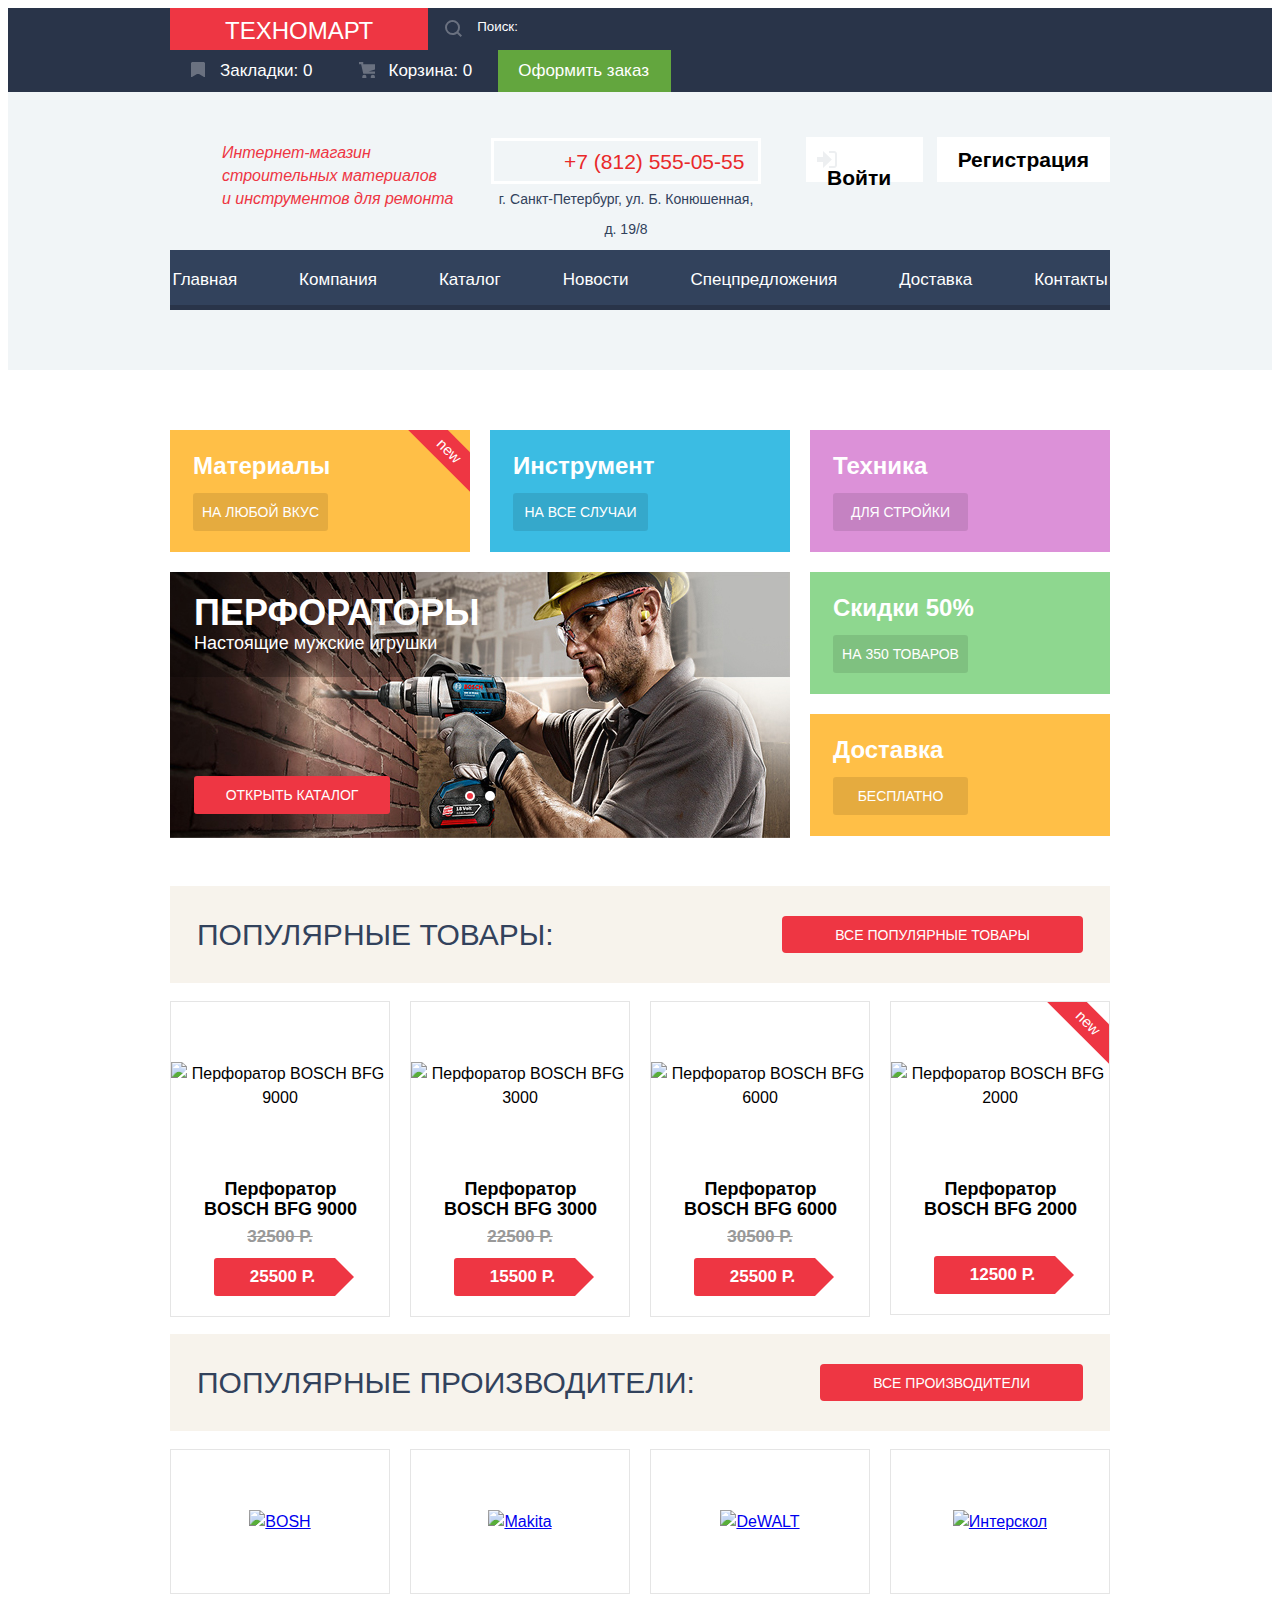
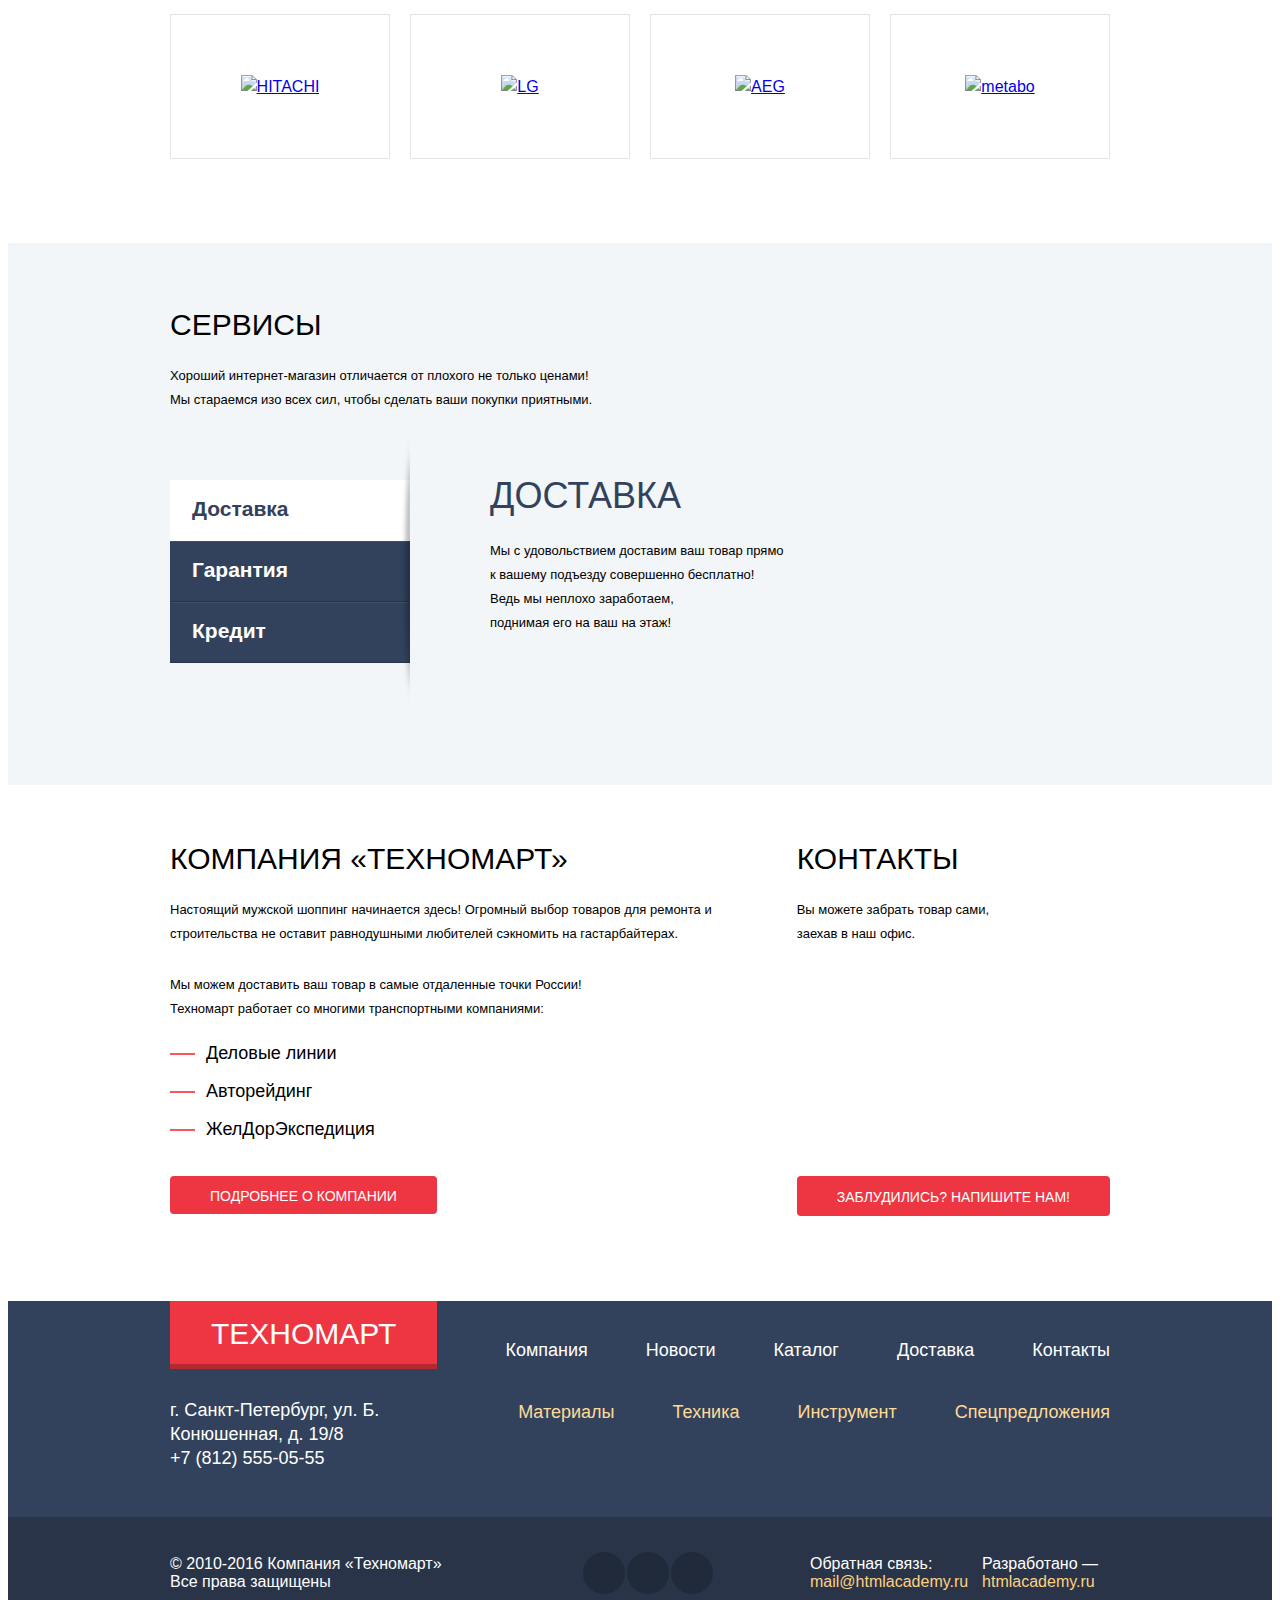
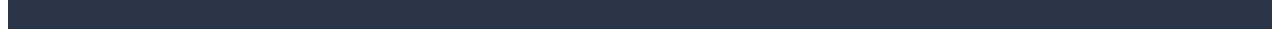
==== commit 6e388e34: "Отформатировал стиль" ====
--- a/index.html
+++ b/index.html
@@ -1,5 +1,6 @@
 <!DOCTYPE html>
 <html lang="ru">
+
 <head>
     <meta charset="UTF-8">
     <link rel="stylesheet" href="css/normalize.css">
@@ -7,31 +8,34 @@
     <script src="https://api-maps.yandex.ru/2.1/?lang=ru_RU" type="text/javascript"></script>
     <title>Техномарт</title>
 </head>
+
 <body>
     <!-- Блок с иконками -->
-        <svg style="display:none">
-            <symbol id="icon-bookmarks" viewBox="0 0 14 16">
-                <path d="M14 15h-1l-5-3H6l-5 3H0V1l1-1h12l1 1v14z"/>
-            </symbol>
-        </svg>
-        <svg style="display:none">
-            <symbol id="icon-basket" viewBox="0 0 15 15">
-                <circle cx="5" cy="14" r="2"/>
-                <circle cx="13" cy="14" r="2"/>
-                <path d="M15 2H4V0H0v2h2l2 9h11V9H9l6-2z"/>
-            </symbol>
-        </svg>
-        <svg style="display:none">
-            <symbol id="icon-search" viewBox="0 0 17 17">
-                    <path d="M17 15.586l-3.542-3.542A7.465 7.465 0 0 0 15 7.5 7.5 7.5 0 1 0 7.5 15c1.71 0 3.282-.579 4.544-1.542L15.586 17 17 15.586zM2 7.5C2 4.467 4.467 2 7.5 2 10.532 2 13 4.467 13 7.5c0 3.032-2.468 5.5-5.5 5.5A5.506 5.506 0 0 1 2 7.5z"/>
-            </symbol>
-        </svg>
-        <svg style="display:none">
-            <symbol id="icon-login" viewBox="0 0 20 17">
-                <path d="M14.875 8.5L6 0v6H0v5h6v6z"/>
-                <path d="M16.986 15.01h-5.027V17h5.027c2.178 0 3.004-1.81 3.029-3.026V3.028C19.99 1.811 19.164 0 16.986 0h-5.027v1.99h5.027c.839 0 .992.681 1.01 1.057v10.904c-.017.376-.171 1.059-1.01 1.059z"/>
-            </symbol>
-        </svg>
+    <svg style="display:none">
+        <symbol id="icon-bookmarks" viewBox="0 0 14 16">
+            <path d="M14 15h-1l-5-3H6l-5 3H0V1l1-1h12l1 1v14z" />
+        </symbol>
+    </svg>
+    <svg style="display:none">
+        <symbol id="icon-basket" viewBox="0 0 15 15">
+            <circle cx="5" cy="14" r="2" />
+            <circle cx="13" cy="14" r="2" />
+            <path d="M15 2H4V0H0v2h2l2 9h11V9H9l6-2z" />
+        </symbol>
+    </svg>
+    <svg style="display:none">
+        <symbol id="icon-search" viewBox="0 0 17 17">
+            <path d="M17 15.586l-3.542-3.542A7.465 7.465 0 0 0 15 7.5 7.5 7.5 0 1 0 7.5 15c1.71 0 3.282-.579 4.544-1.542L15.586 17 17 15.586zM2 7.5C2 4.467 4.467 2 7.5 2 10.532 2 13 4.467 13 7.5c0 3.032-2.468 5.5-5.5 5.5A5.506 5.506 0 0 1 2 7.5z"
+            />
+        </symbol>
+    </svg>
+    <svg style="display:none">
+        <symbol id="icon-login" viewBox="0 0 20 17">
+            <path d="M14.875 8.5L6 0v6H0v5h6v6z" />
+            <path d="M16.986 15.01h-5.027V17h5.027c2.178 0 3.004-1.81 3.029-3.026V3.028C19.99 1.811 19.164 0 16.986 0h-5.027v1.99h5.027c.839 0 .992.681 1.01 1.057v10.904c-.017.376-.171 1.059-1.01 1.059z"
+            />
+        </symbol>
+    </svg>
     <!-- // Блок с иконками -->
 
     <!-- Шапка сайта -->
@@ -65,7 +69,8 @@
                             <svg class="header-menu__icon header-menu__icon_bookmarks" width="20" height="17">
                                 <use xlink:href="#icon-bookmarks"></use>
                             </svg>
-                            Закладки: <span>0</span>
+                            Закладки:
+                            <span>0</span>
                         </a>
                     </li>
                     <li class="header-menu__item">
@@ -73,7 +78,8 @@
                             <svg class="header-menu__icon header-menu__icon_baskter" width="20" height="17">
                                 <use xlink:href="#icon-basket"></use>
                             </svg>
-                            Корзина: <span>0</span>
+                            Корзина:
+                            <span>0</span>
                         </a>
                     </li>
                     <li class="header-menu__item">
@@ -92,21 +98,22 @@
             <div class="container header__container">
                 <!-- Описание сайта -->
                 <p class="header-title">
-                    Интернет-магазин<br/>
-                    строительных материалов<br/>
-                    и инструментов для ремонта
+                    Интернет-магазин
+                    <br/> строительных материалов
+                    <br/> и инструментов для ремонта
                 </p>
                 <!-- //Описание сайта -->
 
                 <!-- Контактная информация -->
-                <div class="contact-info">
+                <section class="contact-info">
+                    <h2 class="visually-hidden">Контакты</h2>
                     <div class="contact-info__phone">
                         <a href="tel:+78125550555" class="contact-info__link">+7 (812) 555-05-55</a>
                     </div>
                     <p class="contact-info__address">
                         г. Санкт-Петербург, ул. Б. Конюшенная, д. 19/8
                     </p>
-                </div>
+                </section>
                 <!-- //Контактная информация -->
 
                 <!-- Пользовательское меню -->
@@ -180,6 +187,7 @@
     <main>
         <!-- Предложения -->
         <section class="offers container">
+            <h2 class="visually-hidden">Акции</h2>
             <div class="offers-cat offers-cat_new">
                 <h2 class="offers-cat__title">
                     Материалы
@@ -287,7 +295,7 @@
                 <li class="product-list__item">
                     <article class="product">
                         <div class="product__btns">
-                            <a href="#" class="product__btn product__btn_buy" onclick="addToBasket(event);">
+                            <a href="#" class="product__btn product__btn_buy" data-modal-target="basket-modal">
                                 Купить
                             </a>
                             <a href="#" class="product__btn">
@@ -313,7 +321,7 @@
                 <li class="product-list__item">
                     <article class="product">
                         <div class="product__btns">
-                            <a href="#" class="product__btn product__btn_buy" onclick="addToBasket(event);">
+                            <a href="#" class="product__btn product__btn_buy" data-modal-target="basket-modal">
                                 Купить
                             </a>
                             <a href="#" class="product__btn">
@@ -339,7 +347,7 @@
                 <li class="product-list__item">
                     <article class="product">
                         <div class="product__btns">
-                            <a href="#" class="product__btn product__btn_buy" onclick="addToBasket(event);">
+                            <a href="#" class="product__btn product__btn_buy" data-modal-target="basket-modal">
                                 Купить
                             </a>
                             <a href="#" class="product__btn">
@@ -365,7 +373,7 @@
                 <li class="product-list__item">
                     <article class="product product_new">
                         <div class="product__btns">
-                            <a href="#" class="product__btn product__btn_buy" onclick="addToBasket(event);">
+                            <a href="#" class="product__btn product__btn_buy" data-modal-target="basket-modal">
                                 Купить
                             </a>
                             <a href="#" class="product__btn">
@@ -451,8 +459,8 @@
                     Сервисы
                 </h2>
                 <p class="services__desc">
-                    Хороший интернет-магазин отличается от плохого не только ценами!<br/>
-                    Мы стараемся изо всех сил, чтобы сделать ваши покупки приятными.
+                    Хороший интернет-магазин отличается от плохого не только ценами!
+                    <br/> Мы стараемся изо всех сил, чтобы сделать ваши покупки приятными.
                 </p>
                 <div class="services-block">
                     <input class="services-toggle" type="radio" id="services-btn-1" name="services-toggle" checked>
@@ -482,10 +490,10 @@
                                     Доставка
                                 </h2>
                                 <p class="services__item-text">
-                                    Мы с удовольствием доставим ваш товар прямо<br/>
-                                    к вашему подъезду совершенно бесплатно!<br/>
-                                    Ведь мы неплохо заработаем,<br/>
-                                    поднимая его на ваш на этаж!
+                                    Мы с удовольствием доставим ваш товар прямо
+                                    <br/> к вашему подъезду совершенно бесплатно!
+                                    <br/> Ведь мы неплохо заработаем,
+                                    <br/> поднимая его на ваш на этаж!
                                 </p>
                             </article>
                         </li>
@@ -495,10 +503,10 @@
                                     Гарантия
                                 </h2>
                                 <p class="services__item-text">
-                                    Если купленный у нас товар поломается или заискрит,<br/>
-                                    а также в случае пожара, спровоцированного его вогаранием, вы<br/>
-                                    всегда можете быть уверены в нашей гарантии. Мы обменяем<br/>
-                                    сгоревший товар на новый.
+                                    Если купленный у нас товар поломается или заискрит,
+                                    <br/> а также в случае пожара, спровоцированного его вогаранием, вы
+                                    <br/> всегда можете быть уверены в нашей гарантии. Мы обменяем
+                                    <br/> сгоревший товар на новый.
                                 </p>
                                 <p class="services-tabs__text">
                                     Дом уж восстановите как нибудь сами.
@@ -511,10 +519,12 @@
                                     Кредит
                                 </h2>
                                 <p class="services__item-text">
-                                    Залезть в долговую яму стало проще!<br/>
-                                    Кредитные консультанты придут вам на помощь.
+                                    Залезть в долговую яму стало проще!
+                                    <br/> Кредитные консультанты придут вам на помощь.
                                 </p>
-                                <a href="" class="services__item-link">Отправить заявку</a>
+                                <a href="" class="services__item-link">
+                                    Отправить заявку
+                                </a>
                             </article>
                         </li>
                     </ul>
@@ -531,28 +541,38 @@
                         Компания «Техномарт»
                     </h2>
                     <p>
-                        Настоящий мужской шоппинг начинается здесь! Огромный выбор товаров для ремонта и<br/>
-                        строительства не оставит равнодушными любителей сэкномить на гастарбайтерах.
+                        Настоящий мужской шоппинг начинается здесь! Огромный выбор товаров для ремонта и
+                        <br/> строительства не оставит равнодушными любителей сэкномить на гастарбайтерах.
                     </p>
                     <p>
-                        Мы можем доставить ваш товар в самые отдаленные точки России!<br/>
-                        Техномарт работает со многими транспортными компаниями:
+                        Мы можем доставить ваш товар в самые отдаленные точки России!
+                        <br/> Техномарт работает со многими транспортными компаниями:
                     </p>
                     <ul>
-                        <li>Деловые линии</li>
-                        <li>Авторейдинг</li>
-                        <li>ЖелДорЭкспедиция</li>
+                        <li>
+                            Деловые линии
+                        </li>
+                        <li>
+                            Авторейдинг
+                        </li>
+                        <li>
+                            ЖелДорЭкспедиция
+                        </li>
                     </ul>
-                    <a href="#" class="about__btn">Подробнее о компании</a>
+                    <a href="#" class="about__btn">
+                        Подробнее о компании
+                    </a>
                 </div>
                 <div class="about-contacts">
                     <h2>Контакты</h2>
                     <p>
-                        Вы можете забрать товар сами,<br/>
-                        заехав в наш офис.
+                        Вы можете забрать товар сами,
+                        <br/> заехав в наш офис.
                     </p>
                     <div class="about-contacts__map" data-modal-target="map"></div>
-                    <a href="#" class="about__btn about-contacts__btn" data-modal-target="feed-modal">Заблудились? Напишите нам!</a>
+                    <a href="#" class="about__btn about-contacts__btn" data-modal-target="feed-modal">
+                        Заблудились? Напишите нам!
+                    </a>
                 </div>
             </div>
         </section>
@@ -569,8 +589,8 @@
                     Техномарт
                 </a>
                 <p class="footer__address">
-                    г. Санкт-Петербург, ул. Б. Конюшенная, д. 19/8<br/>
-                    +7 (812) 555-05-55
+                    г. Санкт-Петербург, ул. Б. Конюшенная, д. 19/8
+                    <br/> +7 (812) 555-05-55
                 </p>
             </div>
             <div class="footer__inner">
@@ -632,22 +652,31 @@
         <div class="footer-info">
             <div class="container footer-info__container">
                 <p class="footer-copyright">
-                    © 2010-2016 Компания «Техномарт»<br/>
-                    Все права защищены
+                    © 2010-2016 Компания «Техномарт»
+                    <br/> Все права защищены
                 </p>
                 <ul class="footer-social">
+                    <h2 class="visually-hidden">
+                        Мы в социальных сетях
+                    </h2>
                     <li class="footer-social__item">
-                        <a href="#" class="footer-social__link footer-social__vk"></a>
+                        <a href="#" class="footer-social__link footer-social__vk">
+                            Вконтакте
+                        </a>
                     </li>
                     <li class="footer-social__item">
-                        <a href="#" class="footer-social__link footer-social__fb"></a>
+                        <a href="#" class="footer-social__link footer-social__fb">
+                            Фейсбук
+                        </a>
                     </li>
                     <li class="footer-social__item">
-                        <a href="#" class="footer-social__link footer-social__insta"></a>
+                        <a href="#" class="footer-social__link footer-social__insta">
+                            Инстаграм
+                        </a>
                     </li>
                 </ul>
                 <div class="footer-feed">
-                    <div class="footer__inner">
+                    <div class="footer-feed__inner">
                         <p class="footer-feed__title">
                             Обратная связь:
                         </p>
@@ -655,11 +684,11 @@
                             mail@htmlacademy.ru
                         </a>
                     </div>
-                    <div class="footer__inner">
-                        <p class="footer-feed__title"> 
+                    <div class="footer-feed__inner">
+                        <p class="footer-feed__title">
                             Разработано —
                         </p>
-                        <a href="https://htmlacademy.ru" class="footer-feed__link">
+                        <a href="https://htmlacademy.ru/intensive/htmlcss" class="footer-feed__link">
                             htmlacademy.ru
                         </a>
                     </div>
@@ -670,72 +699,73 @@
     </footer>
     <!-- //Подвал сайта -->
 
-    <!-- Модальные окна -->    
-        <!-- Обратная связь -->
-        <div class="modal" data-modal="feed-modal">
-            <button class="modal__close" type="button" data-modal-close></button>
-            <form class="feedback-form" action="#" method="post">
-                <div class="modal-container">
-                    <div class="feedback-form__inner">
-                        <label class="feedback-form__label">
-                            <span class="feedback-form__title">
-                                Ваше имя:
-                            </span>
-                            <input class="feedback-form__field" type="text" name="login" placeholder="Представьтесь, пожалуйста">
-                        </label>
-                        <label class="feedback-form__label">
-                            <span class="feedback-form__title">
-                                Ваш e-mail:
-                            </span>
-                            <input class="feedback-form__field" type="text" name="email" placeholder="Для отправки ответа">
-                        </label>
-                    </div>
-                    <label class="feedback-form__title" for="textletter">
-                        Текст письма:
+    <!-- Модальные окна -->
+    <!-- Обратная связь -->
+    <div class="modal" data-modal="feed-modal">
+        <button class="modal__close" type="button" data-modal-close></button>
+        <form class="feedback-form" action="#" method="post">
+            <div class="modal__container">
+                <div class="feedback-form__inner">
+                    <label class="feedback-form__label">
+                        <span class="feedback-form__title">
+                            Ваше имя:
+                        </span>
+                        <input class="feedback-form__field" type="text" name="login" placeholder="Представьтесь, пожалуйста">
                     </label>
-                    <textarea class="feedback-form__textarea" id="textletter" name="textletter" cols="60" rows="6" placeholder="В свободной форме"></textarea>
+                    <label class="feedback-form__label">
+                        <span class="feedback-form__title">
+                            Ваш e-mail:
+                        </span>
+                        <input class="feedback-form__field" type="text" name="email" placeholder="Для отправки ответа">
+                    </label>
                 </div>
-                <div class="modal-footer">
-                    <div class="modal-container">
-                        <button class="modal-footer__btn feedback-form__btn" type="submit">
-                            Отправить
-                        </button>
-                    </div>
+                <label class="feedback-form__title" for="textletter">
+                    Текст письма:
+                </label>
+                <textarea class="feedback-form__textarea" id="textletter" name="textletter" cols="60" rows="6" placeholder="В свободной форме"></textarea>
+            </div>
+            <div class="modal-footer">
+                <div class="modal__container">
+                    <button class="modal-footer__btn feedback-form__btn" type="submit">
+                        Отправить
+                    </button>
                 </div>
-            </form>
+            </div>
+        </form>
+    </div>
+    <!-- //Обратная связь -->
+
+    <!-- Уведомление -->
+    <div class="modal modal-alert" data-modal="basket-modal">
+        <button class="modal__close" type="button" data-modal-close></button>
+        <div class="modal__container modal-alert__container">
+            <span class="modal-alert__icon"></span>
+            <span class="modal-alert__text">
+                Товар добавлен в корзину!
+            </span>
         </div>
-        <!-- //Обратная связь -->
-
-        <!-- Уведомление -->
-        <div class="modal modal-alert" data-modal="basket-modal">
-            <button class="modal__close" type="button" data-modal-close></button>
-            <div class="modal-container modal-alert__container">
-                <span class="modal-alert__icon"></span>
-                <span class="modal-alert__text">
-                    Товар добавлен в корзину!
-                </span>
-            </div>
-            <div class="modal-footer">
-                <div class="modal-container modal-alert__footer-container">
-                    <a href="#" class="modal-footer__btn modal-footer__btn_a" data-modal-close>
-                        Оформить заказ
-                    </a>
-                    <a href="#" class="modal-footer__btn modal-footer__btn_white" data-modal-close>
-                        Продолжить покупки
-                    </a>
-                </div>
+        <div class="modal-footer">
+            <div class="modal__container modal-alert__footer-container">
+                <a href="#" class="modal-footer__btn modal-footer__btn_a" data-modal-close>
+                    Оформить заказ
+                </a>
+                <a href="#" class="modal-footer__btn modal-footer__btn_white" data-modal-close>
+                    Продолжить покупки
+                </a>
             </div>
         </div>
-        <!-- //Уведомление -->
-        
-        <!-- Карта -->
-        <div class="modal modal-unstyled modal-large" data-modal="map">
-            <button class="modal__close" type="button" data-modal-close></button>
-            <div id="ya-map" class="ya-map"></div>
-        </div>
-        <!-- //Карта -->
+    </div>
+    <!-- //Уведомление -->
+
+    <!-- Карта -->
+    <div class="modal modal-unstyled modal-large" data-modal="map">
+        <button class="modal__close" type="button" data-modal-close></button>
+        <div id="ya-map" class="ya-map"></div>
+    </div>
+    <!-- //Карта -->
     <!-- Модальные окна -->
 
     <script src="js/app.js"></script>
 </body>
+
 </html>--- a/css/style.css
+++ b/css/style.css
@@ -33,11 +33,18 @@
     src:url(../fonts/cuprum/cuprumbolditalic.woff2) format("woff2"),url(../fonts/cuprum/cuprumbolditalic.woff) format("woff")
 }
 
-body,html {
+body,
+html {
     height: 100%;
     background: #fff;
-    font: 400 16px/24px "Cuprum","Arial",sans-serif;
     color: #000
+}
+
+body {
+    font-weight: 400;
+    font-size: 16px;
+    font-family: "Cuprum","Arial",sans-serif;
+    line-height: 24px
 }
 
 input[type=search]::-webkit-search-cancel-button,
@@ -60,6 +67,17 @@
     font-family: "PT Sans","Arial",sans-serif
 }
 
+.visually-hidden {
+    position: absolute;
+    width: 1px;
+    height: 1;
+    margin: -1px;
+    border: 0;
+    padding: 0;
+    clip: rect(0 0 0 0);
+    overflow: hidden
+}
+
 .services__desc, 
 .services__header, 
 .about h2, 
@@ -67,7 +85,6 @@
     font-weight: 400;
     font-style: normal;
     line-height: 24px;
-    margin-top: 27px
 }
 
 .services__header, .about h2 {
@@ -82,7 +99,8 @@
     font-family: "PT Sans","Arial",sans-serif
 }
 .services__desc {
-    margin-bottom: 80px;
+    margin-top: 27px;
+    margin-bottom: 68px;
 }
 img {
     max-width: 100%;
@@ -168,7 +186,7 @@
     transform: rotate(45deg)
 }
 
-.modal-container {
+.modal__container {
     width: 460px;
     margin: 0 auto
 }
@@ -291,24 +309,12 @@
     justify-content: center;
 }
 .modal-alert__icon {
-    display: flex;
-    justify-content: center;
-    align-items: center;
     position: relative;
     width: 66px;
     height: 66px;
-    background: #ee3643;
     border-radius: 50px;
-    margin-right: 30px
-}
-
-.modal-alert__icon::before {
-    content: "";
-    position: absolute;
-    width: 46px;
-    height: 42px;
-    background: url(../img/icons/icon-cart.svg) no-repeat center;
-    background-size: 60%
+    margin-right: 30px;
+    background: #63a63e url(../img/icons/form-1.svg) no-repeat center
 }
 
 .header,.modal-alert__text {
@@ -348,7 +354,9 @@
     background-color: #ee3643;
     box-shadow: 0 5px 0 0 #b52933
 }
-
+.header__logo:hover {
+    background-color: #ba2732;
+}
 .header-search {
     position: relative;
     flex-grow: 1
@@ -356,7 +364,7 @@
 
 .header-search__field {
     width: 100%;
-    padding: 11px 15px 11px 49px;
+    padding: 11px 15px 12px 49px;
     background-color: #293449;
     border: 0;
     cursor: pointer;
@@ -375,13 +383,17 @@
     color: #fff
 }
 
-.header-search__field.header-search__field:hover,.header-search__field:focus {
+.header-search__field.header-search__field:hover {
+    background: #212a3a
+}
+.header-search__field:focus, .header-search__field:focus:hover {
     outline: 0;
-    background: #212a3a
+    background: #FFF;
+    color: #000
 }
 
 .header-search__field:focus+.header-search__label .header-search__icon {
-    fill: #fff
+    fill: #ee3643
 }
 
 .header-search__label {
@@ -403,15 +415,16 @@
 .header-menu__link {
     display: block;
     position: relative;
-    padding: 12px 31px 12px 45px;
+    padding: 12px 26px 12px 50px;
     text-decoration: none;
     background-color: #293449;
-    color: #fff
+    color: #fff;
+    transition: all 0.3s ease
 }
 .header-menu__icon {
     position: absolute;
     top: 12px;
-    left: 13px;
+    left: 20px;
     width: 16px;
     height: 16px;
     fill: #6a7180;
@@ -424,8 +437,16 @@
 .header-menu__link:hover .header-menu__icon {
     fill: #FFF;
 }
-.header-menu__link_active, .header-menu__link_active:hover {
+.header-menu__link:active {
+    background-color: #161d29;
+    color: #8b8e94
+}
+.header-menu__link:active .header-menu__icon {
+    fill: #8b8e94
+}
+.header-menu__link_active, .header-menu__link_active:hover, .header-menu__link_active:active {
     background-color: #ee3643;
+    color: #FFF
 }
 .header-menu__link_active .header-menu__icon, .header-menu__link_active:hover .header-menu__icon {
     fill: #FFF;
@@ -443,6 +464,11 @@
 
 .header-menu__link_order:hover {
     background: #5fbb2d
+}
+
+.header-menu__link_order:active {
+    background-color: #518534;
+    color: #aac39b
 }
 
 .header__down {
@@ -494,7 +520,7 @@
     max-width: 270px;
     margin: 0 auto;
     font-size: 14px;
-    line-height: 24px;
+    line-height: 30px;
     color: #32425c;
     text-align: center
 }
@@ -526,7 +552,8 @@
     line-height: 18px;
     font-weight: 700;
     text-decoration: none;
-    color: #000
+    color: #000;
+    transition: all 0.3s ease
 }
 
 .user-menu__login-icon {
@@ -536,18 +563,28 @@
     fill: #edeff1;
     transition: fill 0.3s ease
 }
+.user-menu__link:hover {
+    color: #ee3643
+}
 .user-menu__link:hover .user-menu__login-icon {
-    fill: #9d9d9d;
-}
+    fill: #32425c;
+}
+.user-menu__link:active {
+    color: #c5c5c5
+}
+.user-menu__link:active .user-menu__login-icon {
+    fill: #c5c5c5;
+}
+
 .user-menu__user {
-    padding: 12px 10px 14px 46px;
+    padding: 14px 13px 15px 49px;
     margin: 0
 }
 
 .user-menu__user-icon {
     position: absolute;
-    left: 15px;
-    top: 11px;
+    left: 17px;
+    top: 12px;
     width: 20px;
     height: 20px;
     transition: fill 0.3s ease
@@ -558,22 +595,31 @@
     justify-content: center;
     align-items: center;
     width: 43px;
-    height: 43px
+    height: 46px
 }
 
 .user-menu__user-icon, .user-menu__logout-icon {
     fill: #c5c5c5
 }
-.user-menu__user:hover .user-menu__user-icon {
-    fill: #9d9d9d;
-}
+.user-menu__user:hover {
+    color: #32425c
+}
+.user-menu__user:hover .user-menu__user-icon, 
 .user-menu__logout-link:hover .user-menu__logout-icon {
-    fill: #ee3643
+    fill: #32425c;
+}
+.user-menu__user:active {
+    color: #c5c5c5
+}
+.user-menu__user:active .user-menu__login-icon, 
+.user-menu__logout-link:active .user-menu__logout-icon {
+    fill: #c5c5c5;
 }
 
 .user-links {
     flex-grow: 1;
-    margin-top: 10px
+    margin-top: 8px;
+    margin-left: 13px;
 }
 .user-links__item {
     display: inline-block;
@@ -586,6 +632,14 @@
     font-style: normal;
     font-family: "Cuprum","Arial",sans-serif;
     color: #32425c
+}
+
+.user-links__link:hover {
+    color: #ee3643
+}
+
+.user-links__link:active {
+    color: #bec5ce
 }
 
 .user-links__item:nth-child(2)::before {
@@ -621,6 +675,10 @@
 .main-menu__link:hover {
     background: #293449
 }
+.main-menu__link:active {
+    background-color: #1d2739;
+    color: #8e939c
+}
 
 .breadcrumbs {
     display: flex;
@@ -703,7 +761,7 @@
     font-weight: 700;
     font-style: normal;
     font-size: 17px;
-    line-height: 30px;
+    line-height: 21px;
     font-family: "PT Sans","Arial",sans-serif;
     text-transform: uppercase
 }
@@ -711,7 +769,7 @@
 .filter-range {
     position: relative;
     height: 80px;
-    margin: 14px 0 10px;
+    margin: 18px 0 10px;
     padding: 0 30px;
     overflow: hidden;
     background: #f7f3ec;
@@ -752,7 +810,8 @@
 }
 .filter-price {
     display: flex;
-    align-items: center
+    align-items: center;
+    margin-bottom: 26px
 }
 .filter-price__val {
     width: 85px;
@@ -775,17 +834,14 @@
 }
 
 .filter__hr {
-    margin-bottom: 16px;
+    margin-top: 0;
+    margin-bottom: 20px;
     border: 1px solid #e5e5e5;
     border-bottom-width: 0
 }
 
-.filter-price {
-    margin-bottom: 26px
-}
-
 .filter-list {
-    margin-top: 10px;
+    margin-top: 13px;
 }
 
 .filter-list__item {
@@ -836,7 +892,7 @@
 
 .filter__btn {
     padding: 11px 38px 8px;
-    margin-top: 70px;
+    margin-top: 60px;
     font-weight: 400;
     font-style: normal;
     font-size: 13px;
@@ -873,7 +929,7 @@
     font-weight: 400;
     font-style: normal;
     font-size: 13px;
-    line-height: 18px;
+    line-height: 15px;
     font-family: "PT Sans","Arial",sans-serif;
     text-transform: uppercase
 }
@@ -894,11 +950,15 @@
     vertical-align: text-top;
     text-decoration: none;
     color: #acaaa5;
-    border-bottom: 1px dashed #ee3643
+    border-bottom: 1px dotted #ee3643
 }
 
 .sorting-list__link:hover {
     color: #000
+}
+
+.sorting-list__link:active {
+    border: none
 }
 
 .sorting-list__link_active {
@@ -926,12 +986,16 @@
     border-color: transparent transparent #c5c5c5 transparent
 }
 
+.sorting-list__link_asc:hover::before, .sorting-list__link_desc:hover::before {
+    border-color: transparent transparent #231f20 transparent
+}
+
 .sorting-list__link_desc {
     margin-left: 10px
 }
 
 .sorting-list__link_asc {
-    margin-left: 24px
+    margin-left: 30px
 }
 
 .sorting-list__link_desc::before {
@@ -964,31 +1028,31 @@
     background-repeat: no-repeat
 }
 
-.offers-cat:first-child,.offers-cat:nth-child(5) {
+.offers-cat:first-child,.offers-cat:nth-child(6) {
     background-position: right 44px center
 }
 
-.offers-cat:first-child {
+.offers-cat:nth-child(2) {
     margin-left: 0;
     background-image: url(../img/bg/materials-icon.png)
 }
 
-.offers-cat:nth-child(2) {
+.offers-cat:nth-child(3) {
     background-color: #3bbce3;
     background-image: url(../img/bg/tool-icon.png)
 }
 
-.offers-cat:nth-child(3) {
+.offers-cat:nth-child(4) {
     background-color: #dc91d8;
     background-image: url(../img/bg/technics-icon.png)
 }
 
-.offers-cat:nth-child(5) {
+.offers-cat:nth-child(6) {
     background-color: #8ed78f;
     background-image: url(../img/bg/discounts-icon.png)
 }
 
-.offers-cat:nth-child(6) {
+.offers-cat:nth-child(7) {
     background-image: url(../img/bg/delivery-icon.png)
 }
 
@@ -1042,6 +1106,10 @@
     background: rgba(0,0,0,.2)
 }
 
+.offers-cat__btn:active {
+    background: rgba(0,0,0,.3)
+}
+
 .slider {
     position: relative;
     float: left;
@@ -1105,6 +1173,10 @@
     background: #ca2c37
 }
 
+.slider__item-link:active {
+    background: #ba2732
+}
+
 .slider__controls {
     position: absolute;
     z-index: 60;
@@ -1182,12 +1254,18 @@
     justify-content: space-between;
     align-items: center;
     background-color: #f7f3ec;
-    padding: 28px 27px;
-    margin-bottom: 20px;
+    padding: 30px 27px;
+    margin-bottom: 18px;
     font-family: "Cuprum","Arial",sans-serif;
     text-transform: uppercase
 }
-
+.popular__title {
+    font-weight: 400;
+    font-style: normal;
+    font-size: 30px;
+    line-height: 30px;
+    color: #32425c;
+}
 .popular__text {
     font-weight: 400;
     font-style: normal;
@@ -1228,11 +1306,11 @@
 }
 
 .product:hover {
-    box-shadow: 0 0 10px #aeb2ba
+    box-shadow: 0 10px 25px rgba(0, 0, 0, 0.2)
 }
 
 .content {
-    margin-bottom: 37px
+    margin-bottom: 44px
 }
 
 .products {
@@ -1242,7 +1320,7 @@
 
 .products__item {
     margin-right: 20px;
-    margin-bottom: 20px
+    margin-bottom: 22px
 }
 
 .products__item:nth-child(3n) {
@@ -1282,6 +1360,10 @@
     border: 1px solid #bdc6ca
 }
 
+.pagination__link:active:not(.pagination__active) {
+    border: 1px solid #ee3643
+}
+
 .pagination__active {
     color: #fef5f6;
     background: #ee3643;
@@ -1289,7 +1371,7 @@
 }
 
 .about-product {
-    padding: 68px 0 69px;
+    padding: 68px 0 55px;
     font-weight: 400;
     font-style: normal;
     line-height: 24px;
@@ -1359,14 +1441,11 @@
 }
 
 .product__btn:active {
-    color: #fff;
-    background: #63a63e;
-    border-color: #63a63e
-}
-
-.product__btn:active {
-    transform: translateY(2px)
-}
+    color: #c1c6ce;
+    background: transparent;
+    border-color: #c1c6ce
+}
+
 .product__btn_buy {
     position: relative;
     box-shadow: inset 0 -3px 0 #367315;
@@ -1393,7 +1472,10 @@
 
 .product__btn_buy:hover {
     background: #5fbb2d;
-    box-shadow: 0 3px 15px rgba(0,1,1,.25)
+}
+
+.product__btn_buy:active {
+    background: #518534;
 }
 
 .product__inner {
@@ -1479,6 +1561,11 @@
     box-shadow: 0 10px 25px rgba(41,52,73,.5)
 }
 
+.company-list__item:active {
+    opacity: .5;
+    box-shadow: 0 5px 15px rgba(41,52,73,.3)
+}
+
 .company-list__item:nth-child(4n) {
     margin-right: 0
 }
@@ -1498,8 +1585,8 @@
 }
 
 .services {
-    margin-top: 62px;
-    margin-bottom: 77px;
+    margin-top: 64px;
+    margin-bottom: 62px;
     background-color: #f2f6f8;
     padding: 70px 0
 }
@@ -1532,6 +1619,10 @@
     cursor: pointer
 }
 
+.services__tab:hover {
+    background-color: #293449
+}
+
 #services-btn-1:checked~.services__tab-list .services__tab[for=services-btn-1],
 #services-btn-2:checked~.services__tab-list .services__tab[for=services-btn-2],
 #services-btn-3:checked~.services__tab-list .services__tab[for=services-btn-3] {
@@ -1628,7 +1719,7 @@
 }
 
 .about {
-    padding-bottom: 84px
+    padding-bottom: 85px
 }
 .about__container {
     display: flex;
@@ -1639,10 +1730,10 @@
 }
 
 .about ul {
-    margin: 11px 0 31px 36px;
+    margin: 11px 0 36px 36px;
     font-family: "Cuprum","Arial",sans-serif;
     font-size: 18px;
-    line-height: 40px
+    line-height: 38px
 }
 
 .about li {
@@ -1710,11 +1801,16 @@
     color: #fff;
     background-color: #ee3643;
     border-bottom: 5px solid #b52933;
-    margin-bottom: 28px
-}
-
+    margin-bottom: 11px
+}
+.footer__address {
+    font-size: 18px;
+    line-height: 24px;
+    font-weight: 400;
+    font-style: normal;
+}
 .footer-menu {
-    margin-top: 35px;
+    margin-top: 37px;
     display: flex;
     justify-content: flex-end;
 }
@@ -1733,14 +1829,19 @@
     text-decoration: underline
 }
 
+.footer-menu__link:active {
+    opacity: .5;
+    text-decoration: none
+}
+
 .footer-menu__link_yellow {
     color: #ffda96
 }
 
 .footer-info {
-    margin-top: 50px;
+    margin-top: 29px;
     background: #293449;
-    padding: 35px 0
+    padding: 22px 0
 }
 .footer-info__container {
     display: flex;
@@ -1773,7 +1874,9 @@
     line-height: 42px;
     text-decoration: none;
     background: #212a3a;
-    border-radius: 50px
+    border-radius: 50px;
+    font-size: 0;
+    line-height: 0
 }
 
 .footer-social__link:hover {
@@ -1815,8 +1918,11 @@
     font-style: normal;
     font-family: "Cuprum","Arial",sans-serif
 }
-
+.footer-feed__inner {
+    padding-right: 12px;
+}
 .footer-feed__title {
+    margin: 0;
     font-size: 16px;
     color: #fff
 }
@@ -1831,6 +1937,11 @@
     text-decoration: underline
 }
 
+.footer-feed__link:active {
+    color: #ee3643;
+    text-decoration: none
+}
+
 .ya-map {
     width: 100%;
     height: 450px
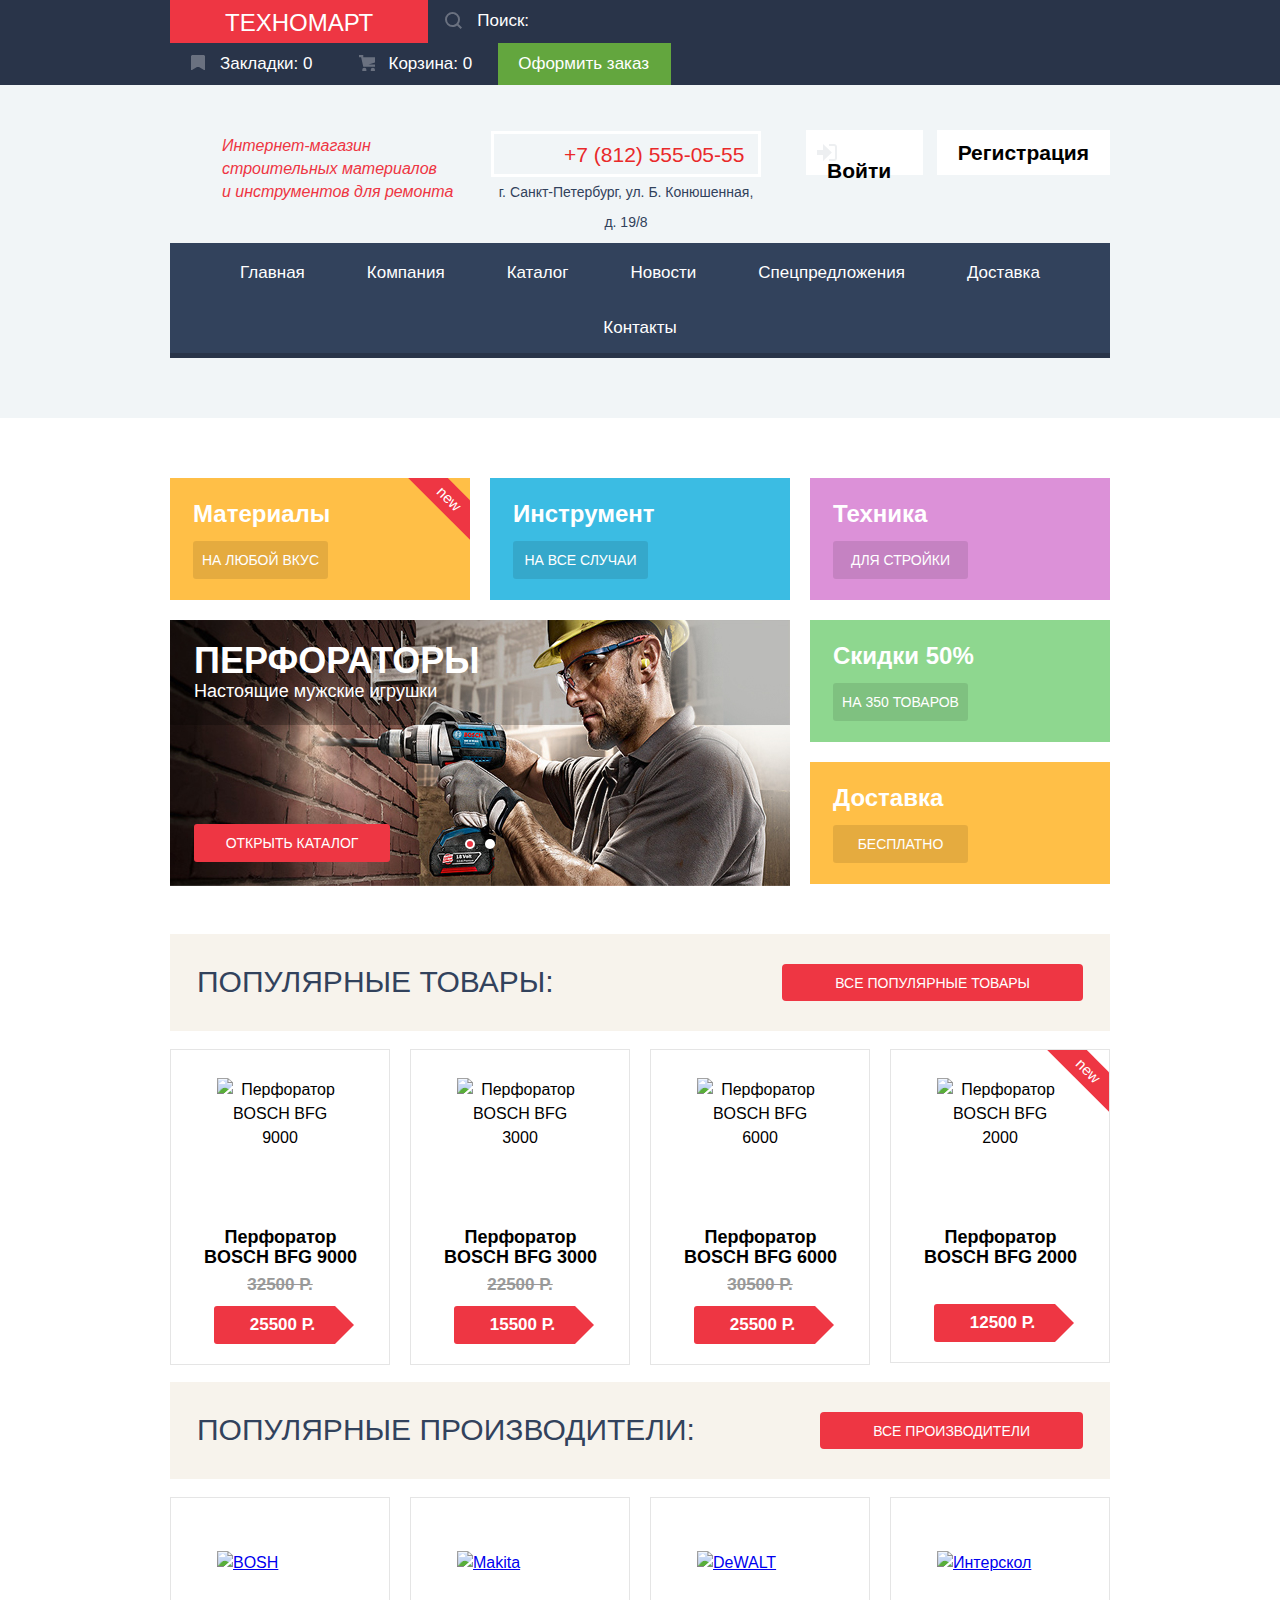
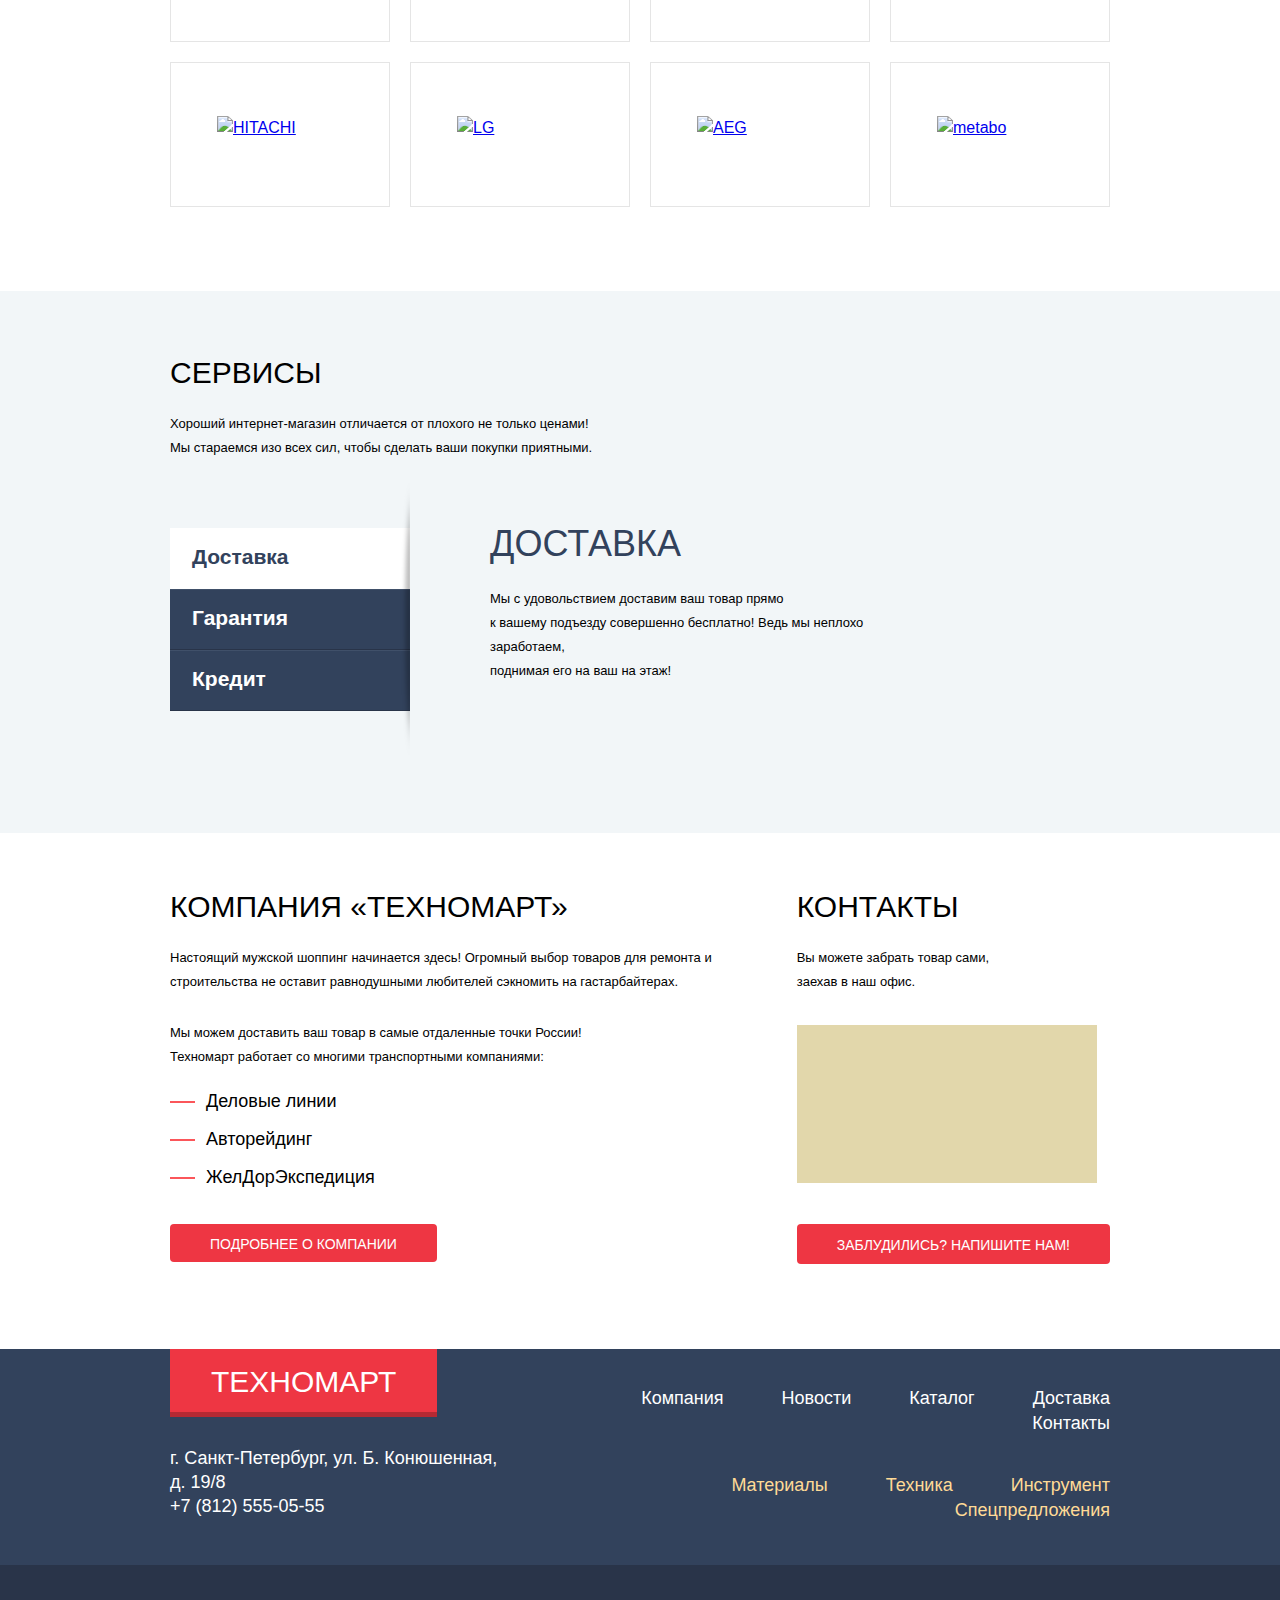
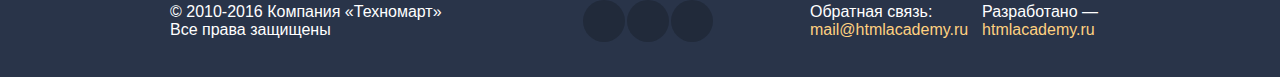
==== commit c940e063: "Правки" ====
--- a/index.html
+++ b/index.html
@@ -51,8 +51,8 @@
 
                 <!-- Поиск по сайту -->
                 <div class="header-search">
-                    <form action="#" method="get">
-                        <input type="search" name="search" id="header-search" class="header-search__field" placeholder="Поиск:">
+                    <form action="#" action="https://echo.htmlacademy.ru/" method="get">
+                        <input type="search" name="search" id="search" class="header-search__field" placeholder="Поиск:">
                         <label for="search" class="header-search__label">
                             <svg class="header-search__icon" width="17" height="17">
                                 <use xlink:href="#icon-search"></use>
@@ -121,7 +121,7 @@
                     <ul class="user-menu">
                         <li class="user-menu__item">
                             <a href="#login" class="user-menu__link">
-                                <svg class="user-menu__login-icon icon" width="20" height="17">
+                                <svg class="user-menu__login-icon" width="20" height="17">
                                     <use xlink:href="#icon-login"></use>
                                 </svg>
                                 Войти
@@ -188,48 +188,48 @@
         <!-- Предложения -->
         <section class="offers container">
             <h2 class="visually-hidden">Акции</h2>
-            <div class="offers-cat offers-cat_new">
+            <article class="offers-cat offers-cat_new">
                 <h2 class="offers-cat__title">
                     Материалы
                 </h2>
                 <a class="offers-cat__btn" href="#">
                     На любой вкус
                 </a>
-            </div>
-            <div class="offers-cat">
+            </article>
+            <article class="offers-cat">
                 <h2 class="offers-cat__title">
                     Инструмент
                 </h2>
                 <a class="offers-cat__btn" href="#">
                     На все случаи
                 </a>
-            </div>
-            <div class="offers-cat">
+            </article>
+            <article class="offers-cat">
                 <h2 class="offers-cat__title">
                     Техника
                 </h2>
                 <a class="offers-cat__btn" href="#">
                     Для стройки
                 </a>
-            </div>
+            </article>
 
             <section class="slider">
                 <input type="radio" id="slider-btn-1" name="toggle" checked>
                 <input type="radio" id="slider-btn-2" name="toggle">
                 <ul class="slider__controls">
                     <li class="slider__controls-item">
-                        <label class="slider__btn" for="slider-btn-1"></label>
+                        <label class="slider__btn" for="slider-btn-1" aria-checked="true" tabindex="0"></label>
                     </li>
                     <li class="slider__controls-item">
-                        <label class="slider__btn" for="slider-btn-2"></label>
+                        <label class="slider__btn" for="slider-btn-2" aria-checked="true" tabindex="0"></label>
                     </li>
                 </ul>
                 <ul class="slider__arrows">
                     <li class="slider__arrows-item">
-                        <label class="slider__arrow slider__arrow-left" for="slider-btn-1"></label>
+                        <label class="slider__arrow slider__arrow-left" for="slider-btn-1" tabindex="0"></label>
                     </li>
                     <li class="slider__arrows-item">
-                        <label class="slider__arrow slider__arrow-right" for="slider-btn-2"></label>
+                        <label class="slider__arrow slider__arrow-right" for="slider-btn-2" tabindex="0"></label>
                     </li>
                 </ul>
                 <ul class="slider__list">
@@ -262,22 +262,22 @@
                 </ul>
             </section>
 
-            <div class="offers-cat">
+            <article class="offers-cat">
                 <h2 class="offers-cat__title">
                     Скидки 50%
                 </h2>
                 <a class="offers-cat__btn" href="#">
                     На 350 товаров
                 </a>
-            </div>
-            <div class="offers-cat">
+            </article>
+            <article class="offers-cat">
                 <h2 class="offers-cat__title">
                     Доставка
                 </h2>
                 <a class="offers-cat__btn" href="#">
                     Бесплатно
                 </a>
-            </div>
+            </article>
         </section>
         <!-- //Предложения -->
 
@@ -303,7 +303,7 @@
                             </a>
                         </div>
                         <div class="product__inner">
-                            <img src="img/product/bosch9000.jpg" alt="Перфоратор BOSCH BFG 9000" class="product__img">
+                            <img src="img/product/bosch9000.jpg" alt="Перфоратор BOSCH BFG 9000" class="product__img" width="127" height="112">
                         </div>
                         <h2 class="product__title">
                             <a href="#" class="product__link">
@@ -329,7 +329,7 @@
                             </a>
                         </div>
                         <div class="product__inner">
-                            <img src="img/product/bosch3000.jpg" alt="Перфоратор BOSCH BFG 3000" class="product__img">
+                            <img src="img/product/bosch3000.jpg" alt="Перфоратор BOSCH BFG 3000" class="product__img" width="127" height="112">
                         </div>
                         <h2 class="product__title">
                             <a href="#" class="product__link">
@@ -355,7 +355,7 @@
                             </a>
                         </div>
                         <div class="product__inner">
-                            <img src="img/product/bosch6000.jpg" alt="Перфоратор BOSCH BFG 6000" class="product__img">
+                            <img src="img/product/bosch6000.jpg" alt="Перфоратор BOSCH BFG 6000" class="product__img" width="127" height="112">
                         </div>
                         <h2 class="product__title">
                             <a href="#" class="product__link">
@@ -381,7 +381,7 @@
                             </a>
                         </div>
                         <div class="product__inner">
-                            <img src="img/product/bosch2000.jpg" alt="Перфоратор BOSCH BFG 2000" class="product__img">
+                            <img src="img/product/bosch2000.jpg" alt="Перфоратор BOSCH BFG 2000" class="product__img" width="127" height="112">
                         </div>
                         <h2 class="product__title">
                             <a href="#" class="product__link">
@@ -410,42 +410,42 @@
             <ul class="company-list">
                 <li class="company-list__item">
                     <a href="#bosch" class="company-list__link">
-                        <img src="img/bg/bosch.jpg" alt="BOSH" class="company-list__img">
+                        <img src="img/bg/bosch.jpg" alt="BOSH" class="company-list__img" width="126" height="37">
                     </a>
                 </li>
                 <li class="company-list__item">
                     <a href="#makita" class="company-list__link">
-                        <img src="img/bg/makita.jpg" alt="Makita" class="company-list__img">
+                        <img src="img/bg/makita.jpg" alt="Makita" class="company-list__img" width="126" height="37">
                     </a>
                 </li>
                 <li class="company-list__item">
                     <a href="#dewalt" class="company-list__link">
-                        <img src="img/bg/dewalt.jpg" alt="DeWALT" class="company-list__img">
+                        <img src="img/bg/dewalt.jpg" alt="DeWALT" class="company-list__img" width="126" height="37">
                     </a>
                 </li>
                 <li class="company-list__item">
                     <a href="#interskol" class="company-list__link">
-                        <img src="img/bg/interskol.jpg" alt="Интерскол" class="company-list__img">
+                        <img src="img/bg/interskol.jpg" alt="Интерскол" class="company-list__img" width="126" height="37">
                     </a>
                 </li>
                 <li class="company-list__item">
                     <a href="#hitachi" class="company-list__link">
-                        <img src="img/bg/hitachi.jpg" alt="HITACHI" class="company-list__img">
+                        <img src="img/bg/hitachi.jpg" alt="HITACHI" class="company-list__img" width="126" height="37">
                     </a>
                 </li>
                 <li class="company-list__item">
                     <a href="#lg" class="company-list__link">
-                        <img src="img/bg/lg.jpg" alt="LG" class="company-list__img">
+                        <img src="img/bg/lg.jpg" alt="LG" class="company-list__img" width="126" height="37">
                     </a>
                 </li>
                 <li class="company-list__item">
                     <a href="#aeg" class="company-list__link">
-                        <img src="img/bg/aeg.jpg" alt="AEG" class="company-list__img">
+                        <img src="img/bg/aeg.jpg" alt="AEG" class="company-list__img" width="126" height="37">
                     </a>
                 </li>
                 <li class="company-list__item">
                     <a href="#metabo" class="company-list__link">
-                        <img src="img/bg/metabo.jpg" alt="metabo" class="company-list__img">
+                        <img src="img/bg/metabo.jpg" alt="metabo" class="company-list__img" width="126" height="37">
                     </a>
                 </li>
             </ul>
@@ -468,17 +468,17 @@
                     <input class="services-toggle" type="radio" id="services-btn-3" name="services-toggle">
                     <ul class="services__tab-list">
                         <li class="services__tab-list-item">
-                            <label class="services__tab" for="services-btn-1">
+                            <label class="services__tab" for="services-btn-1" tabindex="0">
                                 Доставка
                             </label>
                         </li>
                         <li class="services__tab-list-item">
-                            <label class="services__tab" for="services-btn-2">
+                            <label class="services__tab" for="services-btn-2" tabindex="0">
                                 Гарантия
                             </label>
                         </li>
                         <li class="services__tab-list-item">
-                            <label class="services__tab" for="services-btn-3">
+                            <label class="services__tab" for="services-btn-3" tabindex="0">
                                 Кредит
                             </label>
                         </li>
@@ -490,10 +490,10 @@
                                     Доставка
                                 </h2>
                                 <p class="services__item-text">
-                                    Мы с удовольствием доставим ваш товар прямо
-                                    <br/> к вашему подъезду совершенно бесплатно!
-                                    <br/> Ведь мы неплохо заработаем,
-                                    <br/> поднимая его на ваш на этаж!
+                                    Мы с удовольствием доставим ваш товар прямо <br/>
+                                    к вашему подъезду совершенно бесплатно!
+                                    Ведь мы неплохо заработаем, <br/>
+                                    поднимая его на ваш на этаж!
                                 </p>
                             </article>
                         </li>
@@ -503,10 +503,10 @@
                                     Гарантия
                                 </h2>
                                 <p class="services__item-text">
-                                    Если купленный у нас товар поломается или заискрит,
-                                    <br/> а также в случае пожара, спровоцированного его вогаранием, вы
-                                    <br/> всегда можете быть уверены в нашей гарантии. Мы обменяем
-                                    <br/> сгоревший товар на новый.
+                                    Если купленный у нас товар поломается или заискрит, <br/>
+                                    а также в случае пожара, спровоцированного его вогаранием, вы
+                                    всегда можете быть уверены в нашей гарантии. Мы обменяем
+                                    сгоревший товар на новый.
                                 </p>
                                 <p class="services-tabs__text">
                                     Дом уж восстановите как нибудь сами.
@@ -519,8 +519,8 @@
                                     Кредит
                                 </h2>
                                 <p class="services__item-text">
-                                    Залезть в долговую яму стало проще!
-                                    <br/> Кредитные консультанты придут вам на помощь.
+                                    Залезть в долговую яму стало проще!<br/>
+                                    Кредитные консультанты придут вам на помощь.
                                 </p>
                                 <a href="" class="services__item-link">
                                     Отправить заявку
@@ -655,26 +655,29 @@
                     © 2010-2016 Компания «Техномарт»
                     <br/> Все права защищены
                 </p>
-                <ul class="footer-social">
+                <section>
                     <h2 class="visually-hidden">
                         Мы в социальных сетях
                     </h2>
-                    <li class="footer-social__item">
-                        <a href="#" class="footer-social__link footer-social__vk">
-                            Вконтакте
-                        </a>
-                    </li>
-                    <li class="footer-social__item">
-                        <a href="#" class="footer-social__link footer-social__fb">
-                            Фейсбук
-                        </a>
-                    </li>
-                    <li class="footer-social__item">
-                        <a href="#" class="footer-social__link footer-social__insta">
-                            Инстаграм
-                        </a>
-                    </li>
-                </ul>
+                    <ul class="footer-social">
+                
+                        <li class="footer-social__item">
+                            <a href="#" class="footer-social__link footer-social__vk">
+                                Вконтакте
+                            </a>
+                        </li>
+                        <li class="footer-social__item">
+                            <a href="#" class="footer-social__link footer-social__fb">
+                                Фейсбук
+                            </a>
+                        </li>
+                        <li class="footer-social__item">
+                            <a href="#" class="footer-social__link footer-social__insta">
+                                Инстаграм
+                            </a>
+                        </li>
+                    </ul>
+                </section>
                 <div class="footer-feed">
                     <div class="footer-feed__inner">
                         <p class="footer-feed__title">
@@ -702,27 +705,27 @@
     <!-- Модальные окна -->
     <!-- Обратная связь -->
     <div class="modal" data-modal="feed-modal">
-        <button class="modal__close" type="button" data-modal-close></button>
-        <form class="feedback-form" action="#" method="post">
+        <button class="modal__close" type="button" data-modal-close tabindex="0"></button>
+        <form class="feedback-form" action="https://echo.htmlacademy.ru/" method="get">
             <div class="modal__container">
                 <div class="feedback-form__inner">
                     <label class="feedback-form__label">
                         <span class="feedback-form__title">
                             Ваше имя:
                         </span>
-                        <input class="feedback-form__field" type="text" name="login" placeholder="Представьтесь, пожалуйста">
+                        <input class="feedback-form__field" type="text" name="login" placeholder="Представьтесь, пожалуйста" required>
                     </label>
                     <label class="feedback-form__label">
                         <span class="feedback-form__title">
                             Ваш e-mail:
                         </span>
-                        <input class="feedback-form__field" type="text" name="email" placeholder="Для отправки ответа">
+                        <input class="feedback-form__field" type="text" name="email" placeholder="Для отправки ответа" required>
                     </label>
                 </div>
                 <label class="feedback-form__title" for="textletter">
                     Текст письма:
                 </label>
-                <textarea class="feedback-form__textarea" id="textletter" name="textletter" cols="60" rows="6" placeholder="В свободной форме"></textarea>
+                <textarea class="feedback-form__textarea" id="textletter" name="textletter" cols="60" rows="6" placeholder="В свободной форме" required></textarea>
             </div>
             <div class="modal-footer">
                 <div class="modal__container">
@@ -737,7 +740,7 @@
 
     <!-- Уведомление -->
     <div class="modal modal-alert" data-modal="basket-modal">
-        <button class="modal__close" type="button" data-modal-close></button>
+        <button class="modal__close" type="button" data-modal-close tabindex="0"></button>
         <div class="modal__container modal-alert__container">
             <span class="modal-alert__icon"></span>
             <span class="modal-alert__text">
@@ -759,7 +762,7 @@
 
     <!-- Карта -->
     <div class="modal modal-unstyled modal-large" data-modal="map">
-        <button class="modal__close" type="button" data-modal-close></button>
+        <button class="modal__close" type="button" data-modal-close tabindex="0"></button>
         <div id="ya-map" class="ya-map"></div>
     </div>
     <!-- //Карта -->
--- a/css/style.css
+++ b/css/style.css
@@ -1,1948 +1,2058 @@
 @font-face {
-    font-family: "PT Sans";
-    font-style: normal;
-    font-weight: 400;
-    src: url(../fonts/ptsans/ptsans.woff2) format("woff2"),url(../fonts/ptsans/ptsans.woff) format("woff")
+	font-family: "PT Sans";
+	font-style: normal;
+	font-weight: 400;
+    src: url(../fonts/ptsans/ptsans.woff2) format("woff2"), 
+    url(../fonts/ptsans/ptsans.woff) format("woff")
 }
 
 @font-face {
-    font-family:"PT Sans";
-    font-style:normal;
-    font-weight:700;
-    src:url(../fonts/ptsans/ptsansbold.woff2) format("woff2"),url(../fonts/ptsans/ptsansbold.woff) format("woff")
+	font-family: "PT Sans";
+	font-style: normal;
+	font-weight: 700;
+    src: url(../fonts/ptsans/ptsansbold.woff2) format("woff2"), 
+    url(../fonts/ptsans/ptsansbold.woff) format("woff")
 }
 
 @font-face {
-    font-family:"Cuprum";
-    font-style:normal;
-    font-weight:400;
-    src:url(../fonts/cuprum/cuprum.woff2) format("woff2"),url(../fonts/cuprum/cuprum.woff) format("woff")
+	font-family: "Cuprum";
+	font-style: normal;
+	font-weight: 400;
+    src: url(../fonts/cuprum/cuprum.woff2) format("woff2"), 
+    url(../fonts/cuprum/cuprum.woff) format("woff")
 }
 
 @font-face {
-    font-family:"Cuprum";
-    font-style:normal;
-    font-weight:700;
-    src:url(../fonts/cuprum/cuprumbold.woff2) format("woff2"),url(../fonts/cuprum/cuprumbold.woff) format("woff")
+	font-family: "Cuprum";
+	font-style: normal;
+	font-weight: 700;
+    src: url(../fonts/cuprum/cuprumbold.woff2) format("woff2"), 
+    url(../fonts/cuprum/cuprumbold.woff) format("woff")
 }
 
 @font-face {
-    font-family:"Cuprum";
-    font-style:italic;
-    font-weight:700;
-    src:url(../fonts/cuprum/cuprumbolditalic.woff2) format("woff2"),url(../fonts/cuprum/cuprumbolditalic.woff) format("woff")
+	font-family: "Cuprum";
+	font-style: italic;
+	font-weight: 700;
+    src: url(../fonts/cuprum/cuprumbolditalic.woff2) format("woff2"), 
+    url(../fonts/cuprum/cuprumbolditalic.woff) format("woff")
 }
 
 body,
 html {
-    height: 100%;
-    background: #fff;
-    color: #000
+	height: 100%;
+	background: #fff;
+	color: #000
 }
 
 body {
-    font-weight: 400;
-    font-size: 16px;
-    font-family: "Cuprum","Arial",sans-serif;
-    line-height: 24px
-}
-
-input[type=search]::-webkit-search-cancel-button,
-input[type=search]::-webkit-search-decoration,
-input[type=search]::-webkit-search-results-button,
-input[type=search]::-webkit-search-results-decoration {
-    display: none
-}
-
-h2,
-h3,
-ul {
-    margin: 0;
-    padding: 0
-}
-
-h3 {
-    font-size: 17px;
-    line-height: 30px;
-    font-family: "PT Sans","Arial",sans-serif
+	font-weight: 400;
+	font-size: 16px;
+	font-family: "Cuprum", "Arial", sans-serif;
+	line-height: 24px
 }
 
 .visually-hidden {
-    position: absolute;
-    width: 1px;
-    height: 1;
-    margin: -1px;
-    border: 0;
-    padding: 0;
-    clip: rect(0 0 0 0);
-    overflow: hidden
-}
-
-.services__desc, 
-.services__header, 
-.about h2, 
+	position: absolute;
+	width: 1px;
+	height: 1;
+	margin: -1px;
+	border: 0;
+	padding: 0;
+	clip: rect(0 0 0 0);
+	overflow: hidden
+}
+
+.about h2,
+.about ul,
+.services__header {
+	margin: 0;
+	padding: 0
+}
+
+.services__desc,
+.services__header,
+.about h2,
 .about p {
-    font-weight: 400;
-    font-style: normal;
-    line-height: 24px;
-}
-
-.services__header, .about h2 {
-    text-transform: uppercase;
-    color: #000;
-    font-size: 30px;
-    font-family: "Cuprum","Arial",sans-serif
-}
-
-.services__desc, .about p {
-    font-size: 13px;
-    font-family: "PT Sans","Arial",sans-serif
-}
+	font-weight: 400;
+	font-style: normal;
+	line-height: 24px;
+}
+
+.services__header,
+.about h2 {
+	text-transform: uppercase;
+	color: #000;
+	font-size: 30px;
+}
+
+.services__desc,
+.about p {
+	font-size: 13px;
+	font-family: "PT Sans", "Arial", sans-serif
+}
+
 .services__desc {
-    margin-top: 27px;
-    margin-bottom: 68px;
-}
-img {
-    max-width: 100%;
-    height: auto;
-    border: 0
-}
-
-ul {
-    list-style: none
-}
-
-.icon {
-    display: inline-block;
-    vertical-align: middle
+	margin-top: 27px;
+	margin-bottom: 68px;
 }
 
 .clearfix:after {
-    content: '';
-    clear: both;
-    display: table
+	content: '';
+	clear: both;
+	display: table
 }
 
 .container {
-    width: 940px;
-    margin: 0 auto
+	width: 940px;
+	margin: 0 auto
 }
 
 .modal {
-    opacity: 0;
-    position: fixed;
-    width: 620px;
-    padding-top: 30px;
-    border-top: 7px solid #ee3643;
-    background: #fff;
-    top: 5%;
-    left: 50%;
-    z-index: 200;
-    transform: translateX(-50%) translateY(-200%);
-    transition: all .5s ease;
-    box-shadow: 0 30px 50px rgba(0,0,0,.7)
+	opacity: 0;
+	position: fixed;
+	width: 620px;
+	padding-top: 30px;
+	border-top: 7px solid #ee3643;
+	background: #fff;
+	top: 5%;
+	left: 50%;
+	z-index: 200;
+	transform: translateX(-50%) translateY(-200%);
+	transition: all .5s ease;
+	box-shadow: 0 30px 50px rgba(0, 0, 0, .7)
 }
 
 .modal-unstyled {
-    padding: 0;
-    border: 0
+	padding: 0;
+	border: 0
 }
 
 .modal-large {
-    width: 940px
+	width: 940px
 }
 
 .modal-visible {
-    opacity: 1;
-    transform: translateX(-50%) translateY(0)
+	opacity: 1;
+	transform: translateX(-50%) translateY(0)
 }
 
 .modal__close {
-    padding: 0;
-    border: 0;
-    position: absolute;
-    top: 5px;
-    right: -8px;
-    outline: 0;
-    z-index: 9;
-}
-
-.modal__close::after,.modal__close::before {
-    content: '';
-    position: absolute;
-    top: 15px;
-    right: 15px;
-    -webkit-transform: rotate(-45deg);
-    transform: rotate(-45deg);
-    width: 30px;
-    height: 5px;
-    background: #ee3643;
-    border: 0;
-    border-radius: 2px;
-    cursor: pointer
+	padding: 0;
+	border: 0;
+	position: absolute;
+	top: 5px;
+	right: -8px;
+	outline: 0;
+	z-index: 9;
+}
+
+.modal__close::after,
+.modal__close::before {
+	content: '';
+	position: absolute;
+	top: 15px;
+	right: 15px;
+	-webkit-transform: rotate(-45deg);
+	transform: rotate(-45deg);
+	width: 30px;
+	height: 5px;
+	background: #ee3643;
+	border: 0;
+	border-radius: 2px;
+	cursor: pointer
 }
 
 .modal__close::after {
-    transform: rotate(45deg)
+	transform: rotate(45deg)
 }
 
 .modal__container {
-    width: 460px;
-    margin: 0 auto
+	width: 460px;
+	margin: 0 auto
 }
 
 .modal-footer {
-    padding: 37px 0;
-    margin-top: 40px;
-    background: #f1f1f1
+	padding: 37px 0;
+	margin-top: 40px;
+	background: #f1f1f1
 }
 
 .modal-footer__btn {
-    padding: 13px 15px 12px;
-    margin: 0 15px;
-    min-width: 200px;
-    box-sizing: border-box;
-    font-family: "Cuprum","Arial",sans-serif;
-    text-transform: uppercase;
-    text-align: center;
-    color: #fff;
-    background: #ee3643;
-    outline: 0;
-    border: 0;
-    border-radius: 5px;
-    cursor: pointer;
-    font-size: 14px;
-    line-height: 14px;
-    text-decoration: none
+	padding: 13px 15px 12px;
+	margin: 0 15px;
+	min-width: 200px;
+	box-sizing: border-box;
+	text-transform: uppercase;
+	text-align: center;
+	color: #fff;
+	background: #ee3643;
+	outline: 0;
+	border: 0;
+	border-radius: 5px;
+	cursor: pointer;
+	font-size: 14px;
+	line-height: 14px;
+	text-decoration: none
 }
 
 .modal-footer__btn:hover {
-    background: #ca2c37;
-    color: #fff
+	background: #ca2c37;
+	color: #fff
 }
 
 .modal-footer__btn_white {
-    background: #fff;
-    color: #000
-}
+	background: #fff;
+	color: #000
+}
+
 .feedback-form__inner {
-    display: flex;
-    justify-content: space-between;
-}
+	display: flex;
+	justify-content: space-between;
+}
+
 .feedback-form__label {
-    color: #000
+	color: #000
 }
 
 .feedback-form__title {
-    display: block;
-    width: 260px;
-    margin: 0 0 9px
-}
-
-.feedback-form__label,.feedback-form__title {
-    font-size: 18px;
-    font-family: "Cuprum","Arial",sans-serif
+	display: block;
+	width: 260px;
+	margin: 0 0 9px
+}
+
+.feedback-form__label,
+.feedback-form__title {
+	font-size: 18px;
 }
 
 .feedback-form__field {
-    width: 200px;
-    margin-bottom: 20px
+	width: 200px;
+	margin-bottom: 20px
 }
 
 .feedback-form__textarea {
-    width: 100%
-}
-
-.feedback-form__field,.feedback-form__textarea {
-    padding: 10px 14px;
-    box-sizing: border-box;
-    border: 3px solid #d7dcde;
-    font-family: "PT Sans","Arial",sans-serif;
-    color: #000;
-    font-size: 13px;
-    text-align: left;
-    line-height: 18px;
-    font-weight: 400;
-    font-style: normal;
-    outline: 0;
-    border-radius: 5px
-}
-
-.feedback-form__field:focus,.feedback-form__textarea:focus {
-    border-color: #fc5b65
+	width: 100%
+}
+
+.feedback-form__field,
+.feedback-form__textarea {
+	padding: 10px 14px;
+	box-sizing: border-box;
+	border: 3px solid #d7dcde;
+	font-family: "PT Sans", "Arial", sans-serif;
+	font-size: 13px;
+	text-align: left;
+	line-height: 18px;
+	font-weight: 400;
+	font-style: normal;
+	color: #000;
+	outline: 0;
+	border-radius: 5px
+}
+
+.feedback-form__field:focus,
+.feedback-form__textarea:focus {
+	border-color: #fc5b65
 }
 
 .feedback-form__field::-webkit-input-placeholder {
-    color: #a9a9a9
-}
-
-.feedback-form__field:-moz-placeholder,.feedback-form__field::-moz-placeholder {
-    color: #a9a9a9
+	color: #a9a9a9
+}
+
+.feedback-form__field:-moz-placeholder,
+.feedback-form__field::-moz-placeholder {
+	color: #a9a9a9
 }
 
 .feedback-form__field:-ms-input-placeholder {
-    color: #a9a9a9
+	color: #a9a9a9
 }
 
 .feedback-form__textarea::-webkit-input-placeholder {
-    color: #a9a9a9
-}
-
-.feedback-form__textarea:-moz-placeholder,.feedback-form__textarea::-moz-placeholder {
-    color: #a9a9a9
+	color: #a9a9a9
+}
+
+.feedback-form__textarea:-moz-placeholder,
+.feedback-form__textarea::-moz-placeholder {
+	color: #a9a9a9
 }
 
 .feedback-form__textarea:-ms-input-placeholder {
-    color: #a9a9a9
+	color: #a9a9a9
 }
 
 .feedback-form__btn {
-    width: 460px;
-    margin: 0 auto
-}
-.modal-alert__container, 
+	width: 460px;
+	margin: 0 auto
+}
+
+.modal-alert__container,
 .modal-alert__footer-container {
-    display: flex;
-    align-items: center;
-}
+	display: flex;
+	align-items: center;
+}
+
 .modal-alert__footer-container {
-    justify-content: center;
-}
+	justify-content: center;
+}
+
 .modal-alert__icon {
-    position: relative;
-    width: 66px;
-    height: 66px;
-    border-radius: 50px;
-    margin-right: 30px;
-    background: #63a63e url(../img/icons/form-1.svg) no-repeat center
-}
-
-.header,.modal-alert__text {
-    font-size: 30px;
-    font-family: "Cuprum","Arial",sans-serif
+	position: relative;
+	width: 66px;
+	height: 66px;
+	border-radius: 50px;
+	margin-right: 30px;
+	background: #63a63e url(../img/icons/form-1.svg) no-repeat center
+}
+
+.modal-alert__text {
+	font-size: 30px;
 }
 
 .header {
-    min-height: 320px;
-    margin-bottom: 20px;
-    font-size: 17px;
-    line-height: 18px;
-    font-weight: 400;
-    font-style: normal
+	min-height: 320px;
+	margin-bottom: 20px;
+	font-size: 17px;
+	line-height: 18px;
+	font-weight: 400;
+	font-style: normal
 }
 
 .header__top {
-    min-height: 42px;
-    background: #293449;
-    color: #fff
-}
+	min-height: 42px;
+	background: #293449;
+	color: #fff
+}
+
 .header__container {
-    display: flex;
-    flex-wrap: wrap
-}
+	display: flex;
+	flex-wrap: wrap
+}
+
 .header__logo {
-    display: block;
-    padding: 11px 55px 7px;
-    color: #fff;
-    font-size: 24px;
-    line-height: 24px;
-    font-weight: 400;
-    font-style: normal;
-    font-family: "Cuprum","Arial",sans-serif;
-    text-transform: uppercase;
-    text-decoration: none;
-    background-color: #ee3643;
-    box-shadow: 0 5px 0 0 #b52933
-}
+	display: block;
+	padding: 11px 55px 7px;
+	color: #fff;
+	font-size: 24px;
+	line-height: 24px;
+	font-weight: 400;
+	font-style: normal;
+	text-transform: uppercase;
+	text-decoration: none;
+	background-color: #ee3643;
+	box-shadow: 0 5px 0 0 #b52933
+}
+
 .header__logo:hover {
-    background-color: #ba2732;
-}
+	background-color: #ba2732;
+}
+
 .header-search {
-    position: relative;
-    flex-grow: 1
+	position: relative;
+	flex-grow: 1
 }
 
 .header-search__field {
-    width: 100%;
-    padding: 11px 15px 12px 49px;
-    background-color: #293449;
-    border: 0;
-    cursor: pointer;
-    color: #fff
+	width: 100%;
+	padding: 11px 15px 12px 49px;
+	background-color: #293449;
+	border: 0;
+	cursor: pointer;
+	color: #fff
+}
+
+.header-search__field[type=search]::-webkit-search-cancel-button,
+.header-search__field[type=search]::-webkit-search-decoration,
+.header-search__field[type=search]::-webkit-search-results-button,
+.header-search__field[type=search]::-webkit-search-results-decoration {
+	display: none
 }
 
 .header-search__field::-webkit-input-placeholder {
-    color: #fff
-}
-
-.header-search__field:-moz-placeholder,.search__field::-moz-placeholder {
-    color: #fff
+	color: #fff
+}
+
+.header-search__field:-moz-placeholder,
+.search__field::-moz-placeholder {
+	color: #fff
 }
 
 .header-search__field:-ms-input-placeholder {
-    color: #fff
+	color: #fff
 }
 
 .header-search__field.header-search__field:hover {
-    background: #212a3a
-}
-.header-search__field:focus, .header-search__field:focus:hover {
-    outline: 0;
-    background: #FFF;
-    color: #000
+	background: #212a3a
+}
+
+.header-search__field:focus,
+.header-search__field:focus:hover {
+	outline: 0;
+	background: #FFF;
+	color: #000
 }
 
 .header-search__field:focus+.header-search__label .header-search__icon {
-    fill: #ee3643
+	fill: #ee3643
 }
 
 .header-search__label {
-    position: absolute;
-    top: 12px;
-    left: 17px;
-    z-index: 20;
-    width: 17px;
-    height: 17px;
-    cursor: pointer
-}
+	position: absolute;
+	top: 12px;
+	left: 17px;
+	z-index: 20;
+	width: 17px;
+	height: 17px;
+	cursor: pointer
+}
+
 .header-search__icon {
-    fill: #6a7180;
-    transition: fill 0.3s ease
-}
+	fill: #6a7180;
+	transition: fill 0.3s ease
+}
+
 .header-menu {
-    display: flex
-}
+	display: flex;
+	list-style: none
+}
+
 .header-menu__link {
-    display: block;
-    position: relative;
-    padding: 12px 26px 12px 50px;
-    text-decoration: none;
-    background-color: #293449;
-    color: #fff;
-    transition: all 0.3s ease
-}
+	display: block;
+	position: relative;
+	padding: 12px 26px 12px 50px;
+	text-decoration: none;
+	background-color: #293449;
+	color: #fff;
+	transition: all 0.3s ease
+}
+
 .header-menu__icon {
-    position: absolute;
-    top: 12px;
-    left: 20px;
-    width: 16px;
-    height: 16px;
-    fill: #6a7180;
-    transition: fill 0.3s ease
+	position: absolute;
+	top: 12px;
+	left: 20px;
+	width: 16px;
+	height: 16px;
+	fill: #6a7180;
+	transition: fill 0.3s ease
 }
 
 .header-menu__link:hover {
-    background: #212a3a
-}
+	background: #212a3a
+}
+
 .header-menu__link:hover .header-menu__icon {
-    fill: #FFF;
-}
+	fill: #FFF;
+}
+
 .header-menu__link:active {
-    background-color: #161d29;
-    color: #8b8e94
-}
+	background-color: #161d29;
+	color: #8b8e94
+}
+
 .header-menu__link:active .header-menu__icon {
-    fill: #8b8e94
-}
-.header-menu__link_active, .header-menu__link_active:hover, .header-menu__link_active:active {
-    background-color: #ee3643;
-    color: #FFF
-}
-.header-menu__link_active .header-menu__icon, .header-menu__link_active:hover .header-menu__icon {
-    fill: #FFF;
-}
+	fill: #8b8e94
+}
+
+.header-menu__link_active,
+.header-menu__link_active:hover,
+.header-menu__link_active:active {
+	background-color: #ee3643;
+	color: #FFF
+}
+
+.header-menu__link_active .header-menu__icon,
+.header-menu__link_active:hover .header-menu__icon {
+	fill: #FFF;
+}
+
 .header-menu__link_order {
-    padding: 12px 22px 12px 20px;
-    font-size: 17px;
-    line-height: 18px;
-    font-weight: 400;
-    font-style: normal;
-    text-decoration: none;
-    background: #63a63e;
-    color: #fff
+	padding: 12px 22px 12px 20px;
+	font-size: 17px;
+	line-height: 18px;
+	font-weight: 400;
+	font-style: normal;
+	text-decoration: none;
+	background: #63a63e;
+	color: #fff
 }
 
 .header-menu__link_order:hover {
-    background: #5fbb2d
+	background: #5fbb2d
 }
 
 .header-menu__link_order:active {
-    background-color: #518534;
-    color: #aac39b
+	background-color: #518534;
+	color: #aac39b
 }
 
 .header__down {
-    min-height: 278px;
-    color: #000;
-    background-color: #f1f5f7
+	min-height: 278px;
+	color: #000;
+	background-color: #f1f5f7
 }
 
 .header-title {
-    width: 247px;
-    margin: 49px 0 40px 52px;
-    font-size: 16px;
-    line-height: 23px;
-    font-style: italic;
-    color: #ee3643
+	width: 247px;
+	margin: 49px 0 40px 52px;
+	font-size: 16px;
+	line-height: 23px;
+	font-style: italic;
+	color: #ee3643
 }
 
 .contact-info {
-    margin-left: 22px
+	margin-left: 22px
 }
 
 .contact-info__phone {
-    margin-top: 46px;
-    padding: 0 10px;
-    border: 3px solid #fff;
-    width: 244px;
-    font-size: 21px;
-    line-height: 18px
+	margin-top: 46px;
+	padding: 0 10px;
+	border: 3px solid #fff;
+	width: 244px;
+	font-size: 21px;
+	line-height: 18px
 }
 
 .contact-info__link {
-    display: inline-block;
-    padding: 10px 0;
-    text-decoration: none;
-    color: #e9292a
+	display: inline-block;
+	vertical-align: top;
+	padding: 10px 0;
+	text-decoration: none;
+	color: #e9292a
 }
 
 .contact-info__link::before {
-    content: '';
-    display: inline-block;
-    vertical-align: bottom;
-    margin-right: 40px;
-    width: 20px;
-    height: 20px;
-    background: url(../img/icons/icon-phone.svg) no-repeat
+	content: '';
+	display: inline-block;
+	vertical-align: top;
+	vertical-align: bottom;
+	margin-right: 40px;
+	width: 20px;
+	height: 20px;
+	background: url(../img/icons/icon-phone.svg) no-repeat
 }
 
 .contact-info__address {
-    max-width: 270px;
-    margin: 0 auto;
-    font-size: 14px;
-    line-height: 30px;
-    color: #32425c;
-    text-align: center
-}
+	max-width: 270px;
+	margin: 0 auto;
+	font-size: 14px;
+	line-height: 30px;
+	color: #32425c;
+	text-align: center
+}
+
 .user-menu {
-    display: flex;
-    justify-content: flex-end;
-}
+	display: flex;
+	justify-content: flex-end;
+}
+
 .user-menu-wrapper {
-    margin: 45px 0 0 45px;
-    width: 300px;
-    flex-grow: 1;
-    max-width: 349px
-}
+	margin: 45px 0 0 45px;
+	width: 300px;
+	flex-grow: 1;
+	max-width: 349px;
+	list-style: none
+}
+
 .user-menu__item {
-    display: flex;
-    position: relative;
-    background-color: #fff
-}
+	display: flex;
+	position: relative;
+	background-color: #fff
+}
+
 .user-menu__item:nth-child(2) {
-    margin-left: 14px
+	margin-left: 14px
 }
 
 .user-menu__link {
-    display: inline-block;
-    position: relative;
-    padding: 14px 21px;
-    max-height: 17px;
-    font-size: 21px;
-    line-height: 18px;
-    font-weight: 700;
-    text-decoration: none;
-    color: #000;
-    transition: all 0.3s ease
+	display: inline-block;
+	vertical-align: top;
+	position: relative;
+	padding: 14px 21px;
+	max-height: 17px;
+	font-size: 21px;
+	line-height: 18px;
+	font-weight: 700;
+	text-decoration: none;
+	color: #000;
+	transition: all 0.3s ease
 }
 
 .user-menu__login-icon {
-    margin-left: -10px;
-    margin-right: 5px;
-    vertical-align: top;
-    fill: #edeff1;
-    transition: fill 0.3s ease
-}
+	margin-left: -10px;
+	margin-right: 5px;
+	vertical-align: top;
+	fill: #edeff1;
+	transition: fill 0.3s ease;
+	display: inline-block;
+	vertical-align: top
+}
+
 .user-menu__link:hover {
-    color: #ee3643
-}
+	color: #ee3643
+}
+
 .user-menu__link:hover .user-menu__login-icon {
-    fill: #32425c;
-}
+	fill: #32425c;
+}
+
 .user-menu__link:active {
-    color: #c5c5c5
-}
+	color: #c5c5c5
+}
+
 .user-menu__link:active .user-menu__login-icon {
-    fill: #c5c5c5;
+	fill: #c5c5c5;
 }
 
 .user-menu__user {
-    padding: 14px 13px 15px 49px;
-    margin: 0
+	padding: 14px 13px 15px 49px;
+	margin: 0
 }
 
 .user-menu__user-icon {
-    position: absolute;
-    left: 17px;
-    top: 12px;
-    width: 20px;
-    height: 20px;
-    transition: fill 0.3s ease
+	position: absolute;
+	left: 17px;
+	top: 12px;
+	width: 20px;
+	height: 20px;
+	transition: fill 0.3s ease
 }
 
 .user-menu__logout-link {
-    display: flex;
-    justify-content: center;
-    align-items: center;
-    width: 43px;
-    height: 46px
-}
-
-.user-menu__user-icon, .user-menu__logout-icon {
-    fill: #c5c5c5
-}
+	display: flex;
+	justify-content: center;
+	align-items: center;
+	width: 43px;
+	height: 46px
+}
+
+.user-menu__user-icon,
+.user-menu__logout-icon {
+	fill: #c5c5c5
+}
+
 .user-menu__user:hover {
-    color: #32425c
-}
-.user-menu__user:hover .user-menu__user-icon, 
+	color: #32425c
+}
+
+.user-menu__user:hover .user-menu__user-icon,
 .user-menu__logout-link:hover .user-menu__logout-icon {
-    fill: #32425c;
-}
+	fill: #32425c;
+}
+
 .user-menu__user:active {
-    color: #c5c5c5
-}
-.user-menu__user:active .user-menu__login-icon, 
+	color: #c5c5c5
+}
+
+.user-menu__user:active .user-menu__login-icon,
 .user-menu__logout-link:active .user-menu__logout-icon {
-    fill: #c5c5c5;
+	fill: #c5c5c5;
 }
 
 .user-links {
-    flex-grow: 1;
-    margin-top: 8px;
-    margin-left: 13px;
-}
+	flex-grow: 1;
+	margin-top: 8px;
+	margin-left: 13px;
+	list-style: none
+}
+
 .user-links__item {
-    display: inline-block;
-}
+	display: inline-block;
+	vertical-align: top
+}
+
 .user-links__link {
-    padding-left: 10px;
-    font-size: 16px;
-    line-height: 18px;
-    font-weight: 400;
-    font-style: normal;
-    font-family: "Cuprum","Arial",sans-serif;
-    color: #32425c
+	padding-left: 10px;
+	font-size: 16px;
+	line-height: 18px;
+	font-weight: 400;
+	font-style: normal;
+	color: #32425c
 }
 
 .user-links__link:hover {
-    color: #ee3643
+	color: #ee3643
 }
 
 .user-links__link:active {
-    color: #bec5ce
+	color: #bec5ce
 }
 
 .user-links__item:nth-child(2)::before {
-    content: '';
-    display: inline-block;
-    width: 5px;
-    height: 5px;
-    margin-left: 10px;
-    margin-bottom: 2px;
-    background: #32425c;
-    border-radius: 50px
+	content: '';
+	display: inline-block;
+	vertical-align: top;
+	width: 5px;
+	height: 5px;
+	margin-left: 10px;
+	margin-bottom: 2px;
+	background: #32425c;
+	border-radius: 50px
 }
 
 .main-menu {
-    width: 100%;
-    margin-bottom: 60px;
-    text-align: center;
-    background-color: #32425c;
-    border-bottom: 5px solid #293449
-}
+	width: 100%;
+	margin-bottom: 60px;
+	text-align: center;
+	background-color: #32425c;
+	border-bottom: 5px solid #293449
+}
+
 .main-menu__list {
-    display: flex;
-    justify-content: center;
-}
+	display: flex;
+	justify-content: center;
+	flex-wrap: wrap;
+	list-style: none
+}
+
 .main-menu__link {
-    display: inline-block;
-    padding: 21px 31px 16px;
-    font-weight: 400;
-    text-decoration: none;
-    color: #fff
+	display: inline-block;
+	vertical-align: top;
+	padding: 21px 31px 16px;
+	font-weight: 400;
+	text-decoration: none;
+	color: #fff
 }
 
 .main-menu__link:hover {
-    background: #293449
-}
+	background: #293449
+}
+
 .main-menu__link:active {
-    background-color: #1d2739;
-    color: #8e939c
+	background-color: #1d2739;
+	color: #8e939c
 }
 
 .breadcrumbs {
-    display: flex;
-    align-items: center;
-    position: relative;
-    margin-bottom: 21px
+	display: flex;
+	align-items: center;
+	position: relative;
+	margin-bottom: 21px;
+	list-style: none
 }
 
 .breadcrumbs__link {
-    position: relative;
-    display: block;
-    margin-right: 38px;
-    font-weight: 400;
-    font-style: normal;
-    font-size: 13px;
-    line-height: 18px;
-    font-family: "PT Sans","Arial",sans-serif;
-    text-decoration: none;
-    text-transform: uppercase;
-    color: #000
+	position: relative;
+	display: block;
+	margin-right: 38px;
+	font-weight: 400;
+	font-style: normal;
+	font-size: 13px;
+	line-height: 18px;
+	font-family: "PT Sans", "Arial", sans-serif;
+	text-decoration: none;
+	text-transform: uppercase;
+	color: #000
 }
 
 .breadcrumbs__link::after {
-    content: "";
-    position: absolute;
-    top: -2px;
-    right: -28px;
-    width: 16px;
-    height: 20px;
-    background: url(../img/icons/icon-right-small.svg) no-repeat center
+	content: "";
+	position: absolute;
+	top: -2px;
+	right: -28px;
+	width: 16px;
+	height: 20px;
+	background: url(../img/icons/icon-right-small.svg) no-repeat center
 }
 
 .breadcrumbs_home {
-    width: 16px;
-    height: 18px;
-    background: url(../img/icons/icon-home.svg) no-repeat center
+	width: 16px;
+	height: 18px;
+	background: url(../img/icons/icon-home.svg) no-repeat center
 }
 
 .catalog-header {
-    margin-bottom: 20px;
-    padding: 30px 28px;
-    background: #f2f6f8;
-    font-weight: 400;
-    font-style: normal;
-    font-size: 30px;
-    line-height: 30px;
-    font-family: "Cuprum","Arial",sans-serif;
-    text-transform: uppercase;
-    color: #32425c
+	margin-bottom: 20px;
+	padding: 30px 28px;
+	background: #f2f6f8;
+	font-weight: 400;
+	font-style: normal;
+	font-size: 30px;
+	line-height: 30px;
+	text-transform: uppercase;
+	color: #32425c
 }
 
 .main-content {
-    display: flex
+	display: flex
 }
 
 .filter {
-    width: 220px;
-    min-height: 1202px;
-    margin-right: 20px
+	width: 220px;
+	min-height: 1202px;
+	margin-right: 20px
 }
 
 .filter__header {
-    padding: 10px 0 10px 19px;
-    margin-bottom: 15px; 
-    font-weight: 400;
-    font-size: 13px;
-    line-height: 18px;
-    background: #f7f3ec;
-    border-radius: 3px;
-    font-style: normal;
-    text-transform: uppercase;
-    font-family: "PT Sans","Arial",sans-serif
-}
+	padding: 10px 0 10px 19px;
+	margin-bottom: 15px;
+	font-weight: 400;
+	font-size: 13px;
+	line-height: 18px;
+	font-style: normal;
+	text-transform: uppercase;
+	font-family: "PT Sans", "Arial", sans-serif;
+	background: #f7f3ec;
+	border-radius: 3px;
+}
+
 .filter-block {
-    border: none;
-    padding: 0;
-}
+	border: none;
+	padding: 0;
+}
+
 .filter-block__title {
-    margin-top: 11px;
-    font-weight: 700;
-    font-style: normal;
-    font-size: 17px;
-    line-height: 21px;
-    font-family: "PT Sans","Arial",sans-serif;
-    text-transform: uppercase
+	margin-top: 11px;
+	font-weight: 700;
+	font-style: normal;
+	font-size: 17px;
+	line-height: 21px;
+	font-family: "PT Sans", "Arial", sans-serif;
+	text-transform: uppercase
 }
 
 .filter-range {
-    position: relative;
-    height: 80px;
-    margin: 18px 0 10px;
-    padding: 0 30px;
-    overflow: hidden;
-    background: #f7f3ec;
-    border-radius: 3px
+	position: relative;
+	height: 80px;
+	margin: 18px 0 10px;
+	padding: 0 30px;
+	overflow: hidden;
+	background: #f7f3ec;
+	border-radius: 3px
 }
 
 .filter-range__scale {
-    position: relative;
-    height: 2px;
-    margin-top: 39px;
-    background: #d7dcde
+	position: relative;
+	height: 2px;
+	margin-top: 39px;
+	background: #d7dcde
 }
 
 .filter-range__bar {
-    width: 87%;
-    height: 2px;
-    background: #00ca74;
-    display: block;
-    position: relative
-}
-
-.filter-range__bar::after,.filter-range__bar::before {
-    content: '';
-    position: absolute;
-    top: -9px;
-    left: -9px;
-    width: 4px;
-    height: 4px;
-    border: 8px solid #fff;
-    background: #ababab;
-    border-radius: 50%;
-    cursor: pointer
+	width: 87%;
+	height: 2px;
+	background: #00ca74;
+	display: block;
+	position: relative
+}
+
+.filter-range__bar::after,
+.filter-range__bar::before {
+	content: '';
+	position: absolute;
+	top: -9px;
+	left: -9px;
+	width: 4px;
+	height: 4px;
+	border: 8px solid #fff;
+	background: #ababab;
+	border-radius: 50%;
+	cursor: pointer
 }
 
 .filter-range__bar::after {
-    left: auto;
-    right: -9px
-}
+	left: auto;
+	right: -9px
+}
+
 .filter-price {
-    display: flex;
-    align-items: center;
-    margin-bottom: 26px
-}
+	display: flex;
+	align-items: center;
+	margin-bottom: 26px
+}
+
 .filter-price__val {
-    width: 85px;
-    padding: 8px 2px 10px 8px;
-    font-weight: 400;
-    font-style: normal;
-    font-size: 17px;
-    line-height: 18px;
-    font-family: "PT Sans","Arial",sans-serif;
-    text-align: center;
-    background-color: #f7f3ec;
-    border: 0;
-    border-radius: 3px
+	width: 85px;
+	padding: 8px 2px 10px 8px;
+	font-weight: 400;
+	font-style: normal;
+	font-size: 17px;
+	line-height: 18px;
+	font-family: "PT Sans", "Arial", sans-serif;
+	text-align: center;
+	background-color: #f7f3ec;
+	border: 0;
+	border-radius: 3px
 }
 
 .filter-price__divide {
-    margin: 0 11px;
-    font-size: 17px;
-    line-height: 30px
+	margin: 0 11px;
+	font-size: 17px;
+	line-height: 30px
 }
 
 .filter__hr {
-    margin-top: 0;
-    margin-bottom: 20px;
-    border: 1px solid #e5e5e5;
-    border-bottom-width: 0
+	margin-top: 0;
+	margin-bottom: 20px;
+	border: 1px solid #e5e5e5;
+	border-bottom-width: 0
 }
 
 .filter-list {
-    margin-top: 13px;
+	margin-top: 13px;
+	list-style: none
 }
 
 .filter-list__item {
-    display: flex;
-    justify-content: flex-start;
-    align-items: center;
-    margin-bottom: 15px;
-    font-weight: 400;
-    font-size: 15px;
-    line-height: 20px;
-    color: #000;
-    font-family: "PT Sans","Arial",sans-serif;
-    text-transform: uppercase
-}
-
-.filter-list__checkbox,.filter-list__radio {
-    width: 26px;
-    height: 26px;
-    border: 0;
-    background: 0 0;
-    -webkit-appearance: none;
-    outline: 0;
-    margin-right: 8px;
-    background-position: left center;
-    background-repeat: no-repeat;
-    cursor: pointer
+	display: flex;
+	justify-content: flex-start;
+	align-items: center;
+	margin-bottom: 15px;
+	font-weight: 400;
+	font-size: 15px;
+	line-height: 20px;
+	color: #000;
+	font-family: "PT Sans", "Arial", sans-serif;
+	text-transform: uppercase
+}
+
+.filter-list__checkbox,
+.filter-list__radio {
+	width: 26px;
+	height: 26px;
+	border: 0;
+	background: 0 0;
+	-webkit-appearance: none;
+	outline: 0;
+	margin-right: 8px;
+	background-position: left center;
+	background-repeat: no-repeat;
+	cursor: pointer
 }
 
 .filter-list__checkbox {
-    background-image: url(../img/icons/checkbox-off.svg)
+	background-image: url(../img/icons/checkbox-off.svg)
 }
 
 .filter-list__checkbox:checked {
-    background-image: url(../img/icons/checkbox-on.svg)
+	background-image: url(../img/icons/checkbox-on.svg)
 }
 
 .filter-list__radio {
-    background-image: url(../img/icons/radio-off.svg)
+	background-image: url(../img/icons/radio-off.svg)
 }
 
 .filter-list__radio:checked {
-    background-image: url(../img/icons/radio-on.svg)
+	background-image: url(../img/icons/radio-on.svg)
 }
 
 .filter-list__label {
-    cursor: pointer
+	cursor: pointer
 }
 
 .filter__btn {
-    padding: 11px 38px 8px;
-    margin-top: 60px;
-    font-weight: 400;
-    font-style: normal;
-    font-size: 13px;
-    line-height: 18px;
-    font-family: "PT Sans","Arial",sans-serif;
-    text-transform: uppercase;
-    color: #000;
-    background: #fff;
-    border: 1px solid #e5e5e5;
-    border-radius: 3px;
-    cursor: pointer
+	padding: 11px 38px 8px;
+	margin-top: 60px;
+	font-weight: 400;
+	font-style: normal;
+	font-size: 13px;
+	line-height: 18px;
+	font-family: "PT Sans", "Arial", sans-serif;
+	text-transform: uppercase;
+	color: #000;
+	background: #fff;
+	border: 1px solid #e5e5e5;
+	border-radius: 3px;
+	cursor: pointer
 }
 
 .content-right {
-    flex-grow: 1
+	flex-grow: 1
 }
 
 .sorting {
-    display: flex;
-    align-items: center;
-    margin-bottom: 20px;
-    padding: 7px 20px;
-    background: #f7f3ec;
-    border-radius: 3px
+	display: flex;
+	align-items: center;
+	margin-bottom: 20px;
+	padding: 7px 20px;
+	background: #f7f3ec;
+	border-radius: 3px
 }
 
 .sorting-list {
-    display: flex;
-    align-items: center;
-    flex-grow: 1
-}
-
-.sorting-list__link,.sorting__header {
-    font-weight: 400;
-    font-style: normal;
-    font-size: 13px;
-    line-height: 15px;
-    font-family: "PT Sans","Arial",sans-serif;
-    text-transform: uppercase
-}
-
+	display: flex;
+	align-items: center;
+	flex-grow: 1;
+	list-style: none
+}
+
+.sorting-list__link,
 .sorting__header {
-    margin-right: 139px
+	font-weight: 400;
+	font-style: normal;
+	font-size: 13px;
+	line-height: 15px;
+	font-family: "PT Sans", "Arial", sans-serif;
+	text-transform: uppercase
+}
+
+.sorting__header {
+	margin-right: 139px
 }
 
 .sorting-list__item {
-    min-width: 122px
-}
-
-.sorting-list__item:nth-last-child(1),.sorting-list__item:nth-last-child(2) {
-    min-width: auto
+	min-width: 122px
+}
+
+.sorting-list__item:nth-last-child(1),
+.sorting-list__item:nth-last-child(2) {
+	min-width: auto
 }
 
 .sorting-list__link {
-    vertical-align: text-top;
-    text-decoration: none;
-    color: #acaaa5;
-    border-bottom: 1px dotted #ee3643
+	vertical-align: text-top;
+	text-decoration: none;
+	color: #acaaa5;
+	border-bottom: 1px dotted #ee3643
 }
 
 .sorting-list__link:hover {
-    color: #000
+	color: #000
 }
 
 .sorting-list__link:active {
-    border: none
+	border: none
 }
 
 .sorting-list__link_active {
-    color: #ee3643;
-    border-bottom: none
-}
-
-.sorting-list__link_asc, .sorting-list__link_desc {
-    width: 20px;
-    height: 20px;
-    cursor: pointer;
-    display: flex;
-    justify-content: center;
-    align-items: center;
-    border: 0
-}
-
-.sorting-list__link_asc::before, .sorting-list__link_desc::before {
-    content: '';
-    display: inline-block;
-    width: 0;
-    height: 0;
-    border-style: solid;
-    border-width: 0 5px 11px 5px;
-    border-color: transparent transparent #c5c5c5 transparent
-}
-
-.sorting-list__link_asc:hover::before, .sorting-list__link_desc:hover::before {
-    border-color: transparent transparent #231f20 transparent
-}
-
+	color: #ee3643;
+	border-bottom: none
+}
+
+.sorting-list__link_asc,
 .sorting-list__link_desc {
-    margin-left: 10px
+	width: 20px;
+	height: 20px;
+	cursor: pointer;
+	display: flex;
+	justify-content: center;
+	align-items: center;
+	border: 0
+}
+
+.sorting-list__link_asc::before,
+.sorting-list__link_desc::before {
+	content: '';
+	display: inline-block;
+	vertical-align: top;
+	width: 0;
+	height: 0;
+	border-style: solid;
+	border-width: 0 5px 11px 5px;
+	border-color: transparent transparent #c5c5c5 transparent
+}
+
+.sorting-list__link_asc:hover::before,
+.sorting-list__link_desc:hover::before {
+	border-color: transparent transparent #231f20 transparent
+}
+
+.sorting-list__link_desc {
+	margin-left: 10px
 }
 
 .sorting-list__link_asc {
-    margin-left: 30px
+	margin-left: 30px
 }
 
 .sorting-list__link_desc::before {
-    transform: rotate(180deg)
-}
-
-.sorting-list__link_asc.sorting-list__link_active::before, .sorting-list__link_desc.sorting-list__link_active::before {
-    border-color: transparent transparent #ee3643 transparent
+	transform: rotate(180deg)
+}
+
+.sorting-list__link_asc.sorting-list__link_active::before,
+.sorting-list__link_desc.sorting-list__link_active::before {
+	border-color: transparent transparent #ee3643 transparent
 }
 
 .offers {
-    line-height: 0;
-    font-size: 0;
-    margin-top: 60px;
-    margin-bottom: 30px
+	line-height: 0;
+	font-size: 0;
+	margin-top: 60px;
+	margin-bottom: 30px
 }
 
 .offers-cat {
-    position: relative;
-    display: inline-block;
-    box-sizing: border-box;
-    padding: 21px 23px;
-    width: 300px;
-    margin: 0 0 20px 20px;
-    overflow: hidden;
-    vertical-align: middle;
-    font-family: "Cuprum","Arial",sans-serif;
-    background-color: #ffbf47;
-    background-position: right 30px center;
-    background-repeat: no-repeat
-}
-
-.offers-cat:first-child,.offers-cat:nth-child(6) {
-    background-position: right 44px center
+	position: relative;
+	display: inline-block;
+	vertical-align: top;
+	box-sizing: border-box;
+	padding: 21px 23px;
+	width: 300px;
+	margin: 0 0 20px 20px;
+	overflow: hidden;
+	vertical-align: middle;
+	background-color: #ffbf47;
+	background-position: right 30px center;
+	background-repeat: no-repeat
+}
+
+.offers-cat:first-child,
+.offers-cat:nth-child(6) {
+	background-position: right 44px center
 }
 
 .offers-cat:nth-child(2) {
-    margin-left: 0;
-    background-image: url(../img/bg/materials-icon.png)
+	margin-left: 0;
+	background-image: url(../img/bg/materials-icon.png)
 }
 
 .offers-cat:nth-child(3) {
-    background-color: #3bbce3;
-    background-image: url(../img/bg/tool-icon.png)
+	background-color: #3bbce3;
+	background-image: url(../img/bg/tool-icon.png)
 }
 
 .offers-cat:nth-child(4) {
-    background-color: #dc91d8;
-    background-image: url(../img/bg/technics-icon.png)
+	background-color: #dc91d8;
+	background-image: url(../img/bg/technics-icon.png)
 }
 
 .offers-cat:nth-child(6) {
-    background-color: #8ed78f;
-    background-image: url(../img/bg/discounts-icon.png)
+	background-color: #8ed78f;
+	background-image: url(../img/bg/discounts-icon.png)
 }
 
 .offers-cat:nth-child(7) {
-    background-image: url(../img/bg/delivery-icon.png)
-}
-
-.offers-cat_new, .product_new {
-    overflow: hidden
+	background-image: url(../img/bg/delivery-icon.png)
+}
+
+.offers-cat_new,
+.product_new {
+	overflow: hidden
 }
 
 .offers-cat_new::before,
 .product_new::before {
-    content: "new";
-    display: block;
-    position: absolute;
-    top: 7px;
-    right: -24px;
-    color: #fff;
-    text-align: center;
-    background: #ee3643;
-    width: 90px;
-    z-index: 1;
-    font-size: 15px;
-    line-height: 16px;
-    padding: 6px 0;
-    transform: rotate(45deg)
+	content: "new";
+	display: block;
+	position: absolute;
+	top: 7px;
+	right: -24px;
+	color: #fff;
+	text-align: center;
+	background: #ee3643;
+	width: 90px;
+	z-index: 1;
+	font-size: 15px;
+	line-height: 16px;
+	padding: 6px 0;
+	transform: rotate(45deg)
 }
 
 .offers-cat__title {
-    margin-right: 21px;
-    font-weight: 700;
-    font-size: 24px;
-    line-height: 30px;
-    color: #fff
+	margin: 0;
+	padding: 0;
+	margin-right: 21px;
+	font-weight: 700;
+	font-size: 24px;
+	line-height: 30px;
+	color: #fff
 }
 
 .offers-cat__btn {
-    display: inline-block;
-    width: 135px;
-    padding: 10px 0;
-    margin-top: 12px;
-    font-weight: 400;
-    font-size: 14px;
-    line-height: 18px;
-    text-decoration: none;
-    text-transform: uppercase;
-    text-align: center;
-    color: #fff;
-    border-radius: 3px;
-    background: rgba(0,0,0,.1)
+	display: inline-block;
+	vertical-align: top;
+	width: 135px;
+	padding: 10px 0;
+	margin-top: 12px;
+	font-weight: 400;
+	font-size: 14px;
+	line-height: 18px;
+	text-decoration: none;
+	text-transform: uppercase;
+	text-align: center;
+	color: #fff;
+	border-radius: 3px;
+	background: rgba(0, 0, 0, .1)
 }
 
 .offers-cat__btn:hover {
-    background: rgba(0,0,0,.2)
+	background: rgba(0, 0, 0, .2)
 }
 
 .offers-cat__btn:active {
-    background: rgba(0,0,0,.3)
+	background: rgba(0, 0, 0, .3)
 }
 
 .slider {
-    position: relative;
-    float: left;
-    width: 620px;
-    height: 266px;
-    margin: 0 auto
+	position: relative;
+	float: left;
+	width: 620px;
+	height: 266px;
+	margin: 0 auto;
+	background: #d5c7ac
 }
 
 .slider__list-item {
-    position: absolute;
-    padding: 26px 24px;
-    top: 0;
-    left: 0;
-    width: 100%;
-    height: 100%;
-    overflow: hidden;
-    background-repeat: no-repeat;
-    color: #fff;
-    display: none;
-    box-sizing: border-box
+	position: absolute;
+	padding: 26px 24px;
+	top: 0;
+	left: 0;
+	width: 100%;
+	height: 100%;
+	overflow: hidden;
+	background-repeat: no-repeat;
+	color: #fff;
+	display: none;
+	box-sizing: border-box
 }
 
 .slider__item-link,
 .slider__item-title {
-    font-style: normal;
-    font-family: "Cuprum","Arial",sans-serif;
-    text-transform: uppercase;
-    color: #fff
+	font-style: normal;
+	text-transform: uppercase;
+	color: #fff
 }
 
 .slider__item-title {
-    margin-bottom: 4px;
-    background: 0 0;
-    font-size: 36px;
-    line-height: 30px;
-    font-weight: 700
+	margin: 0;
+	padding: 0;
+	margin-bottom: 4px;
+	background: 0 0;
+	font-size: 36px;
+	line-height: 30px;
+	font-weight: 700
 }
 
 .slider__item-desc {
-    font-size: 18px;
-    line-height: 22px;
-    font-family: "Cuprum","Arial",sans-serif
+	font-size: 18px;
+	line-height: 22px
 }
 
 .slider__item-link {
-    display: block;
-    width: 166px;
-    padding: 10px 15px;
-    margin-top: 122px;
-    font-weight: 400;
-    font-size: 14px;
-    line-height: 18px;
-    text-decoration: none;
-    text-align: center;
-    background: #ee3643;
-    border-radius: 3px
+	display: block;
+	width: 166px;
+	padding: 10px 15px;
+	margin-top: 122px;
+	font-weight: 400;
+	font-size: 14px;
+	line-height: 18px;
+	text-decoration: none;
+	text-align: center;
+	background: #ee3643;
+	border-radius: 3px
 }
 
 .popular-title__btn:hover,
 .slider__item-link:hover {
-    background: #ca2c37
+	background: #ca2c37
 }
 
 .slider__item-link:active {
-    background: #ba2732
+	background: #ba2732
 }
 
 .slider__controls {
-    position: absolute;
-    z-index: 60;
-    bottom: 37px;
-    left: 50%;
-    width: 100px;
-    margin-left: -50px;
-    height: 10px;
-    text-align: center
+	position: absolute;
+	z-index: 60;
+	bottom: 37px;
+	left: 50%;
+	width: 100px;
+	margin-left: -50px;
+	height: 10px;
+	text-align: center
 }
 
 .slider__controls-item {
-    display: inline-block;
-    margin: 0 5px;
-    vertical-align: top;
-}
+	display: inline-block;
+	vertical-align: top;
+	margin: 0 5px;
+	vertical-align: top;
+}
+
 .slider__btn {
-    display: inline-block;
-    width: 6px;
-    height: 6px;
-    background: #fff;
-    border: 2px solid #fff;
-    border-radius: 50%;
-    cursor: pointer
+	display: inline-block;
+	vertical-align: top;
+	width: 6px;
+	height: 6px;
+	background: #fff;
+	border: 2px solid #fff;
+	border-radius: 50%;
+	cursor: pointer
 }
 
 #slider-btn-1:checked~.slider__controls .slider__btn[for=slider-btn-1],
 #slider-btn-2:checked~.slider__controls .slider__btn[for=slider-btn-2] {
-    background: #ee3643
+	background: #ee3643
 }
 
 #slider-btn-1:checked~.slider__list .slider__list-item:nth-child(1),
 #slider-btn-2:checked~.slider__list .slider__list-item:nth-child(2) {
-    display: block
+	display: block
 }
 
 .slider__arrows {
-    position: absolute;
-    box-sizing: border-box;
-    display: flex;
-    justify-content: space-between;
-    align-items: center;
-    left: 25px;
-    right: 25px;
-    top: 50%;
-    margin-top: -20px;
-    z-index: 3;
-}
+	position: absolute;
+	box-sizing: border-box;
+	display: flex;
+	justify-content: space-between;
+	align-items: center;
+	left: 25px;
+	right: 25px;
+	top: 50%;
+	margin-top: -20px;
+	z-index: 3;
+}
+
 .slider__arrows__item {
-    z-index: 2
-}
+	z-index: 2
+}
+
 .slider__arrow {
-    display: block;
-    width: 22px;
-    height: 40px;
-    cursor: pointer;
-    background-position: center;
-    background-repeat: no-repeat
+	display: block;
+	width: 22px;
+	height: 40px;
+	cursor: pointer;
+	background-position: center;
+	background-repeat: no-repeat
 }
 
 .slider__arrow-left {
-    background-image: url(../img/icons/icon-left.svg)
+	background-image: url(../img/icons/icon-left.svg)
 }
 
 .slider__arrow-right {
-    background-image: url(../img/icons/icon-right.svg)
+	background-image: url(../img/icons/icon-right.svg)
 }
 
 .popular {
-    margin-top: 17px
+	margin-top: 17px
 }
 
 .popular__header {
-    display: flex;
-    justify-content: space-between;
-    align-items: center;
-    background-color: #f7f3ec;
-    padding: 30px 27px;
-    margin-bottom: 18px;
-    font-family: "Cuprum","Arial",sans-serif;
-    text-transform: uppercase
-}
+	display: flex;
+	justify-content: space-between;
+	align-items: center;
+	background-color: #f7f3ec;
+	padding: 30px 27px;
+	margin-bottom: 18px;
+	text-transform: uppercase
+}
+
 .popular__title {
-    font-weight: 400;
-    font-style: normal;
-    font-size: 30px;
-    line-height: 30px;
-    color: #32425c;
-}
+	margin: 0;
+	padding: 0;
+	font-weight: 400;
+	font-style: normal;
+	font-size: 30px;
+	line-height: 30px;
+	color: #32425c;
+}
+
 .popular__text {
-    font-weight: 400;
-    font-style: normal;
-    font-size: 30px;
-    line-height: 30px
+	font-weight: 400;
+	font-style: normal;
+	font-size: 30px;
+	line-height: 30px
 }
 
 .popular__link {
-    padding: 10px 53px 9px;
-    font-size: 14px;
-    line-height: 18px;
-    text-align: center;
-    text-decoration: none;
-    background-color: #ee3643;
-    color: #fff;
-    border-radius: 4px;
-    min-width: 145px
+	min-width: 145px;
+	padding: 10px 53px 9px;
+	font-size: 14px;
+	line-height: 18px;
+	text-align: center;
+	text-decoration: none;
+	color: #fff;
+	background-color: #ee3643;
+	border-radius: 4px
 }
 
 .product {
-    width: 218px;
-    padding-bottom: 20px;
-    text-align: center;
-    border: 1px solid #e5e5e5;
-    cursor: pointer;
-    position: relative;
-    display: block
-}
+	width: 218px;
+	padding-bottom: 20px;
+	text-align: center;
+	border: 1px solid #e5e5e5;
+	cursor: pointer;
+	position: relative;
+	display: block
+}
+
 .product-list {
-    display: flex
-}
+	display: flex;
+	list-style: none
+}
+
 .product-list__item {
-    margin-left: 20px
+	margin-left: 20px
 }
 
 .product-list__item:first-child {
-    margin-left: 0
+	margin-left: 0
 }
 
 .product:hover {
-    box-shadow: 0 10px 25px rgba(0, 0, 0, 0.2)
+	box-shadow: 0 10px 25px rgba(0, 0, 0, 0.2)
 }
 
 .content {
-    margin-bottom: 44px
+	margin-bottom: 44px
 }
 
 .products {
-    display: flex;
-    flex-wrap: wrap
+	display: flex;
+	flex-wrap: wrap;
+	list-style: none
 }
 
 .products__item {
-    margin-right: 20px;
-    margin-bottom: 22px
+	margin-right: 20px;
+	margin-bottom: 22px
 }
 
 .products__item:nth-child(3n) {
-    margin-right: 0
+	margin-right: 0
 }
 
 .pagination {
-    display: flex;
-    align-items: center;
-    margin-bottom: 59px
+	display: flex;
+	align-items: center;
+	margin-bottom: 59px;
+	list-style: none
 }
 
 .pagination__item {
-    margin-right: 9px
+	margin-right: 9px
 }
 
 .pagination__link {
-    padding: 10px 16px;
-    font-weight: 400;
-    font-style: normal;
-    font-size: 13px;
-    line-height: 18px;
-    font-family: "PT Sans","Arial",sans-serif;
-    text-align: center;
-    text-transform: uppercase;
-    text-decoration: none;
-    color: #000;
-    border: 1px solid #e5e5e5;
-    border-radius: 3px
+	padding: 10px 16px;
+	font-weight: 400;
+	font-style: normal;
+	font-size: 13px;
+	line-height: 18px;
+	font-family: "PT Sans", "Arial", sans-serif;
+	text-align: center;
+	text-transform: uppercase;
+	text-decoration: none;
+	color: #000;
+	border: 1px solid #e5e5e5;
+	border-radius: 3px
 }
 
 .pagination__link_btn {
-    padding: 10px 31px
+	padding: 10px 31px
 }
 
 .pagination__link:hover:not(.pagination__active) {
-    border: 1px solid #bdc6ca
+	border: 1px solid #bdc6ca
 }
 
 .pagination__link:active:not(.pagination__active) {
-    border: 1px solid #ee3643
+	border: 1px solid #ee3643
 }
 
 .pagination__active {
-    color: #fef5f6;
-    background: #ee3643;
-    border-color: #ee3643
+	color: #fef5f6;
+	background: #ee3643;
+	border-color: #ee3643
 }
 
 .about-product {
-    padding: 68px 0 55px;
-    font-weight: 400;
-    font-style: normal;
-    line-height: 24px;
-    color: #000;
-    background: #f2f6f8
+	padding: 68px 0 55px;
+	font-weight: 400;
+	font-style: normal;
+	line-height: 24px;
+	color: #000;
+	background: #f2f6f8
 }
 
 .about-product__header {
-    margin-bottom: 28px;
-    text-transform: uppercase;
-    font-size: 30px;
-    font-weight: 400;
-    font-family: "Cuprum","Arial",sans-serif
+	margin-bottom: 28px;
+	text-transform: uppercase;
+	font-size: 30px;
+	font-weight: 400;
 }
 
 .about-product,
 .product__buttons {
-    font-size: 13px;
-    font-family: "PT Sans","Arial",sans-serif
+	font-size: 13px;
+	font-family: "PT Sans", "Arial", sans-serif
 }
 
 .product__btns {
-    position: absolute;
-    z-index: 150;
-    top: 0;
-    left: 0;
-    display: none;
-    width: 218px;
-    padding: 44px 0;
-    font-weight: 700;
-    font-style: normal;
-    font-size: 18px;
-    line-height: 20px;
-    text-align: center;
-    color: #000;
-    background: #fff
+	position: absolute;
+	z-index: 150;
+	top: 0;
+	left: 0;
+	display: none;
+	width: 218px;
+	padding: 44px 0;
+	font-weight: 700;
+	font-style: normal;
+	font-size: 18px;
+	line-height: 20px;
+	text-align: center;
+	color: #000;
+	background: #fff
 }
 
 .product:hover .product__btns {
-    display: block
+	display: block
 }
 
 .product__btn {
-    display: block;
-    margin: 0 auto 7px;
-    font-size: 14px;
-    line-height: normal;
-    font-weight: 400;
-    font-style: normal;
-    font-family: 'Cuprum','Arial',sans-serif;
-    text-decoration: none;
-    text-transform: uppercase;
-    border-radius: 3px
-}
+	display: block;
+	margin: 0 auto 7px;
+	font-size: 14px;
+	line-height: normal;
+	font-weight: 400;
+	font-style: normal;
+	font-family: 'Cuprum', 'Arial', sans-serif;
+	text-decoration: none;
+	text-transform: uppercase;
+	border-radius: 3px
+}
+
 .product__btn {
-    width: 129px;
-    padding: 7px 0;
-    color: #32425c;
-    background: #fff;
-    border: 3px solid #63a63e
+	width: 129px;
+	padding: 7px 0;
+	color: #32425c;
+	background: #fff;
+	border: 3px solid #63a63e
 }
 
 .product__btn:hover {
-    color: #32425c;
-    background: #fff;
-    border-color: #32425c
+	color: #32425c;
+	background: #fff;
+	border-color: #32425c
 }
 
 .product__btn:active {
-    color: #c1c6ce;
-    background: transparent;
-    border-color: #c1c6ce
+	color: #c1c6ce;
+	background: transparent;
+	border-color: #c1c6ce
 }
 
 .product__btn_buy {
-    position: relative;
-    box-shadow: inset 0 -3px 0 #367315;
-    width: 135px;
-    padding: 9px 0;
-    background: #63a63e;
-    border: none
-}
+	position: relative;
+	box-shadow: inset 0 -3px 0 #367315;
+	width: 135px;
+	padding: 9px 0;
+	background: #63a63e;
+	border: none
+}
+
 .product__btn_buy,
 .product__btn_buy:hover {
-    color: #fff
-}
+	color: #fff
+}
+
 .product__btn_buy::before {
-    content: "";
-    position: absolute;
-    display: block;
-    top: 8px;
-    left: 12px;
-    width: 20px;
-    height: 20px;
-    background: url(../img/icons/icon-cart.svg) no-repeat;
-    opacity: .7
+	content: "";
+	position: absolute;
+	display: block;
+	top: 8px;
+	left: 12px;
+	width: 20px;
+	height: 20px;
+	background: url(../img/icons/icon-cart.svg) no-repeat;
+	opacity: .7
 }
 
 .product__btn_buy:hover {
-    background: #5fbb2d;
+	background: #5fbb2d;
 }
 
 .product__btn_buy:active {
-    background: #518534;
+	background: #518534;
 }
 
 .product__inner {
-    display: flex;
-    justify-content: center;
-    align-items: center;
-    width: 218px;
-    height: 168px
+	display: flex;
+	justify-content: center;
+	align-items: center;
+	width: 218px;
+	height: 168px
 }
 
 .product__img {
-    max-width: 100%;
-    height: auto
-}
-
-.product__price,.product__oldprice {
-    font-size: 17px;
-    line-height: 18px;
-    text-transform: uppercase
+	max-width: 100%;
+	height: auto
+}
+
+.product__price,
+.product__oldprice {
+	font-size: 17px;
+	line-height: 18px;
+	text-transform: uppercase
 }
 
 .product__price,
 .product__oldprice,
 .product__title {
-    font-weight: 700;
-    font-style: normal;
-    font-family: "PT Sans","Arial",sans-serif
+	font-weight: 700;
+	font-style: normal;
+	font-family: "PT Sans", "Arial", sans-serif
 }
 
 .product__title {
-    padding: 0 24px 0 25px;
-    margin: 9px 0;
-    text-align: center;
-    font-size: 18px;
-    line-height: 20px
-}
+	margin: 0;
+	padding: 0 24px 0 25px;
+	margin: 9px 0;
+	text-align: center;
+	font-size: 18px;
+	line-height: 20px
+}
+
 .product__link {
-    color: #000;
-    text-decoration: none;
-}
+	color: #000;
+	text-decoration: none;
+}
+
 .product__oldprice {
-    display: block;
-    margin-bottom: 12px;
-    text-decoration: line-through;
-    color: #999
+	display: block;
+	margin-bottom: 12px;
+	text-decoration: line-through;
+	color: #999
 }
 
 .product__price {
-    position: relative;
-    display: inline-block;
-    width: 80px;
-    margin-right: 10px;
-    padding: 10px 14px 10px 29px;
-    text-decoration: none;
-    color: #fff;
-    background: #ee3643;
-    border-radius: 3px 0 0 3px
+	position: relative;
+	display: inline-block;
+	vertical-align: top;
+	width: 80px;
+	margin-right: 10px;
+	padding: 10px 14px 10px 29px;
+	text-decoration: none;
+	color: #fff;
+	background: #ee3643;
+	border-radius: 3px 0 0 3px
 }
 
 .product__price::after {
-    content: '';
-    position: absolute;
-    top: 0;
-    right: -36px;
-    width: 0;
-    height: 0;
-    border: 19px solid #fff;
-    border-left-color: #ee3643
+	content: '';
+	position: absolute;
+	top: 0;
+	right: -36px;
+	width: 0;
+	height: 0;
+	border: 19px solid #fff;
+	border-left-color: #ee3643
 }
 
 .product__title+.product__price {
-    margin-top: 28px
-}
+	margin-top: 28px
+}
+
 .company-list {
-    display: flex;
-    flex-wrap: wrap
-}
+	display: flex;
+	flex-wrap: wrap;
+	list-style: none;
+	margin: 0;
+	padding: 0
+}
+
 .company-list__item {
-    margin: 0 20px 20px 0
+	margin: 0 20px 20px 0
 }
 
 .company-list__item:hover {
-    box-shadow: 0 10px 25px rgba(41,52,73,.5)
+	box-shadow: 0 10px 25px rgba(41, 52, 73, .5)
 }
 
 .company-list__item:active {
-    opacity: .5;
-    box-shadow: 0 5px 15px rgba(41,52,73,.3)
+	opacity: .5;
+	box-shadow: 0 5px 15px rgba(41, 52, 73, .3)
 }
 
 .company-list__item:nth-child(4n) {
-    margin-right: 0
+	margin-right: 0
 }
 
 .company-list__link {
-    display: flex;
-    justify-content: center;
-    align-items: center;
-    width: 218px;
-    height: 143px;
-    border: 1px solid #e5e5e5
+	display: flex;
+	justify-content: center;
+	align-items: center;
+	width: 218px;
+	height: 143px;
+	border: 1px solid #e5e5e5
 }
 
 .company-list__img {
-    max-width: 100%;
-    height: auto
+	max-width: 100%;
+	height: auto
 }
 
 .services {
-    margin-top: 64px;
-    margin-bottom: 62px;
-    background-color: #f2f6f8;
-    padding: 70px 0
-}
+	margin-top: 64px;
+	margin-bottom: 62px;
+	background-color: #f2f6f8;
+	padding: 70px 0
+}
+
 .services-block {
-    display: flex
-}
+	display: flex
+}
+
 .services .section-desc {
-    margin: 30px 0 67px
+	margin: 30px 0 67px
 }
 
 .services-toggle {
-    display: none
+	display: none
 }
 
 .services__tab {
-    display: block;
-    width: 218px;
-    padding: 13px 0 16px 22px;
-    font-weight: 700;
-    font-style: normal;
-    font-size: 21px;
-    line-height: 30px;
-    font-family: "Cuprum","Arial",sans-serif;
-    text-align: left;
-    color: #fff;
-    background-color: #32425c;
-    border-top: 1px solid #405069;
-    border-bottom: 1px solid #293449;
-    outline: 0;
-    cursor: pointer
+	display: block;
+	width: 218px;
+	padding: 13px 0 16px 22px;
+	font-weight: 700;
+	font-style: normal;
+	font-size: 21px;
+	line-height: 30px;
+	text-align: left;
+	color: #fff;
+	background-color: #32425c;
+	border-top: 1px solid #405069;
+	border-bottom: 1px solid #293449;
+	outline: 0;
+	cursor: pointer
 }
 
 .services__tab:hover {
-    background-color: #293449
+	background-color: #293449
+}
+
+.services__tab-list {
+	list-style: none
 }
 
 #services-btn-1:checked~.services__tab-list .services__tab[for=services-btn-1],
 #services-btn-2:checked~.services__tab-list .services__tab[for=services-btn-2],
 #services-btn-3:checked~.services__tab-list .services__tab[for=services-btn-3] {
-    color: #32425c;
-    background: #fff;
-    border-top: 1px solid #fff;
-    border-bottom: 1px solid #fff;
-    outline: 0
+	color: #32425c;
+	background: #fff;
+	border-top: 1px solid #fff;
+	border-bottom: 1px solid #fff;
+	outline: 0
 }
 
 .services__item {
-    display: none;
-    padding: 0 80px
+	display: none;
+	padding: 0 80px
 }
 
 #services-btn-1:checked~.services__list .services__item_delivery,
 #services-btn-2:checked~.services__list .services__item_guarantee,
 #services-btn-3:checked~.services__list .services__item_credit {
-    display: block
-}
+	display: block
+}
+
 .services__list {
-    flex-grow: 1;
-    position: relative;
-    min-height: 235px
-}
+	flex-grow: 1;
+	position: relative;
+	min-height: 235px;
+	list-style: none
+}
+
 .services__item-title {
-    margin-bottom: 31px;
-    margin-top: 4px;
-    display: block;
-    text-transform: uppercase;
-    color: #32425c;
-    font-size: 36px;
-    font-weight: 400;
-    font-family: "Cuprum","Arial",sans-serif
+	margin: 0;
+	padding: 0;
+	margin-bottom: 31px;
+	margin-top: 4px;
+	display: block;
+	text-transform: uppercase;
+	color: #32425c;
+	font-size: 36px;
+	font-weight: 400;
 }
 
 .services__item-text {
-    width: 380px;
-    font-size: 13px;
-    font-family: "PT Sans","Arial",sans-serif
+	width: 380px;
+	font-size: 13px;
+	font-family: "PT Sans", "Arial", sans-serif
 }
 
 .services__list::before {
-    content: "";
-    position: absolute;
-    z-index: 70;
-    top: -45px;
-    left: -13px;
-    width: 15px;
-    height: 284px;
-    background: url(../img/shadow.png) no-repeat top center
+	content: "";
+	position: absolute;
+	z-index: 70;
+	top: -45px;
+	left: -13px;
+	width: 15px;
+	height: 284px;
+	background: url(../img/shadow.png) no-repeat top center
 }
 
 .services__item {
-    min-height: 215px;
-    background-repeat: no-repeat;
-    background-position: right top 19px
+	min-height: 215px;
+	background-repeat: no-repeat;
+	background-position: right top 19px
 }
 
 .services__item_delivery {
-    background-image: url(../img/bg/bg-delivery.png)
+	background-image: url(../img/bg/bg-delivery.png)
 }
 
 .services__item_guarantee {
-    background-image: url(../img/bg/bg-guarantee.png)
+	background-image: url(../img/bg/bg-guarantee.png)
 }
 
 .services__item_credit {
-    background-image: url(../img/bg/bg-credit.png)
+	background-image: url(../img/bg/bg-credit.png)
 }
 
 .services__item-link {
-    width: 107px;
-    display: block;
-    margin-top: 27px;
-    padding: 12px 44px 10px;
-    font-size: 14px;
-    line-height: 18px;
-    font-weight: 400;
-    font-style: normal;
-    font-family: "Cuprum","Arial",sans-serif;
-    text-align: center;
-    text-transform: uppercase;
-    text-decoration: none;
-    color: #fff;
-    background: #ee3642;
-    border-radius: 5px;
-    outline: 0
+	width: 107px;
+	display: block;
+	margin-top: 27px;
+	padding: 12px 44px 10px;
+	font-size: 14px;
+	line-height: 18px;
+	font-weight: 400;
+	font-style: normal;
+	text-align: center;
+	text-transform: uppercase;
+	text-decoration: none;
+	color: #fff;
+	background: #ee3642;
+	border-radius: 5px;
+	outline: 0
 }
 
 .about__btn:hover,
 .services__item-link:hover {
-    background: #ca2c37
+	background: #ca2c37
 }
 
 .about {
-    padding-bottom: 85px
-}
+	padding-bottom: 85px
+}
+
 .about__container {
-    display: flex;
-    justify-content: space-between;
-}
+	display: flex;
+	justify-content: space-between;
+}
+
 .about p {
-    margin-top: 27px
+	margin-top: 27px
 }
 
 .about ul {
-    margin: 11px 0 36px 36px;
-    font-family: "Cuprum","Arial",sans-serif;
-    font-size: 18px;
-    line-height: 38px
+	margin: 11px 0 36px 36px;
+	font-size: 18px;
+	line-height: 38px;
+	list-style: none
 }
 
 .about li {
-    position: relative
+	position: relative
 }
 
 .about li::before {
-    content: '';
-    position: absolute;
-    left: -36px;
-    top: 19px;
-    display: block;
-    width: 25px;
-    height: 2px;
-    background: #fb565a
+	content: '';
+	position: absolute;
+	left: -36px;
+	top: 19px;
+	display: block;
+	width: 25px;
+	height: 2px;
+	background: #fb565a
 }
 
 .about__btn {
-    padding: 12px 40px 10px;
-    font-size: 14px;
-    line-height: 18px;
-    font-family: "Cuprum","Arial",sans-serif;
-    text-align: center;
-    text-decoration: none;
-    text-transform: uppercase;
-    color: #fff;
-    background-color: #ee3643;
-    border-radius: 4px
+	padding: 12px 40px 10px;
+	font-size: 14px;
+	line-height: 18px;
+	text-align: center;
+	text-decoration: none;
+	text-transform: uppercase;
+	color: #fff;
+	background-color: #ee3643;
+	border-radius: 4px
 }
 
 .about-contacts__btn {
-    width: 100%;
-    box-sizing: border-box;
-    display: inline-block
+	width: 100%;
+	box-sizing: border-box;
+	display: inline-block;
+	vertical-align: top
 }
 
 .about-contacts__map {
-    display: block;
-    width: 300px;
-    height: 158px;
-    margin-top: 31px;
-    margin-bottom: 41px;
-    background: url(../img/bg/map.jpg) no-repeat center;
-    cursor: pointer
+	display: block;
+	width: 300px;
+	height: 158px;
+	margin-top: 31px;
+	margin-bottom: 41px;
+	background: url(../img/bg/map.jpg) no-repeat center;
+	cursor: pointer;
+	background-color: #e2d7ab
 }
 
 .footer {
-    color: #fff;
-    background: #32425c
-}
+	overflow: hidden;
+	color: #fff;
+	background: #32425c
+}
+
 .footer__container {
-    display: flex;
-    justify-content: space-between;
-}
+	display: flex;
+	justify-content: space-between;
+}
+
 .footer__logo {
-    display: inline-block;
-    padding: 18px 41px 15px;
-    font-size: 30px;
-    line-height: 30px;
-    font-weight: 400;
-    font-style: normal;
-    font-family: "Cuprum","Arial",sans-serif;
-    text-transform: uppercase;
-    text-decoration: none;
-    color: #fff;
-    background-color: #ee3643;
-    border-bottom: 5px solid #b52933;
-    margin-bottom: 11px
-}
+	display: inline-block;
+	padding: 18px 41px 15px;
+	font-size: 30px;
+	line-height: 30px;
+	font-weight: 400;
+	font-style: normal;
+	text-transform: uppercase;
+	text-decoration: none;
+	color: #fff;
+	background-color: #ee3643;
+	border-bottom: 5px solid #b52933;
+	margin-bottom: 11px
+}
+
 .footer__address {
-    font-size: 18px;
-    line-height: 24px;
-    font-weight: 400;
-    font-style: normal;
-}
+	font-size: 18px;
+	line-height: 24px;
+	font-weight: 400;
+	font-style: normal;
+}
+
 .footer-menu {
-    margin-top: 37px;
-    display: flex;
-    justify-content: flex-end;
-}
+	margin-top: 37px;
+	display: flex;
+	justify-content: flex-end;
+	flex-wrap: wrap;
+	list-style: none
+}
+
 .footer-menu__link {
-    margin-left: 58px;
-    font-size: 18px;
-    line-height: 24px;
-    font-weight: 400;
-    font-style: normal;
-    font-family: "Cuprum","Arial",sans-serif;
-    color: #fff;
-    text-decoration: none
+	margin-left: 58px;
+	font-size: 18px;
+	line-height: 24px;
+	font-weight: 400;
+	font-style: normal;
+	color: #fff;
+	text-decoration: none
 }
 
 .footer-menu__link:hover {
-    text-decoration: underline
+	text-decoration: underline
 }
 
 .footer-menu__link:active {
-    opacity: .5;
-    text-decoration: none
+	opacity: .5;
+	text-decoration: none
 }
 
 .footer-menu__link_yellow {
-    color: #ffda96
+	color: #ffda96
 }
 
 .footer-info {
-    margin-top: 29px;
-    background: #293449;
-    padding: 22px 0
-}
+	position: relative;
+	margin-top: 29px;
+	background: #293449;
+	padding: 22px 0
+}
+
 .footer-info__container {
-    display: flex;
-    justify-content: space-between;
-    align-items: center;
-}
+	display: flex;
+	justify-content: space-between;
+	align-items: center;
+}
+
 .footer-copyright {
-    font-size: 16px;
-    line-height: 18px;
-    font-weight: 400;
-    font-style: normal;
-    font-family: "Cuprum","Arial",sans-serif;
-    color: #fff
+	font-size: 16px;
+	line-height: 18px;
+	font-weight: 400;
+	font-style: normal;
+	color: #fff
 }
 
 .footer-social {
-    display: flex;
-    justify-content: space-between;
-    align-items: center;
-    margin-left: 44px
+	display: flex;
+	justify-content: space-between;
+	align-items: center;
+	margin-left: 44px;
+	list-style: none
 }
 
 .footer-social__link {
-    position: relative;
-    display: flex;
-    justify-content: center;
-    align-items: center;
-    width: 42px;
-    height: 42px;
-    line-height: 42px;
-    text-decoration: none;
-    background: #212a3a;
-    border-radius: 50px;
-    font-size: 0;
-    line-height: 0
+	width: 42px;
+	height: 42px;
+	position: relative;
+	display: flex;
+	justify-content: center;
+	align-items: center;
+	text-decoration: none;
+	background: #212a3a;
+	border-radius: 50px;
+	font-size: 0;
+	line-height: 0
 }
 
 .footer-social__link:hover {
-    background: #ee3643
+	background: #ee3643
 }
 
 .footer-social__link::before {
-    content: "";
-    width: 23px;
-    height: 23px;
-    background-position: center;
-    background-repeat: no-repeat;
-    background-size: contain
+	content: "";
+	width: 23px;
+	height: 23px;
+	background-position: center;
+	background-repeat: no-repeat;
+	background-size: contain
 }
 
 .footer-social__fb {
-    margin: 0 2px
+	margin: 0 2px
 }
 
 .footer-social__vk::before {
-    background-image: url(../img/icons/icon-vk.svg)
+	background-image: url(../img/icons/icon-vk.svg)
 }
 
 .footer-social__fb::before {
-    background-image: url(../img/icons/icon-fb.svg)
+	background-image: url(../img/icons/icon-fb.svg)
 }
 
 .footer-social__insta::before {
-    background-image: url(../img/icons/icon-insta.svg)
+	background-image: url(../img/icons/icon-insta.svg)
 }
 
 .footer-feed {
-    display: flex;
-    justify-content: space-between;
-    align-items: center;
-    width: 300px;
-    line-height: 18px;
-    font-weight: 400;
-    font-style: normal;
-    font-family: "Cuprum","Arial",sans-serif
-}
+	display: flex;
+	justify-content: space-between;
+	align-items: center;
+	width: 300px;
+	line-height: 18px;
+	font-weight: 400;
+	font-style: normal
+}
+
 .footer-feed__inner {
-    padding-right: 12px;
-}
+	padding-right: 12px;
+}
+
 .footer-feed__title {
-    margin: 0;
-    font-size: 16px;
-    color: #fff
+	margin: 0;
+	font-size: 16px;
+	color: #fff
 }
 
 .footer-feed__link {
-    font-size: 16px;
-    color: #ffd180;
-    text-decoration: none
+	font-size: 16px;
+	color: #ffd180;
+	text-decoration: none
 }
 
 .footer-feed__link:hover {
-    text-decoration: underline
+	text-decoration: underline
 }
 
 .footer-feed__link:active {
-    color: #ee3643;
-    text-decoration: none
+	color: #ee3643;
+	text-decoration: none
 }
 
 .ya-map {
-    width: 100%;
-    height: 450px
+	width: 100%;
+	height: 450px
 }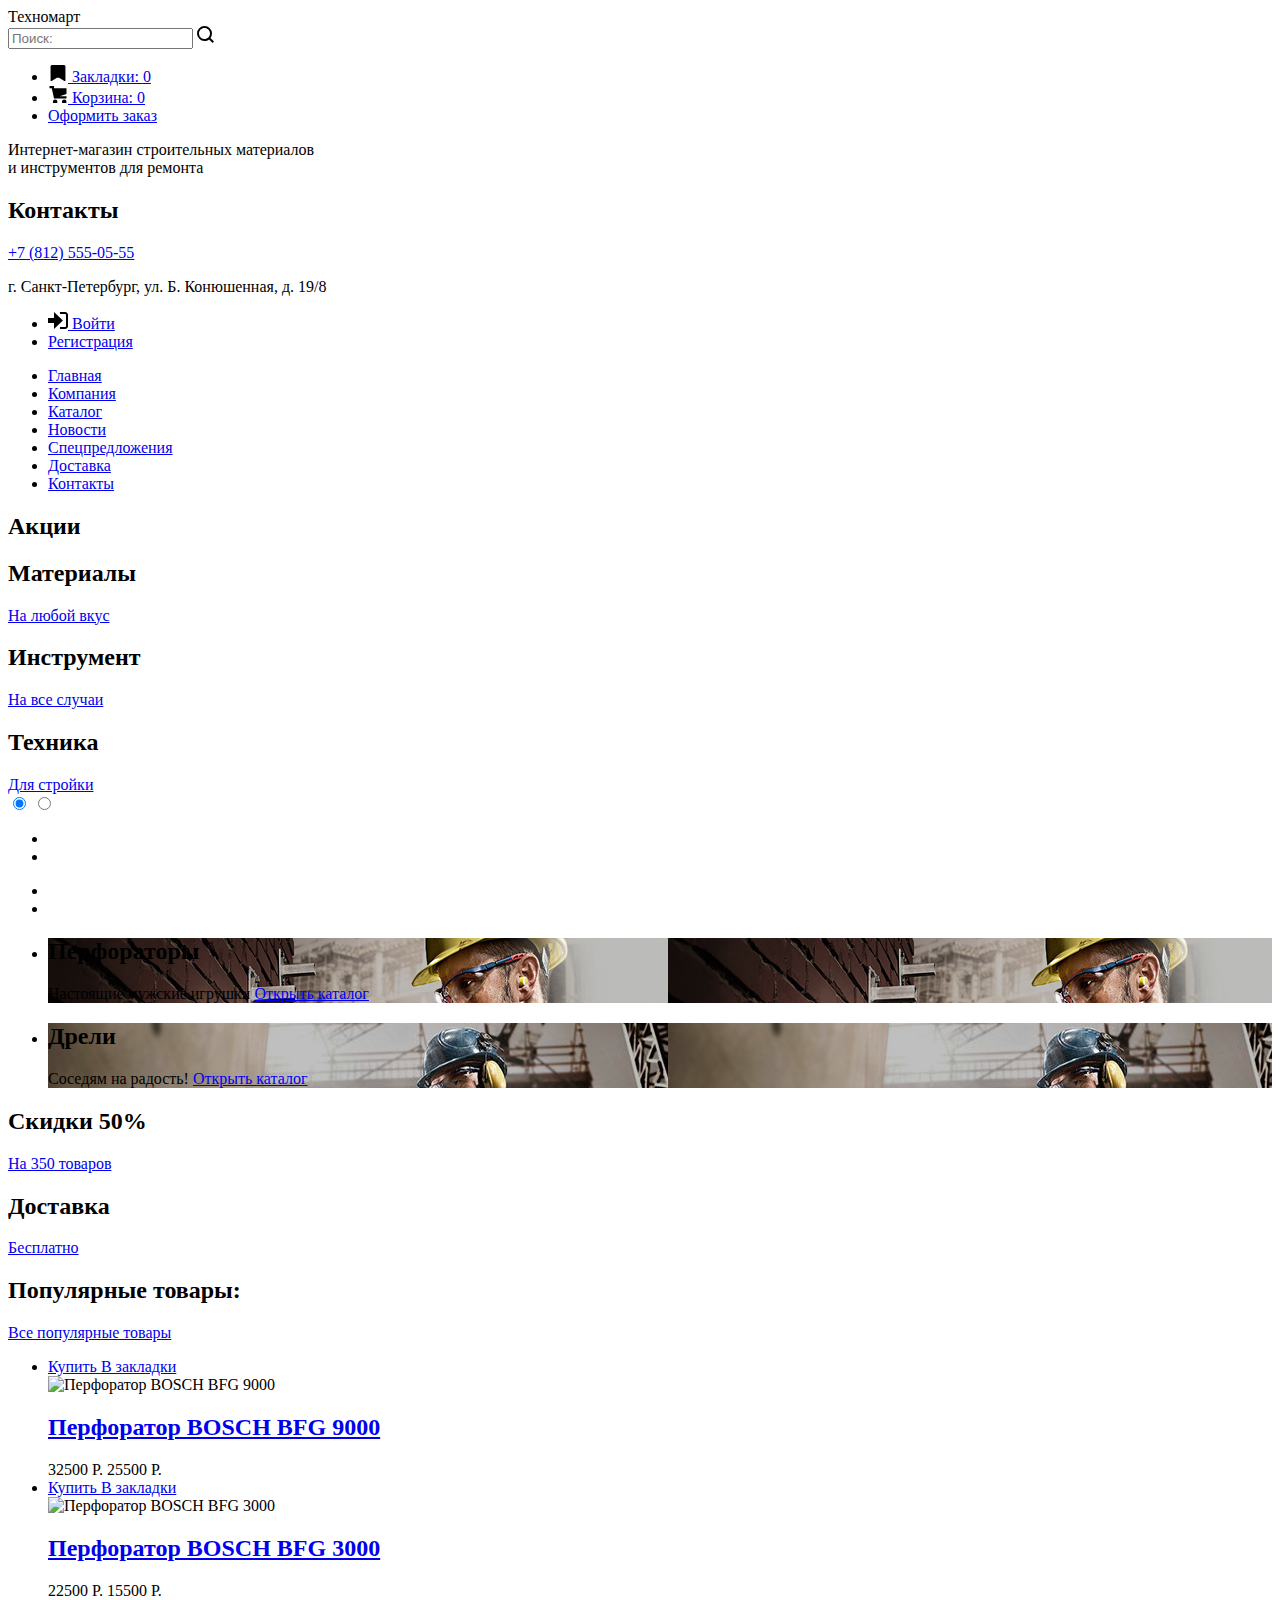
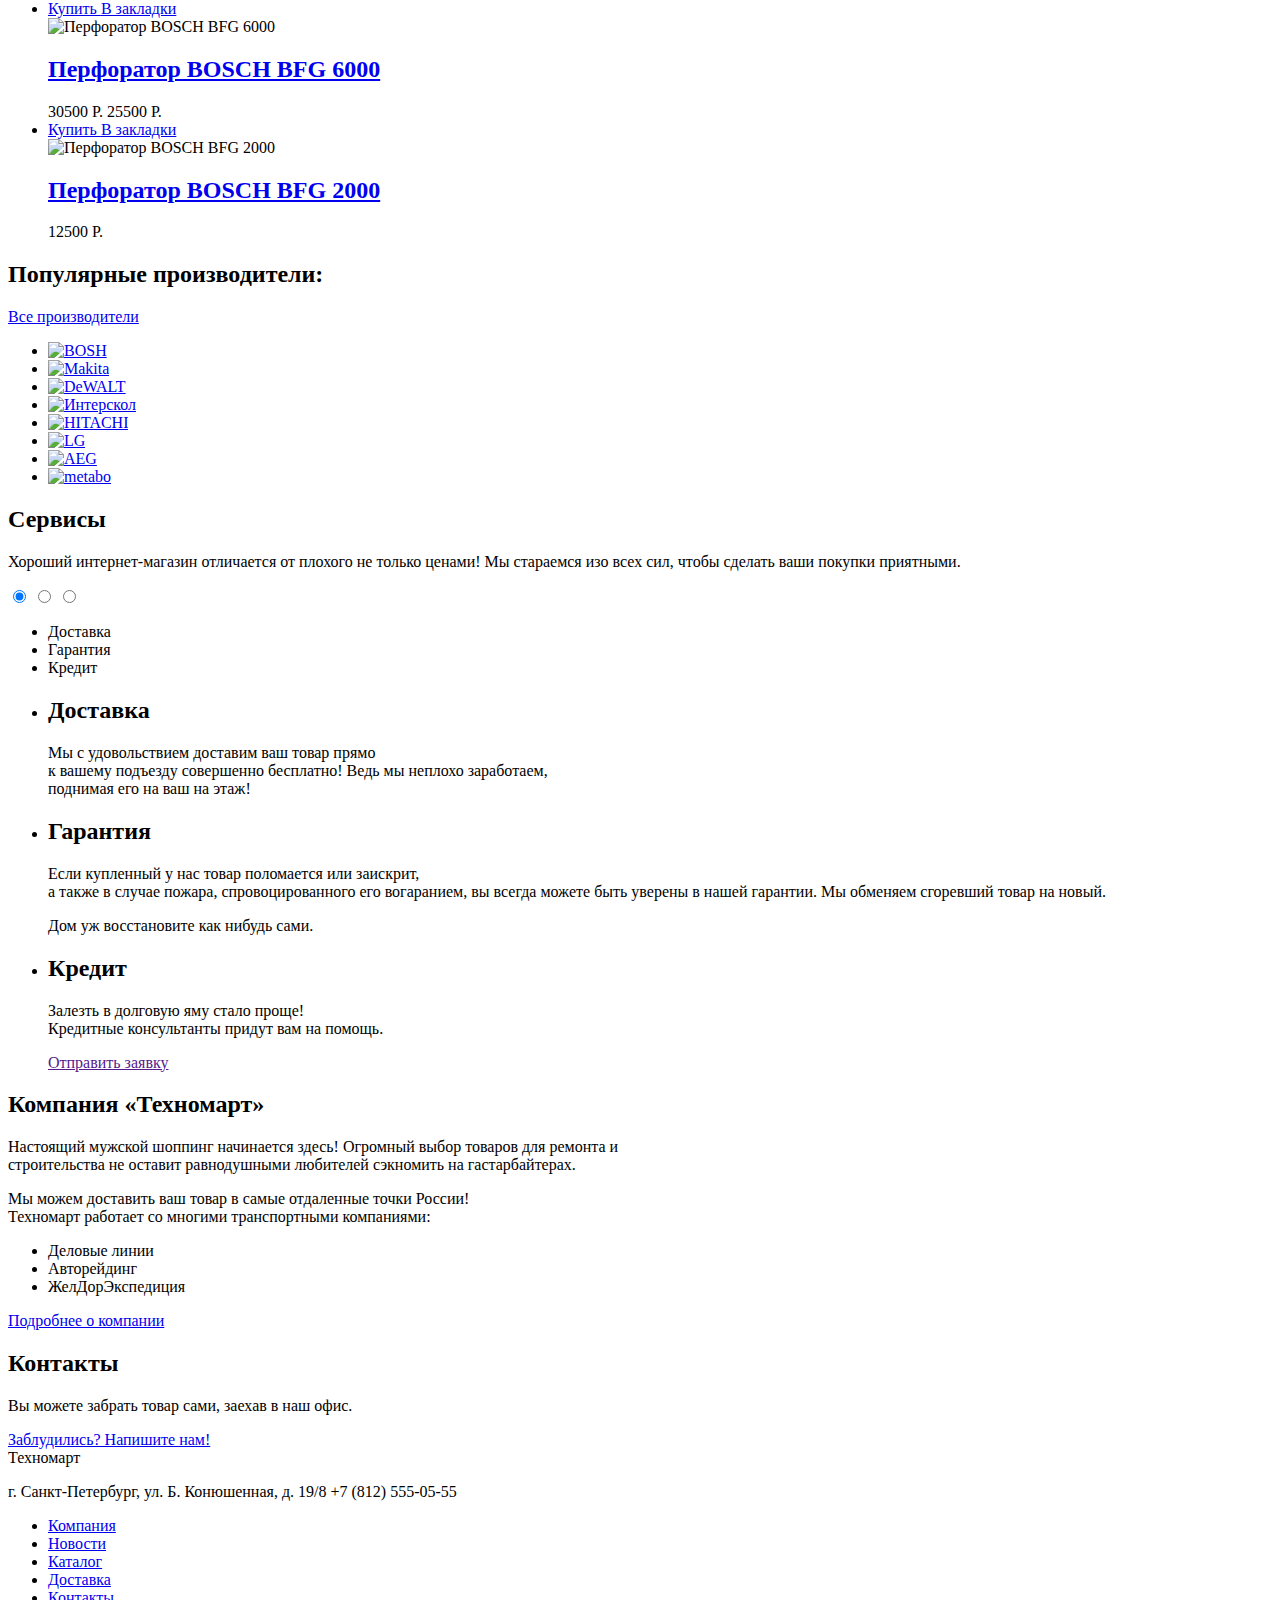
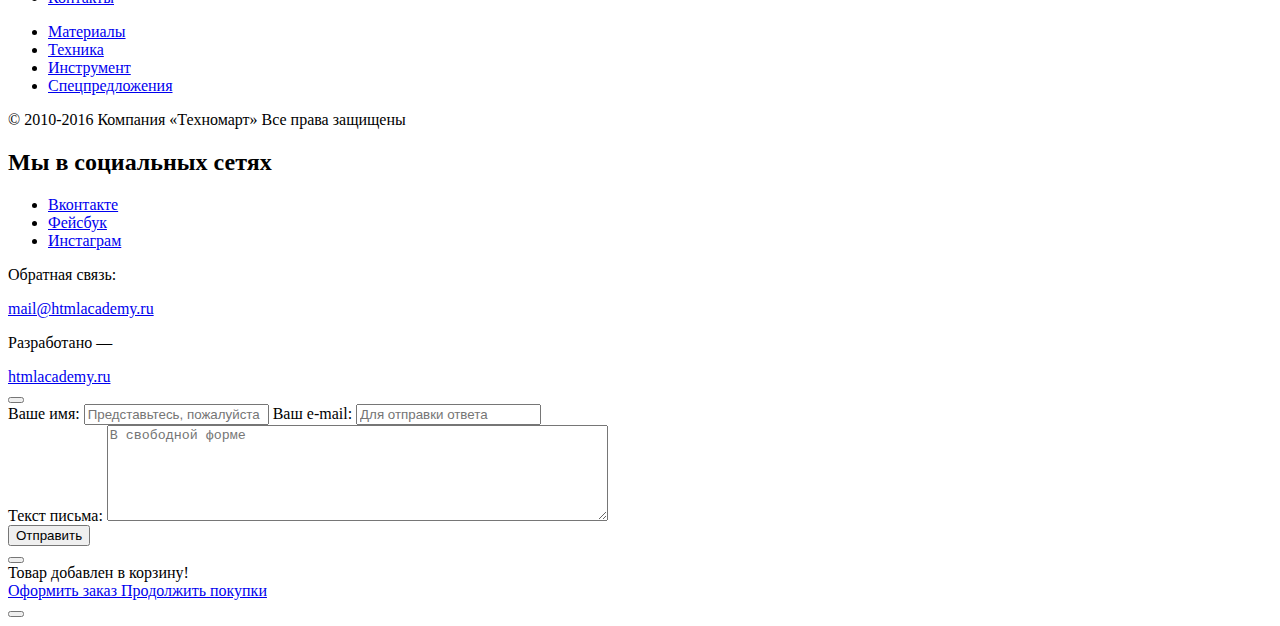
==== commit 1632fee4: "Вабулабудаб даб" ====
--- a/index.html
+++ b/index.html
@@ -3,9 +3,8 @@
 
 <head>
     <meta charset="UTF-8">
-    <link rel="stylesheet" href="css/normalize.css">
-    <link rel="stylesheet" href="css/style.css">
-    <script src="https://api-maps.yandex.ru/2.1/?lang=ru_RU" type="text/javascript"></script>
+    <link rel="stylesheet" href="css/normalize.min.css">
+    <link rel="stylesheet" href="css/style.min.css">
     <title>Техномарт</title>
 </head>
 
@@ -51,7 +50,7 @@
 
                 <!-- Поиск по сайту -->
                 <div class="header-search">
-                    <form action="#" action="https://echo.htmlacademy.ru/" method="get">
+                    <form action="https://echo.htmlacademy.ru/" method="get">
                         <input type="search" name="search" id="search" class="header-search__field" placeholder="Поиск:">
                         <label for="search" class="header-search__label">
                             <svg class="header-search__icon" width="17" height="17">
@@ -99,8 +98,8 @@
                 <!-- Описание сайта -->
                 <p class="header-title">
                     Интернет-магазин
-                    <br/> строительных материалов
-                    <br/> и инструментов для ремонта
+                    строительных материалов<br/>
+                    и инструментов для ремонта
                 </p>
                 <!-- //Описание сайта -->
 
@@ -218,10 +217,10 @@
                 <input type="radio" id="slider-btn-2" name="toggle">
                 <ul class="slider__controls">
                     <li class="slider__controls-item">
-                        <label class="slider__btn" for="slider-btn-1" aria-checked="true" tabindex="0"></label>
+                        <label class="slider__btn" for="slider-btn-1" tabindex="0"></label>
                     </li>
                     <li class="slider__controls-item">
-                        <label class="slider__btn" for="slider-btn-2" aria-checked="true" tabindex="0"></label>
+                        <label class="slider__btn" for="slider-btn-2" tabindex="0"></label>
                     </li>
                 </ul>
                 <ul class="slider__arrows">
@@ -241,7 +240,7 @@
                             <span class="slider__item-desc">
                                 Настоящие мужские игрушки
                             </span>
-                            <a href="#" class="slider__item-link">
+                            <a href="catalog.html" class="slider__item-link">
                                 Открыть каталог
                             </a>
                         </article>
@@ -254,7 +253,7 @@
                             <span class="slider__item-desc">
                                 Соседям на радость!
                             </span>
-                            <a href="#" class="slider__item-link">
+                            <a href="catalog.html" class="slider__item-link">
                                 Открыть каталог
                             </a>
                         </article>
@@ -355,7 +354,7 @@
                             </a>
                         </div>
                         <div class="product__inner">
-                            <img src="img/product/bosch6000.jpg" alt="Перфоратор BOSCH BFG 6000" class="product__img" width="127" height="112">
+                            <img src="img/product/bosch6000.jpg" alt="Перфоратор BOSCH BFG 6000" class="product__img" width="145" height="129">
                         </div>
                         <h2 class="product__title">
                             <a href="#" class="product__link">
@@ -460,7 +459,7 @@
                 </h2>
                 <p class="services__desc">
                     Хороший интернет-магазин отличается от плохого не только ценами!
-                    <br/> Мы стараемся изо всех сил, чтобы сделать ваши покупки приятными.
+                    Мы стараемся изо всех сил, чтобы сделать ваши покупки приятными.
                 </p>
                 <div class="services-block">
                     <input class="services-toggle" type="radio" id="services-btn-1" name="services-toggle" checked>
@@ -541,12 +540,12 @@
                         Компания «Техномарт»
                     </h2>
                     <p>
-                        Настоящий мужской шоппинг начинается здесь! Огромный выбор товаров для ремонта и
-                        <br/> строительства не оставит равнодушными любителей сэкномить на гастарбайтерах.
+                        Настоящий мужской шоппинг начинается здесь! Огромный выбор товаров для ремонта и <br/>
+                        строительства не оставит равнодушными любителей сэкномить на гастарбайтерах.
                     </p>
                     <p>
-                        Мы можем доставить ваш товар в самые отдаленные точки России!
-                        <br/> Техномарт работает со многими транспортными компаниями:
+                        Мы можем доставить ваш товар в самые отдаленные точки России! <br/>
+                        Техномарт работает со многими транспортными компаниями:
                     </p>
                     <ul>
                         <li>
@@ -567,7 +566,7 @@
                     <h2>Контакты</h2>
                     <p>
                         Вы можете забрать товар сами,
-                        <br/> заехав в наш офис.
+                        заехав в наш офис.
                     </p>
                     <div class="about-contacts__map" data-modal-target="map"></div>
                     <a href="#" class="about__btn about-contacts__btn" data-modal-target="feed-modal">
@@ -590,7 +589,7 @@
                 </a>
                 <p class="footer__address">
                     г. Санкт-Петербург, ул. Б. Конюшенная, д. 19/8
-                    <br/> +7 (812) 555-05-55
+                    +7 (812) 555-05-55
                 </p>
             </div>
             <div class="footer__inner">
@@ -653,7 +652,7 @@
             <div class="container footer-info__container">
                 <p class="footer-copyright">
                     © 2010-2016 Компания «Техномарт»
-                    <br/> Все права защищены
+                    Все права защищены
                 </p>
                 <section>
                     <h2 class="visually-hidden">
@@ -768,7 +767,8 @@
     <!-- //Карта -->
     <!-- Модальные окна -->
 
-    <script src="js/app.js"></script>
+    <script src="https://api-maps.yandex.ru/2.1/?lang=ru_RU" type="text/javascript"></script>
+    <script src="js/app.min.js"></script>
 </body>
 
 </html>